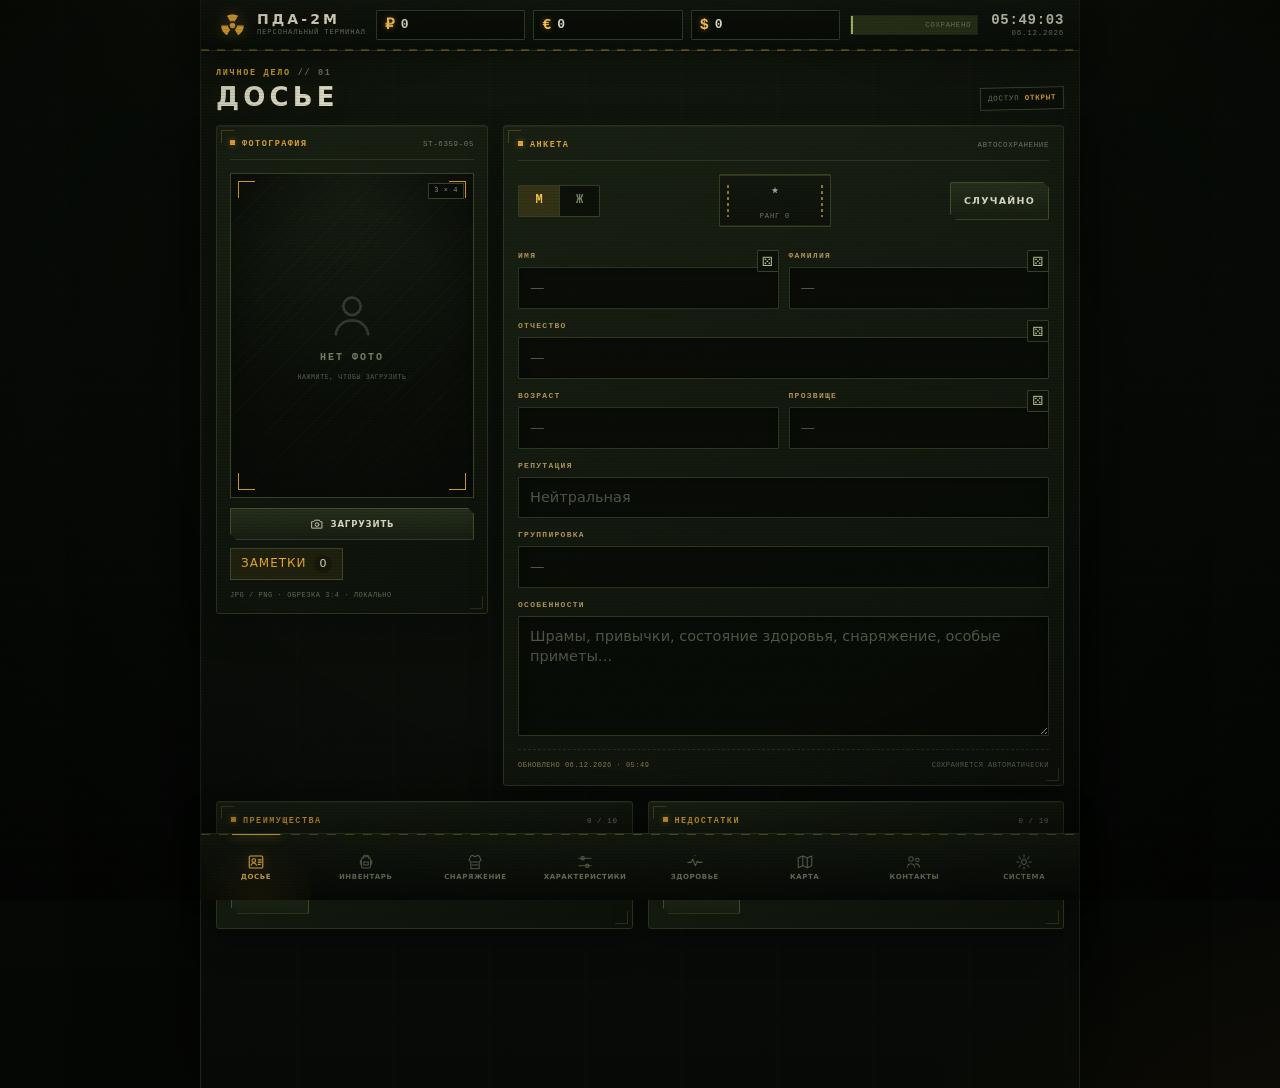
==== index.html @ 0d7818e3 "Add files via upload" ====
<!DOCTYPE html>
<html lang="ru">
<head>
  <meta charset="utf-8">
  <meta name="viewport" content="width=device-width, initial-scale=1, viewport-fit=cover">
  <meta name="theme-color" content="#0b0f08">
  <meta name="color-scheme" content="dark">
  <meta name="description" content="ПДА-2М — полевой терминал сталкера: досье персонажа и инвентарь. Работает офлайн.">
  <meta name="mobile-web-app-capable" content="yes">
  <meta name="apple-mobile-web-app-capable" content="yes">
  <meta name="apple-mobile-web-app-status-bar-style" content="black-translucent">
  <meta name="apple-mobile-web-app-title" content="ПДА Сталкера">
  <title>ПДА-2М // Досье сталкера</title>
  <link rel="manifest" href="manifest.webmanifest">
  <link rel="icon" href="icons/favicon.svg" type="image/svg+xml">
  <link rel="apple-touch-icon" href="icons/apple-touch-icon.png">
  <link rel="stylesheet" href="styles.css">
</head>
<body>

<svg xmlns="http://www.w3.org/2000/svg" class="svg-sprite" aria-hidden="true" focusable="false">
  <symbol id="i-rad" viewBox="0 0 24 24" fill="currentColor">
    <path d="M7 3.34A10 10 0 0 1 17 3.34L14 8.54A4 4 0 0 0 10 8.54Z"/>
    <path d="M7 3.34A10 10 0 0 1 17 3.34L14 8.54A4 4 0 0 0 10 8.54Z" transform="rotate(120 12 12)"/>
    <path d="M7 3.34A10 10 0 0 1 17 3.34L14 8.54A4 4 0 0 0 10 8.54Z" transform="rotate(240 12 12)"/>
    <circle cx="12" cy="12" r="2.4"/>
  </symbol>
  <symbol id="i-stress" viewBox="0 0 24 24" fill="none" stroke="currentColor" stroke-width="1.7" stroke-linecap="round" stroke-linejoin="round">
    <path d="M12 3 2.5 20h19L12 3Z"/>
    <path d="M12 9v5"/>
    <circle cx="12" cy="17.1" r=".9" fill="currentColor" stroke="none"/>
  </symbol>
  <symbol id="i-compass" viewBox="0 0 24 24" fill="none" stroke="currentColor" stroke-width="1" stroke-linecap="round" stroke-linejoin="round">
    <circle cx="12" cy="12" r="9.4" opacity=".8"/>
    <circle cx="12" cy="12" r="6.8" opacity=".35" stroke-dasharray="1 2.2"/>
    <path d="M12 12 12 2.6 13.5 10.5Z" fill="currentColor" stroke="none"/>
    <path d="M12 12 21.4 12 13.5 13.5Z" fill="currentColor" stroke="none" opacity=".8"/>
    <path d="M12 12 12 21.4 10.5 13.5Z" fill="currentColor" stroke="none" opacity=".55"/>
    <path d="M12 12 2.6 12 10.5 10.5Z" fill="currentColor" stroke="none" opacity=".8"/>
    <path d="M12 12 14.4 9.6 18.8 5.2Z" fill="currentColor" stroke="none" opacity=".4"/>
    <path d="M12 12 14.4 14.4 18.8 18.8Z" fill="currentColor" stroke="none" opacity=".4"/>
    <path d="M12 12 9.6 14.4 5.2 18.8Z" fill="currentColor" stroke="none" opacity=".4"/>
    <path d="M12 12 9.6 9.6 5.2 5.2Z" fill="currentColor" stroke="none" opacity=".4"/>
    <circle cx="12" cy="12" r="1.35" fill="currentColor" stroke="none"/>
  </symbol>
  <symbol id="i-snowflake" viewBox="0 0 24 24" fill="none" stroke="currentColor" stroke-width="1.6" stroke-linecap="round" stroke-linejoin="round">
    <path d="M12 2.5v19M3.9 7.25l16.2 9.5M20.1 7.25l-16.2 9.5"/>
    <path d="M9.6 4.2 12 6.3l2.4-2.1M9.6 19.8 12 17.7l2.4 2.1M5.2 9.9l3.1-.3-.7-3M18.8 14.1l-3.1.3.7 3M5.2 14.1l3.1.3-.7 3M18.8 9.9l-3.1-.3.7-3"/>
  </symbol>
  <symbol id="i-star" viewBox="0 0 24 24" fill="currentColor">
    <path d="M12 2.2l2.94 6.02 6.62.96-4.79 4.67 1.13 6.6L12 17.34l-5.9 3.11 1.13-6.6-4.79-4.67 6.62-.96z"/>
  </symbol>
  <symbol id="i-dossier" viewBox="0 0 24 24" fill="none" stroke="currentColor" stroke-width="1.5" stroke-linecap="round" stroke-linejoin="round">
    <rect x="3" y="4" width="18" height="16" rx="1.5"/>
    <circle cx="9" cy="10" r="2.4"/>
    <path d="M5.5 16.2c.6-2 1.9-3 3.5-3s2.9 1 3.5 3"/>
    <path d="M15 9.2h4M15 12.2h4M15 15.2h2.5"/>
  </symbol>
  <symbol id="i-pack" viewBox="0 0 24 24" fill="none" stroke="currentColor" stroke-width="1.5" stroke-linecap="round" stroke-linejoin="round">
    <path d="M8.5 7V5.5A2.5 2.5 0 0 1 11 3h2a2.5 2.5 0 0 1 2.5 2.5V7"/>
    <path d="M6 9a4 4 0 0 1 4-4h4a4 4 0 0 1 4 4v9a2 2 0 0 1-2 2H8a2 2 0 0 1-2-2Z"/>
    <path d="M9 12h6v4H9z"/>
    <path d="M6 10H4.5v5M18 10h1.5v5"/>
  </symbol>
  <symbol id="i-vest" viewBox="0 0 24 24" fill="none" stroke="currentColor" stroke-width="1.5" stroke-linecap="round" stroke-linejoin="round">
    <path d="M7 3.5 4.5 5 4 9.5V20h16V9.5L19.5 5 17 3.5"/>
    <path d="M9.5 3.5 10.5 11M14.5 3.5 13.5 11"/>
    <path d="M4 9.5h16"/>
    <rect x="6" y="12" width="4.5" height="6" rx="1"/>
    <rect x="13.5" y="12" width="4.5" height="6" rx="1"/>
    <path d="M10.5 12.5h3"/>
  </symbol>
  <symbol id="i-pocket" viewBox="0 0 24 24" fill="none" stroke="currentColor" stroke-width="1.5" stroke-linecap="round" stroke-linejoin="round">
    <path d="M5.5 4h13l-1 16h-11Z"/>
    <path d="M8 8.5h8M9.5 12h5"/>
  </symbol>
  <symbol id="i-crate" viewBox="0 0 24 24" fill="none" stroke="currentColor" stroke-width="1.5" stroke-linecap="round" stroke-linejoin="round">
    <path d="M4 7.5 12 3l8 4.5v9L12 21l-8-4.5Z"/>
    <path d="m4 7.5 8 4.5 8-4.5M12 12v9"/>
    <path d="M8 5.2v4.3M16 5.2v4.3"/>
  </symbol>
  <symbol id="i-armor" viewBox="0 0 24 24" fill="none" stroke="currentColor" stroke-width="1.5" stroke-linecap="round" stroke-linejoin="round">
    <path d="M8.5 3 6 4.5 4 10l2.5 1.5V21h11V11.5L20 10l-2-5.5L15.5 3 12 5Z"/>
    <path d="M8.5 12h7M8.5 16h7"/>
  </symbol>
  <symbol id="i-helmet" viewBox="0 0 24 24" fill="none" stroke="currentColor" stroke-width="1.5" stroke-linecap="round" stroke-linejoin="round">
    <path d="M4 14a8 8 0 0 1 16 0v1H4Z"/>
    <path d="M4 15h16v3H4z"/>
    <path d="M9 9.5h6"/>
  </symbol>
  <symbol id="i-rifle" viewBox="0 0 24 24" fill="none" stroke="currentColor" stroke-width="1.5" stroke-linecap="round" stroke-linejoin="round">
    <path d="M2.5 11h11L15 9h6v2h-2l-2 3h-4l-1.5 5H9l1.5-5H6l-1.5 3H2.5l2-3h-2Z"/>
  </symbol>
  <symbol id="i-knife" viewBox="0 0 24 24" fill="none" stroke="currentColor" stroke-width="1.5" stroke-linecap="round" stroke-linejoin="round">
    <path d="M14.5 3 21 9.5l-3 3-6.5-6.5Z"/>
    <path d="m11 8 5 5-7 8-2-2 5-7Z"/>
  </symbol>
  <symbol id="i-health" viewBox="0 0 24 24" fill="none" stroke="currentColor" stroke-width="1.5" stroke-linecap="round" stroke-linejoin="round">
    <path d="M2.5 12.5h4.5l2-4.5 3.5 9 2.5-6 1.5 1.5h5"/>
    <path d="M12 3.5v0"/>
  </symbol>
  <symbol id="i-drop" viewBox="0 0 24 24" fill="none" stroke="currentColor" stroke-width="1.5" stroke-linecap="round" stroke-linejoin="round">
    <path d="M12 3.2c2.6 3.4 5 6 5 9.1a5 5 0 0 1-10 0c0-3.1 2.4-5.7 5-9.1Z"/>
  </symbol>
  <symbol id="i-drop-2" viewBox="0 0 24 24" fill="none" stroke="currentColor" stroke-width="1.5" stroke-linecap="round" stroke-linejoin="round">
    <path d="M14 3.4c2 2.6 3.9 4.8 3.9 7.2a3.9 3.9 0 0 1-7.8 0c0-2.4 1.9-4.6 3.9-7.2Z"/>
    <path d="M7.2 13.2c1.2 1.6 2.4 2.9 2.4 4.4a2.4 2.4 0 0 1-4.8 0c0-1.5 1.2-2.8 2.4-4.4Z"/>
  </symbol>
  <symbol id="i-ripple" viewBox="0 0 24 24" fill="none" stroke="currentColor" stroke-width="1.6" stroke-linecap="round" stroke-linejoin="round">
    <circle cx="12" cy="12" r="9"/>
    <circle cx="12" cy="12" r="5.6"/>
    <circle cx="12" cy="12" r="2.2"/>
  </symbol>
  <symbol id="i-bone" viewBox="0 0 24 24" fill="currentColor" stroke="none">
    <g transform="rotate(-45 12 12)">
      <path d="M9.9 3V11.4L11.3 12.5l1.2-1.3 1.6.9V3Z"/>
      <path d="M9.9 21v-8.3l1.4 1.1 1.2-1.3 1.6.9V21Z"/>
      <circle cx="9.2" cy="3" r="2.5"/>
      <circle cx="14.8" cy="3" r="2.5"/>
      <circle cx="9.2" cy="21" r="2.5"/>
      <circle cx="14.8" cy="21" r="2.5"/>
    </g>
  </symbol>
  <symbol id="i-brain" viewBox="0 0 24 24" fill="none" stroke="currentColor" stroke-width="1.5" stroke-linecap="round" stroke-linejoin="round">
    <path d="M12 20.5V5.8"/>
    <path d="M12 5.8c-1.7-1.7-4.5-1.3-5.6.8-2.2-.1-3.7 1.8-3.2 3.8-1.6 1-2 3.3-.7 4.8-.4 1.9.9 3.7 2.8 3.8.5 1.9 2.5 2.9 4.2 2.1"/>
    <path d="M12 5.8c1.7-1.7 4.5-1.3 5.6.8 2.2-.1 3.7 1.8 3.2 3.8 1.6 1 2 3.3.7 4.8.4 1.9-.9 3.7-2.8 3.8-.5 1.9-2.5 2.9-4.2 2.1"/>
    <path d="M8.6 9.2c1.1-.2 1.9.4 2.2 1.4M15.4 9.2c-1.1-.2-1.9.4-2.2 1.4M8.2 13.8c1.3-.1 2.1.6 2.3 1.7M15.8 13.8c-1.3-.1-2.1.6-2.3 1.7"/>
  </symbol>
  <symbol id="i-stat-class" viewBox="0 0 24 24" fill="none" stroke="currentColor" stroke-width="1.8" stroke-linecap="round" stroke-linejoin="round">
    <path d="M12 3 19 6v5.5c0 4.5-3 7.8-7 9.5-4-1.7-7-5-7-9.5V6Z"/>
  </symbol>
  <symbol id="i-stat-rip" viewBox="0 0 24 24" fill="currentColor" stroke="none">
    <polygon points="12,1.5 14.2,7.5 19.5,4.2 17.2,10.2 23,10.5 16.8,13.2 21.5,19.5 14.8,15.6 14.2,23 11.6,16.8 6.8,22.2 8.8,14.8 1.2,15.5 7.6,12.6 2.4,6.2 9.6,9.8 6.2,2.4 10.6,7.2"/>
  </symbol>
  <symbol id="i-stat-thermal" viewBox="0 0 24 24" fill="none" stroke="currentColor" stroke-width="1.8" stroke-linecap="round" stroke-linejoin="round">
    <path d="M12 3c1.5 3 4.5 4.5 4.5 9a4.5 4.5 0 0 1-9 0c0-2 1-3 1.8-4 .4 1.3 1.1 2 2.2 2.4C11 7.5 11.2 5.5 12 3Z"/>
  </symbol>
  <symbol id="i-stat-electro" viewBox="0 0 24 24" fill="none" stroke="currentColor" stroke-width="1.8" stroke-linecap="round" stroke-linejoin="round">
    <path d="M13 2 5 13.5h6L10 22l8-11.5h-6Z"/>
  </symbol>
  <symbol id="i-stat-chem" viewBox="0 0 24 24" fill="none" stroke="currentColor" stroke-width="1.6" stroke-linecap="round" stroke-linejoin="round">
    <path d="M9.5 3h5M10.5 3v5.5L5.5 17a2.5 2.5 0 0 0 2.2 3.6h8.6a2.5 2.5 0 0 0 2.2-3.6l-5-8.5V3"/>
    <path d="M7.5 15h9" stroke-width="1.4"/>
  </symbol>
  <symbol id="i-stat-psi" viewBox="0 0 24 24" fill="none" stroke="currentColor" stroke-width="1.6" stroke-linecap="round" stroke-linejoin="round">
    <path d="M2.5 12C5 7.5 8.3 5.5 12 5.5S19 7.5 21.5 12C19 16.5 15.7 18.5 12 18.5S5 16.5 2.5 12Z"/>
    <circle cx="12" cy="12" r="3" fill="currentColor"/>
    <circle cx="12" cy="12" r="5.8" stroke-width="1" stroke-dasharray="2 2"/>
  </symbol>
  <symbol id="i-stats" viewBox="0 0 24 24" fill="none" stroke="currentColor" stroke-width="1.5" stroke-linecap="round" stroke-linejoin="round">
    <path d="M4 7h16M4 17h16"/>
    <circle cx="9" cy="7" r="2.2"/>
    <circle cx="15" cy="17" r="2.2"/>
  </symbol>
  <symbol id="i-w-recoil" viewBox="0 0 24 24" fill="none" stroke="currentColor" stroke-width="1.8" stroke-linecap="round" stroke-linejoin="round">
    <path d="M19 12H5"/>
    <path d="m11 6-6 6 6 6"/>
  </symbol>
  <symbol id="i-w-accuracy" viewBox="0 0 24 24" fill="none" stroke="currentColor" stroke-width="1.8" stroke-linecap="round" stroke-linejoin="round">
    <circle cx="12" cy="12" r="7.5"/>
    <circle cx="12" cy="12" r="2.5"/>
    <path d="M12 2.5v3M12 18.5v3M2.5 12h3M18.5 12h3"/>
  </symbol>
  <symbol id="i-w-mag" viewBox="0 0 24 24" fill="none" stroke="currentColor" stroke-width="1.8" stroke-linecap="round" stroke-linejoin="round">
    <path d="M8 4h5l3 3v13H8Z"/>
    <path d="M13 4v3h3"/>
    <path d="M10.5 10h3M10.5 13.5h3M10.5 17h3"/>
  </symbol>
  <symbol id="i-w-rate" viewBox="0 0 24 24" fill="none" stroke="currentColor" stroke-width="1.8" stroke-linecap="round" stroke-linejoin="round">
    <circle cx="12" cy="13" r="7.5"/>
    <path d="M12 13V9.5"/>
    <path d="M12 13l2.5 2"/>
    <path d="M10 3h4"/>
  </symbol>
  <symbol id="i-w-damage" viewBox="0 0 24 24" fill="none" stroke="currentColor" stroke-width="1.8" stroke-linecap="round" stroke-linejoin="round">
    <path d="M14 3 5 14h6l-1 7 8-11h-6Z"/>
  </symbol>
  <symbol id="i-w-ammo" viewBox="0 0 24 24" fill="none" stroke="currentColor" stroke-width="1.6" stroke-linecap="round" stroke-linejoin="round">
    <rect x="5" y="7" width="4.5" height="13" rx="1"/>
    <rect x="9.75" y="7" width="4.5" height="13" rx="1"/>
    <rect x="14.5" y="7" width="4.5" height="13" rx="1"/>
    <path d="M5 10h14"/>
  </symbol>
  <symbol id="i-case" viewBox="0 0 24 24" fill="none" stroke="currentColor" stroke-width="1.5" stroke-linecap="round" stroke-linejoin="round">
    <rect x="3" y="7" width="18" height="13" rx="1.5"/>
    <path d="M9 7V5.5A1.5 1.5 0 0 1 10.5 4h3A1.5 1.5 0 0 1 15 5.5V7"/>
    <path d="M3 12h18M10 12v2h4v-2"/>
  </symbol>
  <symbol id="i-gear" viewBox="0 0 24 24" fill="none" stroke="currentColor" stroke-width="1.5" stroke-linecap="round" stroke-linejoin="round">
    <circle cx="12" cy="12" r="3.2"/>
    <path d="M12 2.5v3M12 18.5v3M2.5 12h3M18.5 12h3M5.3 5.3l2.1 2.1M16.6 16.6l2.1 2.1M18.7 5.3l-2.1 2.1M7.4 16.6l-2.1 2.1"/>
  </symbol>
  <symbol id="i-map" viewBox="0 0 24 24" fill="none" stroke="currentColor" stroke-width="1.5" stroke-linecap="round" stroke-linejoin="round">
    <path d="M3 6.5 9 4l6 2.5 6-2.5v13L15 19.5 9 17 3 19.5Z"/>
    <path d="M9 4v13M15 6.5v13"/>
  </symbol>
  <symbol id="i-camera" viewBox="0 0 24 24" fill="none" stroke="currentColor" stroke-width="1.5" stroke-linecap="round" stroke-linejoin="round">
    <path d="M3.5 8h3L8 5.5h8L17.5 8h3V19h-17Z"/>
    <circle cx="12" cy="13" r="3.2"/>
  </symbol>
  <symbol id="i-trash" viewBox="0 0 24 24" fill="none" stroke="currentColor" stroke-width="1.5" stroke-linecap="round" stroke-linejoin="round">
    <path d="M4 7h16M9 7V4h6v3M6 7l1 13h10l1-13"/>
    <path d="M10 11v5M14 11v5"/>
  </symbol>
  <symbol id="i-close" viewBox="0 0 24 24" fill="none" stroke="currentColor" stroke-width="1.8" stroke-linecap="round">
    <path d="M6 6l12 12M18 6 6 18"/>
  </symbol>
  <symbol id="i-export" viewBox="0 0 24 24" fill="none" stroke="currentColor" stroke-width="1.5" stroke-linecap="round" stroke-linejoin="round">
    <path d="M12 15V3M8 7l4-4 4 4"/>
    <path d="M5 14v6h14v-6"/>
  </symbol>
  <symbol id="i-import" viewBox="0 0 24 24" fill="none" stroke="currentColor" stroke-width="1.5" stroke-linecap="round" stroke-linejoin="round">
    <path d="M12 3v12M8 11l4 4 4-4"/>
    <path d="M5 14v6h14v-6"/>
  </symbol>
  <symbol id="i-group" viewBox="0 0 24 24" fill="none" stroke="currentColor" stroke-width="1.4" stroke-linecap="round" stroke-linejoin="round">
    <circle cx="8" cy="8" r="3"/>
    <circle cx="16.5" cy="9" r="2.4"/>
    <path d="M3 19c.6-3 2.6-4.6 5-4.6s4.4 1.6 5 4.6M13.5 14.6c.5-.1 1-.1 1.5-.1 2.2 0 3.9 1.5 4.5 4.5"/>
  </symbol>
  <symbol id="i-user" viewBox="0 0 24 24" fill="none" stroke="currentColor" stroke-width="1.2" stroke-linecap="round" stroke-linejoin="round">
    <circle cx="12" cy="8" r="4"/>
    <path d="M4.5 21c.5-4 3.6-6.5 7.5-6.5s7 2.5 7.5 6.5"/>
  </symbol>
  <symbol id="i-warn" viewBox="0 0 24 24" fill="none" stroke="currentColor" stroke-width="1.5" stroke-linecap="round" stroke-linejoin="round">
    <path d="M12 3 2.5 20.5h19Z"/>
    <path d="M12 9v5M12 17.3v.2"/>
  </symbol>

  <!-- Иконки группировок (стили) -->
  <symbol id="i-faction-duty" viewBox="0 0 24 24" fill="none" stroke="currentColor" stroke-width="1.5" stroke-linecap="round" stroke-linejoin="round">
    <circle cx="12" cy="12" r="8"/>
    <circle cx="12" cy="12" r="3"/>
    <path d="M12 2.5v4M12 17.5v4M2.5 12h4M17.5 12h4"/>
    <path d="M12 4.5 10.5 7h3Z" fill="currentColor" stroke="none"/>
  </symbol>
  <symbol id="i-faction-freedom" viewBox="0.6 4.3 22.9 19.6" fill="none" stroke="none">
    <defs>
      <path id="i-freedom-leaflet" fill="currentColor" d="M0 0 1.2 -1.8 .5 -2.8 1.8 -4.8 .9 -5.9 2 -7.8 1.1 -8.8 1.7 -10.2 0 -12 -1.7 -10.2 -1.1 -8.8 -2 -7.8 -.9 -5.9 -1.8 -4.8 -.5 -2.8 -1.2 -1.8Z"/>
    </defs>
    <use href="#i-freedom-leaflet" transform="translate(12 21.5) scale(1.4)"/>
    <use href="#i-freedom-leaflet" transform="translate(12 21.5) rotate(-36) scale(1.3)"/>
    <use href="#i-freedom-leaflet" transform="translate(12 21.5) rotate(36) scale(1.3)"/>
    <use href="#i-freedom-leaflet" transform="translate(12 21.5) rotate(-68) scale(.8)"/>
    <use href="#i-freedom-leaflet" transform="translate(12 21.5) rotate(68) scale(.8)"/>
    <path fill="currentColor" d="M11.5 20.5h1v3.2h-1Z"/>
  </symbol>
  <symbol id="i-faction-bandits" viewBox="0 0 24 24" fill="none" stroke="none">
    <path fill="currentColor" fill-rule="evenodd" d="M12 2.2C7.6 2.2 4.6 5.2 4.6 9.3C4.6 11.4 5.5 13.2 7 14.4L7.2 16.8C7.25 17.6 7.9 18.2 8.7 18.2L9.3 18.2L9.3 20.2C9.3 20.9 9.85 21.4 10.5 21.4L13.5 21.4C14.15 21.4 14.7 20.9 14.7 20.2L14.7 18.2L15.3 18.2C16.1 18.2 16.75 17.6 16.8 16.8L17 14.4C18.5 13.2 19.4 11.4 19.4 9.3C19.4 5.2 16.4 2.2 12 2.2ZM6.8 9.3A2.1 2.1 0 1 0 11 9.3A2.1 2.1 0 1 0 6.8 9.3ZM13 9.3A2.1 2.1 0 1 0 17.2 9.3A2.1 2.1 0 1 0 13 9.3ZM12 12.1L10.5 14.8L13.5 14.8ZM10.1 18.4L11 18.4L11 21.4L10.1 21.4ZM11.55 18.4L12.45 18.4L12.45 21.4L11.55 21.4ZM13 18.4L13.9 18.4L13.9 21.4L13 21.4Z"/>
  </symbol>
  <!-- Состояния общего самочувствия -->
  <symbol id="i-cond-inspire" viewBox="0 0 24 24" fill="none" stroke="currentColor" stroke-width="1.6" stroke-linecap="round" stroke-linejoin="round">
    <path d="M12 18V7"/>
    <path d="M7.5 11 12 6.5 16.5 11"/>
    <path d="M6.2 18h11.6"/>
  </symbol>
  <symbol id="i-cond-mood" viewBox="0 0 24 24" fill="none" stroke="currentColor" stroke-width="1.6" stroke-linecap="round" stroke-linejoin="round">
    <circle cx="12" cy="12" r="8.2"/>
    <path d="M8.7 10.2h.01M15.3 10.2h.01"/>
    <path d="M8.4 14.2c1 1.3 2.2 2 3.6 2s2.6-.7 3.6-2"/>
  </symbol>
  <symbol id="i-cond-vigor" viewBox="0 0 24 24" fill="none" stroke="currentColor" stroke-width="1.6" stroke-linecap="round" stroke-linejoin="round">
    <circle cx="12" cy="12" r="3.2"/>
    <path d="M12 2.8v3M12 18.2v3M2.8 12h3M18.2 12h3M5.6 5.6l2.1 2.1M16.3 16.3l2.1 2.1M18.4 5.6l-2.1 2.1M7.7 16.3l-2.1 2.1"/>
  </symbol>
  <symbol id="i-cond-toxin" viewBox="0 0 24 24" fill="none" stroke="currentColor" stroke-width="1.6" stroke-linecap="round" stroke-linejoin="round">
    <path d="M9 3.5h6"/>
    <path d="M10 3.5v4.2L6.7 14a4.2 4.2 0 0 0 3.7 6.2h3.2a4.2 4.2 0 0 0 3.7-6.2L14 7.7V3.5"/>
    <path d="M8.2 13.4h7.6"/>
    <circle cx="10.2" cy="16.2" r=".9" fill="currentColor" stroke="none"/>
    <circle cx="13.5" cy="17.4" r=".7" fill="currentColor" stroke="none"/>
  </symbol>
  <symbol id="i-cond-sleep" viewBox="0 0 24 24" fill="none" stroke="currentColor" stroke-width="1.6" stroke-linecap="round" stroke-linejoin="round">
    <path d="M19 14.8A7.8 7.8 0 1 1 10.2 4a6.2 6.2 0 0 0 8.8 10.8Z"/>
    <path d="M15.8 5.2h3l-3 3h3"/>
  </symbol>
  <symbol id="i-cond-exhaust" viewBox="0 0 24 24" fill="none" stroke="currentColor" stroke-width="1.4" stroke-linecap="round" stroke-linejoin="round">
    <path d="M12 2.2c-4.9 0-8.3 3.2-8.3 7.8 0 2.3.8 4.2 2.4 5.5v2.2c0 .9.7 1.6 1.6 1.6h.8v2.1c0 .5.4.9.9.9h5.2c.5 0 .9-.4.9-.9v-2.1h.8c.9 0 1.6-.7 1.6-1.6v-2.2c1.6-1.3 2.4-3.2 2.4-5.5 0-4.6-3.4-7.8-8.3-7.8Z"/>
    <path d="M6.8 9.2l3.6 2.8M17.2 9.2l-3.6 2.8" stroke-width="1.6"/>
    <path d="M7.2 10.8l2.8-2.2M16.8 10.8l-2.8-2.2" stroke-width="1.6"/>
    <circle cx="8.9" cy="10.8" r=".55" fill="currentColor" stroke="none"/>
    <circle cx="15.1" cy="10.8" r=".55" fill="currentColor" stroke="none"/>
    <path d="M10.2 14.2h3.6"/>
    <path d="M11 13.2v2"/>
    <path d="M13 13.2v2"/>
    <path d="M8.4 16.3h1.7v2.8H8.4zM11.15 16.3h1.7v2.8h-1.7zM13.9 16.3h1.7v2.8h-1.7z" fill="currentColor" stroke="none"/>
    <path d="M12 2.8v2.4M10 5.1l.8.8" stroke-width="1.1"/>
  </symbol>

  <!-- Силуэты здоровья (сталкер в капюшоне, разгрузка) -->
  <g id="fig-m">
    <path id="fig-m-head" d="M97.2 3.2 L92.3 5.3 Q86 8 82.4 13.8 L80.5 16.9 Q76 24 73.8 32.1 L73.2 34.2 Q71 42 71 50.1 L71 53.4 Q71 60 69.2 66.3 L68.3 69.5 Q67 74 65.7 78.5 L65.1 80.2 Q64 84 67.5 85.9 L73.5 89.1 Q77 91 81 90.7 L100 89 L119 90.7 Q123 91 126.5 89.1 L132.5 85.9 Q136 84 134.9 80.2 L134.4 78.5 Q133 74 131.7 69.5 L130.8 66.3 Q129 60 129 53.4 L129 50.1 Q129 42 126.8 34.2 L126.3 32.1 Q124 24 119.5 16.9 L117.6 13.8 Q114 8 107.7 5.3 L102.8 3.2 Q100 2 97.2 3.2 Z"/>
    <path id="fig-m-torso" d="M91 84.5 L100 86 L109 84.5 Q112 84 114.8 84.9 L118.6 86.2 Q124 88 128.7 91.2 L131 92.7 Q136 96 136.4 102 L136.8 107 Q137 110 136.6 113 L136.2 116 Q136 118 136.7 119.9 L138.3 124.1 Q139 126 139 128 L139 145 Q139 147 137.4 148.2 L136.8 148.7 Q135 150 134.7 152.2 L131.4 177 Q131 180 130.7 183 L128.5 202 Q128 206 128.8 209.9 L129.2 212.1 Q130 216 126 216.5 L100 220 L74 216.5 Q70 216 70.8 212.1 L71.2 209.9 Q72 206 71.5 202 L69.3 183 Q69 180 68.6 177 L65.3 152.2 Q65 150 63.2 148.7 L62.6 148.2 Q61 147 61 145 L61 128 Q61 126 61.7 124.1 L63.3 119.9 Q64 118 63.8 116 L63.4 113 Q63 110 63.2 107 L63.6 102 Q64 96 69 92.7 L71.3 91.2 Q76 88 81.4 86.2 L85.2 84.9 Q88 84 91 84.5 Z"/>
    <path id="fig-m-rightArm" d="M69.8 91.8 L65.5 93.6 Q60 96 56.2 100.6 L53.8 103.4 Q50 108 48.2 113.7 L46.2 120.2 Q45 124 44.8 128 L43.2 157 Q43 160 43.1 163 L43.9 197 Q44 200 44.2 203 L44.8 215 Q45 218 45.4 221 L46.4 228 Q47 232 50.2 234.4 L51.8 235.6 Q55 238 57.1 234.6 L58.4 232.5 Q60 230 60.2 227 L60.9 216 Q61 214 61.1 212 L61.9 192 Q62 190 62 188 L62.9 153 Q63 150 63.3 147 L65.7 123 Q66 120 66.9 117.1 L71.1 102.9 Q72 100 72.6 97.1 L73.1 94.5 Q74 90 69.8 91.8 Z"/>
    <path id="fig-m-leftArm" d="M130.2 91.8 L134.5 93.6 Q140 96 143.8 100.6 L146.2 103.4 Q150 108 151.8 113.7 L153.8 120.2 Q155 124 155.2 128 L156.8 157 Q157 160 156.9 163 L156.1 197 Q156 200 155.8 203 L155.2 215 Q155 218 154.6 221 L153.6 228 Q153 232 149.8 234.4 L148.2 235.6 Q145 238 142.9 234.6 L141.6 232.5 Q140 230 139.8 227 L139.1 216 Q139 214 138.9 212 L138.1 192 Q138 190 138 188 L137.1 153 Q137 150 136.7 147 L134.3 123 Q134 120 133.1 117.1 L128.9 102.9 Q128 100 127.4 97.1 L126.9 94.5 Q126 90 130.2 91.8 Z"/>
    <path id="fig-m-leftLeg" d="M124 216.3 L105 217.8 Q102 218 101.7 221 L100 240 L101 297 Q101 300 101.1 303 L102 338 Q102 340 101.9 342 L101.1 367 Q101 370 100.4 372.9 L99.4 378 Q99 380 99 382 L99 392 Q99 395 102 395 L131 395 Q134 395 134.5 392 L135.5 387 Q136 384 135.5 381 L134.3 374 Q134 372 134 370 L134 343 Q134 340 134.1 337 L135.8 304 Q136 300 135.7 296 L132.3 244 Q132 240 131.3 236.1 L128.7 219.9 Q128 216 124 216.3 Z"/>
    <path id="fig-m-rightLeg" d="M76 216.3 L95 217.8 Q98 218 98.3 221 L100 240 L99 297 Q99 300 98.9 303 L98 338 Q98 340 98.1 342 L98.9 367 Q99 370 99.6 372.9 L100.6 378 Q101 380 101 382 L101 392 Q101 395 98 395 L69 395 Q66 395 65.5 392 L64.5 387 Q64 384 64.5 381 L65.7 374 Q66 372 66 370 L66 343 Q66 340 65.9 337 L64.2 304 Q64 300 64.3 296 L67.7 244 Q68 240 68.7 236.1 L71.3 219.9 Q72 216 76 216.3 Z"/>
  </g>
  <mask id="mask-fig-m-head" maskUnits="userSpaceOnUse" x="18" y="2" width="164" height="398"><rect x="18" y="2" width="164" height="398" fill="#fff"/><use href="#fig-m-torso" fill="#000"/><use href="#fig-m-rightArm" fill="#000"/><use href="#fig-m-leftArm" fill="#000"/><use href="#fig-m-leftLeg" fill="#000"/><use href="#fig-m-rightLeg" fill="#000"/></mask>
  <mask id="mask-fig-m-torso" maskUnits="userSpaceOnUse" x="18" y="2" width="164" height="398"><rect x="18" y="2" width="164" height="398" fill="#fff"/><use href="#fig-m-head" fill="#000"/><use href="#fig-m-rightArm" fill="#000"/><use href="#fig-m-leftArm" fill="#000"/><use href="#fig-m-leftLeg" fill="#000"/><use href="#fig-m-rightLeg" fill="#000"/></mask>
  <mask id="mask-fig-m-rightArm" maskUnits="userSpaceOnUse" x="18" y="2" width="164" height="398"><rect x="18" y="2" width="164" height="398" fill="#fff"/><use href="#fig-m-head" fill="#000"/><use href="#fig-m-torso" fill="#000"/><use href="#fig-m-leftArm" fill="#000"/><use href="#fig-m-leftLeg" fill="#000"/><use href="#fig-m-rightLeg" fill="#000"/></mask>
  <mask id="mask-fig-m-leftArm" maskUnits="userSpaceOnUse" x="18" y="2" width="164" height="398"><rect x="18" y="2" width="164" height="398" fill="#fff"/><use href="#fig-m-head" fill="#000"/><use href="#fig-m-torso" fill="#000"/><use href="#fig-m-rightArm" fill="#000"/><use href="#fig-m-leftLeg" fill="#000"/><use href="#fig-m-rightLeg" fill="#000"/></mask>
  <mask id="mask-fig-m-leftLeg" maskUnits="userSpaceOnUse" x="18" y="2" width="164" height="398"><rect x="18" y="2" width="164" height="398" fill="#fff"/><use href="#fig-m-head" fill="#000"/><use href="#fig-m-torso" fill="#000"/><use href="#fig-m-rightArm" fill="#000"/><use href="#fig-m-leftArm" fill="#000"/><use href="#fig-m-rightLeg" fill="#000"/></mask>
  <mask id="mask-fig-m-rightLeg" maskUnits="userSpaceOnUse" x="18" y="2" width="164" height="398"><rect x="18" y="2" width="164" height="398" fill="#fff"/><use href="#fig-m-head" fill="#000"/><use href="#fig-m-torso" fill="#000"/><use href="#fig-m-rightArm" fill="#000"/><use href="#fig-m-leftArm" fill="#000"/><use href="#fig-m-leftLeg" fill="#000"/></mask>
  <g id="fig-f">
    <path id="fig-f-head" d="M97.3 3.3 L93.1 5.3 Q87.4 8 84.3 13.5 L82.5 16.8 Q78.4 24 76.4 32 L75.9 34.1 Q73.9 42 73.9 50.1 L73.9 53.5 Q73.9 60 72.3 66.3 L71.5 69.5 Q70.3 74 69.1 78.5 L68.6 80.1 Q67.6 84 71 86.1 L75.9 88.9 Q79.3 91 83.3 90.6 L100 89 L116.7 90.6 Q120.7 91 124.1 88.9 L129 86.1 Q132.4 84 131.4 80.1 L130.9 78.5 Q129.7 74 128.5 69.5 L127.7 66.3 Q126.1 60 126.1 53.5 L126.1 50.1 Q126.1 42 124.1 34.1 L123.6 32 Q121.6 24 117.6 16.8 L115.7 13.5 Q112.6 8 106.9 5.3 L102.7 3.3 Q100 2 97.3 3.3 Z"/>
    <path id="fig-f-torso" d="M92.1 84.5 L100 86 L107.9 84.5 Q110.8 84 113.6 85 L116.7 86.2 Q121.6 88 125.8 91.1 L127.6 92.4 Q132.4 96 132.8 102 L133.1 107 Q133.3 110 133 113 L132.6 116 Q132.4 118 133 119.9 L134.5 124.1 Q135.1 126 135.1 128 L135.1 145 Q135.1 147 133.6 148.3 L133.1 148.7 Q131.5 150 131.2 152.1 L128.3 177 Q127.9 180 127.6 183 L125.6 202 Q125.2 206 125.9 209.9 L126.3 212.1 Q127 216 123 216.6 L100 220 L77 216.6 Q73 216 73.7 212.1 L74.1 209.9 Q74.8 206 74.4 202 L72.4 183 Q72.1 180 71.7 177 L68.8 152.1 Q68.5 150 66.9 148.7 L66.4 148.3 Q64.9 147 64.9 145 L64.9 128 Q64.9 126 65.5 124.1 L67 119.9 Q67.6 118 67.4 116 L67 113 Q66.7 110 66.9 107 L67.2 102 Q67.6 96 72.4 92.4 L74.2 91.1 Q78.4 88 83.3 86.2 L86.4 85 Q89.2 84 92.1 84.5 Z"/>
    <path id="fig-f-rightArm" d="M72.5 92 L69.4 93.4 Q64 96 60.4 100.8 L58.6 103.2 Q55 108 53.4 113.8 L51.6 120.1 Q50.5 124 50.3 128 L48.8 157 Q48.7 160 48.8 163 L49.5 197 Q49.6 200 49.7 203 L50.4 215 Q50.5 218 50.9 221 L51.8 228 Q52.3 232 55.4 234.6 L56.4 235.4 Q59.5 238 61.5 234.5 L62.5 232.6 Q64 230 64.2 227 L64.8 216 Q64.9 214 65 212 L65.7 192 Q65.8 190 65.8 188 L66.6 153 Q66.7 150 67 147 L69.1 123 Q69.4 120 70.2 117.1 L74 102.9 Q74.8 100 75.3 97 L75.8 94.5 Q76.6 90 72.5 92 Z"/>
    <path id="fig-f-leftArm" d="M127.5 92 L130.6 93.4 Q136 96 139.6 100.8 L141.4 103.2 Q145 108 146.6 113.8 L148.4 120.1 Q149.5 124 149.7 128 L151.2 157 Q151.3 160 151.2 163 L150.5 197 Q150.4 200 150.3 203 L149.6 215 Q149.5 218 149.1 221 L148.2 228 Q147.7 232 144.6 234.6 L143.6 235.4 Q140.5 238 138.5 234.5 L137.5 232.6 Q136 230 135.8 227 L135.2 216 Q135.1 214 135 212 L134.3 192 Q134.2 190 134.2 188 L133.4 153 Q133.3 150 133 147 L130.9 123 Q130.6 120 129.8 117.1 L126 102.9 Q125.2 100 124.7 97 L124.2 94.5 Q123.4 90 127.5 92 Z"/>
    <path id="fig-f-leftLeg" d="M122.3 216.3 L104.9 217.8 Q101.9 218 101.6 221 L100 240 L100.9 297 Q100.9 300 101 303 L101.8 338 Q101.9 340 101.8 342 L101 367 Q100.9 370 100.4 372.9 L99.4 378 Q99.1 380 99.1 382 L99.1 392 Q99.1 395 102.1 395 L129 395 Q132 395 132.5 392 L133.3 387 Q133.8 384 133.4 381 L132.3 374 Q132 372 132 370 L132 343 Q132 340 132.1 337 L133.7 304 Q133.8 300 133.6 296 L130.3 244 Q130.1 240 129.5 236 L126.9 220 Q126.3 216 122.3 216.3 Z"/>
    <path id="fig-f-rightLeg" d="M77.7 216.3 L95.1 217.8 Q98.1 218 98.4 221 L100 240 L99.1 297 Q99.1 300 99 303 L98.2 338 Q98.1 340 98.2 342 L99 367 Q99.1 370 99.6 372.9 L100.6 378 Q100.9 380 100.9 382 L100.9 392 Q100.9 395 97.9 395 L71 395 Q68 395 67.5 392 L66.7 387 Q66.2 384 66.6 381 L67.7 374 Q68 372 68 370 L68 343 Q68 340 67.9 337 L66.3 304 Q66.2 300 66.4 296 L69.7 244 Q69.9 240 70.5 236 L73.1 220 Q73.7 216 77.7 216.3 Z"/>
  </g>
  <mask id="mask-fig-f-head" maskUnits="userSpaceOnUse" x="18" y="2" width="164" height="398"><rect x="18" y="2" width="164" height="398" fill="#fff"/><use href="#fig-f-torso" fill="#000"/><use href="#fig-f-rightArm" fill="#000"/><use href="#fig-f-leftArm" fill="#000"/><use href="#fig-f-leftLeg" fill="#000"/><use href="#fig-f-rightLeg" fill="#000"/></mask>
  <mask id="mask-fig-f-torso" maskUnits="userSpaceOnUse" x="18" y="2" width="164" height="398"><rect x="18" y="2" width="164" height="398" fill="#fff"/><use href="#fig-f-head" fill="#000"/><use href="#fig-f-rightArm" fill="#000"/><use href="#fig-f-leftArm" fill="#000"/><use href="#fig-f-leftLeg" fill="#000"/><use href="#fig-f-rightLeg" fill="#000"/></mask>
  <mask id="mask-fig-f-rightArm" maskUnits="userSpaceOnUse" x="18" y="2" width="164" height="398"><rect x="18" y="2" width="164" height="398" fill="#fff"/><use href="#fig-f-head" fill="#000"/><use href="#fig-f-torso" fill="#000"/><use href="#fig-f-leftArm" fill="#000"/><use href="#fig-f-leftLeg" fill="#000"/><use href="#fig-f-rightLeg" fill="#000"/></mask>
  <mask id="mask-fig-f-leftArm" maskUnits="userSpaceOnUse" x="18" y="2" width="164" height="398"><rect x="18" y="2" width="164" height="398" fill="#fff"/><use href="#fig-f-head" fill="#000"/><use href="#fig-f-torso" fill="#000"/><use href="#fig-f-rightArm" fill="#000"/><use href="#fig-f-leftLeg" fill="#000"/><use href="#fig-f-rightLeg" fill="#000"/></mask>
  <mask id="mask-fig-f-leftLeg" maskUnits="userSpaceOnUse" x="18" y="2" width="164" height="398"><rect x="18" y="2" width="164" height="398" fill="#fff"/><use href="#fig-f-head" fill="#000"/><use href="#fig-f-torso" fill="#000"/><use href="#fig-f-rightArm" fill="#000"/><use href="#fig-f-leftArm" fill="#000"/><use href="#fig-f-rightLeg" fill="#000"/></mask>
  <mask id="mask-fig-f-rightLeg" maskUnits="userSpaceOnUse" x="18" y="2" width="164" height="398"><rect x="18" y="2" width="164" height="398" fill="#fff"/><use href="#fig-f-head" fill="#000"/><use href="#fig-f-torso" fill="#000"/><use href="#fig-f-rightArm" fill="#000"/><use href="#fig-f-leftArm" fill="#000"/><use href="#fig-f-leftLeg" fill="#000"/></mask>
</svg>

<div class="amber-forest" aria-hidden="true">
  <svg class="amber-forest-art" viewBox="0 0 1200 600" preserveAspectRatio="xMidYMin slice">
    <defs>
      <g id="ft-a" fill="none" stroke="#38240f" stroke-linecap="round" stroke-linejoin="round">
        <path d="M0 600 C10 480 -8 400 14 300 C26 240 18 178 8 125" stroke-width="20"/>
        <path d="M8 125 C4 80 -10 40 -24 -10" stroke-width="7"/>
        <path d="M8 125 C22 85 38 45 52 -15" stroke-width="6"/>
        <path d="M-14 55 C-30 30 -44 12 -58 -6" stroke-width="3.5"/>
        <path d="M32 50 C46 28 58 10 70 -8" stroke-width="3.5"/>
        <path d="M5 470 C-35 430 -58 388 -72 335" stroke-width="13"/>
        <path d="M7 430 C48 388 76 348 95 295" stroke-width="12"/>
        <path d="M11 355 C-28 315 -50 272 -64 220" stroke-width="10"/>
        <path d="M14 300 C52 260 80 218 100 170" stroke-width="9"/>
        <path d="M-38 405 C-50 375 -58 352 -66 330" stroke-width="5"/>
        <path d="M-42 360 C-52 332 -60 310 -68 288" stroke-width="4"/>
        <path d="M62 360 C74 332 82 308 90 285" stroke-width="5"/>
        <path d="M-40 270 C-50 245 -58 222 -64 200" stroke-width="4"/>
        <path d="M72 245 C84 218 92 196 98 176" stroke-width="4"/>
        <path d="M-16 205 C-26 180 -34 158 -40 140" stroke-width="3"/>
        <path d="M30 195 C42 170 50 150 56 132" stroke-width="3"/>
      </g>
      <g id="ft-b" fill="none" stroke="#4a3218" stroke-linecap="round" stroke-linejoin="round">
        <path d="M0 600 C-14 490 22 408 6 310 C-6 250 12 190 24 145" stroke-width="18"/>
        <path d="M24 145 C34 95 30 50 22 -12" stroke-width="7"/>
        <path d="M24 145 C8 105 -6 65 -18 -10" stroke-width="6"/>
        <path d="M18 70 C30 45 40 25 50 5" stroke-width="3.5"/>
        <path d="M-8 60 C-20 38 -30 20 -40 2" stroke-width="3.5"/>
        <path d="M-2 470 C-45 432 -66 392 -80 340" stroke-width="12"/>
        <path d="M0 430 C42 390 70 350 88 298" stroke-width="11"/>
        <path d="M4 350 C-34 312 -56 270 -70 218" stroke-width="9"/>
        <path d="M8 300 C46 258 74 216 94 170" stroke-width="8"/>
        <path d="M-48 398 C-60 370 -68 346 -76 322" stroke-width="5"/>
        <path d="M58 368 C70 340 78 316 86 292" stroke-width="5"/>
        <path d="M-46 270 C-58 245 -66 222 -72 200" stroke-width="4"/>
        <path d="M68 240 C80 214 88 192 94 172" stroke-width="4"/>
        <path d="M-10 210 C-20 185 -28 163 -34 145" stroke-width="3"/>
        <path d="M34 200 C46 175 54 155 60 137" stroke-width="3"/>
      </g>
      <g id="ft-c" fill="none" stroke="#50351a" stroke-linecap="round" stroke-linejoin="round">
        <path d="M0 600 C8 505 -6 435 12 360 C24 308 16 255 6 215" stroke-width="16"/>
        <path d="M6 215 C14 160 6 100 -6 30" stroke-width="7"/>
        <path d="M6 215 C-8 165 -20 120 -30 70" stroke-width="6"/>
        <path d="M-18 110 C-30 85 -40 65 -50 45" stroke-width="3.5"/>
        <path d="M16 90 C28 65 38 45 46 25" stroke-width="3.5"/>
        <path d="M4 480 C-32 445 -52 408 -66 360" stroke-width="11"/>
        <path d="M6 440 C44 402 68 365 84 315" stroke-width="10"/>
        <path d="M10 370 C-26 335 -46 298 -58 250" stroke-width="8"/>
        <path d="M12 325 C48 288 72 252 88 210" stroke-width="7"/>
        <path d="M-40 415 C-52 388 -60 365 -68 342" stroke-width="4"/>
        <path d="M56 385 C68 358 76 335 84 312" stroke-width="4"/>
        <path d="M-38 295 C-48 270 -56 248 -62 226" stroke-width="3.5"/>
        <path d="M62 270 C74 245 82 225 88 205" stroke-width="3.5"/>
      </g>
    </defs>
    <g opacity=".95">
      <use href="#ft-a" transform="translate(25 -10) scale(1.08)"/>
      <use href="#ft-b" transform="translate(140 5) scale(.94) rotate(-5 0 600)"/>
      <use href="#ft-c" transform="translate(255 20) scale(1.1) rotate(6 0 600)"/>
      <use href="#ft-a" transform="translate(370 -20) scale(.88) rotate(8 0 600)"/>
      <use href="#ft-b" transform="translate(480 10) scale(1.12) rotate(-7 0 600)"/>
      <use href="#ft-c" transform="translate(600 -5) scale(.96) rotate(4 0 600)"/>
      <use href="#ft-a" transform="translate(715 18) scale(1.04) rotate(-6 0 600)"/>
      <use href="#ft-b" transform="translate(830 -15) scale(.9) rotate(9 0 600)"/>
      <use href="#ft-c" transform="translate(945 8) scale(1.14) rotate(-5 0 600)"/>
      <use href="#ft-a" transform="translate(1065 0) scale(.92) rotate(7 0 600)"/>
      <use href="#ft-b" transform="translate(1175 12) scale(1.02) rotate(-8 0 600)"/>
    </g>
    <g fill="none" stroke="#3b2712" stroke-linecap="round" stroke-linejoin="round" opacity=".78">
      <path d="M20 130 C40 80 90 40 180 6" stroke-width="9"/>
      <path d="M95 45 C120 30 145 24 168 26" stroke-width="4"/>
      <path d="M60 78 C44 56 30 40 12 26" stroke-width="3.5"/>
      <path d="M365 130 C390 78 445 38 540 8" stroke-width="9"/>
      <path d="M445 48 C475 32 505 26 532 30" stroke-width="4"/>
      <path d="M410 80 C392 58 376 44 356 30" stroke-width="3.5"/>
      <path d="M710 130 C735 78 790 38 885 6" stroke-width="9"/>
      <path d="M790 46 C820 30 850 24 878 28" stroke-width="4"/>
      <path d="M755 80 C737 58 721 44 701 30" stroke-width="3.5"/>
      <path d="M1060 130 C1085 78 1140 38 1235 8" stroke-width="9"/>
      <path d="M1140 46 C1170 30 1200 24 1228 28" stroke-width="4"/>
    </g>
    <g fill="none" stroke="#2f1f0e" stroke-linecap="round" stroke-linejoin="round" opacity=".85">
      <path d="M-20 600 C60 510 120 470 190 430 C240 400 280 365 320 330" stroke-width="16"/>
      <path d="M120 470 C160 430 185 400 205 360" stroke-width="9"/>
      <path d="M210 415 C245 380 268 350 285 315" stroke-width="7"/>
      <path d="M1230 600 C1150 520 1090 480 1020 440 C970 410 930 375 890 340" stroke-width="15"/>
      <path d="M1030 470 C990 430 965 400 945 360" stroke-width="9"/>
      <path d="M940 415 C905 380 882 350 865 315" stroke-width="7"/>
      <path d="M520 600 C560 520 610 470 660 435 C700 405 740 375 770 340" stroke-width="12" opacity=".7"/>
    </g>
  </svg>
</div>
<div class="amber-fog" aria-hidden="true"></div>
<div class="amber-sparks" aria-hidden="true"></div>
<div class="fx-noise" aria-hidden="true"></div>
<div class="fx-scanlines" aria-hidden="true"></div>
<div class="fx-particles" aria-hidden="true"></div>

<div class="app-shell">

  <header class="pda-header">
    <div class="brand">
      <span class="brand-mark">
        <svg class="brand-icon" viewBox="0 0 24 24" aria-hidden="true"><use id="brandIconUse" href="#i-rad"/></svg>
      </span>
      <span class="brand-copy">
        <span class="brand-model" id="brandModel">ПДА-2М</span>
        <span class="brand-sub" id="brandSub">ПЕРСОНАЛЬНЫЙ ТЕРМИНАЛ</span>
      </span>
    </div>
    <div class="wallet" id="wallet" role="group" aria-label="Баланс">
      <button type="button" class="wallet-item" data-wallet="rub" aria-label="Рубли">
        <span class="wallet-symbol" aria-hidden="true">₽</span>
        <span class="wallet-amount" id="walletRubAmount">0</span>
      </button>
      <button type="button" class="wallet-item" data-wallet="eur" aria-label="Евро">
        <span class="wallet-symbol" aria-hidden="true">€</span>
        <span class="wallet-amount" id="walletEurAmount">0</span>
      </button>
      <button type="button" class="wallet-item" data-wallet="usd" aria-label="Доллары">
        <span class="wallet-symbol" aria-hidden="true">$</span>
        <span class="wallet-amount" id="walletUsdAmount">0</span>
      </button>
    </div>
    <div class="header-meta">
      <div class="save-state" id="saveState" data-state="idle" aria-live="polite">
        <span class="save-dot" aria-hidden="true"></span>
        <span id="saveStateText">СОХРАНЕНО</span>
      </div>
      <div class="clock">
        <span class="clock-time" id="clockTime">--:--:--</span>
        <span class="clock-date" id="clockDate">--.--.----</span>
        <span class="bandit-note" aria-hidden="true">Иди нахуй</span>
      </div>
    </div>
  </header>

  <main class="pda-main" id="main">

    <div class="azimut-quote">
      <span class="azimut-quote-mark" aria-hidden="true">«</span>
      <span class="azimut-quote-text">Сними-ка свой шлем</span>
      <span class="azimut-quote-mark" aria-hidden="true">»</span>
      <span class="azimut-quote-author">(с) Всеволод Азимут</span>
    </div>

    <!-- ============ ДОСЬЕ ============ -->
    <section class="view" id="view-profile" data-view="profile" role="tabpanel" aria-labelledby="tab-profile">
      <div class="section-head">
        <div>
          <p class="eyebrow">ЛИЧНОЕ ДЕЛО <span class="eyebrow-num">// 01</span></p>
          <h1 class="section-title">ДОСЬЕ</h1>
        </div>
        <div class="section-stamp">ДОСТУП <b>ОТКРЫТ</b></div>
      </div>

      <div class="dossier-grid">
        <article class="panel portrait-panel">
          <div class="panel-label">
            <span>ФОТОГРАФИЯ</span>
            <span class="panel-code" id="profileId">ST-0000-00</span>
          </div>

          <div class="portrait-frame" id="portraitFrame" role="button" tabindex="0" aria-label="Загрузить фотографию персонажа">
            <img id="portraitImg" alt="Портрет персонажа" hidden>
            <div class="portrait-empty" id="portraitEmpty">
              <svg class="portrait-icon" viewBox="0 0 24 24" aria-hidden="true"><use href="#i-user"/></svg>
              <span class="portrait-empty-title">НЕТ ФОТО</span>
              <small>НАЖМИТЕ, ЧТОБЫ ЗАГРУЗИТЬ</small>
            </div>
            <span class="portrait-corner portrait-corner--tl"></span>
            <span class="portrait-corner portrait-corner--tr"></span>
            <span class="portrait-corner portrait-corner--bl"></span>
            <span class="portrait-corner portrait-corner--br"></span>
            <span class="portrait-tag">3 × 4</span>
          </div>

          <input type="file" id="portraitInput" accept="image/*" hidden>
          <div class="portrait-actions">
            <button type="button" class="btn btn-small" id="portraitUploadBtn">
              <svg class="btn-icon" viewBox="0 0 24 24" aria-hidden="true"><use href="#i-camera"/></svg>
              ЗАГРУЗИТЬ
            </button>
            <button type="button" class="btn btn-small btn-danger-ghost" id="portraitRemoveBtn" hidden>
              УДАЛИТЬ
            </button>
          </div>
          <button type="button" class="notes-badge" id="openNotesBtn">ЗАМЕТКИ <span class="notes-badge-count" id="notesBadgeCount">0</span></button>
          <p class="panel-note">JPG / PNG · ОБРЕЗКА 3:4 · ЛОКАЛЬНО</p>
        </article>

        <article class="panel">
          <div class="panel-label">
            <span>АНКЕТА</span>
            <span class="panel-code">АВТОСОХРАНЕНИЕ</span>
          </div>

          <form class="form" id="profileForm" autocomplete="off" novalidate>
            <div class="name-gen">
              <div class="gender-toggle" role="group" aria-label="Пол для генерации имени">
                <button type="button" class="gender-btn" data-gender="m" aria-pressed="true">М</button>
                <button type="button" class="gender-btn" data-gender="f" aria-pressed="false">Ж</button>
              </div>
              <button type="button" class="rank-badge" id="rankBadge" title="Ранг"></button>
              <button type="button" class="btn" id="rollAll">СЛУЧАЙНО</button>
            </div>

            <div class="form-row form-row--2">
              <div class="roll-field">
                <label class="field">
                  <span class="field-label">ИМЯ</span>
                  <input type="text" id="firstName" name="firstName" maxlength="40" placeholder="—" spellcheck="false">
                </label>
                <button type="button" class="dice-btn" data-roll="firstName" aria-label="Случайное имя">⚄</button>
              </div>
              <div class="roll-field">
                <label class="field">
                  <span class="field-label">ФАМИЛИЯ</span>
                  <input type="text" id="lastName" name="lastName" maxlength="40" placeholder="—" spellcheck="false">
                </label>
                <button type="button" class="dice-btn" data-roll="lastName" aria-label="Случайная фамилия">⚄</button>
              </div>
            </div>

            <div class="roll-field">
              <label class="field">
                <span class="field-label">ОТЧЕСТВО</span>
                <input type="text" id="middleName" name="middleName" maxlength="40" placeholder="—" spellcheck="false">
              </label>
              <button type="button" class="dice-btn" data-roll="middleName" aria-label="Случайное отчество">⚄</button>
            </div>

            <div class="form-row form-row--2">
              <label class="field">
                <span class="field-label">ВОЗРАСТ</span>
                <input type="text" id="age" name="age" inputmode="numeric" maxlength="12" placeholder="—" autocomplete="off">
              </label>
              <div class="roll-field">
                <label class="field">
                  <span class="field-label">ПРОЗВИЩЕ</span>
                  <input type="text" id="nickname" name="nickname" maxlength="40" placeholder="—" spellcheck="false">
                </label>
                <button type="button" class="dice-btn" data-roll="nickname" aria-label="Случайное прозвище">⚄</button>
              </div>
            </div>

            <label class="field">
              <span class="field-label">РЕПУТАЦИЯ</span>
              <input type="text" id="reputation" name="reputation" maxlength="80" placeholder="Нейтральная" spellcheck="false">
            </label>

            <label class="field">
              <span class="field-label">ГРУППИРОВКА</span>
              <input type="text" id="faction" name="faction" maxlength="40" placeholder="—" spellcheck="false">
            </label>

            <label class="field">
              <span class="field-label">ОСОБЕННОСТИ</span>
              <textarea id="features" name="features" rows="5" maxlength="1200" placeholder="Шрамы, привычки, состояние здоровья, снаряжение, особые приметы…"></textarea>
            </label>

            <div class="form-footer">
              <span id="profileUpdated">ОБНОВЛЕНО —</span>
              <span>СОХРАНЯЕТСЯ АВТОМАТИЧЕСКИ</span>
            </div>
          </form>
        </article>
      </div>

      <div class="traits-grid">
        <article class="panel">
          <div class="panel-label">
            <span>ПРЕИМУЩЕСТВА</span>
            <span class="panel-code" id="advCount">0 / 10</span>
          </div>
          <div class="trait-list" id="advList"></div>
          <button type="button" class="btn btn-small trait-add" id="advAdd">+ СТРОКА</button>
        </article>

        <article class="panel">
          <div class="panel-label">
            <span>НЕДОСТАТКИ</span>
            <span class="panel-code" id="disCount">0 / 10</span>
          </div>
          <div class="trait-list" id="disList"></div>
          <button type="button" class="btn btn-small trait-add" id="disAdd">+ СТРОКА</button>
        </article>
      </div>
    </section>

    <!-- ============ ИНВЕНТАРЬ ============ -->
    <section class="view" id="view-inventory" data-view="inventory" role="tabpanel" aria-labelledby="tab-inventory" hidden>
      <div class="section-head">
        <div>
          <p class="eyebrow">СНАРЯЖЕНИЕ <span class="eyebrow-num">// 02</span></p>
          <h1 class="section-title">ИНВЕНТАРЬ</h1>
        </div>
        <div class="section-stamp" id="inventoryStamp">0 / 30 СЛОТОВ</div>
      </div>

      <div class="container-tabs" id="containerTabs" role="tablist" aria-label="Контейнеры снаряжения"></div>

      <article class="panel inventory-panel">
        <div class="inv-toolbar">
          <div class="inv-title">
            <span class="inv-icon">
              <svg viewBox="0 0 24 24" aria-hidden="true"><use id="invHeaderIcon" href="#i-pack"/></svg>
            </span>
            <div>
              <h2 id="invContainerName">РЮКЗАК</h2>
              <p id="invContainerSub">12 слотов · 0 занято</p>
              <button type="button" class="btn btn-small rename-btn" id="renameContainerBtn" hidden>ПЕРЕИМЕНОВАТЬ</button>
            </div>
          </div>

          <button type="button" class="btn btn-accent" id="catalogOpenBtn">БАРАХОЛКА</button>

          <div class="slot-config" id="slotConfig">
            <span class="slot-config-label">СЛОТЫ</span>
            <div class="stepper">
              <button type="button" class="stepper-btn" id="slotsMinus" aria-label="Убрать один слот">−</button>
              <input class="slot-count-input" id="slotCountInput" type="number" min="1" max="48" inputmode="numeric" value="12" aria-label="Количество слотов">
              <button type="button" class="stepper-btn" id="slotsPlus" aria-label="Добавить один слот">+</button>
            </div>
          </div>
          <label class="switch-row inv-switch" id="containerSwitchRow" hidden>
            <span class="switch-copy">
              <b>ПКА-1 АКТИВЕН</b>
              <small>Выключенный ПКА-1 нельзя заполнять</small>
            </span>
            <input type="checkbox" class="switch" id="containerSwitch">
          </label>
        </div>

        <div class="inv-grid" id="invGrid"></div>
        <p class="panel-note inv-off-note" id="invOffNote" hidden>ПКА-1 ОТКЛЮЧЁН · ПРЕДМЕТЫ СОХРАНЕНЫ, СЛОТЫ НЕДОСТУПНЫ</p>

        <div class="inv-footer">
          <div class="inv-stat"><span>ЗАНЯТО</span><b id="invUsed">0</b><span>/</span><span id="invTotal">12</span></div>
          <div class="inv-legend"><i class="legend-dot"></i>ПУСТО <i class="legend-dot legend-dot--full"></i>ЗАНЯТО</div>
        </div>
      </article>

      <p class="touch-hint">НАЖМИТЕ НА СЛОТ, ЧТОБЫ ДОБАВИТЬ ИЛИ ИЗМЕНИТЬ ПРЕДМЕТ. НА КОМПЬЮТЕРЕ СЛОТЫ МОЖНО ПЕРЕТАСКИВАТЬ.</p>
    </section>

    <!-- ============ СНАРЯЖЕНИЕ ============ -->
    <section class="view" id="view-equipment" data-view="equipment" role="tabpanel" aria-labelledby="tab-equipment" hidden>
      <div class="section-head">
        <div>
          <p class="eyebrow">ЭКИПИРОВКА <span class="eyebrow-num">// 03</span></p>
          <h1 class="section-title">СНАРЯЖЕНИЕ</h1>
        </div>
        <div class="section-stamp" id="equipmentStamp">0 / 11 СЛОТОВ</div>
      </div>

      <div class="gear-grid">
        <div class="gear-column">
          <article class="panel gear-panel">
            <div class="panel-label">
              <span>БРОНЯ</span>
              <span class="panel-code">01</span>
            </div>
            <div class="gear-cells" id="gearArmor"></div>
          </article>

          <article class="panel gear-panel">
            <div class="panel-label">
              <span>ШЛЕМ</span>
              <span class="panel-code">02</span>
            </div>
            <div class="gear-cells" id="gearHelmet"></div>
          </article>
        </div>

        <div class="gear-column">
          <article class="panel gear-panel">
            <div class="panel-label">
              <span>ОРУЖИЕ 1</span>
              <span class="panel-code">W-01</span>
            </div>
            <div class="gear-cells" id="gearFirearm1"></div>
          </article>

          <article class="panel gear-panel">
            <div class="panel-label">
              <span>ОРУЖИЕ 2</span>
              <span class="panel-code">W-02</span>
            </div>
            <div class="gear-cells" id="gearFirearm2"></div>
          </article>

          <article class="panel gear-panel">
            <div class="panel-label">
              <span>БЛИЖНИЙ БОЙ</span>
              <span class="panel-code">W-03</span>
            </div>
            <div class="gear-cells" id="gearMelee"></div>
          </article>
        </div>

        <article class="panel gear-panel gear-panel--misc">
          <div class="panel-label">
            <span>ПРОЧИЕ ПРЕДМЕТЫ</span>
            <span class="panel-code" id="gearMiscCode">03 // 0/6</span>
          </div>
          <div class="inv-grid inv-grid--gear" id="gearMiscGrid"></div>
          <p class="panel-note">ЗНАЧОК ПОД ЯЧЕЙКОЙ ПЕРЕКЛЮЧАЕТ ЕЁ В «ПРИКЛАДНОЙ КОНТЕЙНЕР»</p>
        </article>
      </div>

      <div class="inv-footer gear-footer">
        <div class="inv-stat"><span>ЗАНЯТО</span><b id="gearUsed">0</b><span>/</span><span id="gearTotal">11</span></div>
        <div class="inv-legend"><i class="legend-dot"></i>ПУСТО <i class="legend-dot legend-dot--full"></i>ЗАНЯТО</div>
      </div>

      <p class="touch-hint">НАЖМИТЕ НА СЛОТ, ЧТОБЫ ДОБАВИТЬ ИЛИ ИЗМЕНИТЬ ПРЕДМЕТ.</p>
    </section>

    <!-- ============ ХАРАКТЕРИСТИКИ ============ -->
    <section class="view" id="view-characteristics" data-view="characteristics" role="tabpanel" aria-labelledby="tab-characteristics" hidden>
      <div class="section-head">
        <div>
          <p class="eyebrow">ПАРАМЕТРЫ <span class="eyebrow-num">// 04</span></p>
          <h1 class="section-title">ХАРАКТЕРИСТИКИ</h1>
        </div>
        <div class="section-stamp">ВОЛЯ <b id="willStampValue">10</b></div>
      </div>

      <div class="char-grid">
        <article class="panel">
          <div class="panel-label">
            <span>АТРИБУТЫ</span>
            <span class="panel-code">1 — 20</span>
          </div>
          <div class="stat-list" id="attrList"></div>
          <p class="panel-note">ВОЛЯ = (ТЕЛОСЛОЖЕНИЕ + ИНТЕЛЛЕКТ) ÷ 2, ОКРУГЛЕНИЕ ВНИЗ</p>
        </article>

        <article class="panel">
          <div class="panel-label">
            <span>НАВЫКИ</span>
            <span class="panel-code" id="skillCount">1 / 10</span>
          </div>
          <div class="skill-list" id="skillList"></div>
          <button type="button" class="btn btn-small skill-add" id="skillAdd">+ СТРОКА</button>
        </article>

        <article class="panel">
          <div class="panel-label">
            <span>ВЛАДЕНИЯ</span>
            <span class="panel-code">0 — 99</span>
          </div>
          <div class="stat-list" id="profList"></div>
        </article>
      </div>
    </section>

    <!-- ============ ЗДОРОВЬЕ ============ -->
    <section class="view" id="view-health" data-view="health" role="tabpanel" aria-labelledby="tab-health" hidden>
      <div class="section-head">
        <div>
          <p class="eyebrow">БИОМЕТРИЯ <span class="eyebrow-num">// 05</span></p>
          <div class="section-title-row">
            <h1 class="section-title">ЗДОРОВЬЕ</h1>
            <button type="button" class="od-ref-btn" id="odRefBtn" title="Затраты ОД" aria-label="Затраты ОД">ОД</button>
          </div>
        </div>
        <div class="section-stamp" id="healthStamp">0 СОСТОЯНИЙ</div>
      </div>

      <div class="health-layout">
        <article class="panel health-needs-panel">
          <div class="panel-label">
            <span>ПОТРЕБНОСТИ</span>
            <span class="panel-code">ЖАЖДА / ГОЛОД</span>
          </div>
          <div class="needs-groups">
            <div class="needs-group">
              <span class="needs-label">ЖАЖДА</span>
              <div class="needs-circles" id="healthThirst" aria-label="Жажда"></div>
            </div>
            <div class="needs-group">
              <span class="needs-label">ГОЛОД</span>
              <div class="needs-circles" id="healthHunger" aria-label="Голод"></div>
            </div>
          </div>
        </article>

        <article class="panel health-needs-panel health-radiation-panel">
          <div class="panel-label">
            <span>РАДИАЦИОННОЕ ЗАРАЖЕНИЕ</span>
            <span class="radiation-head-actions">
              <span class="panel-code">РАД / 30</span>
              <button type="button" class="rad-reset-btn" id="radiationResetBtn" title="Сбросить все жетоны">СБРОС</button>
            </span>
          </div>
          <div class="radiation-group">
            <span class="needs-label">ОБЛУЧЕНИЕ</span>
            <div class="needs-circles needs-circles--rad" id="healthRadiation" aria-label="Радиационное заражение"></div>
          </div>
        </article>

        <article class="panel health-needs-panel health-stress-panel">
          <div class="panel-label">
            <span>СТРЕСС</span>
            <span class="stress-resilience" id="stressResilience">СТРЕССОУСТОЙЧИВОСТЬ +0</span>
            <span class="stress-head-actions">
              <span class="panel-code" id="stressCount">СТРЕСС 0 / 10</span>
              <button type="button" class="stress-penalties-btn" id="stressPenaltiesBtn">ТЕКУЩИЕ ШТРАФЫ</button>
              <button type="button" class="rad-reset-btn stress-reset-btn" id="stressResetBtn" title="Сбросить все жетоны">СБРОС</button>
            </span>
          </div>
          <div class="radiation-group">
            <span class="needs-label">НАПРЯЖЕНИЕ</span>
            <div class="needs-circles needs-circles--rad needs-circles--stress" id="healthStress" aria-label="Жетоны стресса"></div>
          </div>
          <div class="stress-alert-row">
            <span class="stress-alert" id="stressAlert" aria-live="polite" hidden></span>
          </div>
        </article>

        <article class="panel health-general-panel">
          <div class="panel-label">
            <span>ОБЩЕЕ СОСТОЯНИЕ</span>
            <span class="panel-code" id="healthGeneralCount">0 / 10</span>
          </div>
          <div class="health-tiles" id="healthTiles"></div>
          <div class="health-states health-states--general" id="healthGeneral"></div>
        </article>

        <div class="health-parts" id="healthParts"></div>
      </div>
    </section>

    <!-- ===================== КАРТА ===================== -->
    <section class="view" id="view-map" data-view="map" role="tabpanel" aria-labelledby="tab-map" hidden>
      <header class="section-head">
        <div>
          <p class="eyebrow">НАВИГАЦИОННЫЙ МОДУЛЬ</p>
          <h1>Карта местности</h1>
        </div>
        <div class="section-stamp">ZONE MAP</div>
      </header>

      <article class="panel map-panel">
        <div class="map-toolbar">
          <button type="button" class="btn btn-accent" id="mapAddMarker">+ МЕТКА</button>
          <button type="button" class="btn" id="mapCenterPlayer">ЦЕНТР НА СТАЛКЕРЕ</button>
          <p class="panel-note map-hint">ПЕРЕТАСКИВАЙТЕ КАРТУ И МАРКЕР СТАЛКЕРА. НОВАЯ МЕТКА СТАВИТСЯ В ЦЕНТР ЭКРАНА.</p>
        </div>
        <div class="map-layout">
          <div class="map-viewport" id="mapViewport">
            <div class="map-world" id="mapWorld">
              <img id="mapImage" src="map.jpg" alt="Карта Зоны" draggable="false">
              <div class="map-markers" id="mapMarkers"></div>
              <button type="button" class="map-player" id="mapPlayer" aria-label="Маркер персонажа" title="Маркер персонажа"></button>
              <div class="map-grid-overlay" id="mapGridOverlay" aria-hidden="true">
                <div class="map-grid-axis map-grid-axis-x top" id="mapGridTop"></div>
                <div class="map-grid-axis map-grid-axis-y left" id="mapGridLeft"></div>
                <div class="map-grid-cells" id="mapGridCells"></div>
                <div class="map-grid-axis map-grid-axis-y right" id="mapGridRight"></div>
                <div class="map-grid-axis map-grid-axis-x bottom" id="mapGridBottom"></div>
              </div>
            </div>
            <div class="map-crosshair" id="mapCrosshair" aria-hidden="true">
              <span class="map-sector-label" id="mapSectorLabel"></span>
            </div>
          </div>
          <div class="map-zoom">
            <span class="map-zoom-label">ZOOM</span>
            <input type="range" id="mapZoom" class="map-zoom-slider" min="50" max="400" step="1" value="100" orient="vertical" aria-label="Приближение карты">
            <span class="map-zoom-value" id="mapZoomValue">100%</span>
          </div>
        </div>
      </article>
    </section>

    <!-- ============ КОНТАКТЫ ============ -->
    <section class="view" id="view-contacts" data-view="contacts" role="tabpanel" aria-labelledby="tab-contacts" hidden>
      <div class="section-head">
        <div>
          <p class="eyebrow">ДОСЬЕ <span class="eyebrow-num">// 07</span></p>
          <h1 class="section-title">КОНТАКТЫ</h1>
        </div>
        <div class="section-stamp" id="contactsStamp">0 ЗАПИСЕЙ</div>
      </div>

      <article class="panel">
        <div class="panel-label">
          <span>ЗНАКОМЫЕ ПЕРСОНАЖИ</span>
          <span class="panel-code">LOCAL</span>
        </div>
        <p class="panel-note">Список хранится только на этом устройстве. Данные никуда не отправляются.</p>
        <div class="contacts-toolbar">
          <button type="button" class="btn btn-accent" id="contactAddBtn">+ ДОБАВИТЬ КОНТАКТ</button>
        </div>
        <div class="contacts-list" id="contactsList"></div>
      </article>
    </section>

    <!-- ============ СИСТЕМА ============ -->
    <section class="view" id="view-system" data-view="system" role="tabpanel" aria-labelledby="tab-system" hidden>
      <div class="section-head">
        <div>
          <p class="eyebrow">ТЕРМИНАЛ <span class="eyebrow-num">// 06</span></p>
          <h1 class="section-title">СИСТЕМА</h1>
        </div>
        <div class="section-stamp">РЕЖИМ <b>ОФЛАЙН</b></div>
      </div>

      <div class="system-grid">
        <article class="panel">
          <div class="panel-label">
            <span>СОХРАНЕНИЕ</span>
            <span class="panel-code">JSON</span>
          </div>
          <div class="sys-row">
            <div class="sys-copy">
              <b>ЭКСПОРТ ДАННЫХ</b>
              <small>Досье, портрет, инвентарь и настройки в одном файле</small>
            </div>
            <button type="button" class="btn" id="exportBtn">
              <svg class="btn-icon" viewBox="0 0 24 24" aria-hidden="true"><use href="#i-export"/></svg>
              ЭКСПОРТ
            </button>
          </div>
          <div class="sys-row">
            <div class="sys-copy">
              <b>ИМПОРТ ДАННЫХ</b>
              <small>Загрузите ранее сохранённый файл ПДА</small>
            </div>
            <button type="button" class="btn" id="importBtn">
              <svg class="btn-icon" viewBox="0 0 24 24" aria-hidden="true"><use href="#i-import"/></svg>
              ИМПОРТ
            </button>
          </div>
          <input type="file" id="importInput" accept="application/json,.json" hidden>
          <p class="panel-note">ДАННЫЕ НЕ ПОКИДАЮТ УСТРОЙСТВО БЕЗ ЭКСПОРТА</p>
        </article>

        <article class="panel">
          <div class="panel-label">
            <span>ИНТЕРФЕЙС</span>
            <span class="panel-code">UI</span>
          </div>
          <label class="switch-row">
            <span class="switch-copy">
              <b>ЭФФЕКТ СКАНЕРА</b>
              <small>Строки развёртки и помехи на экране</small>
            </span>
            <input type="checkbox" class="switch" id="scanlinesToggle">
          </label>
          <label class="switch-row">
            <span class="switch-copy">
              <b>ВИБРАЦИЯ</b>
              <small>Отклик интерфейса на действия</small>
            </span>
            <input type="checkbox" class="switch" id="vibrationToggle">
          </label>
          <label class="field sound-row">
            <span class="field-label">ГРОМКОСТЬ ЗВУКА <span class="sound-value" id="soundVolumeValue">100%</span></span>
            <input type="range" id="soundVolume" min="0" max="100" step="1" value="100">
          </label>
          <div class="field theme-row">
            <span class="field-label">СТИЛЬ</span>
            <div class="theme-picker" id="themePicker">
              <select id="themeSelect" class="theme-select" tabindex="-1" aria-hidden="true">
                <option value="default">ЯНТАРНЫЙ</option>
                <option value="gray">СЕРЫЙ</option>
                <option value="teal">БИРЮЗОВЫЙ</option>
                <option value="crimson">ТЁМНО-КРАСНЫЙ</option>
                <option value="purple">ФИОЛЕТОВЫЙ</option>
                <option value="military">ВОЕННЫЙ</option>
                <option value="clear">ЧИСТОЕ НЕБО</option>
                <option value="ash">ПЕПЕЛ</option>
                <option value="misery">ЗАБВЕНИЕ</option>
                <option value="duty">ДОЛГ</option>
                <option value="freedom">СВОБОДА</option>
                <option value="bandits">БАНДИТЫ</option>
                <option value="glacier">ЛЕДНИК</option>
                <option value="blowout">ВЫБРОС</option>
                <option value="phosphor">ТЕРМИНАЛ</option>
                <option value="amber-grove">ЯНТАРНАЯ РОЩА</option>
                <option value="azimut">АЗИМУТ</option>
              </select>
              <button type="button" class="theme-trigger" id="themeTrigger" aria-haspopup="listbox" aria-expanded="false" aria-controls="themeMenu">
                <span class="theme-swatch" id="themeSwatch" data-preview="default" aria-hidden="true"></span>
                <span class="theme-trigger-label" id="themeTriggerLabel">ЯНТАРНЫЙ</span>
                <span class="theme-chevron" aria-hidden="true"></span>
              </button>
              <div class="theme-menu" id="themeMenu" role="listbox" aria-label="Стиль интерфейса" hidden></div>
            </div>
          </div>
        </article>

        <article class="panel" id="installPanel">
          <div class="panel-label">
            <span>УСТАНОВКА</span>
            <span class="panel-code">PWA</span>
          </div>
          <p class="sys-copy install-copy">ПДА можно установить на главный экран — приложение откроется без адресной строки и будет работать без сети.</p>
          <button type="button" class="btn btn-primary" id="installBtn" hidden>УСТАНОВИТЬ ПРИЛОЖЕНИЕ</button>
          <p class="panel-note" id="installHint">CHROME → МЕНЮ → «ДОБАВИТЬ НА ГЛАВНЫЙ ЭКРАН»</p>
        </article>

        <article class="panel">
          <div class="panel-label">
            <span>СБРОС</span>
            <span class="panel-code panel-code--danger">ОПАСНО</span>
          </div>
          <div class="sys-row">
            <div class="sys-copy">
              <b>ОЧИСТИТЬ ВСЕ ДАННЫЕ</b>
              <small>Удалить досье, фотографию и инвентарь с устройства</small>
            </div>
            <button type="button" class="btn btn-danger" id="resetBtn">
              <svg class="btn-icon" viewBox="0 0 24 24" aria-hidden="true"><use href="#i-trash"/></svg>
              СБРОС
            </button>
          </div>
        </article>

        <article class="panel about-panel">
          <div class="panel-label">
            <span>О ПРИЛОЖЕНИИ</span>
            <span class="panel-code" id="versionLabel">v1.0.0</span>
          </div>
          <p class="about-copy"><b>ПДА-2М</b> — полевой терминал сталкера. Досье и снаряжение всегда под рукой, даже вне сети. Все записи хранятся только на этом устройстве.</p>
          <div class="about-tags">
            <span>ОФЛАЙН</span>
            <span>ЛОКАЛЬНО</span>
            <span>ANDROID / WEB</span>
          </div>
          <p class="about-sig">// УДАЧНОЙ ОХОТЫ, СТАЛКЕР</p>
        </article>
      </div>
    </section>

  </main>

  <nav class="tabbar" role="tablist" aria-label="Разделы ПДА">
    <span class="tabbar-hazard" aria-hidden="true"></span>
    <button type="button" class="tab is-active" id="tab-profile" data-target="profile" data-label="ДОСЬЕ" role="tab" aria-selected="true" aria-controls="view-profile">
      <svg viewBox="0 0 24 24" aria-hidden="true"><use href="#i-dossier"/></svg>
      <span>ДОСЬЕ</span>
    </button>
    <button type="button" class="tab" id="tab-inventory" data-target="inventory" data-label="ИНВЕНТАРЬ" role="tab" aria-selected="false" aria-controls="view-inventory" tabindex="-1">
      <svg viewBox="0 0 24 24" aria-hidden="true"><use href="#i-pack"/></svg>
      <span>ИНВЕНТАРЬ</span>
    </button>
    <button type="button" class="tab" id="tab-equipment" data-target="equipment" data-label="СНАРЯЖЕНИЕ" role="tab" aria-selected="false" aria-controls="view-equipment" tabindex="-1">
      <svg viewBox="0 0 24 24" aria-hidden="true"><use href="#i-armor"/></svg>
      <span>СНАРЯЖЕНИЕ</span>
    </button>
    <button type="button" class="tab" id="tab-characteristics" data-target="characteristics" data-label="ХАРАКТЕРИСТИКИ" role="tab" aria-selected="false" aria-controls="view-characteristics" tabindex="-1">
      <svg viewBox="0 0 24 24" aria-hidden="true"><use href="#i-stats"/></svg>
      <span>ХАРАКТЕРИСТИКИ</span>
    </button>
    <button type="button" class="tab" id="tab-health" data-target="health" data-label="ЗДОРОВЬЕ" role="tab" aria-selected="false" aria-controls="view-health" tabindex="-1">
      <svg viewBox="0 0 24 24" aria-hidden="true"><use href="#i-health"/></svg>
      <span>ЗДОРОВЬЕ</span>
    </button>
    <button type="button" class="tab" id="tab-map" data-target="map" data-label="КАРТА" role="tab" aria-selected="false" aria-controls="view-map" tabindex="-1">
      <svg viewBox="0 0 24 24" aria-hidden="true"><use href="#i-map"/></svg>
      <span>КАРТА</span>
    </button>
    <button type="button" class="tab" id="tab-contacts" data-target="contacts" data-label="КОНТАКТЫ" role="tab" aria-selected="false" aria-controls="view-contacts" tabindex="-1">
      <svg viewBox="0 0 24 24" aria-hidden="true"><use href="#i-group"/></svg>
      <span>КОНТАКТЫ</span>
    </button>
    <button type="button" class="tab" id="tab-system" data-target="system" data-label="СИСТЕМА" role="tab" aria-selected="false" aria-controls="view-system" tabindex="-1">
      <svg viewBox="0 0 24 24" aria-hidden="true"><use href="#i-gear"/></svg>
      <span>СИСТЕМА</span>
    </button>
  </nav>

</div>

<div class="toast-stack" id="toastStack" aria-live="polite" aria-atomic="false"></div>

<!-- ============ РЕДАКТОР ПРЕДМЕТА ============ -->
<dialog class="sheet catalog-dialog" id="catalogDialog" aria-labelledby="catalogTitle">
  <div class="sheet-inner">
    <header class="sheet-head">
      <div class="sheet-head-main">
        <p class="eyebrow" id="catalogKicker">ИНВЕНТАРЬ</p>
        <h2 id="catalogTitle">БАРАХОЛКА</h2>
      </div>
      <button type="button" class="icon-btn sheet-close" id="catalogClose" aria-label="Закрыть">
        <svg class="ico" aria-hidden="true"><use href="#i-close"></use></svg>
      </button>
    </header>
    <div class="sheet-body">
      <div class="catalog-modes" id="catalogModes" role="group" aria-label="Режим барахолки">
        <button type="button" class="catalog-mode is-active" id="catalogModeBuy" data-catalog-mode="buy">КУПИЛ</button>
        <button type="button" class="catalog-mode" id="catalogModeFind" data-catalog-mode="find">НАШЕЛ</button>
      </div>
      <div class="catalog-tabs" id="catalogTabs"></div>
      <div class="catalog-tabs catalog-subtabs" id="catalogSubtabs" hidden></div>
      <input type="search" id="catalogSearch" class="catalog-search" placeholder="Поиск по барахолке…" autocomplete="off">
      <div class="catalog-list" id="catalogList"></div>
    </div>
  </div>
</dialog>

<!-- ============ ПОДТВЕРЖДЕНИЕ ПОКУПКИ ============ -->
<dialog class="sheet sheet-purchase" id="purchaseDialog" aria-labelledby="purchaseTitle">
  <div class="sheet-inner">
    <header class="sheet-head">
      <div class="sheet-head-main">
        <p class="eyebrow" id="purchaseKicker">БАРАХОЛКА</p>
        <h2 id="purchaseTitle">Приобрести?</h2>
      </div>
      <button type="button" class="icon-btn" id="purchaseClose" aria-label="Закрыть">
        <svg viewBox="0 0 24 24" aria-hidden="true"><use href="#i-close"/></svg>
      </button>
    </header>

    <div class="sheet-body purchase-body">
      <div class="purchase-name" id="purchaseName"></div>
      <div class="purchase-price" id="purchasePrice"></div>
      <label class="field">
        <span class="field-label">СКИДКА / НАЦЕНКА, %</span>
        <input type="text" id="purchasePercent" inputmode="decimal" placeholder="Напр.: -10 или +5" autocomplete="off">
      </label>
      <div class="purchase-total" id="purchaseTotal"></div>
      <div class="purchase-error" id="purchaseError" hidden></div>
    </div>

    <footer class="sheet-foot">
      <button type="button" class="btn" id="purchaseCancel">ОТМЕНА</button>
      <button type="button" class="btn btn-accent" id="purchaseConfirm">КУПИТЬ</button>
    </footer>
  </div>
</dialog>

<dialog class="sheet" id="itemDialog" aria-labelledby="itemDialogTitle">
  <form class="sheet-inner" id="itemForm" novalidate>
    <header class="sheet-head">
      <div class="sheet-head-main">
        <p class="eyebrow" id="itemDialogKicker">РЮКЗАК // СЛОТ 01</p>
        <h2 id="itemDialogTitle">НОВЫЙ ПРЕДМЕТ</h2>
      </div>
      <div class="item-marks-editor" id="itemMarksEditor" hidden></div>
      <button type="button" class="icon-btn" id="itemClose" aria-label="Закрыть">
        <svg viewBox="0 0 24 24" aria-hidden="true"><use href="#i-close"/></svg>
      </button>
    </header>

    <div class="sheet-body">
      <label class="field">
        <span class="field-label">НАЗВАНИЕ</span>
        <input type="text" id="itemName" maxlength="60" placeholder="Напр.: АК-74, аптечка, артефакт…" spellcheck="false">
      </label>
      <p class="form-error" id="itemError" hidden></p>

      <div class="field" id="itemTypeField">
        <span class="field-label">ТИП</span>
        <div class="type-picker" id="itemTypePicker" role="radiogroup" aria-label="Тип предмета"></div>
      </div>

      <div class="item-stats" id="itemStats" hidden></div>

      <div class="item-extra" id="itemSupplyFields" hidden>
        <div class="supply-steppers">
          <div class="field">
            <span class="field-label">УТОЛЕНИЕ ЖАЖДЫ</span>
            <div id="supplyThirst"></div>
          </div>
          <div class="field">
            <span class="field-label">УТОЛЕНИЕ ГОЛОДА</span>
            <div id="supplyHunger"></div>
          </div>
        </div>
        <label class="field">
          <span class="field-label">ПРОЧИЕ ЭФФЕКТЫ</span>
          <textarea id="supplyEffects" rows="3" maxlength="300" placeholder="Бодрость, лечение, побочные эффекты…"></textarea>
        </label>
      </div>

      <div class="item-extra" id="itemMedicineFields" hidden>
        <div class="field">
          <span class="field-label">ВИД</span>
          <div class="med-kind-picker" id="medicineKindPicker" role="radiogroup" aria-label="Вид медицины">
            <button type="button" class="type-chip med-kind-chip is-active" data-kind="medkit" role="radio" aria-checked="true">АПТЕЧКА</button>
            <button type="button" class="type-chip med-kind-chip" data-kind="other" role="radio" aria-checked="false">ПРОЧЕЕ</button>
          </div>
        </div>
        <div id="medicineMedkitFields">
          <div class="panel-note">РЕСУРСЫ (МАКС / ТЕКУЩЕЕ)</div>
          <div class="med-res-list" id="medicineResources"></div>
          <label class="field">
            <span class="field-label">ПРОЧЕЕ ОПИСАНИЕ</span>
            <textarea id="medicineNote" rows="3" maxlength="300" placeholder="Дополнительные свойства…"></textarea>
          </label>
        </div>
        <div id="medicineOtherFields" hidden>
          <label class="field">
            <span class="field-label">ОПИСАНИЕ ЭФФЕКТА</span>
            <textarea id="medicineEffect" rows="3" maxlength="300" placeholder="Эффект применения…"></textarea>
          </label>
        </div>
      </div>

      <div class="item-extra" id="itemArtifactFields" hidden>
        <div class="field">
          <span class="field-label">ТИП АРТЕФАКТА</span>
          <div class="artifact-kind-picker" id="artifactKindPicker" role="radiogroup" aria-label="Тип артефакта"></div>
        </div>
        <div class="field">
          <span class="field-label">РЕДКОСТЬ (1–3)</span>
          <div id="artifactRarity"></div>
        </div>
        <div class="field">
          <span class="field-label">РАДИАЦИОННЫЙ ФОН</span>
          <div id="artifactRadiation"></div>
        </div>
        <label class="field">
          <span class="field-label">ЭФФЕКТ АРТЕФАКТА</span>
          <textarea id="artifactEffect" rows="3" maxlength="300" placeholder="Описание эффекта…"></textarea>
        </label>
      </div>

      <div class="item-extra" id="itemValuableFields" hidden>
        <label class="field">
          <span class="field-label">КАЧЕСТВО</span>
          <input type="number" id="itemQuality" min="0" max="999" step="1" value="0" inputmode="numeric">
        </label>
        <p class="panel-note">1 — серебряная звезда · 5 — золотая · 10 — фиолетовая</p>
      </div>

      <div class="item-extra" id="itemAmmoFields" hidden>
        <div class="field">
          <span class="field-label">ПОДТИП</span>
          <div class="ammo-kind-picker" id="ammoKindPicker" role="radiogroup" aria-label="Подтип амуниции">
            <button type="button" class="type-chip ammo-kind-chip is-active" data-subtype="bullets" role="radio" aria-checked="true">ПАТРОНЫ</button>
            <button type="button" class="type-chip ammo-kind-chip" data-subtype="grenades" role="radio" aria-checked="false">ГРАНАТЫ</button>
          </div>
        </div>
        <label class="field" id="ammoCaliberField">
          <span class="field-label">КАЛИБР</span>
          <input type="text" id="ammoCaliber" maxlength="24" placeholder="Напр.: 5.45×39…" spellcheck="false">
        </label>
        <label class="field">
          <span class="field-label">УРОН</span>
          <input type="text" id="ammoDamage" maxlength="40" placeholder="Напр.: 45, 2d6…" spellcheck="false">
        </label>
        <label class="field" id="ammoPenetrationField">
          <span class="field-label">ПРОБИТИЕ</span>
          <input type="text" id="ammoPenetration" maxlength="40" placeholder="Напр.: 2, высокое…" spellcheck="false">
        </label>
        <label class="field" id="ammoRadiusField" hidden>
          <span class="field-label">РАДИУС ПОРАЖЕНИЯ</span>
          <input type="text" id="ammoRadius" maxlength="40" placeholder="Напр.: 5 м…" spellcheck="false">
        </label>
      </div>

      <div class="item-extra" id="itemWeaponFields" hidden>
        <label class="field">
          <span class="field-label">ТИП ОРУЖИЯ</span>
          <select id="weaponType">
            <option value="assault">ШТУРМОВАЯ ВИНТОВКА</option>
            <option value="shotgun">ДРОБОВИК</option>
            <option value="sniper">СНАЙПЕРСКАЯ ВИНТОВКА</option>
            <option value="pistol">ПИСТОЛЕТ</option>
            <option value="smg">ПИСТОЛЕТ-ПУЛЕМЁТ</option>
            <option value="explosive">ВЗРЫВНОЕ ОРУЖИЕ</option>
          </select>
        </label>
        <div class="item-stats item-stats--weapon" id="weaponStatsFields"></div>
        <div class="panel-note weapon-subhead">ОБВЕСЫ</div>
        <div class="weapon-attachments-editor" id="weaponAttachments"></div>

      </div>

      <div class="item-extra" id="itemMeleeFields" hidden>
        <label class="field">
          <span class="field-label">УРОН</span>
          <input type="text" id="meleeDamage" maxlength="40" placeholder="Напр.: 25, 1d6, высокий…" spellcheck="false">
        </label>
      </div>

      <label class="field" id="itemQtyField">
        <span class="field-label">КОЛИЧЕСТВО</span>
        <span class="qty-control">
          <button type="button" class="stepper-btn" id="qtyMinus" aria-label="Уменьшить количество">−</button>
          <input type="number" id="itemQty" min="1" max="999" inputmode="numeric" value="1">
          <button type="button" class="stepper-btn" id="qtyPlus" aria-label="Увеличить количество">+</button>
        </span>
      </label>

      <label class="field">
        <span class="field-label">ПРИМЕЧАНИЕ</span>
        <textarea id="itemNote" rows="3" maxlength="400" placeholder="Метки, дефекты, содержимое…"></textarea>
      </label>
    </div>

    <footer class="sheet-foot">
      <button type="button" class="btn btn-danger btn-delete" id="itemDelete">УДАЛИТЬ</button>
      <button type="submit" class="btn btn-primary" id="itemSave">СОХРАНИТЬ</button>
    </footer>
  </form>
</dialog>

<!-- ============ СОСТОЯНИЕ ЗДОРОВЬЯ ============ -->
<dialog class="sheet" id="healthDialog" aria-labelledby="healthDialogTitle">
  <form class="sheet-inner" id="healthForm" novalidate>
    <header class="sheet-head">
      <div>
        <p class="eyebrow" id="healthDialogKicker">ГОЛОВА // СЛОТ 01</p>
        <h2 id="healthDialogTitle">НОВОЕ СОСТОЯНИЕ</h2>
      </div>
      <button type="button" class="icon-btn" id="healthClose" aria-label="Закрыть">
        <svg viewBox="0 0 24 24" aria-hidden="true"><use href="#i-close"/></svg>
      </button>
    </header>

    <div class="sheet-body">
      <label class="field">
        <span class="field-label">СОСТОЯНИЕ</span>
        <input type="text" id="healthText" maxlength="40" placeholder="Напр.: ушиб, перелом, кровотечение…" spellcheck="false">
      </label>
      <label class="field" id="healthDescField" hidden>
        <span class="field-label">ОПИСАНИЕ</span>
        <textarea id="healthDescInput" rows="4" maxlength="400" placeholder="Описание травмы…"></textarea>
      </label>
      <div class="field" id="healthIntoxicationField" hidden>
        <span class="field-label">СТЕПЕНЬ ИНТОКСИКАЦИИ</span>
        <div class="severity-picker" id="healthIntoxicationHost"></div>
      </div>
      <div class="field" id="healthSeverityField" hidden>
        <span class="field-label">СТЕПЕНЬ ТЯЖЕСТИ</span>
        <div class="severity-picker" id="healthSeverityHost"></div>
      </div>
      <div class="field" id="healthDaysField" hidden>
        <span class="field-label">ДНЕЙ С ТРАВМЫ</span>
        <div id="healthDaysHost"></div>
      </div>
      <p class="health-desc" id="healthDesc" hidden></p>
      <p class="form-error" id="healthError" hidden></p>
    </div>

    <footer class="sheet-foot">
      <button type="button" class="btn btn-danger btn-delete" id="healthClear">СНЯТЬ</button>
      <button type="submit" class="btn btn-primary" id="healthSave">СОХРАНИТЬ</button>
    </footer>
  </form>
</dialog>

<!-- ============ ВЫБОР СОСТОЯНИЯ (ЧАСТИ ТЕЛА) ============ -->
<dialog class="sheet sheet-presets" id="healthPresetDialog" aria-labelledby="healthPresetTitle">
  <div class="sheet-inner">
    <header class="sheet-head">
      <div>
        <p class="eyebrow" id="healthPresetKicker">ГОЛОВА // СЛОТ 01</p>
        <h2 id="healthPresetTitle">НОВОЕ СОСТОЯНИЕ</h2>
      </div>
      <button type="button" class="icon-btn" id="healthPresetClose" aria-label="Закрыть">
        <svg viewBox="0 0 24 24" aria-hidden="true"><use href="#i-close"/></svg>
      </button>
    </header>

    <div class="sheet-body preset-body">
      <p class="preset-hint">ВЫБЕРИТЕ СОСТОЯНИЕ — ОНО ЗАЙМЁТ ТЕКУЩИЙ СЛОТ</p>
      <div class="preset-list" id="healthPresetList"></div>
    </div>

    <footer class="sheet-foot">
      <button type="button" class="btn" id="healthPresetCancel">ОТМЕНА</button>
    </footer>
  </div>
</dialog>

<!-- ============ ЗАТРАТЫ ОД ============ -->
<dialog class="sheet sheet-od" id="odDialog" aria-labelledby="odDialogTitle">
  <div class="sheet-inner">
    <header class="sheet-head">
      <div>
        <p class="eyebrow">СПРАВОЧНИК // ХОД</p>
        <h2 id="odDialogTitle">ЗАТРАТЫ ОД</h2>
      </div>
      <button type="button" class="icon-btn" id="odClose" aria-label="Закрыть">
        <svg viewBox="0 0 24 24" aria-hidden="true"><use href="#i-close"/></svg>
      </button>
    </header>

    <div class="sheet-body od-body" id="odList"></div>

    <footer class="sheet-foot">
      <button type="button" class="btn" id="odDialogOk">ЗАКРЫТЬ</button>
    </footer>
  </div>
</dialog>

<!-- ============ ШТРАФЫ ЗА СТРЕСС ============ -->
<dialog class="sheet sheet-stress" id="stressDialog" aria-labelledby="stressDialogTitle">
  <div class="sheet-inner">
    <header class="sheet-head">
      <div>
        <p class="eyebrow">ПСИХИКА // НАПРЯЖЕНИЕ</p>
        <h2 id="stressDialogTitle">ТЕКУЩИЕ ШТРАФЫ</h2>
      </div>
      <button type="button" class="icon-btn" id="stressClose" aria-label="Закрыть">
        <svg viewBox="0 0 24 24" aria-hidden="true"><use href="#i-close"/></svg>
      </button>
    </header>

    <div class="sheet-body stress-body">
      <div class="stress-combined" id="stressCombined"></div>
      <p class="stress-hint">ШТРАФЫ УЧИТЫВАЮТ ВСЕ АКТИВНЫЕ ЖЕТОНЫ. ПОДРОБНОСТИ — НИЖЕ.</p>
      <div class="stress-penalty-list" id="stressPenaltyList"></div>
    </div>

    <footer class="sheet-foot">
      <button type="button" class="btn" id="stressDialogOk">ЗАКРЫТЬ</button>
    </footer>
  </div>
</dialog>

<!-- ============ НАЗВАНИЕ КОНТЕЙНЕРА ============ -->
<dialog class="sheet" id="renameDialog" aria-labelledby="renameTitle">
  <form class="sheet-inner" id="renameForm" novalidate>
    <header class="sheet-head">
      <div>
        <p class="eyebrow" id="renameKicker">РЮКЗАК // НАЗВАНИЕ</p>
        <h2 id="renameTitle">НАЗВАНИЕ КОНТЕЙНЕРА</h2>
      </div>
      <button type="button" class="icon-btn" id="renameClose" aria-label="Закрыть">
        <svg viewBox="0 0 24 24" aria-hidden="true"><use href="#i-close"/></svg>
      </button>
    </header>

    <div class="sheet-body">
      <label class="field">
        <span class="field-label">НАЗВАНИЕ</span>
        <input type="text" id="renameInput" maxlength="20" spellcheck="false">
      </label>
      <p class="confirm-text">Пустое поле возвращает стандартное название.</p>
    </div>

    <footer class="sheet-foot">
      <button type="button" class="btn" id="renameReset">СБРОСИТЬ</button>
      <button type="submit" class="btn btn-primary" id="renameSave">СОХРАНИТЬ</button>
    </footer>
  </form>
</dialog>

<!-- ============ ПОДТВЕРЖДЕНИЕ ============ -->
<dialog class="sheet sheet-confirm" id="confirmDialog" aria-labelledby="confirmTitle">
  <form class="sheet-inner" method="dialog">
    <header class="sheet-head">
      <div>
        <p class="eyebrow">ПОДТВЕРЖДЕНИЕ</p>
        <h2 id="confirmTitle">ВЫ УВЕРЕНЫ?</h2>
      </div>
    </header>
    <div class="sheet-body">
      <p class="confirm-text" id="confirmText"></p>
    </div>
    <footer class="sheet-foot">
      <button type="submit" class="btn" value="cancel">ОТМЕНА</button>
      <button type="submit" class="btn btn-danger" id="confirmOk" value="confirm">ПОДТВЕРДИТЬ</button>
    </footer>
  </form>
</dialog>

<!-- Диалог метки карты -->
<dialog class="sheet" id="mapMarkerDialog" aria-labelledby="mapMarkerTitle">
  <form class="sheet-inner" id="mapMarkerForm" novalidate>
    <header class="sheet-head">
      <div class="sheet-head-main">
        <p class="eyebrow" id="mapMarkerKicker">КАРТА // МЕТКА</p>
        <h2 id="mapMarkerTitle">МЕТКА</h2>
      </div>
      <button type="button" class="icon-btn sheet-close" id="mapMarkerClose" aria-label="Закрыть">
        <svg class="ico" aria-hidden="true"><use href="#i-close"></use></svg>
      </button>
    </header>

    <div class="sheet-body">
      <label class="field">
        <span class="field-label">НАЗВАНИЕ</span>
        <input type="text" id="mapMarkerName" maxlength="40" placeholder="Название метки">
      </label>
      <label class="field">
        <span class="field-label">ОПИСАНИЕ</span>
        <textarea id="mapMarkerDesc" rows="4" maxlength="400" placeholder="Описание…"></textarea>
      </label>
      <div class="field">
        <span class="field-label">ТИП МЕТКИ</span>
        <div class="map-type-picker" id="mapMarkerTypes"></div>
      </div>
      <div class="field">
        <span class="field-label">ЦВЕТ МЕТКИ</span>
        <div class="map-color-picker" id="mapMarkerColors"></div>
      </div>
      <p class="map-marker-view-desc" id="mapMarkerViewDesc" hidden></p>
    </div>

    <footer class="sheet-foot">
      <button type="button" class="btn btn-danger btn-delete" id="mapMarkerDelete">УДАЛИТЬ</button>
      <div class="sheet-actions">
        <button type="button" class="btn" id="mapMarkerCancel">ЗАКРЫТЬ</button>
        <button type="submit" class="btn btn-accent" id="mapMarkerSave">СОХРАНИТЬ</button>
      </div>
    </footer>
  </form>
</dialog>

<!-- Заметки досье -->
<dialog class="sheet" id="notesDialog" aria-labelledby="notesDialogTitle">
  <div class="sheet-inner">
    <header class="sheet-head">
      <div class="sheet-head-main">
        <p class="eyebrow">ДОСЬЕ</p>
        <h2 id="notesDialogTitle">ЗАМЕТКИ</h2>
      </div>
      <button type="button" class="icon-btn sheet-close" id="notesClose" aria-label="Закрыть">
        <svg class="ico" aria-hidden="true"><use href="#i-close"></use></svg>
      </button>
    </header>

    <div class="sheet-body notes-body">
      <div class="notes-toolbar">
        <button type="button" class="btn btn-small btn-accent" id="noteAddBtn">+ ЗАМЕТКА</button>
      </div>
      <div class="notes-list" id="notesList"></div>
    </div>
  </div>
</dialog>

<dialog class="sheet" id="noteEditDialog" aria-labelledby="noteEditTitle">
  <form class="sheet-inner" id="noteEditForm" novalidate>
    <header class="sheet-head">
      <div class="sheet-head-main">
        <p class="eyebrow">ЗАМЕТКА</p>
        <h2 id="noteEditTitle">РЕДАКТИРОВАНИЕ</h2>
      </div>
      <button type="button" class="icon-btn sheet-close" id="noteEditClose" aria-label="Закрыть">
        <svg class="ico" aria-hidden="true"><use href="#i-close"></use></svg>
      </button>
    </header>

    <div class="sheet-body">
      <label class="field">
        <span class="field-label">ЗАГОЛОВОК</span>
        <input type="text" id="noteTitleInput" maxlength="80" placeholder="Заголовок заметки" autocomplete="off">
      </label>
      <label class="field">
        <span class="field-label">ТЕКСТ</span>
        <textarea id="noteTextInput" rows="8" maxlength="4000" placeholder="Текст заметки…"></textarea>
      </label>
      <label class="switch-row note-spoiler-row">
        <span class="switch-copy">
          <b>СВЕРНУТЬ</b>
          <small>Скрывать содержимое до раскрытия</small>
        </span>
        <input type="checkbox" class="switch" id="noteSpoilerInput">
      </label>
    </div>

    <footer class="sheet-foot">
      <button type="button" class="btn btn-danger btn-delete" id="noteDeleteBtn">УДАЛИТЬ</button>
      <div class="sheet-actions">
        <button type="button" class="btn" id="noteEditCancel">ОТМЕНА</button>
        <button type="submit" class="btn btn-accent">СОХРАНИТЬ</button>
      </div>
    </footer>
  </form>
</dialog>

<dialog class="sheet" id="traitViewDialog" aria-labelledby="traitViewTitle">
  <div class="sheet-inner">
    <header class="sheet-head">
      <div class="sheet-head-main">
        <p class="eyebrow" id="traitViewKind">ПРЕИМУЩЕСТВО</p>
        <h2 id="traitViewTitle">—</h2>
      </div>
      <button type="button" class="icon-btn sheet-close" id="traitViewClose" aria-label="Закрыть">
        <svg class="ico" aria-hidden="true"><use href="#i-close"></use></svg>
      </button>
    </header>

    <div class="sheet-body">
      <div class="trait-view-value" id="traitViewValue"></div>
      <div class="trait-view-desc" id="traitViewDesc"></div>
    </div>

    <footer class="sheet-foot">
      <button type="button" class="btn btn-accent btn-wide" id="traitViewEdit">РЕДАКТИРОВАТЬ</button>
    </footer>
  </div>
</dialog>

<dialog class="sheet" id="traitEditDialog" aria-labelledby="traitEditTitle">
  <form class="sheet-inner" id="traitEditForm" novalidate>
    <header class="sheet-head">
      <div class="sheet-head-main">
        <p class="eyebrow" id="traitEditKind">ПРЕИМУЩЕСТВО</p>
        <h2 id="traitEditTitle">НОВАЯ ЗАПИСЬ</h2>
      </div>
      <button type="button" class="icon-btn sheet-close" id="traitEditClose" aria-label="Закрыть">
        <svg class="ico" aria-hidden="true"><use href="#i-close"></use></svg>
      </button>
    </header>

    <div class="sheet-body">
      <label class="field">
        <span class="field-label">НАЗВАНИЕ</span>
        <input type="text" id="traitEditName" maxlength="80" placeholder="Название" autocomplete="off">
      </label>
      <label class="field">
        <span class="field-label">ОЧКИ</span>
        <input type="number" id="traitEditValue" min="0" max="99" step="1" value="0" inputmode="numeric">
      </label>
      <label class="field">
        <span class="field-label">ОПИСАНИЕ</span>
        <textarea id="traitEditDesc" rows="6" maxlength="2000" placeholder="Как это работает…"></textarea>
      </label>
    </div>

    <footer class="sheet-foot">
      <button type="button" class="btn btn-danger btn-delete" id="traitEditDelete" hidden>УДАЛИТЬ</button>
      <div class="sheet-actions">
        <button type="button" class="btn" id="traitEditCancel">ОТМЕНА</button>
        <button type="submit" class="btn btn-accent">СОХРАНИТЬ</button>
      </div>
    </footer>
  </form>
</dialog>

<dialog class="sheet" id="contactViewDialog" aria-labelledby="contactViewTitle">
  <div class="sheet-inner">
    <header class="sheet-head">
      <div class="sheet-head-main">
        <p class="eyebrow">КОНТАКТ</p>
        <h2 id="contactViewTitle">—</h2>
      </div>
      <button type="button" class="icon-btn sheet-close" id="contactViewClose" aria-label="Закрыть">
        <svg class="ico" aria-hidden="true"><use href="#i-close"></use></svg>
      </button>
    </header>

    <div class="sheet-body">
      <div class="contact-view-subtitle" id="contactViewMeta"></div>
      <div class="contact-view-records" id="contactViewRecords"></div>
    </div>

  </div>
</dialog>

<dialog class="sheet" id="contactDialog" aria-labelledby="contactDialogTitle">
  <form class="sheet-inner" id="contactForm" novalidate>
    <header class="sheet-head">
      <div class="sheet-head-main">
        <p class="eyebrow">КОНТАКТ</p>
        <h2 id="contactDialogTitle">НОВЫЙ КОНТАКТ</h2>
      </div>
      <button type="button" class="icon-btn sheet-close" id="contactClose" aria-label="Закрыть">
        <svg class="ico" aria-hidden="true"><use href="#i-close"></use></svg>
      </button>
    </header>

    <div class="sheet-body">
      <label class="field">
        <span class="field-label">ИМЯ</span>
        <input type="text" id="contactFirstName" maxlength="40" placeholder="Имя" autocomplete="off">
      </label>
      <label class="field">
        <span class="field-label">ФАМИЛИЯ</span>
        <input type="text" id="contactLastName" maxlength="40" placeholder="Фамилия" autocomplete="off">
      </label>
      <label class="field">
        <span class="field-label">ОТЧЕСТВО</span>
        <input type="text" id="contactMiddleName" maxlength="40" placeholder="Отчество" autocomplete="off">
      </label>
      <label class="field">
        <span class="field-label">ПРОЗВИЩЕ</span>
        <input type="text" id="contactNickname" maxlength="40" placeholder="Прозвище" autocomplete="off">
      </label>
      <div class="field contact-blocks-field">
        <span class="field-label">ОПИСАНИЕ</span>
        <div class="contact-blocks" id="contactBlocks"></div>
        <button type="button" class="btn btn-small" id="contactBlockAdd">+ ДОБАВИТЬ ЗАПИСЬ</button>
      </div>
    </div>

    <footer class="sheet-foot">
      <button type="button" class="btn btn-danger btn-delete" id="contactDeleteBtn" hidden>УДАЛИТЬ</button>
      <div class="sheet-actions">
        <button type="button" class="btn" id="contactCancel">ОТМЕНА</button>
        <button type="submit" class="btn btn-accent">СОХРАНИТЬ</button>
      </div>
    </footer>
  </form>
</dialog>

<!-- Диалог баланса -->
<dialog class="sheet sheet-confirm" id="walletDialog" aria-labelledby="walletTitle">
  <form class="sheet-inner" id="walletForm" novalidate>
    <header class="sheet-head">
      <div class="sheet-head-main">
        <p class="eyebrow" id="walletKicker">БАЛАНС</p>
        <h2 id="walletTitle">ВАЛЮТА</h2>
      </div>
      <button type="button" class="icon-btn sheet-close" id="walletClose" aria-label="Закрыть">
        <svg class="ico" aria-hidden="true"><use href="#i-close"></use></svg>
      </button>
    </header>

    <div class="sheet-body">
      <div class="wallet-current">
        <span class="wallet-current-label">ТЕКУЩИЙ БАЛАНС</span>
        <span class="wallet-current-value" id="walletCurrent">0</span>
      </div>
      <label class="field">
        <span class="field-label">ОПЕРАЦИЯ</span>
        <input type="text" id="walletInput" maxlength="12" inputmode="text" placeholder="+500 или -120" autocomplete="off" spellcheck="false">
      </label>
      <p class="form-error" id="walletError" hidden></p>
      <div class="wallet-preview">
        <span class="wallet-current-label">ИТОГО</span>
        <span class="wallet-current-value" id="walletPreview">0</span>
      </div>
    </div>

    <footer class="sheet-foot">
      <div class="sheet-actions">
        <button type="button" class="btn" id="walletCancel">ОТМЕНА</button>
        <button type="submit" class="btn btn-accent" id="walletSave">ПРИМЕНИТЬ</button>
      </div>
    </footer>
  </form>
</dialog>

<!-- Диалог описания ячейки обвеса -->
<dialog class="sheet" id="attachDescDialog" aria-labelledby="attachDescTitle">
  <form class="sheet-inner" id="attachDescForm" novalidate>
    <header class="sheet-head">
      <div class="sheet-head-main">
        <p class="eyebrow" id="attachDescKicker">ОБВЕС</p>
        <h2 id="attachDescTitle">ОПИСАНИЕ ЯЧЕЙКИ</h2>
      </div>
      <button type="button" class="icon-btn sheet-close" id="attachDescClose" aria-label="Закрыть">
        <svg class="ico" aria-hidden="true"><use href="#i-close"></use></svg>
      </button>
    </header>

    <div class="sheet-body">
      <label class="field">
        <span class="field-label">ВНУТРЕННЕЕ ОПИСАНИЕ</span>
        <textarea id="attachDescText" rows="5" maxlength="400" placeholder="Описание ячейки, совместимость, заметки…"></textarea>
      </label>
    </div>

    <footer class="sheet-foot">
      <div class="sheet-actions">
        <button type="button" class="btn" id="attachDescCancel">ОТМЕНА</button>
        <button type="submit" class="btn btn-accent" id="attachDescSave">СОХРАНИТЬ</button>
      </div>
    </footer>
  </form>
</dialog>

<!-- Диалог описания жетона поломки -->
<dialog class="sheet sheet-confirm" id="breakDescDialog" aria-labelledby="breakDescTitle">
  <div class="sheet-inner">
    <header class="sheet-head">
      <div class="sheet-head-main">
        <p class="eyebrow" id="breakDescKicker">ПОЛОМКА</p>
        <h2 id="breakDescTitle">ЖЕТОН ИЗНОСА</h2>
      </div>
      <button type="button" class="icon-btn sheet-close" id="breakDescClose" aria-label="Закрыть">
        <svg class="ico" aria-hidden="true"><use href="#i-close"></use></svg>
      </button>
    </header>
    <div class="sheet-body">
      <p class="break-desc-text" id="breakDescText"></p>
    </div>
    <footer class="sheet-foot">
      <button type="button" class="btn btn-accent" id="breakDescOk">ПОНЯТНО</button>
    </footer>
  </div>
</dialog>

<script src="app.js"></script>
</body>
</html>
---- styles.css ----
/* ============================================================
   ПДА-2М // полевой терминал сталкера
   ============================================================ */

:root {
  color-scheme: dark;
  --bg: #060906;
  --bg-soft: #0a0e08;
  --panel: #11170e;
  --panel-2: #0d120b;
  --line: #29341f;
  --line-2: #3b482b;
  --text: #d8d9c3;
  --text-dim: #a4aa90;
  --muted: #727b62;
  --amber: #e3a72f;
  --amber-hi: #ffc857;
  --amber-dim: rgba(227, 167, 47, .14);
  --green: #a3c05b;
  --rust: #bd6238;
  --danger: #d26449;
  --danger-dim: rgba(210, 100, 73, .12);
  --mono: "Cascadia Mono", "Consolas", "SFMono-Regular", ui-monospace, monospace;
  --sans: "Roboto", "Segoe UI", system-ui, -apple-system, Tahoma, sans-serif;
  --nav-h: 66px;
  --radius: 3px;
  --safe-bottom: env(safe-area-inset-bottom, 0px);
  --safe-top: env(safe-area-inset-top, 0px);
}

body[data-theme="gray"] {
  --bg: #08090a;
  --bg-soft: #0d0f11;
  --panel: #14171a;
  --panel-2: #101316;
  --line: #2a2f34;
  --line-2: #3a4248;
  --text: #d4d7da;
  --text-dim: #a6adb3;
  --muted: #747c84;
  --amber: #9aa3ad;
  --amber-hi: #c2cad1;
  --amber-dim: rgba(154, 163, 173, .14);
  --green: #8fa3a0;
  --rust: #8c7f76;
}

body[data-theme="teal"] {
  --bg: #060909;
  --bg-soft: #091011;
  --panel: #101819;
  --panel-2: #0c1415;
  --line: #223334;
  --line-2: #314748;
  --text: #d2dbda;
  --text-dim: #9fb0ae;
  --muted: #6f8482;
  --amber: #5f9ea0;
  --amber-hi: #86c5c2;
  --amber-dim: rgba(95, 158, 160, .16);
  --green: #7fa8a0;
  --rust: #8b7f73;
}

body[data-theme="crimson"] {
  --bg: #0a0707;
  --bg-soft: #110d0d;
  --panel: #1a1313;
  --panel-2: #140f0f;
  --line: #382828;
  --line-2: #4a3535;
  --text: #ddd3d1;
  --text-dim: #b3a3a0;
  --muted: #847371;
  --amber: #a95b5b;
  --amber-hi: #d98c88;
  --amber-dim: rgba(169, 91, 91, .16);
  --green: #8a7a74;
  --rust: #a06050;
}

body[data-theme="purple"] {
  --bg: #08070a;
  --bg-soft: #0f0d12;
  --panel: #17141c;
  --panel-2: #120f16;
  --line: #2e2840;
  --line-2: #403755;
  --text: #d8d4de;
  --text-dim: #aba3b8;
  --muted: #7c748a;
  --amber: #8a78aa;
  --amber-hi: #bfaedb;
  --amber-dim: rgba(138, 120, 170, .16);
  --green: #8f86a8;
  --rust: #8a6f7a;
}

body[data-theme="military"] {
  --bg: #070905;
  --bg-soft: #0b0f07;
  --panel: #141a0e;
  --panel-2: #101509;
  --line: #2c3620;
  --line-2: #414f2c;
  --text: #d9dcc0;
  --text-dim: #a9b08a;
  --muted: #79825f;
  --amber: #b7a04b;
  --amber-hi: #e0c96d;
  --amber-dim: rgba(183, 160, 75, .16);
  --green: #8a9e52;
  --rust: #9c7434;
  --danger: #c05b38;
  --danger-dim: rgba(192, 91, 56, .14);
}

body[data-theme="clear"] {
  --bg: #050b0b;
  --bg-soft: #081111;
  --panel: #0d1a1a;
  --panel-2: #0a1515;
  --line: #1f3535;
  --line-2: #2c4a4a;
  --text: #d3e2e0;
  --text-dim: #a2bcb8;
  --muted: #6e8783;
  --amber: #4fb3b8;
  --amber-hi: #8fe3e0;
  --amber-dim: rgba(79, 179, 184, .16);
  --green: #6fbfae;
  --rust: #4a8a96;
  --danger: #cf7452;
  --danger-dim: rgba(207, 116, 82, .14);
}

body[data-theme="ash"] {
  --bg: #0a0908;
  --bg-soft: #111010;
  --panel: #1a1816;
  --panel-2: #141210;
  --line: #34302b;
  --line-2: #4a443c;
  --text: #dad5cc;
  --text-dim: #aaa39a;
  --muted: #7e776f;
  --amber: #c96a2a;
  --amber-hi: #ef9440;
  --amber-dim: rgba(201, 106, 42, .16);
  --green: #948a62;
  --rust: #9a5a30;
  --danger: #c8552f;
  --danger-dim: rgba(200, 85, 47, .16);
}

body[data-theme="misery"] {
  --bg: #090604;
  --bg-soft: #120d08;
  --panel: #1b140e;
  --panel-2: #130f0a;
  --line: #4a311d;
  --line-2: #6a4224;
  --text: #d7c4a4;
  --text-dim: #b88b5a;
  --muted: #7f6243;
  --amber: #c45a1a;
  --amber-hi: #e07a24;
  --amber-dim: rgba(196, 90, 26, .22);
  --green: #7d8a45;
  --rust: #9a3418;
  --danger: #b63b22;
  --danger-dim: rgba(182, 59, 34, .18);
}

body[data-theme="duty"] {
  --bg: #050506;
  --bg-soft: #090a0c;
  --panel: #16181c;
  --panel-2: #111316;
  --line: #30353d;
  --line-2: #444b56;
  --text: #dde1e6;
  --text-dim: #aeb5bf;
  --muted: #7a828e;
  --amber: #b21e1e;
  --amber-hi: #e04545;
  --amber-dim: rgba(178, 30, 30, .18);
  --green: #7a8592;
  --rust: #8a2626;
  --danger: #d64545;
  --danger-dim: rgba(214, 69, 69, .16);
}

body[data-theme="freedom"] {
  --bg: #0a0e08;
  --bg-soft: #11160e;
  --panel: #1b2216;
  --panel-2: #151b11;
  --line: #3f4d2c;
  --line-2: #5d6d42;
  --text: #e7e9d4;
  --text-dim: #bfc4a3;
  --muted: #919a76;
  --amber: #b1c05a;
  --amber-hi: #d7e28a;
  --amber-dim: rgba(177, 192, 90, .18);
  --green: #869c52;
  --rust: #a48d5f;
  --danger: #c8663f;
  --danger-dim: rgba(200, 102, 63, .16);
  --camo-field: url("data:image/svg+xml,%3Csvg xmlns='http://www.w3.org/2000/svg' width='760' height='38' viewBox='0 0 760 38' preserveAspectRatio='none'%3E%3Crect width='760' height='38' fill='%2397a16b'/%3E%3Cpath d='M28 3 64 -2 96 5 108 15 94 26 64 31 36 27 18 17Z' fill='%23b9bb8c'/%3E%3Cpath d='M86 20 116 12 146 15 166 24 160 35 132 41 104 37 88 29Z' fill='%237f9153'/%3E%3Cpath d='M186 0 222 -5 256 1 274 10 266 21 238 27 208 24 190 14Z' fill='%23586c3d'/%3E%3Cpath d='M248 20 278 13 308 16 330 25 324 36 296 42 266 38 250 30Z' fill='%239d8459'/%3E%3Cpath d='M330 2 356 -3 376 3 380 12 362 19 340 15 328 8Z' fill='%2343512f'/%3E%3Cpath d='M386 4 414 -2 444 1 466 9 472 20 450 29 420 31 396 24 382 14Z' fill='%23b9bb8c'/%3E%3Cpath d='M430 24 458 17 486 20 508 29 500 39 470 44 442 40 428 32Z' fill='%237f9153'/%3E%3Cpath d='M506 1 538 -5 568 0 590 9 584 20 556 27 528 24 512 15Z' fill='%23586c3d'/%3E%3Cpath d='M568 20 596 13 626 16 646 25 640 36 612 42 584 38 568 30Z' fill='%239d8459'/%3E%3Cpath d='M642 3 668 -3 692 2 710 11 704 22 678 28 654 24 640 14Z' fill='%23b9bb8c'/%3E%3Cpath d='M700 20 724 14 744 18 756 27 748 37 722 42 702 37Z' fill='%2343512f'/%3E%3Cpath d='M6 24 28 18 46 21 52 30 38 38 18 39 4 33Z' fill='%239d8459'/%3E%3Cpath d='M152 2 172 -3 190 1 194 8 180 14 162 12 150 7Z' fill='%237f9153'/%3E%3Cpath d='M296 24 314 19 330 23 332 31 318 37 302 34Z' fill='%2343512f'/%3E%3Cpath d='M676 22 694 17 708 21 710 29 698 35 682 32Z' fill='%239d8459'/%3E%3C/svg%3E");
}

body[data-theme="glacier"] {
  --bg: #05080b;
  --bg-soft: #0a1016;
  --panel: #101820;
  --panel-2: #0c131a;
  --line: #23323f;
  --line-2: #34495a;
  --text: #d6e3ec;
  --text-dim: #a3b7c4;
  --muted: #70859a;
  --amber: #7fb3cf;
  --amber-hi: #bfe2f5;
  --amber-dim: rgba(127, 179, 207, .15);
  --green: #8fb5a6;
  --rust: #7d8fa0;
}

body[data-theme="glacier"] {
  background:
    radial-gradient(1100px 620px at 50% -12%, rgba(150, 205, 235, .12), transparent 62%),
    radial-gradient(720px 420px at 106% 106%, rgba(90, 140, 175, .10), transparent 65%),
    linear-gradient(180deg, #071018 0%, #05090e 55%, #040709 100%);
}

body[data-theme="glacier"] .panel {
  background:
    radial-gradient(150px 100px at 0% 0%, rgba(190, 228, 245, .12), transparent 72%),
    radial-gradient(130px 90px at 100% 100%, rgba(120, 170, 200, .10), transparent 72%),
    linear-gradient(160deg, rgba(20, 31, 40, .97), rgba(11, 18, 25, .98));
  border-color: #2b3f4f;
  box-shadow: inset 0 1px 0 rgba(200, 235, 250, .12), 0 0 0 1px rgba(127, 179, 207, .05);
}

body[data-theme="glacier"] .panel-label {
  border-bottom-color: rgba(160, 210, 235, .45);
  background: linear-gradient(90deg, rgba(127, 179, 207, .16), rgba(127, 179, 207, .03) 70%, transparent);
}

body[data-theme="glacier"] .pda-header {
  background:
    radial-gradient(260px 90px at 0% 0%, rgba(190, 228, 245, .16), transparent 70%),
    linear-gradient(180deg, rgba(22, 34, 44, .96), rgba(10, 16, 22, .98));
  border-bottom-color: #2b3f4f;
}

body[data-theme="glacier"] .tabbar {
  background:
    radial-gradient(160px 60px at 8% 0%, rgba(190, 228, 245, .14), transparent 72%),
    radial-gradient(160px 60px at 92% 100%, rgba(120, 170, 200, .12), transparent 72%),
    linear-gradient(180deg, rgba(18, 28, 36, .98), rgba(8, 13, 18, .99));
  border-top-color: #34495a;
}

body[data-theme="glacier"] .btn {
  border-color: #34495a;
  background: linear-gradient(180deg, rgba(30, 46, 58, .9), rgba(16, 26, 34, .95));
}

body[data-theme="glacier"] .field input,
body[data-theme="glacier"] .field textarea,
body[data-theme="glacier"] .field select {
  border-color: #2b3f4f;
  background: rgba(4, 9, 13, .7);
}

body[data-theme="glacier"] .switch {
  border-color: #34495a;
}

/* Ледяной иней по краям экрана */
body[data-theme="glacier"]::before {
  content: "";
  position: fixed;
  inset: 0;
  z-index: 39;
  pointer-events: none;
  background:
    radial-gradient(60% 22% at 0% 0%, rgba(205, 238, 250, .16), transparent 72%),
    radial-gradient(60% 22% at 100% 0%, rgba(205, 238, 250, .14), transparent 72%),
    radial-gradient(70% 20% at 50% 100%, rgba(205, 238, 250, .12), transparent 75%),
    radial-gradient(ellipse at 50% 50%, transparent 60%, rgba(2, 8, 14, .45) 100%);
}

/* Медленно падающий снег */
body[data-theme="glacier"]::after {
  content: "";
  position: fixed;
  inset: -200px 0 0 0;
  z-index: 38;
  pointer-events: none;
  background-image:
    radial-gradient(1.5px 1.5px at 12% 18%, rgba(225, 245, 255, .85), transparent 70%),
    radial-gradient(1px 1px at 47% 62%, rgba(225, 245, 255, .7), transparent 70%),
    radial-gradient(2px 2px at 81% 35%, rgba(225, 245, 255, .6), transparent 70%),
    radial-gradient(1px 1px at 63% 88%, rgba(225, 245, 255, .75), transparent 70%),
    radial-gradient(1.5px 1.5px at 29% 46%, rgba(225, 245, 255, .6), transparent 70%);
  background-size: 260px 260px;
  opacity: .5;
  animation: glacierSnow 14s linear infinite;
}

@keyframes glacierSnow {
  from { transform: translate3d(0, 0, 0); }
  to { transform: translate3d(-18px, 260px, 0); }
}

@media (prefers-reduced-motion: reduce) {
  body[data-theme="glacier"]::after {
    animation: none;
  }
}

body[data-theme="blowout"] {
  --bg: #0a0508;
  --bg-soft: #150910;
  --panel: #1d1020;
  --panel-2: #150c18;
  --line: #5a2f46;
  --line-2: #8a4356;
  --text: #fff0e8;
  --text-dim: #e0b9c4;
  --muted: #b38ca0;
  --amber: #ff9b52;
  --amber-hi: #ffc46b;
  --amber-dim: rgba(255, 155, 82, .18);
  --green: #c9e07a;
  --rust: #e2572f;
  --danger: #ff4757;
  --danger-dim: rgba(255, 71, 87, .18);
}

body[data-theme="bandits"] {
  --bg: #0a0908;
  --bg-soft: #121010;
  --panel: #1a1817;
  --panel-2: #141211;
  --line: #3c3733;
  --line-2: #57514b;
  --text: #ece8e1;
  --text-dim: #bbb4a9;
  --muted: #8b8378;
  --amber: #ded8cc;
  --amber-hi: #ffffff;
  --amber-dim: rgba(222, 216, 204, .14);
  --green: #9c9488;
  --rust: #6d4a33;
  --danger: #bd5a3c;
  --danger-dim: rgba(189, 90, 60, .16);
  --concrete: url("data:image/svg+xml,%3Csvg xmlns='http://www.w3.org/2000/svg' width='220' height='220'%3E%3Cdefs%3E%3Cfilter id='n'%3E%3CfeTurbulence type='fractalNoise' baseFrequency='.9' numOctaves='4' stitchTiles='stitch'/%3E%3CfeColorMatrix type='saturate' values='0'/%3E%3C/filter%3E%3C/defs%3E%3Crect width='220' height='220' fill='%23191716'/%3E%3Crect width='220' height='220' filter='url(%23n)' opacity='.3'/%3E%3C/svg%3E");
}

*,
*::before,
*::after {
  box-sizing: border-box;
}

html {
  -webkit-text-size-adjust: 100%;
  scrollbar-color: #3b482b #0a0e08;
}

body {
  margin: 0;
  min-height: 100vh;
  min-height: 100dvh;
  background:
    radial-gradient(1100px 620px at 50% -12%, rgba(126, 154, 76, .10), transparent 62%),
    radial-gradient(720px 420px at 106% 106%, rgba(174, 93, 43, .07), transparent 65%),
    linear-gradient(180deg, #090d07 0%, #060906 55%, #050704 100%);
  color: var(--text);
  font-family: var(--sans);
  font-size: 16px;
  line-height: 1.4;
  overflow-x: hidden;
  -webkit-font-smoothing: antialiased;
}

body[data-theme="gray"] {
  background:
    radial-gradient(1100px 620px at 50% -12%, rgba(150, 160, 170, .08), transparent 62%),
    radial-gradient(720px 420px at 106% 106%, rgba(120, 130, 140, .05), transparent 65%),
    linear-gradient(180deg, #0c0e10 0%, #08090a 55%, #060708 100%);
}

body[data-theme="teal"] {
  background:
    radial-gradient(1100px 620px at 50% -12%, rgba(90, 150, 150, .10), transparent 62%),
    radial-gradient(720px 420px at 106% 106%, rgba(70, 120, 120, .06), transparent 65%),
    linear-gradient(180deg, #0b1212 0%, #060909 55%, #050707 100%);
}

body[data-theme="crimson"] {
  background:
    radial-gradient(1100px 620px at 50% -12%, rgba(150, 80, 80, .10), transparent 62%),
    radial-gradient(720px 420px at 106% 106%, rgba(120, 60, 60, .06), transparent 65%),
    linear-gradient(180deg, #120d0d 0%, #0a0707 55%, #070505 100%);
}

body[data-theme="purple"] {
  background:
    radial-gradient(1100px 620px at 50% -12%, rgba(130, 110, 160, .10), transparent 62%),
    radial-gradient(720px 420px at 106% 106%, rgba(100, 80, 130, .06), transparent 65%),
    linear-gradient(180deg, #100d14 0%, #08070a 55%, #060508 100%);
}

body[data-theme="military"] {
  background:
    radial-gradient(760px 520px at 12% 8%, rgba(76, 92, 44, .18), transparent 62%),
    radial-gradient(620px 440px at 88% 22%, rgba(60, 50, 28, .16), transparent 64%),
    radial-gradient(560px 420px at 30% 88%, rgba(52, 66, 32, .16), transparent 62%),
    radial-gradient(680px 480px at 94% 84%, rgba(74, 84, 40, .12), transparent 66%),
    linear-gradient(180deg, #0c1007 0%, #070905 55%, #050704 100%);
}

body[data-theme="clear"] {
  background:
    radial-gradient(900px 620px at 18% 0%, rgba(90, 190, 190, .16), transparent 62%),
    radial-gradient(700px 520px at 82% 18%, rgba(70, 150, 190, .13), transparent 64%),
    radial-gradient(760px 560px at 30% 96%, rgba(50, 120, 110, .16), transparent 64%),
    radial-gradient(640px 480px at 92% 88%, rgba(74, 92, 52, .10), transparent 66%),
    radial-gradient(520px 380px at 8% 62%, rgba(88, 78, 48, .08), transparent 68%),
    linear-gradient(180deg, #081414 0%, #061010 52%, #040a0a 100%);
}

body[data-theme="misery"] {
  background:
    radial-gradient(900px 520px at 18% 12%, rgba(150, 70, 20, .2), transparent 60%),
    radial-gradient(700px 420px at 88% 78%, rgba(120, 45, 15, .18), transparent 62%),
    radial-gradient(520px 360px at 70% 16%, rgba(96, 128, 58, .1), transparent 60%),
    radial-gradient(600px 400px at 12% 86%, rgba(86, 116, 52, .1), transparent 62%),
    linear-gradient(135deg, rgba(90, 45, 18, .1), transparent 35%, rgba(60, 35, 15, .12) 70%, transparent),
    repeating-linear-gradient(115deg, rgba(130, 78, 34, .05) 0 2px, transparent 2px 9px),
    repeating-linear-gradient(90deg, rgba(255, 255, 255, .012) 0 1px, transparent 1px 4px),
    linear-gradient(180deg, #181008 0%, #0b0805 45%, #070503 100%);
}

body[data-theme="ash"] {
  background:
    radial-gradient(900px 540px at 50% -8%, rgba(190, 184, 172, .09), transparent 62%),
    radial-gradient(760px 460px at 102% 104%, rgba(190, 82, 26, .13), transparent 66%),
    radial-gradient(560px 380px at -4% 92%, rgba(150, 62, 22, .08), transparent 68%),
    radial-gradient(620px 420px at 78% 34%, rgba(120, 112, 100, .05), transparent 66%),
    linear-gradient(180deg, #141312 0%, #0a0908 52%, #060505 100%);
}

body[data-theme="duty"] {
  background:
    linear-gradient(180deg,
      transparent 0 18%,
      rgba(190, 30, 30, .028) 21%,
      rgba(214, 45, 45, .07) 25% 29%,
      rgba(190, 30, 30, .028) 33%,
      transparent 36% 41%,
      rgba(190, 30, 30, .028) 44%,
      rgba(214, 45, 45, .07) 48% 52%,
      rgba(190, 30, 30, .028) 56%,
      transparent 59% 64%,
      rgba(190, 30, 30, .028) 67%,
      rgba(214, 45, 45, .07) 71% 75%,
      rgba(190, 30, 30, .028) 79%,
      transparent 82% 100%),
    repeating-linear-gradient(180deg,
      transparent 0 74px,
      rgba(140, 150, 165, .04) 74px 166px,
      transparent 166px 248px),
    radial-gradient(900px 520px at 50% -10%, rgba(120, 130, 145, .08), transparent 64%),
    linear-gradient(180deg, #0a0a0c 0%, #050506 55%, #030304 100%);
}

body[data-theme="freedom"] {
  background:
    radial-gradient(340px 260px at 12% 16%, rgba(151, 161, 107, .26), transparent 68%),
    radial-gradient(300px 220px at 82% 10%, rgba(88, 108, 61, .26), transparent 70%),
    radial-gradient(360px 280px at 70% 46%, rgba(185, 187, 140, .16), transparent 70%),
    radial-gradient(280px 240px at 22% 62%, rgba(127, 145, 83, .22), transparent 70%),
    radial-gradient(320px 260px at 88% 82%, rgba(157, 132, 89, .14), transparent 70%),
    radial-gradient(300px 240px at 34% 92%, rgba(67, 81, 47, .28), transparent 72%),
    linear-gradient(180deg, #0f140c 0%, #0a0e08 55%, #070a06 100%);
}

body[data-theme="bandits"] {
  background:
    radial-gradient(560px 320px at 20% 16%, rgba(132, 120, 106, .10), transparent 70%),
    radial-gradient(460px 280px at 84% 72%, rgba(109, 74, 51, .13), transparent 72%),
    radial-gradient(380px 240px at 54% 96%, rgba(96, 90, 84, .09), transparent 74%),
    linear-gradient(180deg, rgba(11, 10, 9, .76), rgba(7, 6, 6, .9)),
    var(--concrete);
  background-size: auto, auto, auto, auto, 220px 220px;
  background-repeat: no-repeat, no-repeat, no-repeat, no-repeat, repeat;
}

body::before {
  content: "";
  position: fixed;
  inset: 0;
  z-index: 4;
  pointer-events: none;
  background: radial-gradient(ellipse at 50% 45%, transparent 52%, rgba(0, 0, 0, .42) 100%);
}

::selection {
  background: var(--amber);
  color: #0a0d07;
}

::-webkit-scrollbar {
  width: 8px;
  height: 8px;
}
::-webkit-scrollbar-track {
  background: #080b06;
}
::-webkit-scrollbar-thumb {
  background: #2f3a24;
  border-radius: 4px;
}
::-webkit-scrollbar-thumb:hover {
  background: #4b5a37;
}

svg {
  display: block;
}

.svg-sprite {
  position: absolute;
  width: 0;
  height: 0;
  overflow: hidden;
}

button,
input,
textarea,
select {
  font: inherit;
  color: inherit;
}

button {
  touch-action: manipulation;
}

:focus-visible {
  outline: 2px solid var(--amber);
  outline-offset: 2px;
}

[hidden] {
  display: none !important;
}

/* ------------------------------------------------------------
   Экранные эффекты
   ------------------------------------------------------------ */

.fx-noise {
  position: fixed;
  inset: 0;
  z-index: 90;
  pointer-events: none;
  opacity: .05;
  mix-blend-mode: overlay;
  background-image: url("data:image/svg+xml,%3Csvg xmlns='http://www.w3.org/2000/svg' width='160' height='160'%3E%3Cfilter id='n'%3E%3CfeTurbulence type='fractalNoise' baseFrequency='0.9' numOctaves='2' stitchTiles='stitch'/%3E%3C/filter%3E%3Crect width='160' height='160' filter='url(%23n)' opacity='0.65'/%3E%3C/svg%3E");
}

.fx-scanlines {
  position: fixed;
  inset: 0;
  z-index: 89;
  pointer-events: none;
  overflow: hidden;
  opacity: .28;
  background: repeating-linear-gradient(
    0deg,
    rgba(0, 0, 0, .32) 0px,
    rgba(0, 0, 0, .32) 1px,
    transparent 1px,
    transparent 3px
  );
}

.fx-scanlines::after {
  content: "";
  position: absolute;
  left: 0;
  right: 0;
  top: -35%;
  height: 32%;
  background: linear-gradient(180deg, transparent, rgba(178, 214, 119, .055), transparent);
  animation: scanSweep 11s linear infinite;
}

body.no-scanlines .fx-scanlines {
  display: none;
}

.fx-particles {
  display: none;
  position: fixed;
  inset: 0;
  z-index: 91;
  pointer-events: none;
  overflow: hidden;
}

body[data-theme="misery"] .fx-noise {
  opacity: .16;
  mix-blend-mode: soft-light;
  animation: miseryNoise .18s steps(2, end) infinite;
}

body[data-theme="misery"] .fx-scanlines {
  display: block !important;
  opacity: .48;
  background:
    repeating-linear-gradient(0deg, rgba(0,0,0,.42) 0px, rgba(0,0,0,.42) 1px, transparent 1px, transparent 3px),
    repeating-linear-gradient(90deg, rgba(80,50,20,.04) 0px, rgba(80,50,20,.04) 1px, transparent 1px, transparent 4px);
  animation: miseryFlicker 2.8s infinite;
}

body[data-theme="misery"] .fx-scanlines::after {
  height: 38%;
  background: linear-gradient(180deg, transparent, rgba(190,120,40,.12), rgba(120,70,20,.06), transparent);
  animation: scanSweep 5.5s linear infinite, miseryRipple 1.6s ease-in-out infinite;
}

/* Ржавое железо и плесень на поверхностях */
body[data-theme="misery"] .pda-header {
  background:
    radial-gradient(120px 70px at 88% 18%, rgba(100, 134, 60, .16), transparent 70%),
    radial-gradient(90px 54px at 12% 86%, rgba(90, 122, 54, .12), transparent 72%),
    radial-gradient(160px 90px at 20% 10%, rgba(150, 70, 22, .3), transparent 70%),
    radial-gradient(140px 80px at 78% 88%, rgba(120, 45, 15, .26), transparent 72%),
    repeating-linear-gradient(102deg, rgba(140, 84, 36, .06) 0 2px, transparent 2px 8px),
    linear-gradient(180deg, rgba(36, 24, 16, .98), rgba(12, 8, 6, .96));
}

body[data-theme="misery"] .pda-header::after {
  background: repeating-linear-gradient(90deg, #c45a1a 0 8px, transparent 8px 16px);
  opacity: .26;
}

body[data-theme="misery"] .panel {
  background:
    radial-gradient(90px 60px at 78% 12%, rgba(104, 138, 62, .14), transparent 70%),
    radial-gradient(70px 50px at 18% 78%, rgba(94, 126, 56, .11), transparent 72%),
    radial-gradient(140px 90px at 24% 18%, rgba(150, 70, 22, .22), transparent 70%),
    radial-gradient(160px 100px at 82% 82%, rgba(120, 45, 15, .2), transparent 72%),
    repeating-linear-gradient(115deg, rgba(120, 70, 30, .05) 0 2px, transparent 2px 9px),
    linear-gradient(158deg, rgba(32, 22, 15, .97), rgba(14, 10, 7, .98));
}

body[data-theme="misery"] .panel-label {
  border-bottom-color: rgba(92, 108, 52, .5);
  background:
    radial-gradient(46px 20px at 10% 130%, rgba(108, 142, 64, .18), transparent 70%),
    radial-gradient(38px 16px at 84% -10%, rgba(96, 128, 58, .14), transparent 72%),
    linear-gradient(90deg, rgba(96, 62, 28, .14), transparent 58%);
}

body[data-theme="misery"] .tabbar {
  background:
    radial-gradient(110px 60px at 8% 0%, rgba(104, 138, 62, .14), transparent 72%),
    radial-gradient(120px 60px at 52% 100%, rgba(120, 45, 15, .2), transparent 72%),
    radial-gradient(110px 60px at 92% 0%, rgba(150, 70, 22, .22), transparent 72%),
    repeating-linear-gradient(102deg, rgba(140, 84, 36, .05) 0 2px, transparent 2px 8px),
    linear-gradient(180deg, rgba(30, 20, 13, .98), rgba(9, 6, 4, .99));
}

/* Радиационный фон: мелкие летающие частицы */
body[data-theme="misery"] .fx-particles {
  display: block;
}

.fx-particle {
  position: absolute;
  left: var(--x, 50%);
  bottom: -12px;
  width: var(--size, 2px);
  height: var(--size, 2px);
  border-radius: 50%;
  background: radial-gradient(circle, rgba(230, 255, 172, .95) 0 30%, rgba(160, 225, 80, .5) 55%, transparent 72%);
  box-shadow: 0 0 6px rgba(170, 230, 80, .5), 0 0 12px rgba(120, 200, 50, .22);
  opacity: 0;
  will-change: transform, opacity;
  animation: particleDrift var(--dur, 16s) linear var(--delay, 0s) infinite;
}

@keyframes particleDrift {
  0% {
    transform: translate3d(0, 0, 0) scale(.55);
    opacity: 0;
  }
  8% {
    opacity: var(--alpha, .6);
  }
  50% {
    transform: translate3d(var(--sway, 24px), -52vh, 0) scale(1);
    opacity: var(--alpha, .6);
  }
  92% {
    opacity: calc(var(--alpha, .6) * .5);
  }
  100% {
    transform: translate3d(calc(var(--sway, 24px) * -1), -106vh, 0) scale(.65);
    opacity: 0;
  }
}

@media (prefers-reduced-motion: reduce) {
  body[data-theme="misery"] .fx-particles {
    display: none;
  }
}

@keyframes scanSweep {
  from { transform: translateY(0); }
  to { transform: translateY(420%); }
}

@keyframes miseryNoise {
  0% { transform: translate(0, 0); }
  25% { transform: translate(-1px, 1px); }
  50% { transform: translate(1px, 0); }
  75% { transform: translate(0, -1px); }
  100% { transform: translate(0, 0); }
}

@keyframes miseryFlicker {
  0%, 100% { opacity: .48; }
  8% { opacity: .36; }
  9% { opacity: .52; }
  30% { opacity: .44; }
  31% { opacity: .56; }
  70% { opacity: .46; }
}

@keyframes miseryRipple {
  0%, 100% { filter: none; transform: translateY(0); }
  50% { filter: blur(.3px); transform: translateY(1px); }
}

/* ------------------------------------------------------------
   ВОЕННЫЙ: камуфляжные вставки и акценты
   ------------------------------------------------------------ */

body[data-theme="military"] .brand-mark {
  color: #c0442e;
  filter: drop-shadow(0 0 7px rgba(192, 68, 46, .5));
}

body[data-theme="duty"] .brand-mark {
  color: #e04545;
  filter: drop-shadow(0 0 8px rgba(224, 69, 69, .45));
}

body[data-theme="freedom"] .brand-mark {
  color: #a6c95e;
  filter: drop-shadow(0 0 8px rgba(166, 201, 94, .5));
  width: 38px;
  height: 38px;
  margin: -3px 0;
}

body[data-theme="freedom"] .brand-mark svg {
  width: 36px;
  height: 36px;
}

body[data-theme="bandits"] .brand-mark {
  color: #f4f1ea;
  filter: drop-shadow(0 0 8px rgba(244, 241, 234, .5));
}

body[data-theme="military"] .app-shell {
  background:
    radial-gradient(140px 90px at 14% 10%, rgba(74, 90, 42, .15), transparent 70%),
    radial-gradient(120px 78px at 78% 34%, rgba(58, 48, 26, .13), transparent 72%),
    radial-gradient(160px 100px at 38% 76%, rgba(48, 62, 30, .13), transparent 70%),
    radial-gradient(130px 84px at 92% 92%, rgba(70, 80, 38, .12), transparent 72%),
    linear-gradient(180deg, rgba(19, 25, 13, .82), rgba(8, 11, 6, .7));
}

body[data-theme="military"] .pda-header {
  background:
    radial-gradient(120px 72px at 10% 18%, rgba(78, 94, 46, .5), transparent 70%),
    radial-gradient(96px 62px at 40% 96%, rgba(78, 64, 34, .4), transparent 72%),
    radial-gradient(120px 70px at 72% 8%, rgba(48, 62, 30, .55), transparent 70%),
    radial-gradient(90px 58px at 96% 82%, rgba(88, 74, 40, .34), transparent 72%),
    linear-gradient(180deg, rgba(25, 32, 17, .98), rgba(10, 14, 8, .96));
}

body[data-theme="military"] .pda-header::after {
  background: repeating-linear-gradient(90deg, #8a9e52 0 10px, #3b3420 10px 16px, #b7a04b 16px 22px, transparent 22px 30px);
  opacity: .42;
}

body[data-theme="military"] .panel {
  background:
    radial-gradient(140px 84px at 12% 6%, rgba(74, 90, 42, .24), transparent 70%),
    radial-gradient(120px 76px at 86% 26%, rgba(66, 54, 30, .2), transparent 72%),
    radial-gradient(150px 92px at 44% 94%, rgba(44, 58, 28, .22), transparent 70%),
    linear-gradient(158deg, rgba(23, 30, 17, .97), rgba(12, 16, 9, .98));
}

body[data-theme="military"] .panel-label {
  margin: -4px -4px 12px;
  padding: 7px 8px 8px;
  border-bottom: 1px solid rgba(78, 94, 50, .5);
  background:
    repeating-linear-gradient(135deg, rgba(86, 102, 50, .16) 0 9px, rgba(30, 38, 20, .2) 9px 18px),
    linear-gradient(90deg, rgba(58, 72, 34, .22), rgba(38, 32, 18, .12));
}

body[data-theme="military"] .tabbar {
  background:
    radial-gradient(110px 60px at 8% 0%, rgba(74, 90, 42, .35), transparent 72%),
    radial-gradient(120px 60px at 52% 100%, rgba(70, 58, 32, .3), transparent 72%),
    radial-gradient(110px 60px at 92% 0%, rgba(48, 62, 30, .38), transparent 72%),
    linear-gradient(180deg, rgba(22, 29, 15, .98), rgba(7, 10, 6, .99));
}

/* ------------------------------------------------------------
   ЧИСТОЕ НЕБО: туман и болотные тона
   ------------------------------------------------------------ */

body[data-theme="clear"] .app-shell {
  background:
    radial-gradient(180px 130px at 12% 8%, rgba(90, 180, 180, .12), transparent 70%),
    radial-gradient(160px 110px at 82% 30%, rgba(70, 150, 180, .1), transparent 72%),
    radial-gradient(200px 140px at 40% 78%, rgba(52, 110, 96, .12), transparent 70%),
    linear-gradient(180deg, rgba(10, 22, 22, .82), rgba(5, 12, 12, .72));
}

body[data-theme="clear"] .pda-header {
  background:
    radial-gradient(140px 80px at 18% 12%, rgba(90, 190, 190, .3), transparent 72%),
    radial-gradient(120px 76px at 76% 92%, rgba(70, 150, 190, .22), transparent 72%),
    radial-gradient(100px 64px at 96% 10%, rgba(70, 120, 110, .24), transparent 72%),
    linear-gradient(180deg, rgba(12, 27, 27, .98), rgba(6, 14, 14, .96));
}

body[data-theme="clear"] .pda-header::after {
  background: repeating-linear-gradient(90deg, #4fb3b8 0 8px, transparent 8px 16px);
  opacity: .34;
}

body[data-theme="clear"] .panel {
  background:
    radial-gradient(150px 90px at 12% 8%, rgba(90, 180, 180, .14), transparent 70%),
    radial-gradient(130px 80px at 86% 28%, rgba(70, 150, 190, .11), transparent 72%),
    radial-gradient(160px 100px at 44% 94%, rgba(48, 104, 92, .13), transparent 70%),
    linear-gradient(158deg, rgba(14, 27, 27, .97), rgba(7, 16, 16, .98));
}

body[data-theme="clear"] .panel-label {
  border-bottom-color: rgba(60, 120, 118, .5);
}

body[data-theme="clear"] .tabbar {
  background:
    radial-gradient(120px 60px at 10% 0%, rgba(90, 180, 180, .22), transparent 72%),
    radial-gradient(120px 60px at 88% 100%, rgba(70, 150, 190, .18), transparent 72%),
    linear-gradient(180deg, rgba(11, 24, 24, .98), rgba(5, 11, 11, .99));
}

body[data-theme="clear"] .fx-noise {
  opacity: .07;
  mix-blend-mode: soft-light;
}

body[data-theme="clear"]:not(.no-scanlines) .fx-scanlines {
  opacity: .7;
  background:
    radial-gradient(65% 42% at 18% 28%, rgba(150, 225, 225, .1), transparent 70%),
    radial-gradient(55% 38% at 82% 62%, rgba(120, 200, 220, .09), transparent 72%),
    radial-gradient(75% 46% at 50% 104%, rgba(90, 170, 170, .09), transparent 72%);
  filter: blur(1px);
  mix-blend-mode: screen;
  animation: clearFogPulse 9s ease-in-out infinite alternate;
}

body[data-theme="clear"] .fx-scanlines::after {
  top: -48%;
  height: 48%;
  background: linear-gradient(180deg, transparent, rgba(150, 225, 225, .1) 45%, transparent);
  filter: blur(10px);
  animation: clearMist 24s linear infinite;
}

@keyframes clearFogPulse {
  from { opacity: .45; }
  to { opacity: .8; }
}

@keyframes clearMist {
  from { transform: translateY(0); }
  to { transform: translateY(320%); }
}

/* ------------------------------------------------------------
   ПЕПЕЛ: остывший костёр, тлеющие угли и падающий пепел
   ------------------------------------------------------------ */

body[data-theme="ash"] .app-shell {
  background:
    radial-gradient(200px 140px at 14% 8%, rgba(158, 151, 140, .08), transparent 70%),
    radial-gradient(180px 120px at 84% 24%, rgba(132, 126, 116, .06), transparent 72%),
    radial-gradient(220px 150px at 46% 98%, rgba(176, 78, 24, .08), transparent 70%),
    linear-gradient(90deg, rgba(255, 255, 255, .012) 1px, transparent 1px) 0 0 / 96px 100%,
    linear-gradient(180deg, rgba(20, 19, 18, .78), rgba(9, 8, 8, .62));
}

body[data-theme="ash"] .pda-header {
  background:
    radial-gradient(140px 80px at 16% 16%, rgba(158, 151, 140, .12), transparent 72%),
    radial-gradient(130px 74px at 84% 92%, rgba(196, 92, 30, .2), transparent 72%),
    repeating-linear-gradient(104deg, rgba(152, 143, 130, .035) 0 2px, transparent 2px 8px),
    linear-gradient(180deg, rgba(27, 25, 23, .98), rgba(10, 9, 8, .96));
}

body[data-theme="ash"] .pda-header::after {
  background: repeating-linear-gradient(90deg, #ef9440 0 7px, transparent 7px 15px);
  opacity: .28;
}

body[data-theme="ash"] .panel {
  background:
    radial-gradient(150px 92px at 12% 8%, rgba(158, 150, 138, .1), transparent 70%),
    radial-gradient(130px 80px at 86% 30%, rgba(132, 124, 112, .07), transparent 72%),
    radial-gradient(160px 100px at 52% 108%, rgba(184, 80, 26, .13), transparent 72%),
    repeating-linear-gradient(118deg, rgba(160, 150, 138, .022) 0 2px, transparent 2px 10px),
    linear-gradient(158deg, rgba(29, 27, 25, .97), rgba(13, 12, 11, .98));
}

body[data-theme="ash"] .panel-label {
  border-bottom-color: rgba(152, 132, 98, .45);
  background:
    linear-gradient(90deg, rgba(152, 94, 46, .14), transparent 62%);
}

body[data-theme="ash"] .tabbar {
  background:
    radial-gradient(130px 62px at 10% 0%, rgba(158, 151, 140, .12), transparent 72%),
    radial-gradient(140px 64px at 88% 100%, rgba(190, 84, 26, .16), transparent 72%),
    repeating-linear-gradient(104deg, rgba(152, 143, 130, .03) 0 2px, transparent 2px 8px),
    linear-gradient(180deg, rgba(25, 23, 21, .98), rgba(8, 7, 7, .99));
}

/* DUTY: стальной интерфейс с красными акцентами */
body[data-theme="duty"] .tabbar {
  background:
    linear-gradient(180deg, rgba(38, 42, 48, .98), rgba(10, 11, 13, .99));
  border-top-color: #343a44;
}

body[data-theme="duty"] .tab {
  color: #7f8894;
}

body[data-theme="duty"] .tab svg {
  color: #9aa4b0;
  opacity: .9;
}

body[data-theme="duty"] .tab:hover {
  color: #bcc5d1;
  background: rgba(120, 130, 145, .08);
}

body[data-theme="duty"] .tab.is-active {
  color: #eef2f6;
  background: linear-gradient(180deg, rgba(178, 30, 30, .10), rgba(178, 30, 30, .02));
}

body[data-theme="duty"] .tab.is-active svg {
  color: #d7dee7;
  opacity: 1;
  filter: drop-shadow(0 0 4px rgba(224, 69, 69, .25));
}

body[data-theme="duty"] .panel {
  background:
    linear-gradient(158deg, rgba(40, 44, 50, .96), rgba(18, 20, 24, .98));
  border-color: #343a44;
  box-shadow:
    inset 0 1px 0 rgba(255, 255, 255, .04),
    0 14px 34px rgba(0, 0, 0, .35);
}

body[data-theme="duty"] .panel::before {
  border-top-color: rgba(174, 182, 194, .38);
  border-left-color: rgba(174, 182, 194, .38);
}

body[data-theme="duty"] .panel::after {
  border-right-color: rgba(174, 182, 194, .24);
  border-bottom-color: rgba(174, 182, 194, .24);
}

body[data-theme="duty"] .panel-label {
  border-bottom-color: rgba(120, 130, 145, .42);
  background:
    repeating-linear-gradient(90deg, rgba(255, 255, 255, .03) 0 1px, transparent 1px 4px),
    linear-gradient(180deg, rgba(38, 43, 50, .96), rgba(22, 25, 30, .94));
  color: #e04545;
  text-shadow: 0 0 10px rgba(224, 69, 69, .18);
  box-shadow: inset 0 1px 0 rgba(255, 255, 255, .05);
  margin: -14px -14px 13px;
  padding: 10px 14px 9px;
}

body[data-theme="duty"] .panel-label .panel-code {
  color: #9aa3ae;
}

/* DUTY: лёгкий дым в нижней части экрана */
body[data-theme="duty"]::after {
  content: "";
  position: fixed;
  left: -12%;
  right: -12%;
  bottom: -8%;
  height: 44vh;
  z-index: 3;
  pointer-events: none;
  background:
    radial-gradient(58% 78% at 16% 92%, rgba(168, 178, 194, .13), transparent 70%),
    radial-gradient(50% 70% at 44% 104%, rgba(146, 156, 172, .11), transparent 72%),
    radial-gradient(56% 76% at 74% 96%, rgba(168, 178, 194, .10), transparent 70%),
    radial-gradient(90% 62% at 50% 112%, rgba(198, 206, 220, .09), transparent 74%);
  filter: blur(14px);
  mix-blend-mode: screen;
  opacity: .38;
  animation: dutySmoke 24s ease-in-out infinite alternate;
  will-change: transform, opacity;
}

@keyframes dutySmoke {
  0% { transform: translate3d(-1.5%, 10px, 0) scale(1.02); opacity: .3; }
  50% { transform: translate3d(1.5%, -8px, 0) scale(1.07); opacity: .46; }
  100% { transform: translate3d(-1%, -20px, 0) scale(1.12); opacity: .34; }
}

@media (prefers-reduced-motion: reduce) {
  body[data-theme="duty"]::after {
    animation: none;
  }
}

body[data-theme="duty"] .panel-label > span:first-child::before {
  background: #e04545;
  box-shadow: 0 0 6px rgba(224, 69, 69, .45);
}

/* ------------------------------------------------------------
   БАНДИТЫ: чёрный, белый, тёмно-коричневый и старый бетон
   ------------------------------------------------------------ */

body[data-theme="bandits"] .app-shell {
  background:
    linear-gradient(180deg, rgba(13, 12, 11, .82), rgba(8, 7, 7, .88)),
    var(--concrete);
  background-size: auto, 240px 240px;
  background-repeat: no-repeat, repeat;
}

body[data-theme="bandits"] .panel {
  background:
    radial-gradient(150px 96px at 18% 12%, rgba(120, 112, 102, .12), transparent 72%),
    radial-gradient(140px 90px at 84% 78%, rgba(109, 74, 51, .12), transparent 72%),
    linear-gradient(158deg, rgba(27, 25, 24, .94), rgba(15, 14, 13, .97)),
    var(--concrete);
  background-size: auto, auto, auto, 190px 190px;
  background-repeat: no-repeat, no-repeat, no-repeat, repeat;
  border-color: rgba(87, 81, 75, .55);
}

body[data-theme="bandits"] .panel-label {
  background-image:
    linear-gradient(180deg, rgba(48, 43, 39, .72), rgba(24, 22, 21, .84)),
    var(--concrete);
  background-size: auto, 170px 170px;
  background-repeat: no-repeat, repeat;
  border-bottom-color: rgba(87, 81, 75, .7);
  color: #f4f0e9;
  text-shadow: 0 1px 2px rgba(0, 0, 0, .8);
}

body[data-theme="bandits"] .pda-header {
  background-image:
    linear-gradient(180deg, rgba(22, 20, 19, .84), rgba(10, 9, 9, .93)),
    var(--concrete);
  background-size: auto, 220px 220px;
  background-repeat: no-repeat, repeat;
  background-position: 0 0, 0 0;
  border-bottom-color: #514942;
}

body[data-theme="bandits"] .tabbar {
  background:
    linear-gradient(180deg, rgba(24, 22, 21, .97), rgba(8, 7, 7, .99)),
    var(--concrete);
  background-size: auto, 200px 200px;
  background-repeat: no-repeat, repeat;
  border-top-color: #514942;
}

/* Записка на клочке старой бумаги поверх часов */
.bandit-note {
  display: none;
}

body[data-theme="bandits"] .clock {
  position: relative;
}

body[data-theme="bandits"] .wallet-item {
  border-color: rgba(87, 81, 75, .62);
  background: rgba(11, 10, 9, .42);
}

body[data-theme="bandits"] .save-state {
  margin-right: 22px;
  border-color: rgba(87, 81, 75, .55);
  background: rgba(9, 8, 8, .58);
}

body[data-theme="bandits"] .save-state[data-state="idle"] .save-dot {
  background: rgba(222, 216, 204, .12);
  box-shadow: inset 2px 0 0 #d8d2c6;
}

body[data-theme="bandits"] .bandit-note {
  position: absolute;
  right: 0;
  top: 50%;
  z-index: 3;
  display: grid;
  place-items: center;
  width: 104px;
  padding: 7px 8px 9px;
  transform: translateY(-50%) rotate(-4deg);
  background:
    radial-gradient(58% 46% at 18% 24%, rgba(122, 92, 52, .28), transparent 70%),
    radial-gradient(46% 42% at 84% 78%, rgba(96, 68, 38, .24), transparent 72%),
    radial-gradient(30% 26% at 62% 34%, rgba(148, 118, 74, .18), transparent 70%),
    linear-gradient(158deg, #e9ddbd 0%, #dac9a1 52%, #c7b384 100%);
  clip-path: polygon(3% 8%, 13% 2%, 31% 6%, 52% 1%, 72% 6%, 88% 1%, 98% 7%, 100% 27%, 95% 47%, 100% 71%, 94% 96%, 73% 100%, 52% 96%, 31% 100%, 12% 95%, 2% 89%, 0 65%, 4% 43%, 0 21%);
  filter: drop-shadow(0 7px 12px rgba(0, 0, 0, .7));
  font-family: Georgia, 'Times New Roman', serif;
  font-size: 13.5px;
  font-weight: 700;
  font-style: italic;
  line-height: 1.1;
  letter-spacing: .02em;
  color: #2b1c0f;
  text-align: center;
  text-shadow: 0 1px 0 rgba(255, 250, 235, .28);
  pointer-events: none;
  user-select: none;
}

body[data-theme="bandits"] .bandit-note::after {
  content: "";
  position: absolute;
  top: 1px;
  left: 50%;
  width: 46px;
  height: 12px;
  transform: translateX(-50%) rotate(3deg);
  background: linear-gradient(180deg, rgba(244, 240, 226, .38), rgba(226, 220, 200, .24));
  border: 1px solid rgba(255, 255, 255, .18);
  box-shadow: 0 1px 3px rgba(0, 0, 0, .2);
}

/* Бандитские названия разделов: без переносов с дефисами */
body[data-theme="bandits"] .tab span {
  hyphens: none;
  overflow-wrap: break-word;
}

/* ------------------------------------------------------------
   СВОБОДА: камуфляж, зелёно-хаки тона и сигаретный дым
   ------------------------------------------------------------ */

body[data-theme="freedom"] .app-shell {
  background:
    radial-gradient(200px 150px at 14% 12%, rgba(151, 161, 107, .16), transparent 68%),
    radial-gradient(180px 140px at 84% 8%, rgba(88, 108, 61, .17), transparent 70%),
    radial-gradient(220px 170px at 66% 44%, rgba(185, 187, 140, .11), transparent 70%),
    radial-gradient(180px 150px at 20% 66%, rgba(127, 145, 83, .14), transparent 70%),
    radial-gradient(200px 160px at 88% 84%, rgba(157, 132, 89, .10), transparent 70%),
    radial-gradient(190px 150px at 30% 94%, rgba(67, 81, 47, .17), transparent 72%),
    linear-gradient(180deg, rgba(27, 34, 22, .74), rgba(10, 14, 9, .62));
}

body[data-theme="freedom"] .panel {
  background:
    radial-gradient(140px 90px at 16% 10%, rgba(151, 161, 107, .13), transparent 72%),
    radial-gradient(120px 80px at 82% 24%, rgba(185, 187, 140, .08), transparent 72%),
    radial-gradient(150px 100px at 38% 92%, rgba(88, 108, 61, .14), transparent 72%),
    linear-gradient(158deg, rgba(31, 39, 24, .97), rgba(17, 23, 14, .98));
}

body[data-theme="freedom"] .panel-label {
  border-bottom-color: rgba(163, 178, 116, .55);
  background-image:
    linear-gradient(180deg, rgba(14, 18, 10, .62), rgba(10, 13, 8, .74)),
    var(--camo-field);
  background-size: 100% 100%, 100% 100%;
  background-repeat: no-repeat, no-repeat;
  background-position: 0 0, 0 0;
  color: #f2f5d2;
  text-shadow: 0 1px 2px rgba(0, 0, 0, .92), 0 0 7px rgba(0, 0, 0, .5);
}

body[data-theme="freedom"] .pda-header {
  background-image:
    linear-gradient(180deg, rgba(14, 18, 10, .58), rgba(10, 13, 8, .7)),
    var(--camo-field);
  background-size: 100% 100%, 100% 100%;
  background-repeat: no-repeat, no-repeat;
  background-position: 0 0, 0 0;
}

body[data-theme="freedom"] .tabbar {
  background:
    radial-gradient(120px 58px at 10% 0%, rgba(151, 161, 107, .16), transparent 72%),
    radial-gradient(130px 60px at 88% 100%, rgba(88, 108, 61, .18), transparent 72%),
    linear-gradient(180deg, rgba(26, 33, 20, .98), rgba(9, 13, 7, .99));
  border-top-color: #3a4a28;
}

/* Сигаретный дым поднимается снизу */
body[data-theme="freedom"]::after {
  content: "";
  position: fixed;
  left: -10%;
  right: -10%;
  bottom: -6%;
  height: 64vh;
  z-index: 3;
  pointer-events: none;
  background:
    radial-gradient(11% 58% at 28% 106%, rgba(168, 166, 136, .2), transparent 72%),
    radial-gradient(8% 48% at 36% 112%, rgba(152, 150, 122, .17), transparent 74%),
    radial-gradient(12% 56% at 50% 108%, rgba(164, 162, 132, .18), transparent 72%),
    radial-gradient(9% 46% at 62% 114%, rgba(150, 148, 120, .15), transparent 74%),
    radial-gradient(13% 50% at 76% 104%, rgba(168, 166, 136, .16), transparent 72%),
    radial-gradient(80% 46% at 50% 118%, rgba(156, 154, 126, .11), transparent 76%);
  filter: blur(16px);
  mix-blend-mode: screen;
  opacity: .4;
  animation: freedomSmoke 12s linear infinite;
  will-change: transform, opacity;
}

@keyframes freedomSmoke {
  0% {
    transform: translate3d(-4%, 42px, 0) rotate(-1.6deg) scale(1.02);
    opacity: 0;
  }
  16% {
    opacity: .4;
  }
  50% {
    transform: translate3d(3%, -50px, 0) rotate(1.3deg) scale(1.1);
    opacity: .34;
  }
  82% {
    opacity: .14;
  }
  100% {
    transform: translate3d(-2%, -168px, 0) rotate(-.8deg) scale(1.24);
    opacity: 0;
  }
}

@media (prefers-reduced-motion: reduce) {
  body[data-theme="freedom"]::after {
    animation: none;
  }
}

/* Лёгкая дымка по углам и у нижнего края — появляется время от времени.
   Слой перекрывает и шапку, и нижнюю навигацию, но остаётся еле заметным. */
body[data-theme="freedom"]::before {
  content: "";
  position: fixed;
  inset: -8px;
  z-index: 45;
  pointer-events: none;
  background:
    radial-gradient(38% 26% at 0% 2%, rgba(228, 234, 214, .18), transparent 72%),
    radial-gradient(34% 24% at 100% 0%, rgba(220, 228, 208, .15), transparent 74%),
    radial-gradient(46% 24% at 100% 100%, rgba(232, 238, 218, .17), transparent 74%),
    radial-gradient(48% 26% at 0% 100%, rgba(232, 238, 218, .15), transparent 74%),
    radial-gradient(88% 24% at 50% 108%, rgba(234, 240, 220, .16), transparent 78%),
    radial-gradient(ellipse at 50% 45%, transparent 52%, rgba(0, 0, 0, .42) 100%);
  opacity: 0;
  animation: freedomHaze 26s ease-in-out infinite;
  filter: saturate(.6);
  will-change: opacity, transform;
}

@keyframes freedomHaze {
  0% {
    opacity: 0;
    transform: translate3d(0, 10px, 0) scale(1.02);
  }
  10% {
    opacity: .04;
  }
  22% {
    opacity: .5;
    transform: translate3d(-1.5%, -4px, 0) scale(1.04);
  }
  34% {
    opacity: .18;
  }
  48% {
    opacity: .56;
    transform: translate3d(1.5%, -12px, 0) scale(1.06);
  }
  62% {
    opacity: .06;
  }
  78% {
    opacity: .44;
    transform: translate3d(-1%, 2px, 0) scale(1.03);
  }
  92% {
    opacity: .02;
  }
  100% {
    opacity: 0;
    transform: translate3d(0, 10px, 0) scale(1.02);
  }
}

@media (prefers-reduced-motion: reduce) {
  body[data-theme="freedom"]::before {
    animation: none;
    opacity: .3;
  }
}

body[data-theme="ash"] .fx-noise {
  opacity: .11;
  mix-blend-mode: soft-light;
}

/* Пепел падает сверху, редкие искры поднимаются снизу */
body[data-theme="ash"] .fx-particles {
  display: block;
}

body[data-theme="ash"] .fx-particle {
  top: -14px;
  bottom: auto;
  height: calc(var(--size, 2px) * 1.4);
  border-radius: 45% 55% 50% 50% / 62% 42% 58% 38%;
  background: radial-gradient(circle at 40% 35%, rgba(228, 224, 216, .95) 0 34%, rgba(166, 160, 150, .52) 60%, transparent 76%);
  box-shadow: 0 0 4px rgba(212, 206, 196, .18);
  animation-name: ashFall;
}

body[data-theme="ash"] .fx-particle:nth-child(7n) {
  top: auto;
  bottom: -14px;
  width: calc(var(--size, 2px) * 1.15);
  height: calc(var(--size, 2px) * 1.15);
  border-radius: 50%;
  background: radial-gradient(circle, rgba(255, 218, 156, .95) 0 30%, rgba(232, 112, 32, .62) 55%, transparent 76%);
  box-shadow: 0 0 7px rgba(255, 142, 44, .55), 0 0 15px rgba(208, 78, 18, .26);
  animation-name: ashEmberRise;
}

@keyframes ashFall {
  0% {
    transform: translate3d(0, -4vh, 0) rotate(0deg) scale(.7);
    opacity: 0;
  }
  10% {
    opacity: var(--alpha, .6);
  }
  50% {
    transform: translate3d(var(--sway, 24px), 56vh, 0) rotate(140deg) scale(1);
    opacity: var(--alpha, .6);
  }
  90% {
    opacity: calc(var(--alpha, .6) * .5);
  }
  100% {
    transform: translate3d(calc(var(--sway, 24px) * -1), 114vh, 0) rotate(300deg) scale(.8);
    opacity: 0;
  }
}

@keyframes ashEmberRise {
  0% {
    transform: translate3d(0, 0, 0) scale(.55);
    opacity: 0;
  }
  12% {
    opacity: var(--alpha, .6);
  }
  55% {
    transform: translate3d(var(--sway, 24px), -54vh, 0) scale(1);
    opacity: calc(var(--alpha, .6) * .9);
  }
  100% {
    transform: translate3d(calc(var(--sway, 24px) * -1), -108vh, 0) scale(.5);
    opacity: 0;
  }
}

/* Тлеющая кромка внизу экрана */
body[data-theme="ash"]::after {
  content: "";
  position: fixed;
  left: 0;
  right: 0;
  bottom: 0;
  height: 34vh;
  z-index: 3;
  pointer-events: none;
  background:
    radial-gradient(120% 100% at 50% 122%, rgba(255, 128, 38, .24), rgba(178, 62, 16, .1) 46%, transparent 72%);
  mix-blend-mode: screen;
  animation: ashEmberPulse 7s ease-in-out infinite;
}

@keyframes ashEmberPulse {
  0%, 100% {
    opacity: .5;
    transform: translateY(0) scaleY(1);
  }
  50% {
    opacity: .88;
    transform: translateY(-7px) scaleY(1.06);
  }
}

@media (prefers-reduced-motion: reduce) {
  body[data-theme="ash"] .fx-particles {
    display: none;
  }
  body[data-theme="ash"]::after {
    animation: none;
    opacity: .7;
  }
}

/* ------------------------------------------------------------
   Каркас
   ------------------------------------------------------------ */

.app-shell {
  position: relative;
  z-index: 2;
  display: flex;
  flex-direction: column;
  width: 100%;
  max-width: 880px;
  min-height: 100vh;
  min-height: 100dvh;
  margin: 0 auto;
  background:
    linear-gradient(90deg, rgba(255, 255, 255, .012) 1px, transparent 1px) 0 0 / 96px 100%,
    linear-gradient(180deg, rgba(17, 23, 14, .72), rgba(8, 11, 7, .55));
  box-shadow: 0 0 90px rgba(0, 0, 0, .55);
}

@media (min-width: 900px) {
  .app-shell {
    border-left: 1px solid #1c2415;
    border-right: 1px solid #1c2415;
  }
}

/* ------------------------------------------------------------
   Шапка
   ------------------------------------------------------------ */

.pda-header {
  position: sticky;
  top: 0;
  z-index: 30;
  display: grid;
  grid-template-columns: auto minmax(0, 1fr);
  grid-template-areas:
    "brand meta"
    "wallet wallet";
  align-items: center;
  gap: 8px 10px;
  padding: calc(9px + var(--safe-top)) 15px 9px;
  background:
    linear-gradient(180deg, rgba(17, 23, 14, .98), rgba(9, 13, 8, .94));
  border-bottom: 1px solid #28331e;
  box-shadow: 0 8px 24px rgba(0, 0, 0, .35);
  backdrop-filter: blur(10px);
}

.pda-header::after {
  content: "";
  position: absolute;
  left: 0;
  right: 0;
  bottom: -1px;
  height: 2px;
  background: repeating-linear-gradient(90deg, var(--amber) 0 8px, transparent 8px 16px);
  opacity: .3;
}

.brand {
  grid-area: brand;
  display: flex;
  align-items: center;
  gap: 9px;
  min-width: 0;
}

.header-meta {
  grid-area: meta;
  justify-self: end;
}

/* Фиксированная ширина, чтобы баланс не сдвигался при сохранении и смене сумм */
.header-meta .save-state {
  width: 128px;
  justify-content: flex-end;
  white-space: nowrap;
}

/* Баланс персонажа: всегда на виду в шапке */
.wallet {
  grid-area: wallet;
  display: flex;
  align-items: stretch;
  justify-content: space-between;
  gap: 6px;
  min-width: 0;
}

.wallet-item {
  display: flex;
  align-items: center;
  gap: 6px;
  flex: 1 1 0;
  min-width: 0;
  padding: 5px 8px;
  border: 1px solid #2f3b24;
  border-radius: 1px;
  background: rgba(0, 0, 0, .28);
  color: var(--text);
  cursor: pointer;
  transition: border-color .14s, background .14s;
}

.wallet-item:hover {
  border-color: #4b5b36;
  background: rgba(0, 0, 0, .4);
}

.wallet-symbol {
  flex: 0 0 auto;
  font-family: var(--mono);
  font-size: 15px;
  font-weight: 700;
  line-height: 1;
  color: var(--amber-hi);
  text-shadow: 0 0 6px color-mix(in srgb, var(--amber) 45%, transparent);
}

.wallet-amount {
  min-width: 0;
  overflow: hidden;
  font-family: var(--mono);
  font-size: 13px;
  font-weight: 700;
  color: #e2e0c8;
  white-space: nowrap;
  text-overflow: ellipsis;
  font-variant-numeric: tabular-nums;
}

.wallet-current,
.wallet-preview {
  display: flex;
  align-items: baseline;
  justify-content: space-between;
  gap: 10px;
  padding: 10px 12px;
  border: 1px solid #2f3b24;
  border-radius: 1px;
  background: rgba(0, 0, 0, .25);
}

.wallet-preview {
  margin-top: 12px;
}

.wallet-current-label {
  font-family: var(--mono);
  font-size: 8px;
  font-weight: 700;
  letter-spacing: .12em;
  color: #7c8668;
}

.wallet-current-value {
  font-family: var(--mono);
  font-size: 18px;
  font-weight: 700;
  color: #e2e0c8;
  font-variant-numeric: tabular-nums;
}

@media (min-width: 620px) {
  .pda-header {
    grid-template-columns: auto minmax(0, 1fr) auto;
    grid-template-areas: "brand wallet meta";
  }

  .wallet {
    justify-content: center;
    gap: 8px;
  }

  .wallet-item {
    flex: 1 1 0;
    width: auto;
    min-width: 0;
    max-width: 150px;
  }
}

.brand-mark {
  display: grid;
  place-items: center;
  width: 32px;
  height: 32px;
  flex: 0 0 auto;
  color: var(--amber);
  filter: drop-shadow(0 0 7px rgba(227, 167, 47, .38));
}

.brand-mark svg {
  grid-area: 1 / 1;
  width: 27px;
  height: 27px;
}

.brand-copy {
  display: flex;
  flex-direction: column;
  gap: 1px;
  min-width: 0;
}

.brand-model {
  font-size: 14px;
  font-weight: 800;
  line-height: 1.05;
  letter-spacing: .22em;
  color: #e7e4cd;
  text-shadow: 0 0 18px rgba(227, 167, 47, .14);
}

.brand-sub {
  font-family: var(--mono);
  font-size: 7px;
  letter-spacing: .14em;
  color: var(--muted);
  white-space: nowrap;
}

.header-meta {
  display: flex;
  align-items: center;
  gap: 13px;
  flex: 0 0 auto;
}

.save-state {
  position: relative;
  display: flex;
  align-items: center;
  gap: 5px;
  padding: 4px 6px;
  border: 1px solid rgba(76, 92, 56, .34);
  background: rgba(6, 9, 5, .5);
  font-family: var(--mono);
  font-size: 7.5px;
  letter-spacing: .08em;
  color: var(--muted);
  white-space: nowrap;
  overflow: hidden;
}

.save-state > span:not(.save-dot) {
  position: relative;
  z-index: 1;
}

/* Прямоугольник заполняет всё поле статуса */
.save-dot {
  position: absolute;
  left: 0;
  top: 0;
  bottom: 0;
  width: 100%;
  background: rgba(163, 192, 91, .2);
  transform-origin: left center;
  transform: scaleX(1);
  box-shadow: inset 2px 0 0 var(--green);
}

.save-state[data-state="saving"] .save-dot {
  background: rgba(227, 167, 47, .26);
  box-shadow: inset 2px 0 0 var(--amber);
  animation: saveFill .7s ease-in-out infinite alternate;
}

.save-state[data-state="error"] .save-dot {
  background: rgba(210, 100, 73, .3);
  box-shadow: inset 2px 0 0 var(--danger);
  transform: scaleX(1);
}

@keyframes saveFill {
  from { transform: scaleX(.15); }
  to { transform: scaleX(1); }
}

.clock {
  display: flex;
  flex-direction: column;
  align-items: flex-end;
  line-height: 1.1;
}

.clock-time {
  font-family: var(--mono);
  font-size: 14px;
  font-weight: 600;
  letter-spacing: .05em;
  color: #cfd1b9;
}

.clock-date {
  font-family: var(--mono);
  font-size: 7.5px;
  letter-spacing: .1em;
  color: var(--muted);
}

/* ------------------------------------------------------------
   Основная область и заголовки разделов
   ------------------------------------------------------------ */

.pda-main {
  flex: 1;
  padding: 17px 15px calc(var(--nav-h) + var(--safe-bottom) + 26px);
}

.view {
  animation: viewIn .24s ease-out;
}

@keyframes viewIn {
  from { opacity: 0; transform: translateY(7px); }
  to { opacity: 1; transform: translateY(0); }
}

.section-head {
  display: flex;
  align-items: flex-end;
  justify-content: space-between;
  gap: 12px;
  margin-bottom: 15px;
}

.eyebrow {
  margin: 0 0 5px;
  font-family: var(--mono);
  font-size: 8.5px;
  font-weight: 600;
  letter-spacing: .2em;
  color: var(--amber);
  text-transform: uppercase;
}

.eyebrow-num {
  color: var(--muted);
}

.section-title {
  margin: 0;
  font-size: 26px;
  font-weight: 800;
  line-height: .95;
  letter-spacing: .16em;
  color: #e2e0c8;
  text-transform: uppercase;
  text-shadow: 0 0 26px rgba(227, 167, 47, .1);
}

.section-title-row {
  display: flex;
  align-items: center;
  gap: 8px;
}

.od-ref-btn {
  flex: 0 0 auto;
  display: inline-flex;
  align-items: center;
  justify-content: center;
  width: 24px;
  height: 24px;
  padding: 0;
  border: 1px solid #5b4a24;
  border-radius: 1px;
  background: linear-gradient(180deg, rgba(227, 167, 47, .18), rgba(227, 167, 47, .04));
  font-family: var(--mono);
  font-size: 9px;
  font-weight: 700;
  line-height: 1;
  letter-spacing: .02em;
  color: var(--amber-hi);
  cursor: pointer;
  transition: border-color .14s, background .14s, color .14s;
}

.od-ref-btn:hover,
.od-ref-btn:focus-visible {
  border-color: var(--amber);
  background: linear-gradient(180deg, rgba(227, 167, 47, .32), rgba(227, 167, 47, .1));
  color: #fff0c0;
}

.od-ref-btn:active {
  transform: translateY(1px);
}

.sheet-od {
  width: min(460px, calc(100% - 22px));
}

.od-body {
  gap: 12px;
}

.od-group {
  border: 1px solid color-mix(in srgb, var(--line) 85%, #2b3620);
  border-radius: 1px;
  background: linear-gradient(180deg, rgba(29, 38, 21, .42), rgba(10, 15, 8, .6));
}

.od-group-head {
  display: flex;
  align-items: center;
  justify-content: space-between;
  gap: 10px;
  padding: 8px 10px;
  border-bottom: 1px dashed color-mix(in srgb, var(--line) 80%, transparent);
}

.od-group-cost {
  font-family: var(--mono);
  font-size: 13px;
  font-weight: 700;
  line-height: 1;
  letter-spacing: .08em;
  color: var(--amber-hi);
}

.od-group-note {
  font-family: var(--mono);
  font-size: 7.5px;
  font-weight: 700;
  line-height: 1;
  letter-spacing: .1em;
  color: var(--muted);
  text-transform: uppercase;
}

.od-list {
  display: grid;
  gap: 6px;
  margin: 0;
  padding: 10px 12px 11px;
  list-style: none;
}

.od-list li {
  position: relative;
  padding-left: 12px;
  font-family: var(--sans);
  font-size: 10.5px;
  line-height: 1.35;
  color: var(--text);
}

.od-list li::before {
  content: '';
  position: absolute;
  left: 0;
  top: .55em;
  width: 4px;
  height: 4px;
  background: var(--amber);
  opacity: .8;
}

.section-stamp {
  flex: 0 0 auto;
  padding: 5px 7px;
  border: 1px solid #38452a;
  font-family: var(--mono);
  font-size: 7.5px;
  letter-spacing: .1em;
  color: var(--muted);
  text-transform: uppercase;
  transform: rotate(-1.4deg);
  background: rgba(10, 14, 8, .55);
}

.section-stamp b {
  font-weight: 700;
  color: var(--amber);
}

/* ------------------------------------------------------------
   Панели
   ------------------------------------------------------------ */

.panel {
  position: relative;
  padding: 14px;
  background:
    linear-gradient(158deg, rgba(25, 33, 19, .96), rgba(12, 17, 10, .98));
  border: 1px solid var(--line);
  border-radius: var(--radius);
  box-shadow:
    inset 0 1px 0 rgba(255, 255, 255, .035),
    0 14px 34px rgba(0, 0, 0, .28);
}

.panel::before,
.panel::after {
  content: "";
  position: absolute;
  width: 13px;
  height: 13px;
  pointer-events: none;
  opacity: .55;
}

.panel::before {
  top: 4px;
  left: 4px;
  border-top: 1px solid rgba(227, 167, 47, .46);
  border-left: 1px solid rgba(227, 167, 47, .46);
}

.panel::after {
  right: 4px;
  bottom: 4px;
  border-right: 1px solid rgba(227, 167, 47, .34);
  border-bottom: 1px solid rgba(227, 167, 47, .34);
}

.panel-label {
  display: flex;
  align-items: center;
  justify-content: space-between;
  gap: 10px;
  margin-bottom: 13px;
  padding-bottom: 9px;
  border-bottom: 1px solid rgba(67, 82, 49, .46);
  font-family: var(--mono);
  font-size: 8.5px;
  font-weight: 700;
  letter-spacing: .17em;
  color: var(--amber);
  text-transform: uppercase;
}

.panel-label > span:first-child::before {
  content: "";
  display: inline-block;
  width: 5px;
  height: 5px;
  margin-right: 7px;
  background: var(--amber);
  transform: translateY(-1px);
  box-shadow: 0 0 6px rgba(227, 167, 47, .5);
}

.panel-code {
  font-family: var(--mono);
  font-size: 7.5px;
  font-weight: 500;
  letter-spacing: .08em;
  color: var(--muted);
  white-space: nowrap;
}

.panel-code--danger {
  color: #a8664f;
}

.panel-note {
  margin: 10px 0 0;
  font-family: var(--mono);
  font-size: 7px;
  letter-spacing: .08em;
  line-height: 1.5;
  color: #626b53;
  text-transform: uppercase;
}

/* ------------------------------------------------------------
   Кнопки
   ------------------------------------------------------------ */

.btn {
  --cut: 6px;
  display: inline-flex;
  align-items: center;
  justify-content: center;
  gap: 7px;
  min-height: 38px;
  padding: 0 13px;
  border: 1px solid #40502d;
  border-radius: 1px;
  background: linear-gradient(180deg, #242e1b, #161d11);
  color: var(--text);
  font-family: var(--sans);
  font-size: 9.5px;
  font-weight: 700;
  letter-spacing: .13em;
  line-height: 1;
  text-transform: uppercase;
  text-decoration: none;
  cursor: pointer;
  clip-path: polygon(0 0, calc(100% - var(--cut)) 0, 100% var(--cut), 100% 100%, var(--cut) 100%, 0 calc(100% - var(--cut)));
  transition: border-color .15s, color .15s, background .15s, transform .08s, filter .15s;
}

.btn:hover {
  border-color: #6b7e4c;
  color: var(--amber-hi);
  background: linear-gradient(180deg, #2a3520, #192212);
}

.btn:active {
  transform: translateY(1px);
  filter: brightness(.94);
}

.btn:disabled {
  opacity: .4;
  cursor: default;
  transform: none;
}

/* clip-path обрезает outline, поэтому рисуем фокус внутри кнопки */
.btn:focus-visible {
  outline: none;
  box-shadow: inset 0 0 0 2px var(--amber-hi), inset 0 0 14px rgba(227, 167, 47, .2);
}

.btn-primary:focus-visible {
  box-shadow: inset 0 0 0 2px #0a0d07, inset 0 0 0 3px #fff3cd;
}

.btn-icon {
  width: 14px;
  height: 14px;
  flex: 0 0 auto;
}

.btn-primary {
  border-color: #f0ba45;
  background: linear-gradient(180deg, var(--amber-hi), var(--amber));
  color: #0a0d07;
  box-shadow: 0 0 22px rgba(227, 167, 47, .16);
  text-shadow: 0 1px 0 rgba(255, 255, 255, .18);
}

.btn-primary:hover {
  border-color: #ffd06b;
  color: #050703;
  background: linear-gradient(180deg, #ffd36b, #eab037);
  filter: brightness(1.04);
}

.btn-danger {
  border-color: #5b3025;
  background: linear-gradient(180deg, #2b1913, #1b100c);
  color: #e08a72;
}

.btn-danger:hover {
  border-color: #8a4633;
  background: linear-gradient(180deg, #3a1f17, #24120d);
  color: #ffa98e;
}

.btn-danger-ghost {
  border-color: #39432b;
  background: rgba(12, 16, 9, .6);
  color: var(--muted);
}

.btn-danger-ghost:hover {
  border-color: #70412f;
  color: #df8a72;
  background: rgba(38, 20, 15, .65);
}

.btn-small {
  min-height: 32px;
  padding: 0 10px;
  font-size: 8.5px;
  letter-spacing: .1em;
}

.icon-btn {
  display: inline-grid;
  place-items: center;
  width: 34px;
  height: 34px;
  flex: 0 0 auto;
  padding: 0;
  border: 1px solid #38442a;
  border-radius: 1px;
  background: #12180e;
  color: var(--muted);
  cursor: pointer;
  transition: border-color .15s, color .15s, background .15s;
}

.icon-btn svg {
  width: 17px;
  height: 17px;
}

.icon-btn:hover {
  border-color: var(--amber);
  color: var(--amber-hi);
  background: #1a2212;
}

/* ------------------------------------------------------------
   Досье
   ------------------------------------------------------------ */

.dossier-grid {
  display: grid;
  grid-template-columns: 1fr;
  gap: 13px;
}

@media (min-width: 720px) {
  .dossier-grid {
    grid-template-columns: 272px minmax(0, 1fr);
    align-items: start;
    gap: 15px;
  }

  .portrait-panel {
    position: sticky;
    top: 82px;
  }
}

.portrait-panel {
  padding: 13px;
}

.portrait-frame {
  position: relative;
  aspect-ratio: 3 / 4;
  width: 100%;
  overflow: hidden;
  border: 1px solid #3a472a;
  background:
    repeating-linear-gradient(135deg, rgba(255, 255, 255, .017) 0 1px, transparent 1px 9px),
    radial-gradient(120% 100% at 50% 0%, #171f12, #090d07 72%);
  cursor: pointer;
  will-change: transform;
  transition: border-color .18s, box-shadow .18s;
}

.portrait-frame:hover {
  border-color: #5a6b3e;
}

.portrait-frame:focus-visible {
  outline: 2px solid var(--amber);
  outline-offset: 2px;
}

.portrait-frame::before {
  content: "";
  position: absolute;
  inset: 0;
  z-index: 2;
  pointer-events: none;
  background: repeating-linear-gradient(
    0deg,
    rgba(0, 0, 0, .16) 0,
    rgba(0, 0, 0, .16) 1px,
    transparent 1px,
    transparent 3px
  );
  opacity: .5;
}

.portrait-frame::after {
  content: "";
  position: absolute;
  inset: 0;
  z-index: 2;
  pointer-events: none;
  background:
    linear-gradient(180deg, rgba(6, 9, 5, .1), transparent 25%, transparent 70%, rgba(6, 9, 5, .46)),
    radial-gradient(ellipse at center, transparent 55%, rgba(0, 0, 0, .34));
}

.portrait-frame img {
  position: absolute;
  inset: 0;
  width: 100%;
  height: 100%;
  object-fit: cover;
  filter: saturate(.86) contrast(1.04);
  animation: portraitIn .3s ease-out;
}

@keyframes portraitIn {
  from { opacity: 0; transform: scale(1.025); }
  to { opacity: 1; transform: scale(1); }
}

.portrait-empty {
  position: absolute;
  inset: 0;
  display: flex;
  flex-direction: column;
  align-items: center;
  justify-content: center;
  gap: 8px;
  padding: 20px;
  text-align: center;
  color: #59654a;
}

.portrait-icon {
  width: 52px;
  height: 52px;
  opacity: .5;
  margin-bottom: 2px;
}

.portrait-empty-title {
  font-family: var(--mono);
  font-size: 10px;
  font-weight: 700;
  letter-spacing: .2em;
  color: #7b8667;
}

.portrait-empty small {
  max-width: 150px;
  font-family: var(--mono);
  font-size: 6.5px;
  letter-spacing: .1em;
  line-height: 1.5;
  color: #596350;
}

.portrait-corner {
  position: absolute;
  z-index: 3;
  width: 17px;
  height: 17px;
  pointer-events: none;
  opacity: .9;
}

.portrait-corner--tl { top: 7px; left: 7px; border-top: 1px solid var(--amber); border-left: 1px solid var(--amber); }
.portrait-corner--tr { top: 7px; right: 7px; border-top: 1px solid var(--amber); border-right: 1px solid var(--amber); }
.portrait-corner--bl { bottom: 7px; left: 7px; border-bottom: 1px solid var(--amber); border-left: 1px solid var(--amber); }
.portrait-corner--br { bottom: 7px; right: 7px; border-bottom: 1px solid var(--amber); border-right: 1px solid var(--amber); }

.portrait-tag {
  position: absolute;
  z-index: 3;
  right: 9px;
  top: 9px;
  padding: 2px 5px;
  border: 1px solid rgba(92, 108, 67, .55);
  background: rgba(6, 9, 5, .62);
  font-family: var(--mono);
  font-size: 7px;
  letter-spacing: .08em;
  color: #899373;
}

.portrait-actions {
  display: flex;
  gap: 7px;
  margin-top: 9px;
}

.portrait-actions .btn {
  flex: 1;
  min-width: 0;
}

.portrait-actions .btn-danger-ghost {
  flex: 0 1 auto;
}

/* ---- форма ---- */

.form {
  display: flex;
  flex-direction: column;
  gap: 11px;
}

.form-row {
  display: grid;
  gap: 10px;
}

.form-row--2 {
  grid-template-columns: repeat(2, minmax(0, 1fr));
}

.field {
  display: flex;
  flex-direction: column;
  gap: 6px;
  min-width: 0;
}

.field-label {
  font-family: var(--mono);
  font-size: 8px;
  font-weight: 700;
  letter-spacing: .16em;
  color: #b19655;
  text-transform: uppercase;
}

.field input,
.field textarea,
.field select {
  width: 100%;
  min-height: 40px;
  padding: 10px 11px;
  border: 1px solid #2b3620;
  border-radius: 1px;
  background: rgba(5, 8, 4, .72);
  color: var(--text);
  font-family: var(--sans);
  font-size: 14.5px;
  line-height: 1.35;
  box-shadow: inset 0 1px 8px rgba(0, 0, 0, .42);
  transition: border-color .15s, box-shadow .15s, background .15s;
}

.field input:hover,
.field textarea:hover,
.field select:hover {
  border-color: #3d4b2c;
}

.field input:focus,
.field textarea:focus,
.field select:focus {
  outline: none;
  border-color: var(--amber);
  background: rgba(8, 12, 6, .9);
  box-shadow:
    0 0 0 2px rgba(227, 167, 47, .11),
    inset 0 0 18px rgba(227, 167, 47, .035);
}

.field input::placeholder,
.field textarea::placeholder {
  color: #4e5745;
  opacity: 1;
}

.field textarea {
  min-height: 96px;
  resize: vertical;
}

.field select {
  appearance: none;
  background-image:
    linear-gradient(45deg, transparent 50%, #8a946f 50%),
    linear-gradient(135deg, #8a946f 50%, transparent 50%);
  background-position:
    calc(100% - 15px) calc(50% - 2px),
    calc(100% - 10px) calc(50% - 2px);
  background-size: 5px 5px, 5px 5px;
  background-repeat: no-repeat;
  padding-right: 30px;
}

.field input[type="number"] {
  -moz-appearance: textfield;
  appearance: textfield;
}

.field input[type="number"]::-webkit-outer-spin-button,
.field input[type="number"]::-webkit-inner-spin-button {
  -webkit-appearance: none;
  margin: 0;
}

.form-footer {
  display: flex;
  flex-wrap: wrap;
  align-items: center;
  justify-content: space-between;
  gap: 5px 12px;
  margin-top: 2px;
  padding-top: 10px;
  border-top: 1px dashed rgba(76, 90, 58, .4);
  font-family: var(--mono);
  font-size: 7px;
  letter-spacing: .07em;
  line-height: 1.5;
  color: #5d6650;
  text-transform: uppercase;
}

#profileUpdated {
  color: #8a7c51;
}

/* ------------------------------------------------------------
   Инвентарь
   ------------------------------------------------------------ */

.container-tabs {
  display: flex;
  gap: 6px;
  margin-bottom: 11px;
  padding-bottom: 2px;
  overflow-x: auto;
  scrollbar-width: none;
  -webkit-overflow-scrolling: touch;
}

.container-tabs::-webkit-scrollbar {
  display: none;
}

.chip {
  display: inline-flex;
  align-items: center;
  gap: 7px;
  flex: 0 0 auto;
  min-height: 36px;
  padding: 0 10px;
  border: 1px solid #303c25;
  border-radius: 1px;
  background: rgba(17, 23, 13, .82);
  color: #8d967c;
  font-family: var(--sans);
  font-size: 9px;
  font-weight: 700;
  letter-spacing: .1em;
  text-transform: uppercase;
  cursor: pointer;
  transition: border-color .15s, color .15s, background .15s;
}

.chip svg {
  width: 15px;
  height: 15px;
  opacity: .85;
}

.chip small {
  font-family: var(--mono);
  font-size: 7.5px;
  font-weight: 500;
  letter-spacing: 0;
  opacity: .7;
}

.chip:hover {
  border-color: #53643c;
  color: var(--text-dim);
}

.chip.is-active {
  border-color: #f1b83e;
  background: linear-gradient(180deg, var(--amber-hi), var(--amber));
  color: #0a0d07;
  box-shadow: 0 0 18px rgba(227, 167, 47, .18);
}

.chip.is-active svg {
  opacity: 1;
}

.chip.is-active small {
  opacity: .72;
}

.inventory-panel {
  padding: 13px;
}

.inv-toolbar {
  position: relative;
  display: flex;
  flex-wrap: wrap;
  align-items: center;
  justify-content: space-between;
  gap: 10px 12px;
  margin-bottom: 12px;
  padding-bottom: 11px;
  border-bottom: 1px solid rgba(67, 82, 49, .42);
}

.inv-title {
  display: flex;
  align-items: center;
  gap: 9px;
  min-width: 0;
}

.inv-icon {
  display: grid;
  place-items: center;
  width: 38px;
  height: 38px;
  flex: 0 0 auto;
  border: 1px solid #465331;
  background: rgba(227, 167, 47, .055);
  color: var(--amber);
  box-shadow: inset 0 0 16px rgba(227, 167, 47, .045);
}

.inv-icon svg {
  width: 21px;
  height: 21px;
}

.inv-title h2 {
  margin: 0;
  font-size: 15px;
  font-weight: 800;
  letter-spacing: .13em;
  line-height: 1.1;
  color: #e0dfc7;
  text-transform: uppercase;
}

.inv-title p {
  margin: 3px 0 0;
  font-family: var(--mono);
  font-size: 7.5px;
  letter-spacing: .06em;
  color: var(--muted);
  text-transform: uppercase;
}

.slot-config {
  display: flex;
  align-items: center;
  gap: 8px;
  margin-left: auto;
}

.slot-config.nudge {
  animation: slotNudge .32s cubic-bezier(.36, .07, .19, .97);
}

.slot-config.nudge .stepper {
  border-color: var(--danger);
  box-shadow: 0 0 0 1px rgba(210, 100, 73, .35), 0 0 14px rgba(210, 100, 73, .22);
}

@keyframes slotNudge {
  10%, 90% { transform: translateX(-2px); }
  20%, 80% { transform: translateX(3px); }
  30%, 50%, 70% { transform: translateX(-5px); }
  40%, 60% { transform: translateX(5px); }
}

.slot-config-label {
  font-family: var(--mono);
  font-size: 7px;
  letter-spacing: .12em;
  color: #6d765d;
}

.stepper {
  display: flex;
  align-items: stretch;
  border: 1px solid #37442a;
  background: #080c06;
}

.stepper-btn {
  display: grid;
  place-items: center;
  width: 30px;
  min-height: 30px;
  padding: 0;
  border: 0;
  background: transparent;
  color: #979f83;
  font-family: var(--mono);
  font-size: 17px;
  line-height: 1;
  cursor: pointer;
  transition: color .12s, background .12s;
}

.stepper-btn:hover {
  color: var(--amber-hi);
  background: rgba(227, 167, 47, .09);
}

.stepper-btn:disabled {
  color: #39412f;
  cursor: default;
  background: transparent;
}

.stepper-btn:first-child {
  border-right: 1px solid #2a3320;
}

.stepper-btn:last-child {
  border-left: 1px solid #2a3320;
}

.slot-count-input {
  width: 42px;
  min-height: 30px;
  padding: 0 2px;
  border: 0;
  background: transparent;
  color: var(--amber-hi);
  font-family: var(--mono);
  font-size: 13px;
  font-weight: 700;
  text-align: center;
  -moz-appearance: textfield;
  appearance: textfield;
}

.slot-count-input::-webkit-outer-spin-button,
.slot-count-input::-webkit-inner-spin-button {
  -webkit-appearance: none;
  margin: 0;
}

.slot-count-input:focus {
  outline: none;
  background: rgba(227, 167, 47, .1);
}

#catalogOpenBtn { position: absolute; left: 50%; transform: translateX(-50%); top: 50%; margin-top: -19px; z-index: 2; }

/* На узких экранах плашка каталога идёт отдельной строкой и не перекрывает заголовок */
@media (max-width: 620px) {
  #catalogOpenBtn {
    position: static;
    transform: none;
    top: auto;
    left: auto;
    margin-top: 0;
    flex: 1 1 100%;
    width: 100%;
    order: 3;
    font-size: 10px;
    padding: 8px 6px;
  }
}
.catalog-dialog { width: min(760px, calc(100% - 24px)); }
.catalog-dialog .sheet-inner { max-height: 86vh; }
.catalog-modes { display: flex; gap: 5px; margin-bottom: 10px; padding-bottom: 9px; border-bottom: 1px solid var(--line); }
.catalog-mode { flex: 1 1 0; padding: 8px 10px; border: 1px solid var(--line); background: rgba(0,0,0,.25); color: var(--dim); cursor: pointer; font: 11px var(--mono); font-weight: 700; letter-spacing: .1em; }
.catalog-mode:hover { border-color: var(--line-2); color: var(--text); }
.catalog-mode.is-active { border-color: var(--amber); color: var(--amber-hi); background: var(--amber-dim); }
.catalog-tabs { display: flex; flex-wrap: wrap; gap: 5px; margin-bottom: 10px; }
.catalog-tab { padding: 6px 10px; border: 1px solid var(--line); background: rgba(0,0,0,.25); color: var(--dim); cursor: pointer; font: 10px var(--mono); letter-spacing: .06em; }
.catalog-tab:hover { border-color: var(--line-2); color: var(--text); }
.catalog-tab.is-active { border-color: var(--amber); color: var(--amber-hi); background: var(--amber-dim); }
.catalog-subtabs { margin-top: -4px; padding-top: 6px; border-top: 1px solid var(--line); }
.catalog-search { width: 100%; height: 34px; padding: 0 10px; margin-bottom: 10px; background: rgba(0,0,0,.35); border: 1px solid var(--line); color: var(--text); font: 13px var(--mono); }
.catalog-search:focus { outline: none; border-color: var(--amber); }
.catalog-list { display: grid; grid-template-columns: repeat(auto-fill, minmax(200px, 1fr)); gap: 8px; max-height: 58vh; overflow-y: auto; padding-right: 4px; }
.catalog-item { border: 1px solid var(--line); background: var(--panel); padding: 9px; cursor: pointer; }
.catalog-item:hover { border-color: var(--amber); }
.catalog-item-name { font-size: 12px; font-weight: 700; color: var(--amber-hi); }
.catalog-item-price { font: 11px var(--mono); color: var(--green); margin-top: 3px; }
.catalog-item-desc { font-size: 11px; color: var(--text-dim); margin-top: 4px; line-height: 1.35; display: -webkit-box; -webkit-line-clamp: 2; -webkit-box-orient: vertical; overflow: hidden; }
.catalog-marks { display: flex; flex-wrap: wrap; gap: 4px; margin-top: 6px; }
.catalog-mark { font: 10px var(--mono); padding: 1px 4px; border: 1px solid var(--line); }
.mark-hunger { color: #e3a72f; border-color: #e3a72f; }
.mark-thirst-blue { color: #4aa3d8; border-color: #4aa3d8; }
.mark-thirst-red { color: #d2644a; border-color: #d2644a; }
.mark-mood { color: #d6b04a; border-color: #d6b04a; }
.mark-vigor { color: #f0c040; border-color: #f0c040; }
.mark-alert { color: #5fb8d6; border-color: #5fb8d6; }
.mark-uses { color: var(--dim); }
.mark-heavy { color: var(--red); border-color: var(--red); }
.mark-rad { color: #f2d04b; border-color: #f2d04b; }
.slot-detail { position: absolute; left: 3px; right: 3px; bottom: 2px; display: flex; flex-wrap: wrap; gap: 2px; justify-content: center; pointer-events: none; }
.slot-detail-mark { font: 8px var(--mono); line-height: 1; }
.sd-hunger { color: #e3a72f; }
.sd-thirst-blue { color: #4aa3d8; }
.sd-thirst-red { color: #d2644a; }
.sd-mood { color: #d6b04a; }
.sd-vigor { color: #f0c040; }
.sd-alert { color: #5fb8d6; }
.sd-uses { color: var(--dim); }
.sd-heavy { color: var(--red); }
.sd-rad { color: #f2d04b; }
.sd-star-silver { color: #c9cfd6; }
.sd-star-gold { color: #f0c040; }
.sd-star-purple { color: #b07cff; }
.inv-slot { position: relative; }
.catalog-empty { grid-column: 1 / -1; padding: 16px 0; font: 11px var(--mono); color: var(--muted); text-align: center; }

dialog.sheet.sheet-purchase { width: min(380px, calc(100% - 22px)); }
.sheet-purchase #purchaseTitle { text-transform: none; letter-spacing: .04em; }
.purchase-body { gap: 11px; }
.purchase-name { font-size: 13px; font-weight: 700; color: var(--amber-hi); line-height: 1.3; }
.purchase-price { font: 12px var(--mono); color: var(--green); }
.purchase-body .field { display: grid; gap: 5px; }
.purchase-body .field input { width: 100%; height: 36px; padding: 0 10px; background: rgba(0,0,0,.35); border: 1px solid var(--line); color: var(--text); font: 13px var(--mono); }
.purchase-body .field input:focus { outline: none; border-color: var(--amber); }
.purchase-total { padding: 8px 10px; border: 1px solid color-mix(in srgb, var(--line) 80%, #2b3620); background: rgba(0,0,0,.25); font: 12px var(--mono); color: var(--text); }
.purchase-total strong { color: var(--amber-hi); font-weight: 700; }
.purchase-error { font: 10px var(--mono); color: var(--red); line-height: 1.4; }

.inv-grid {
  display: grid;
  grid-template-columns: repeat(auto-fill, minmax(66px, 1fr));
  gap: 7px;
}

#gearMiscGrid {
  grid-template-columns: repeat(auto-fit, 66px);
  justify-content: center;
}

.misc-cell {
  display: flex;
  flex-direction: column;
  gap: 4px;
  min-width: 0;
}

.misc-cell-toggle {
  display: flex;
  align-items: center;
  justify-content: center;
  width: 100%;
  height: 20px;
  padding: 0;
  border: 1px solid #334024;
  border-radius: 1px;
  background: #0b1008;
  color: #7c8668;
  cursor: pointer;
}

.misc-cell-toggle:hover {
  border-color: #4b5b36;
  color: #b7c08f;
}

.misc-cell-toggle[aria-pressed="true"] {
  border-color: var(--amber);
  background: var(--amber-dim);
  color: var(--amber-hi);
}

.misc-cell-toggle-icon {
  width: 12px;
  height: 12px;
}

@media (min-width: 560px) {
  .inv-grid {
    grid-template-columns: repeat(auto-fill, minmax(76px, 1fr));
    gap: 8px;
  }

  #gearMiscGrid {
    grid-template-columns: repeat(auto-fit, 76px);
  }
}

.inv-slot {
  position: relative;
  display: flex;
  flex-direction: column;
  align-items: center;
  justify-content: center;
  gap: 2px;
  width: 100%;
  aspect-ratio: 1 / 1;
  min-height: 58px;
  padding: 8px 5px 11px;
  overflow: hidden;
  border: 1px solid #26301c;
  border-radius: 1px;
  background:
    radial-gradient(120% 110% at 50% 0%, rgba(34, 44, 25, .55), transparent 70%),
    linear-gradient(180deg, #0b1008, #070a05);
  color: var(--text-dim);
  text-align: center;
  cursor: pointer;
  transition: border-color .14s, background .14s, box-shadow .14s, transform .08s;
}

.inv-slot::before {
  content: "";
  position: absolute;
  inset: 3px;
  border: 1px dashed rgba(116, 132, 86, .13);
  pointer-events: none;
}

.inv-slot:hover {
  border-color: #4b5b36;
  background:
    radial-gradient(120% 110% at 50% 0%, rgba(44, 56, 32, .6), transparent 70%),
    linear-gradient(180deg, #0d1309, #080b06);
}

.inv-slot:active {
  transform: scale(.985);
}

.inv-slot.is-filled {
  border-color: #3c4a2b;
  background:
    radial-gradient(125% 110% at 50% 0%, rgba(50, 62, 34, .5), transparent 72%),
    linear-gradient(180deg, #12180d, #090d07);
  box-shadow: inset 0 0 22px rgba(0, 0, 0, .36);
}

.inv-slot.is-filled::before {
  border-style: solid;
  border-color: transparent;
}

.slot-index {
  position: absolute;
  top: 4px;
  left: 5px;
  z-index: 1;
  font-family: var(--mono);
  font-size: 6.5px;
  line-height: 1;
  letter-spacing: .03em;
  color: rgba(168, 178, 140, .4);
}

.slot-plus {
  font-family: var(--mono);
  font-size: 19px;
  font-weight: 300;
  line-height: 1;
  color: rgba(145, 160, 112, .22);
  transition: color .15s;
}

.inv-slot:hover .slot-plus {
  color: rgba(255, 200, 87, .6);
}

.slot-name {
  position: relative;
  z-index: 1;
  display: -webkit-box;
  max-width: 100%;
  margin-bottom: 9px;
  overflow: hidden;
  -webkit-box-orient: vertical;
  -webkit-line-clamp: 3;
  font-family: var(--sans);
  font-size: 9.5px;
  font-weight: 600;
  line-height: 1.16;
  letter-spacing: .015em;
  color: #d2d2ba;
  overflow-wrap: anywhere;
}

.slot-qty {
  position: absolute;
  top: 3px;
  right: 5px;
  z-index: 2;
  font-family: var(--mono);
  font-size: 11px;
  line-height: 1;
  font-weight: 700;
  color: var(--amber-hi);
  text-shadow: 0 1px 2px rgba(0, 0, 0, .7);
}

.ammo-kind-picker {
  display: flex;
  flex-wrap: wrap;
  gap: 6px;
}

.ammo-kind-chip {
  --type: #dedbcf;
  flex: 1 1 auto;
  justify-content: center;
  font-size: 7.5px;
  padding: 6px 7px;
}

.slot-ammo-caliber {
  position: absolute;
  top: 13px;
  left: 50%;
  transform: translateX(-50%);
  z-index: 1;
  max-width: calc(100% - 14px);
  overflow: hidden;
  text-overflow: ellipsis;
  white-space: nowrap;
  font-family: var(--mono);
  font-size: 8.5px;
  font-weight: 700;
  line-height: 1;
  color: #e0d9c4;
  text-shadow: 0 1px 2px rgba(0, 0, 0, .75);
}

.slot-ammo-damage,
.slot-ammo-side {
  position: absolute;
  bottom: 3px;
  z-index: 2;
  max-width: 46%;
  overflow: hidden;
  text-overflow: ellipsis;
  white-space: nowrap;
  font-family: var(--mono);
  font-size: 9px;
  font-weight: 700;
  line-height: 1;
  text-shadow: 0 1px 2px rgba(0, 0, 0, .8);
}

.slot-ammo-damage {
  right: 4px;
  text-align: right;
  color: #ff1f12;
  text-shadow: 0 0 5px rgba(255, 31, 18, .55), 0 1px 2px rgba(0, 0, 0, .85);
}

.slot-ammo-side {
  left: 4px;
  text-align: left;
  color: #d7c9a6;
}

.inv-slot.has-ammo .slot-name { margin-top: 8px; }
.inv-slot.has-ammo .slot-detail { bottom: 14px; }

.inv-slot.has-qty .slot-badge {
  right: 28px;
}

.slot-name--xl {
  font-size: 15px;
  line-height: 1.1;
}

.slot-name--l {
  font-size: 13px;
  line-height: 1.12;
}

.slot-name--m {
  font-size: 11px;
  line-height: 1.14;
}

.inv-slot.is-dragging {
  opacity: .35;
}

.inv-slot.is-drop {
  border-color: var(--amber);
  box-shadow: inset 0 0 0 1px rgba(227, 167, 47, .55), 0 0 16px rgba(227, 167, 47, .12);
}

.inv-slot.is-source {
  border-color: rgba(227, 167, 47, .72);
  box-shadow: inset 0 0 0 1px rgba(227, 167, 47, .22);
}

.inv-slot.is-source .slot-index {
  color: var(--amber);
}

.inv-footer {
  display: flex;
  flex-wrap: wrap;
  align-items: center;
  gap: 8px 16px;
  margin-top: 13px;
  padding-top: 11px;
  border-top: 1px solid rgba(67, 82, 49, .42);
  font-family: var(--mono);
  font-size: 7px;
  letter-spacing: .08em;
  color: var(--muted);
  text-transform: uppercase;
}

.inv-stat {
  display: flex;
  align-items: baseline;
  gap: 4px;
}

.inv-stat b {
  font-size: 12px;
  font-weight: 700;
  color: #c8b26f;
}

.inv-legend {
  display: flex;
  align-items: center;
  gap: 4px;
  margin-left: auto;
  font-size: 6.5px;
}

.legend-dot {
  display: inline-block;
  width: 5px;
  height: 5px;
  margin-left: 4px;
  border: 1px dashed #5c6849;
}

.legend-dot--full {
  border: 1px solid var(--amber);
  background: rgba(227, 167, 47, .25);
}

/* ------------------------------------------------------------
   Инвентарь на мобильных (приложение для телефона)
   ------------------------------------------------------------ */
@media (max-width: 620px) {
  .inv-slot { min-height: 66px; }
  .slot-index {
    top: 5px;
    left: 6px;
    font-size: 8px;
    font-weight: 700;
    letter-spacing: .04em;
    color: var(--amber-hi);
  }
  .slot-name { font-size: 11px; }
  .slot-qty { font-size: 13px; }
  .slot-plus { font-size: 22px; }
  .inv-slot:hover .slot-plus { color: var(--amber-hi); }
  .inv-slot.has-qty .slot-badge { right: 30px; }
  .slot-badge { width: 20px; height: 20px; }
  .slot-badge-icon { width: 12px; height: 12px; }
  .slot-config .stepper-btn { width: 34px; min-height: 34px; font-size: 20px; }
  .slot-config-label { font-size: 9px; letter-spacing: .07em; }
  .container-tabs { gap: 5px; margin-bottom: 9px; }
  .chip { min-height: 40px; gap: 9px; }
  .chip svg { width: 18px; height: 18px; }
  .chip small { font-size: 8.5px; }
  .inv-switch { margin-top: 12px; }
  .switch-copy b { font-size: 11.5px; }
  .switch-copy small { font-size: 9px; line-height: 1.4; }
  .switch-row { padding: 14px 0; }
  .inv-footer { justify-content: center; }
  .inv-stat b { font-size: 13px; }
  .inv-legend { font-size: 8px; }
  .touch-hint { font-size: 8px; }
  .stress-head-actions { gap: 10px; }
  .stress-penalties-btn { padding: 5px 8px; font-size: 8px; }
  .stress-reset-btn { padding: 5px 8px; font-size: 8px; }
  .need-circle.is-stress { width: 22px; height: 22px; }
  dialog.sheet { width: min(360px, calc(100% - 22px)); }
  dialog.sheet.sheet-stress { width: min(360px, calc(100% - 22px)); }
  .stress-combined-line { font-size: 12px; }
  .stress-penalty { grid-template-columns: 50px minmax(0, 1fr); padding: 10px; }
  .stress-penalty-label { font-size: 12px; }
  .stress-penalty-detail { font-size: 11px; }

  /* Каталог (Барахолка): крупные карточки и удобные кнопки на телефоне */
  .catalog-dialog { width: min(360px, calc(100% - 22px)); }
  .catalog-dialog .sheet-inner { max-height: 92vh; }
  .catalog-modes { gap: 8px; padding-bottom: 11px; margin-bottom: 12px; }
  .catalog-mode { padding: 10px 8px; font-size: 12px; }
  dialog.sheet.sheet-purchase { width: min(340px, calc(100% - 22px)); }
  .purchase-body .field input { height: 42px; font-size: 14px; }
  .catalog-tabs { gap: 6px; margin-bottom: 12px; }
  .catalog-tab { padding: 9px 11px; font-size: 11px; letter-spacing: .06em; }
  .catalog-search { height: 42px; font-size: 14px; padding: 0 12px; }
  .catalog-list { grid-template-columns: repeat(auto-fill, minmax(128px, 1fr)); gap: 9px; max-height: 62vh; padding-right: 6px; }
  .catalog-item { padding: 13px; }
  .catalog-item-name { font-size: 14px; }
  .catalog-item-price { font-size: 12px; }
  .catalog-item-desc { font-size: 11px; line-height: 1.4; margin-top: 5px; }
  .catalog-mark { font-size: 11px; padding: 2px 5px; }
  .catalog-empty { font-size: 12px; }
}

/* ------------------------------------------------------------
   Снаряжение
   ------------------------------------------------------------ */

.gear-grid {
  display: grid;
  gap: 10px;
}

.gear-column {
  display: flex;
  flex-direction: column;
  gap: 10px;
  min-width: 0;
}

.gear-column .gear-cells {
  grid-template-columns: minmax(0, 1fr);
}

.weapon-row {
  display: flex;
  flex-direction: column;
  gap: 6px;
  width: 100%;
  min-height: 40px;
  padding: 7px 9px;
  border: 1px solid #2f3b24;
  border-radius: 1px;
  background: linear-gradient(180deg, #0b1008, #070a05);
  color: #d2d2ba;
  font-family: var(--sans);
  transition: border-color .14s, background .14s;
}

.weapon-row:hover {
  border-color: #4b5b36;
}

.weapon-row.is-filled {
  border-color: #3c4a2b;
}

.weapon-row.is-drop {
  border-color: var(--amber);
  box-shadow: inset 0 0 0 1px rgba(227, 167, 47, .55);
}

.weapon-row.is-dragging {
  opacity: .35;
}

.weapon-main {
  display: flex;
  flex-direction: column;
  gap: 5px;
  cursor: pointer;
  outline: none;
}

.weapon-main:focus-visible {
  box-shadow: 0 0 0 1px var(--amber);
}

.weapon-row-top {
  display: flex;
  align-items: flex-start;
  justify-content: space-between;
  gap: 8px;
}

.weapon-name {
  min-width: 0;
  overflow: hidden;
  font-size: 14px;
  font-weight: 700;
  white-space: nowrap;
  text-overflow: ellipsis;
}

.weapon-stats {
  display: flex;
  flex-wrap: wrap;
  gap: 4px 10px;
  padding-top: 4px;
  border-top: 1px solid #25301b;
}

.weapon-chip {
  display: inline-flex;
  align-items: center;
  gap: 5px;
  font-family: var(--mono);
  font-size: 12px;
  font-weight: 700;
  color: #e2e0c8;
}

.weapon-chip-icon {
  width: 16px;
  height: 16px;
  color: #b7c08f;
}

.weapon-ammo {
  display: grid;
  gap: 4px;
  padding-top: 6px;
  border-top: 1px solid #25301b;
}

.weapon-ammo-head {
  display: flex;
  align-items: center;
  gap: 8px;
  flex-wrap: wrap;
}

.weapon-ammo-icon {
  width: 16px;
  height: 16px;
  color: #8f9a75;
}

.weapon-ammo-label {
  font-family: var(--mono);
  font-size: 8px;
  font-weight: 700;
  letter-spacing: .12em;
  color: #7c8668;
}

.weapon-ammo-stepper {
  margin-left: auto;
}

.weapon-row--melee .weapon-name {
  font-size: 16px;
  letter-spacing: .02em;
}

.melee-panel {
  display: grid;
  grid-template-columns: minmax(0, 1fr) minmax(0, 1.15fr);
  gap: 8px;
  padding-top: 6px;
  border-top: 1px solid #25301b;
}

.melee-damage {
  display: flex;
  flex-direction: column;
  justify-content: center;
  gap: 2px;
  min-width: 0;
  padding: 5px 7px;
  border: 1px solid #2f3b24;
  border-radius: 1px;
  background: rgba(0, 0, 0, .25);
}

.melee-damage-label {
  display: flex;
  align-items: center;
  gap: 5px;
  font-family: var(--mono);
  font-size: 8px;
  font-weight: 700;
  letter-spacing: .12em;
  color: #7c8668;
}

.melee-damage-icon {
  width: 13px;
  height: 13px;
  color: #8f9a75;
}

.melee-damage-input {
  width: 100%;
  min-width: 0;
  padding: 0 0 2px;
  border: 0;
  border-bottom: 1px solid #3b482b;
  background: transparent;
  color: var(--amber-hi);
  font-family: var(--mono);
  font-size: 20px;
  font-weight: 700;
  line-height: 1.15;
}

.melee-damage-input::placeholder {
  color: #4f5a3f;
}

.melee-damage-input:focus {
  outline: none;
  border-bottom-color: var(--amber);
}

.melee-traits {
  display: grid;
  grid-template-columns: repeat(2, minmax(0, 1fr));
  gap: 4px;
}

.melee-trait {
  position: relative;
  display: flex;
  align-items: center;
  gap: 6px;
  min-width: 0;
  padding: 4px 6px;
  border: 1px solid #2f3b24;
  border-radius: 1px;
  background: rgba(0, 0, 0, .2);
  font-family: var(--mono);
  font-size: 9px;
  font-weight: 700;
  letter-spacing: .06em;
  color: #9aa585;
  cursor: pointer;
  user-select: none;
}

.melee-trait:hover {
  border-color: #4b5b36;
}

.melee-trait.is-on {
  border-color: var(--amber);
  background: var(--amber-dim);
  color: var(--amber-hi);
}

.melee-trait-input {
  position: absolute;
  width: 1px;
  height: 1px;
  opacity: 0;
  margin: 0;
}

.melee-trait-box {
  position: relative;
  flex: 0 0 auto;
  width: 12px;
  height: 12px;
  border: 1px solid #4b5b36;
  border-radius: 1px;
  background: #0b1008;
}

.melee-trait-box::after {
  content: "";
  position: absolute;
  left: 3px;
  top: 0;
  width: 4px;
  height: 7px;
  border: solid #0a0d07;
  border-width: 0 2px 2px 0;
  transform: rotate(45deg);
  opacity: 0;
}

.melee-trait-input:checked + .melee-trait-box {
  border-color: var(--amber);
  background: var(--amber);
}

.melee-trait-input:checked + .melee-trait-box::after {
  opacity: 1;
}

.melee-trait-input:focus-visible + .melee-trait-box {
  outline: 2px solid var(--amber);
  outline-offset: 2px;
}

.weapon-ammo-caliber {
  flex: 0 1 110px;
  min-width: 0;
  width: 110px;
  height: 24px;
  padding: 0 6px;
  border: 1px solid #2f3b24;
  border-radius: 1px;
  background: rgba(0,0,0,.3);
  color: var(--text);
  font-family: var(--mono);
  font-size: 11px;
  font-weight: 700;
  text-transform: uppercase;
}

.weapon-ammo-caliber::placeholder {
  color: #5b644b;
  text-transform: none;
  font-weight: 400;
}

.weapon-ammo-caliber:focus {
  outline: none;
  border-color: var(--amber);
}

.weapon-ammo-fields {
  display: grid;
  grid-template-columns: 1fr 1fr;
  gap: 4px;
}

.weapon-ammo-input--wide {
  grid-column: 1 / -1;
}

.weapon-ammo-input {
  width: 100%;
  min-width: 0;
  height: 26px;
  padding: 0 8px;
  border: 1px solid #2f3b24;
  border-radius: 1px;
  background: rgba(0,0,0,.3);
  color: var(--text);
  font-family: var(--sans);
  font-size: 12px;
}

.weapon-ammo-input::placeholder {
  color: #5b644b;
}

.weapon-ammo-input:focus {
  outline: none;
  border-color: var(--amber);
}

.weapon-attachments {
  display: grid;
  grid-template-columns: repeat(2, minmax(0, 1fr));
  gap: 4px;
  padding-top: 6px;
  border-top: 1px solid #25301b;
}

.weapon-attachment {
  display: flex;
  flex-direction: column;
  gap: 3px;
  min-width: 0;
  padding: 4px;
  border: 1px solid #2f3b24;
  border-radius: 1px;
  background: rgba(0,0,0,.22);
}

.weapon-attachment.is-locked {
  border-color: #3a3420;
  background: rgba(30, 24, 10, .35);
}

.weapon-attachment-head {
  display: flex;
  align-items: center;
  justify-content: space-between;
  gap: 4px;
  min-width: 0;
}

.weapon-attachment-label {
  min-width: 0;
  overflow: hidden;
  font-family: var(--mono);
  font-size: 8px;
  font-weight: 700;
  letter-spacing: .08em;
  line-height: 1.2;
  color: #8f9a75;
  white-space: nowrap;
  text-overflow: ellipsis;
}

.weapon-attachment-input {
  width: 100%;
  min-width: 0;
  padding: 2px 5px;
  border: 1px solid #273019;
  border-radius: 1px;
  background: rgba(0,0,0,.25);
  color: var(--text);
  font-family: var(--sans);
  font-size: 10.5px;
  line-height: 1.2;
}

.weapon-attachment-actions {
  display: flex;
  align-items: center;
  gap: 4px;
  flex: 0 0 auto;
}

.weapon-attachment-desc-btn,
.weapon-attachment-lock {
  flex: 0 0 auto;
  width: 18px;
  height: 18px;
  padding: 0;
  border: 1px solid #334024;
  border-radius: 1px;
  background: #0b1008;
  color: #c8cfb0;
  font-size: 10px;
  line-height: 1;
  cursor: pointer;
}

.weapon-attachment-desc-btn:hover,
.weapon-attachment-lock:hover {
  border-color: #4b5b36;
}

.weapon-attach-actions {
  display: flex;
  align-items: center;
  gap: 4px;
}

.weapon-attach-desc-btn {
  flex: 0 0 auto;
  width: 24px;
  height: 24px;
  padding: 0;
  border: 1px solid #334024;
  border-radius: 1px;
  background: #0b1008;
  color: #d2d2ba;
  font-size: 12px;
  line-height: 1;
  cursor: pointer;
}

.weapon-attachment-input:disabled {
  opacity: .55;
  color: #8b917d;
}

.weapon-attachment-input:focus {
  outline: none;
  border-color: var(--amber);
}

.weapon-attachments-editor {
  display: grid;
  grid-template-columns: repeat(2, minmax(0, 1fr));
  gap: 8px;
  margin-bottom: 12px;
}

.weapon-attach-cell {
  display: flex;
  flex-direction: column;
  gap: 6px;
  aspect-ratio: 1 / 1;
  padding: 8px;
  border: 1px solid #2f3b24;
  border-radius: 1px;
  background: rgba(0,0,0,.22);
}

.weapon-attach-cell.is-locked {
  border-color: #3a3420;
  background: rgba(30, 24, 10, .35);
}

.weapon-attach-head {
  display: flex;
  align-items: center;
  justify-content: space-between;
  gap: 6px;
}

.weapon-attach-label {
  font-family: var(--mono);
  font-size: 9px;
  font-weight: 700;
  letter-spacing: .1em;
  color: #9aa585;
}

.weapon-attach-lock {
  flex: 0 0 auto;
  width: 24px;
  height: 24px;
  padding: 0;
  border: 1px solid #334024;
  border-radius: 1px;
  background: #0b1008;
  color: #d2d2ba;
  font-size: 12px;
  line-height: 1;
  cursor: pointer;
}

.weapon-attach-input {
  flex: 1 1 auto;
  width: 100%;
  min-width: 0;
  padding: 6px;
  border: 1px solid #273019;
  border-radius: 1px;
  background: rgba(0,0,0,.25);
  color: var(--text);
  font-family: var(--sans);
  font-size: 12px;
}

.weapon-attachments-editor {
  grid-template-columns: repeat(2, minmax(0, 1fr));
  align-items: start;
  gap: 5px;
}

.weapon-attachments-editor .weapon-attach-cell {
  display: flex;
  flex-direction: column;
  align-self: start;
  aspect-ratio: auto;
  gap: 3px;
  min-width: 0;
  padding: 4px 5px;
}

.weapon-attachments-editor .weapon-attach-head {
  display: flex;
  align-items: center;
  gap: 4px;
  min-width: 0;
}

.weapon-attachments-editor .weapon-attach-label {
  flex: 1 1 auto;
  min-width: 0;
  overflow: hidden;
  white-space: nowrap;
  text-overflow: ellipsis;
}

.weapon-attachments-editor .weapon-attach-actions {
  flex: 0 0 auto;
}

.weapon-attach-toggle {
  flex: 0 0 auto;
  width: 14px;
  height: 14px;
  padding: 0;
  border: 0;
  background: none;
  color: #8f9a75;
  font-size: 10px;
  line-height: 1;
  cursor: pointer;
}

.weapon-attach-body[hidden] {
  display: none;
}

.weapon-attach-input:disabled {
  opacity: .55;
}

.weapon-attach-input:focus {
  outline: none;
  border-color: var(--amber);
}

.weapon-marks {
  display: flex;
  flex-wrap: wrap;
  justify-content: flex-end;
  gap: 4px;
  flex: 0 0 auto;
}

.weapon-mark {
  width: 9px;
  height: 9px;
  border: 1px solid rgba(0,0,0,.4);
}

.weapon-mark.is-green,
.mark-toggle.is-green {
  background: #56c271;
}

.weapon-mark.is-red,
.mark-toggle.is-red {
  background: #d45a4a;
}

.weapon-plus {
  font-family: var(--mono);
  font-size: 9px;
  font-weight: 700;
  letter-spacing: .14em;
  color: #6f7a58;
}

.weapon-row:hover .weapon-plus {
  color: #ffc857;
}

@media (min-width: 760px) {
  .gear-grid {
    grid-template-columns: 1fr 1fr;
    align-items: stretch;
  }

  .gear-column > .gear-panel {
    flex: 1 1 0;
  }

  .gear-panel--misc {
    grid-column: 1 / -1;
  }
}

.gear-cells {
  display: grid;
  grid-template-columns: repeat(2, minmax(0, 1fr));
  gap: 10px;
}

.gear-cells--weapons {
  grid-template-columns: repeat(3, minmax(0, 1fr));
}

.gear-cell-head {
  display: flex;
  align-items: center;
  gap: 5px;
  margin-bottom: 5px;
  font-family: var(--mono);
  font-size: 6.5px;
  font-weight: 700;
  letter-spacing: .1em;
  line-height: 1.2;
  color: #7c8668;
  text-transform: uppercase;
}

.gear-cell-icon {
  width: 12px;
  height: 12px;
  flex: 0 0 auto;
  color: #8f9a75;
}

.gear-slot-host .inv-slot {
  aspect-ratio: 4 / 3;
  min-height: 74px;
}

.gear-cell--stats .gear-slot-host .inv-slot {
  aspect-ratio: 16 / 7;
  min-height: 48px;
}

.gear-footer {
  margin-top: 13px;
}

.gear-body {
  display: grid;
  grid-template-columns: minmax(0, 1fr) auto;
  align-items: stretch;
  gap: 10px;
}

.gear-body--stats {
  grid-template-columns: minmax(0, 1fr);
  gap: 8px;
}

.gear-body .gear-slot-host {
  min-width: 0;
}

.gear-stats {
  display: grid;
  align-content: center;
  gap: 5px;
}

.gear-body--stats .gear-stats {
  display: flex;
  flex-wrap: wrap;
  justify-content: space-evenly;
  align-items: center;
  gap: 6px 10px;
}

.gear-stat {
  display: flex;
  align-items: center;
  justify-content: flex-end;
  gap: 5px;
  min-width: 44px;
}

.gear-body--stats .gear-stat {
  justify-content: center;
  min-width: 0;
  flex: 1 1 44px;
}

.gear-stat-icon {
  width: 18px;
  height: 18px;
  flex: 0 0 auto;
  color: var(--stat-color, #a3ad84);
  filter: drop-shadow(0 0 3px rgba(0, 0, 0, .6));
}

.gear-stat-value {
  font-family: var(--mono);
  font-size: 13px;
  font-weight: 700;
  color: var(--stat-color, #e2e0c8);
  text-shadow: 0 1px 2px rgba(0, 0, 0, .8);
}

.gear-cell--stats .gear-slot-host .inv-slot {
  padding-bottom: 30px;
}

.gear-cell--stats .gear-slot-host .inv-slot .gear-stats {
  position: absolute;
  left: 4px;
  right: 4px;
  bottom: 4px;
  display: flex;
  flex-wrap: wrap;
  justify-content: space-evenly;
  align-items: center;
  gap: 2px 6px;
  padding: 3px 4px;
  background: rgba(0, 0, 0, .55);
  border-top: 1px solid rgba(255, 255, 255, .08);
  pointer-events: none;
}

.gear-cell--stats .gear-slot-host .inv-slot .gear-stat {
  flex: 0 0 auto;
  min-width: 0;
  gap: 3px;
}

.gear-cell--stats .gear-slot-host .inv-slot .gear-stat-icon {
  width: 13px;
  height: 13px;
  filter: none;
}

.gear-cell--stats .gear-slot-host .inv-slot .gear-stat-value {
  font-size: 10px;
  text-shadow: none;
}

.gear-cell.is-locked .gear-slot-host .inv-slot {
  opacity: .42;
}

.gear-cell.is-locked .inv-slot {
  cursor: not-allowed;
}

.gear-locked-note {
  margin: 8px 0 0;
  font-family: var(--mono);
  font-size: 7px;
  letter-spacing: .1em;
  color: #a8664f;
  text-transform: uppercase;
}

.gear-switch {
  margin-top: 10px;
}

/* Генератор имён в «Досье» */
.name-gen {
  display: flex;
  align-items: center;
  justify-content: space-between;
  gap: 10px;
  margin-bottom: 12px;
}

.break-tokens {
  display: flex;
  align-items: center;
  flex-wrap: wrap;
  justify-content: flex-end;
  gap: 3px;
  margin-left: auto;
  flex: 0 1 auto;
  min-width: 0;
}

.break-info-btn {
  width: 20px;
  height: 20px;
  padding: 0;
  margin-right: 2px;
  border: 1px solid #6d5a2c;
  border-radius: 50%;
  background: rgba(0, 0, 0, .35);
  color: var(--amber);
  font-family: var(--mono);
  font-size: 12px;
  font-weight: 700;
  line-height: 1;
  cursor: pointer;
}

.break-info-btn:hover {
  border-color: var(--amber-hi);
  color: var(--amber-hi);
}

.break-token {
  width: 20px;
  height: 20px;
  padding: 0;
  border: 1px solid #4b4a3a;
  border-radius: 3px;
  background: rgba(0, 0, 0, .35);
  color: #9a9a86;
  font-family: var(--mono);
  font-size: 11px;
  font-weight: 700;
  line-height: 1;
  cursor: pointer;
}

.break-token:hover {
  border-color: #c47a3a;
}

.break-token.is-active {
  border-color: #e2572f;
  background: rgba(226, 87, 47, .55);
  color: #fff0dc;
  box-shadow: 0 0 5px rgba(226, 87, 47, .45);
}

.break-token.is-last {
  border-color: #7a2920;
}

@media (max-width: 480px) {
  .break-info-btn {
    width: 18px;
    height: 18px;
    font-size: 11px;
  }
  .break-token {
    width: 18px;
    height: 18px;
    font-size: 10px;
  }
}

.gear-stat.is-degraded .gear-stat-value,
.weapon-chip.is-degraded {
  color: #e2572f;
  text-shadow: 0 0 6px rgba(226, 87, 47, .25);
}

.weapon-damage-effective {
  margin-top: 4px;
  font-family: var(--mono);
  font-size: 8px;
  letter-spacing: .06em;
  color: #e2572f;
}

.break-desc-text {
  margin: 0;
  white-space: pre-line;
  font-family: var(--mono);
  font-size: 12px;
  line-height: 1.6;
  color: var(--text-dim);
}

.rank-badge {
  position: relative;
  display: inline-flex;
  flex-direction: column;
  align-items: center;
  gap: 2px;
  min-width: 112px;
  padding: 5px 22px 4px;
  border: 1px solid #334024;
  border-radius: 1px;
  background: linear-gradient(180deg, rgba(0, 0, 0, .18), rgba(0, 0, 0, .4));
  box-shadow: inset 0 1px 0 rgba(230, 184, 74, .16), inset 0 -1px 0 rgba(230, 184, 74, .1);
  color: var(--text);
  cursor: pointer;
  font: inherit;
}

.rank-badge::before,
.rank-badge::after {
  content: "";
  position: absolute;
  top: 18%;
  bottom: 18%;
  width: 2px;
  background: repeating-linear-gradient(to bottom, rgba(230, 184, 74, .6) 0 3px, transparent 3px 6px);
  pointer-events: none;
}

.rank-badge::before {
  left: 7px;
}

.rank-badge::after {
  right: 7px;
}

.rank-badge {
  -webkit-touch-callout: none;
  -webkit-user-select: none;
  user-select: none;
}

.rank-badge:hover {
  border-color: #4b5b36;
}

.health-desc {
  margin: 0;
  padding: 8px 10px;
  border-left: 2px solid var(--line-2);
  background: rgba(0, 0, 0, .25);
  font-size: 12px;
  line-height: 1.5;
  color: var(--text-dim);
  white-space: pre-line;
}

.severity-picker {
  display: grid;
  grid-template-columns: repeat(5, minmax(0, 1fr));
  gap: 4px;
}

.severity-btn {
  min-width: 0;
  padding: 7px 2px;
  border: 1px solid #334024;
  border-left: 3px solid var(--sev);
  border-radius: 1px;
  background: rgba(0, 0, 0, .3);
  color: var(--text-dim);
  font-family: var(--mono);
  font-size: 8px;
  font-weight: 700;
  letter-spacing: .04em;
  line-height: 1.2;
  cursor: pointer;
}

.severity-btn.is-selected {
  background: color-mix(in srgb, var(--sev) 28%, #0a0e07);
  border-color: var(--sev);
  color: #f2f2e0;
  box-shadow: 0 0 8px color-mix(in srgb, var(--sev) 45%, transparent);
}

#healthText.is-locked {
  opacity: .75;
  cursor: default;
}

/* Группа ПДА */
.stat-row.is-degraded .slot-count-input {
  color: #e2572f;
  border-color: #7a2920;
}

.stat-penalty {
  position: absolute;
  left: 9px;
  bottom: 2px;
  max-width: calc(100% - 120px);
  overflow: hidden;
  text-overflow: ellipsis;
  white-space: nowrap;
  font-family: var(--mono);
  font-size: 7px;
  line-height: 1.1;
  letter-spacing: .02em;
  text-align: left;
  color: #e2572f;
  pointer-events: none;
}

.stat-row {
  position: relative;
  padding-bottom: 12px;
}

.stat-penalty[hidden] {
  display: none;
}

.derived-box .stat-penalty {
  position: static;
  max-width: none;
  margin: 2px 0;
}

/* Карточки контактов и список */
.group-grid {
  display: grid;
  grid-template-columns: repeat(auto-fill, minmax(150px, 1fr));
  gap: 10px;
  margin-top: 12px;
}

.group-card {
  display: grid;
  gap: 6px;
  padding: 8px;
  border: 1px solid var(--line);
  background: rgba(0, 0, 0, .25);
}

.group-card-portrait {
  display: grid;
  place-items: center;
  aspect-ratio: 3 / 4;
  overflow: hidden;
  border: 1px solid var(--line-2);
  background: #0a0e08;
  color: var(--muted);
  font-family: var(--mono);
  font-size: 22px;
}

.group-card-portrait img {
  width: 100%;
  height: 100%;
  object-fit: cover;
}

.group-card-name {
  font-size: 13px;
  font-weight: 700;
  color: var(--text);
  overflow: hidden;
  text-overflow: ellipsis;
  white-space: nowrap;
}

.group-card-nick {
  font-family: var(--mono);
  font-size: 10px;
  color: var(--amber-hi);
  overflow: hidden;
  text-overflow: ellipsis;
  white-space: nowrap;
}

.group-card-rank {
  font-family: var(--mono);
  font-size: 9px;
  letter-spacing: .12em;
  color: var(--muted);
}

@media (max-width: 600px) {
  .group-grid {
    grid-template-columns: repeat(auto-fill, minmax(104px, 1fr));
    gap: 8px;
  }

  .group-card {
    padding: 6px;
    gap: 4px;
  }

  .group-card-portrait {
    aspect-ratio: 1 / 1;
    font-size: 16px;
  }

  .group-card-name {
    font-size: 12px;
  }
}

.contacts-toolbar {
  display: flex;
  justify-content: flex-end;
  margin: 10px 0 4px;
}

.contacts-list {
  display: grid;
  gap: 10px;
}

.contacts-grid {
  display: grid;
  grid-template-columns: repeat(auto-fill, minmax(180px, 1fr));
  gap: 10px;
}

.contact-card {
  display: flex;
  flex-direction: column;
  gap: 5px;
  padding: 10px;
  border: 1px solid var(--line);
  background: rgba(0, 0, 0, .25);
  cursor: pointer;
}

.contact-card:hover {
  border-color: var(--line-2);
}

.contact-card-name {
  font-size: 14px;
  font-weight: 700;
  color: var(--text);
  overflow: hidden;
  text-overflow: ellipsis;
  white-space: nowrap;
}

.contact-card-meta {
  font-family: var(--mono);
  font-size: 10px;
  color: var(--amber-hi);
  overflow: hidden;
  text-overflow: ellipsis;
  white-space: nowrap;
}

.contact-card-preview {
  font-size: 12px;
  line-height: 1.4;
  color: var(--text-dim);
  overflow: hidden;
  text-overflow: ellipsis;
  white-space: nowrap;
}

.contact-card-more {
  font-family: var(--mono);
  font-size: 9px;
  letter-spacing: .08em;
  color: var(--muted);
}

.contact-actions {
  display: flex;
  justify-content: center;
  margin-top: auto;
  padding-top: 4px;
}

.btn-wide {
  display: block;
  width: 100%;
  margin-left: auto;
  margin-right: auto;
  text-align: center;
}

.sheet-foot .btn-wide {
  width: 100%;
}

.contact-view-subtitle {
  font-family: var(--mono);
  font-size: 11px;
  color: var(--amber-hi);
  margin-bottom: 10px;
}

.contact-view-records {
  display: grid;
  gap: 10px;
}

.contact-view-record {
  padding: 10px;
  border: 1px solid var(--line);
  background: rgba(0, 0, 0, .2);
}

.contact-view-record-title {
  display: flex;
  align-items: center;
  gap: 6px;
  width: 100%;
  padding: 0;
  border: 0;
  background: none;
  text-align: left;
  cursor: pointer;
  font-family: var(--mono);
  font-size: 11px;
  letter-spacing: .08em;
  color: var(--amber);
}

.contact-view-record-title::before {
  content: '▾';
  font-size: 10px;
  color: var(--muted);
}

.contact-view-record.is-collapsed .contact-view-record-title::before {
  content: '▸';
}

.contact-view-record.is-collapsed .contact-view-record-text {
  display: none;
}

.contact-view-record-text {
  font-size: 13px;
  line-height: 1.5;
  color: var(--text);
  white-space: pre-wrap;
  overflow-wrap: anywhere;
}

.contact-view-empty {
  font-family: var(--mono);
  font-size: 10px;
  letter-spacing: .1em;
  color: var(--muted);
  padding: 12px 0;
}

.contact-blocks {
  display: grid;
  gap: 10px;
  margin-bottom: 8px;
}

.contact-block {
  display: grid;
  gap: 5px;
  padding: 8px;
  border: 1px solid var(--line);
  background: rgba(0, 0, 0, .2);
}

.contact-block-head {
  display: flex;
  align-items: center;
  justify-content: space-between;
  font-family: var(--mono);
  font-size: 10px;
  letter-spacing: .1em;
  color: var(--muted);
}

.contact-block-remove {
  font-size: 18px;
  line-height: 1;
  padding: 0 6px;
}

.contact-block-title,
.contact-block-text {
  width: 100%;
  box-sizing: border-box;
}

.contact-block-text {
  resize: vertical;
}

.group-empty {
  padding: 12px 0;
  font-family: var(--mono);
  font-size: 10px;
  letter-spacing: .1em;
  color: var(--muted);
}

.group-rank-block {
  margin-bottom: 16px;
}

.group-rank-block:last-child {
  margin-bottom: 0;
}

.group-rank-head {
  padding: 6px 0;
  margin-bottom: 8px;
  border-bottom: 1px dashed var(--line-2);
  font-family: var(--mono);
  font-size: 9px;
  font-weight: 700;
  letter-spacing: .12em;
  color: var(--amber-hi);
}

.group-chat-btn {
  width: 100%;
  position: relative;
}

.group-chat-btn.has-unread::after {
  content: "";
  position: absolute;
  top: -4px;
  right: -4px;
  width: 9px;
  height: 9px;
  border-radius: 50%;
  background: #ffd23f;
  box-shadow: 0 0 7px rgba(255, 210, 63, .8), 0 0 0 1px rgba(0, 0, 0, .55);
  pointer-events: none;
}

.chat-panel {
  display: flex;
  flex-direction: column;
  gap: 10px;
}

.chat-log {
  display: flex;
  flex-direction: column;
  gap: 8px;
  min-height: 240px;
  max-height: 60vh;
  overflow-y: auto;
  padding: 8px;
  border: 1px solid var(--line);
  background: rgba(0, 0, 0, .25);
}

.chat-empty {
  margin: auto;
  font-family: var(--mono);
  font-size: 10px;
  letter-spacing: .1em;
  color: var(--muted);
}

.chat-line {
  max-width: 80%;
  padding: 6px 8px;
  border: 1px solid var(--line-2);
  border-radius: 3px;
  background: rgba(255, 255, 255, .03);
}

.chat-line.is-own {
  align-self: flex-end;
  border-color: var(--amber);
  background: var(--amber-dim);
}

.chat-line-who {
  font-family: var(--mono);
  font-size: 8px;
  letter-spacing: .1em;
  color: var(--muted);
}

.chat-line.is-own .chat-line-who {
  color: var(--amber-hi);
}

.chat-line-text {
  margin-top: 3px;
  font-size: 12px;
  line-height: 1.4;
  word-break: break-word;
}

.chat-form {
  display: flex;
  gap: 8px;
}

.chat-form input {
  flex: 1 1 auto;
  min-width: 0;
  height: 36px;
  padding: 0 8px;
  border: 1px solid var(--line-2);
  background: rgba(0, 0, 0, .3);
  color: var(--text);
  font: inherit;
}

.chat-form .btn {
  flex: 0 0 auto;
}

/* Экранная клавиатура приложения */
.vkb {
  display: grid;
  gap: 5px;
  padding: 6px 6px calc(6px + var(--safe-bottom, 0px));
  background: linear-gradient(180deg, var(--panel), var(--panel-2));
  border-top: 1px solid var(--line-2);
  box-shadow: 0 -10px 30px rgba(0, 0, 0, .5);
  user-select: none;
  -webkit-user-select: none;
  touch-action: manipulation;
  flex: 0 0 auto;
}

.vkb--fixed {
  position: fixed;
  left: 0;
  right: 0;
  bottom: 0;
  z-index: 400;
}

body.vkb-open {
  padding-bottom: 210px;
}

.vkb-row {
  display: flex;
  gap: 4px;
  justify-content: center;
}

.vkb-key {
  flex: 1 1 0;
  min-width: 0;
  height: 36px;
  padding: 0;
  border: 1px solid var(--line-2);
  border-radius: 3px;
  background: rgba(0, 0, 0, .3);
  color: var(--text);
  font-family: var(--mono);
  font-size: 15px;
  font-weight: 700;
  cursor: pointer;
}

.vkb-key:active {
  background: var(--amber-dim);
  border-color: var(--amber);
  color: var(--amber-hi);
}

.vkb-key.is-on {
  background: var(--amber-dim);
  border-color: var(--amber);
  color: var(--amber-hi);
}

.vkb-key--wide {
  flex: 1.6 1 0;
  font-size: 12px;
  letter-spacing: .06em;
}

.vkb-key--square {
  flex: 1 1 0;
  height: auto;
  aspect-ratio: 1 / 1;
  font-size: 13px;
}

.vkb-key--space {
  flex: 5 1 0;
  font-size: 11px;
  letter-spacing: .12em;
}

.rank-tip {
  position: fixed;
  z-index: 80;
  padding: 9px 11px;
  border: 1px solid var(--line-2);
  border-left: 2px solid #e6b84a;
  background: rgba(10, 14, 8, .97);
  box-shadow: 0 12px 30px rgba(0, 0, 0, .55);
  color: var(--text);
  font-size: 11px;
  line-height: 1.5;
  letter-spacing: .02em;
  white-space: pre-line;
  pointer-events: none;
}

.rank-tip[hidden] {
  display: none;
}

.rank-insignia {
  width: 30px;
  height: 30px;
}

.rank-star {
  fill: #e6b84a;
  filter: drop-shadow(0 0 3px rgba(230, 184, 74, .45));
}

.rank-star.is-gray {
  fill: #9aa0a6;
  filter: none;
}

.rank-chevron {
  fill: none;
  stroke: #e6b84a;
  stroke-width: 3;
  stroke-linecap: round;
  stroke-linejoin: round;
  filter: drop-shadow(0 0 3px rgba(230, 184, 74, .35));
}

.rank-caption {
  font-family: var(--mono);
  font-size: 7px;
  letter-spacing: .12em;
  color: var(--muted);
}

.gender-toggle {
  display: inline-flex;
  border: 1px solid #334024;
  border-radius: 1px;
  overflow: hidden;
}

.gender-btn {
  min-width: 40px;
  height: 30px;
  padding: 0 10px;
  border: 0;
  background: #0b1008;
  color: #7c8668;
  font-family: var(--mono);
  font-size: 12px;
  font-weight: 700;
  cursor: pointer;
}

.gender-btn + .gender-btn {
  border-left: 1px solid #334024;
}

.gender-btn.is-on {
  background: var(--amber-dim);
  color: var(--amber-hi);
}

.roll-field {
  position: relative;
  min-width: 0;
}

.dice-btn {
  position: absolute;
  top: 0;
  right: 0;
  width: 22px;
  height: 22px;
  padding: 0;
  border: 1px solid #334024;
  border-radius: 1px;
  background: #0b1008;
  color: #b7c08f;
  font-size: 13px;
  line-height: 1;
  cursor: pointer;
}

.dice-btn:hover {
  border-color: var(--amber);
  color: var(--amber-hi);
}

/* Выбор стиля в «Система» */
.field.theme-row {
  display: flex;
  flex-direction: row;
  align-items: center;
  justify-content: flex-start;
  gap: 10px;
  margin-top: 12px;
}

.field.theme-row .field-label {
  flex: 0 0 auto;
}

.theme-picker {
  position: relative;
  flex: 0 0 auto;
  width: 150px;
}

/* Нативный select остаётся источником значения, но не показывается */
.theme-select {
  position: absolute;
  width: 1px;
  height: 1px;
  padding: 0;
  border: 0;
  opacity: 0;
  pointer-events: none;
}

.theme-trigger {
  display: flex;
  align-items: center;
  gap: 7px;
  width: 100%;
  height: 30px;
  padding: 0 8px;
  border: 1px solid var(--line-2);
  border-radius: 1px;
  background:
    linear-gradient(180deg, rgba(255, 255, 255, .05), transparent 44%),
    repeating-linear-gradient(135deg, rgba(255, 255, 255, .03) 0 1px, transparent 1px 6px),
    var(--panel-2);
  color: var(--text);
  cursor: pointer;
  box-shadow: inset 0 1px 0 rgba(255, 255, 255, .04);
  transition: border-color .16s, box-shadow .16s;
}

.theme-trigger:hover,
.theme-picker.is-open .theme-trigger {
  border-color: var(--amber);
  box-shadow:
    inset 0 1px 0 rgba(255, 255, 255, .05),
    0 0 0 1px color-mix(in srgb, var(--amber) 24%, transparent),
    0 0 16px color-mix(in srgb, var(--amber) 16%, transparent);
}

.theme-trigger:focus-visible {
  outline: 2px solid var(--amber);
  outline-offset: 2px;
}

.theme-swatch {
  position: relative;
  flex: 0 0 auto;
  width: 16px;
  height: 16px;
  border: 1px solid rgba(255, 255, 255, .22);
  border-radius: 2px;
  overflow: hidden;
  background: linear-gradient(135deg, #ffc857 0 36%, #e3a72f 36% 60%, #7d9a3e 60% 82%, #11170e 82%);
  box-shadow: inset 0 0 0 1px rgba(0, 0, 0, .4), 0 0 7px rgba(0, 0, 0, .45);
}

.theme-swatch::after {
  content: "";
  position: absolute;
  inset: 0;
  background: linear-gradient(115deg, transparent 0 45%, rgba(255, 255, 255, .2) 45% 49%, transparent 49% 100%);
}

.theme-swatch[data-preview="default"] { background: linear-gradient(135deg, #ffc857 0 36%, #e3a72f 36% 60%, #7d9a3e 60% 82%, #11170e 82%); }
.theme-swatch[data-preview="gray"] { background: linear-gradient(135deg, #c2cad1 0 36%, #9aa3ad 36% 60%, #4a545c 60% 82%, #14171a 82%); }
.theme-swatch[data-preview="teal"] { background: linear-gradient(135deg, #86c5c2 0 36%, #5f9ea0 36% 60%, #31595a 60% 82%, #101819 82%); }
.theme-swatch[data-preview="crimson"] { background: linear-gradient(135deg, #b56a68 0 36%, #8c4a4a 36% 60%, #5a3535 60% 82%, #1a1313 82%); }
.theme-swatch[data-preview="purple"] { background: linear-gradient(135deg, #a38fc0 0 36%, #7a6898 36% 60%, #4a3f62 60% 82%, #17141c 82%); }
.theme-swatch[data-preview="military"] { background: linear-gradient(135deg, #e0c96d 0 36%, #8a9e52 36% 60%, #4e5a34 60% 82%, #141a0e 82%); }
.theme-swatch[data-preview="clear"] { background: linear-gradient(135deg, #8fe3e0 0 36%, #4fb3b8 36% 60%, #2a6b6b 60% 82%, #0d1a1a 82%); }
.theme-swatch[data-preview="ash"] { background: linear-gradient(135deg, #ef9440 0 34%, #c96a2a 34% 58%, #6f675d 58% 80%, #121110 80%); }
.theme-swatch[data-preview="misery"] { background: linear-gradient(135deg, #e07a24 0 32%, #c45a1a 32% 56%, #7d8a45 56% 80%, #1b140e 80%); }
.theme-swatch[data-preview="duty"] { background: linear-gradient(180deg, #111318 0 24%, #b21e1e 24% 31%, #111318 31% 48%, #b21e1e 48% 55%, #111318 55% 72%, #b21e1e 72% 79%, #111318 79% 100%); }
.theme-swatch[data-preview="freedom"] { background: radial-gradient(6px 5px at 24% 26%, #b9bb8c 0 62%, transparent 64%), radial-gradient(7px 5px at 70% 18%, #7f9153 0 60%, transparent 62%), radial-gradient(7px 6px at 84% 62%, #9d8459 0 58%, transparent 60%), radial-gradient(7px 5px at 34% 76%, #586c3d 0 60%, transparent 62%), radial-gradient(6px 5px at 58% 48%, #a9b07c 0 58%, transparent 60%), #97a16b; }
.theme-swatch[data-preview="phosphor"] { background: linear-gradient(180deg, #0b140d 0%, #163c1f 52%, #0b140d 52%, #0b140d 100%), repeating-linear-gradient(0deg, rgba(0,0,0,.6) 0 2px, transparent 2px 4px); }
.theme-swatch[data-preview="amber-grove"] { background: radial-gradient(2px 2px at 22% 30%, #ff2a1e 0 22%, rgba(255, 42, 30, .6) 32% 58%, transparent 78%), radial-gradient(2px 2px at 62% 64%, #ff2a1e 0 22%, rgba(255, 42, 30, .6) 32% 58%, transparent 78%), radial-gradient(3px 2px at 82% 24%, #ff2a1e 0 22%, rgba(255, 42, 30, .6) 32% 58%, transparent 78%), repeating-linear-gradient(90deg, transparent 0 7px, rgba(110,72,34,.6) 7px 9px, transparent 9px 15px), linear-gradient(180deg, #3a3d42, #171a1e); }
.theme-swatch[data-preview="azimut"] { background: linear-gradient(180deg, #1a1e99 0 24%, #f3f1e6 24% 68%, #4284d0 68% 72%, #1a1e99 72% 84%, #f3f1e6 84%); }
.theme-swatch[data-preview="blowout"] { background: radial-gradient(circle at 50% 45%, #fff2c4 0%, #ff9b52 22%, #e2572f 50%, #1d1020 100%); }
.theme-swatch[data-preview="glacier"] { background: linear-gradient(135deg, #d6ecf7 0 36%, #7fb3cf 36% 60%, #34495a 60% 82%, #0c131a 82%); }
.theme-swatch[data-preview="bandits"] { background: linear-gradient(135deg, #f0ece4 0 24%, #6d4a33 24% 52%, #3b3633 52% 76%, #0b0a09 76%); }

.theme-trigger-label {
  flex: 1 1 auto;
  min-width: 0;
  overflow: hidden;
  font-family: var(--mono);
  font-size: 9.5px;
  font-weight: 700;
  letter-spacing: .04em;
  text-transform: uppercase;
  text-align: left;
  white-space: nowrap;
  text-overflow: ellipsis;
}

.theme-chevron {
  flex: 0 0 auto;
  width: 0;
  height: 0;
  border-left: 3.5px solid transparent;
  border-right: 3.5px solid transparent;
  border-top: 4.5px solid var(--amber);
  transition: transform .16s;
}

.theme-picker.is-open .theme-chevron {
  transform: rotate(180deg);
}

.theme-menu {
  position: absolute;
  top: calc(100% + 6px);
  right: 0;
  z-index: 60;
  width: 224px;
  max-height: min(340px, 56vh);
  overflow-y: auto;
  padding: 5px;
  border: 1px solid var(--line-2);
  border-radius: 2px;
  background:
    linear-gradient(180deg, rgba(255, 255, 255, .04), transparent 26%),
    var(--panel);
  box-shadow:
    0 18px 40px rgba(0, 0, 0, .58),
    0 0 0 1px rgba(0, 0, 0, .42),
    inset 0 1px 0 rgba(255, 255, 255, .04);
  animation: themeMenuIn .14s ease-out;
}

@media (max-width: 600px) {
  .theme-menu {
    right: auto;
    left: 0;
  }
}

.theme-menu::before {
  content: "";
  position: sticky;
  top: 0;
  display: block;
  height: 2px;
  margin: -5px -5px 5px;
  background: repeating-linear-gradient(90deg, var(--amber) 0 7px, transparent 7px 14px);
  opacity: .45;
  pointer-events: none;
}

.theme-group + .theme-group {
  margin-top: 7px;
  padding-top: 7px;
  border-top: 1px solid var(--line);
}

.theme-group-title {
  padding: 3px 7px 5px;
  font-family: var(--mono);
  font-size: 8px;
  font-weight: 700;
  letter-spacing: .16em;
  text-transform: uppercase;
  color: var(--muted);
}

.theme-option {
  display: flex;
  align-items: center;
  gap: 9px;
  width: 100%;
  padding: 6px 7px;
  border: 1px solid transparent;
  border-radius: 1px;
  background: transparent;
  color: var(--text-dim);
  font-family: var(--mono);
  font-size: 9.5px;
  font-weight: 700;
  letter-spacing: .05em;
  text-transform: uppercase;
  text-align: left;
  cursor: pointer;
}

.theme-option:hover,
.theme-option:focus-visible {
  outline: none;
  border-color: var(--line-2);
  background: rgba(255, 255, 255, .045);
  color: var(--text);
}

.theme-option.is-selected {
  border-color: color-mix(in srgb, var(--amber) 62%, transparent);
  background: var(--amber-dim);
  color: var(--amber-hi);
  box-shadow: inset 2px 0 0 var(--amber);
}

.theme-option .theme-swatch {
  width: 18px;
  height: 18px;
}

.theme-option-label {
  flex: 1 1 auto;
  min-width: 0;
  overflow: hidden;
  white-space: nowrap;
  text-overflow: ellipsis;
}

.theme-option-check {
  flex: 0 0 auto;
  width: 9px;
  height: 9px;
  border-right: 2px solid var(--amber-hi);
  border-bottom: 2px solid var(--amber-hi);
  opacity: 0;
  transform: rotate(45deg) translate(-1px, -2px);
}

.theme-option.is-selected .theme-option-check {
  opacity: 1;
}

@keyframes themeMenuIn {
  from {
    opacity: 0;
    transform: translateY(-4px);
  }
  to {
    opacity: 1;
    transform: translateY(0);
  }
}

/* Карта */
.map-panel {
  display: flex;
  flex-direction: column;
  gap: 10px;
}

.map-toolbar {
  display: flex;
  flex-wrap: wrap;
  align-items: center;
  gap: 8px;
}

.map-hint {
  flex: 1 1 220px;
  margin: 0;
}

/* Карта на весь рабочий экран (высота задаётся из JS) */
body.map-screen .pda-main {
  padding-bottom: 0;
}

#view-map:not(.map-rotate) {
  display: flex;
  flex-direction: column;
  overflow: hidden;
}

#view-map:not(.map-rotate) .section-head {
  display: none;
}

#view-map:not(.map-rotate) .map-panel {
  flex: 1 1 auto;
  min-height: 0;
  gap: 6px;
  padding: 8px;
}

#view-map:not(.map-rotate) .map-hint {
  display: none;
}

#view-map:not(.map-rotate) .map-layout {
  flex: 1 1 auto;
  min-height: 0;
  grid-template-rows: minmax(0, 1fr);
}

#view-map:not(.map-rotate) .map-viewport {
  height: 100%;
  min-height: 0;
}

#view-map:not(.map-rotate) .map-zoom-slider {
  min-height: 0;
  height: 100%;
}

/* Телефон в портрете: раздел карты поворачивается в горизонталь */
#view-map.map-rotate {
  position: fixed;
  z-index: 35;
  left: 50%;
  top: calc((100vh - var(--nav-h) - var(--safe-bottom)) / 2);
  width: calc(100vh - var(--nav-h) - var(--safe-bottom));
  height: 100vw;
  margin: 0;
  padding: 6px 8px;
  transform: translate(-50%, -50%) rotate(90deg);
  background: var(--bg);
  overflow: hidden;
  display: flex;
  flex-direction: column;
}

#view-map.map-rotate .section-head {
  display: none;
}

#view-map.map-rotate .map-panel {
  flex: 1 1 auto;
  min-height: 0;
  gap: 6px;
  padding: 8px;
}

#view-map.map-rotate .map-hint {
  display: none;
}

#view-map.map-rotate .map-layout {
  flex: 1 1 auto;
  min-height: 0;
  grid-template-rows: minmax(0, 1fr);
}

#view-map.map-rotate .map-viewport {
  height: 100%;
  min-height: 0;
}

#view-map.map-rotate .map-zoom-slider {
  min-height: 0;
  height: 100%;
}

.map-layout {
  display: grid;
  grid-template-columns: 1fr auto;
  gap: 8px;
  align-items: stretch;
}

.map-viewport {
  position: relative;
  width: 100%;
  height: min(70vh, 620px);
  min-height: 360px;
  overflow: hidden;
  border: 1px solid #2f3b24;
  border-radius: 1px;
  background: #050705;
  touch-action: none;
  cursor: grab;
}

.map-viewport:active {
  cursor: grabbing;
}

.map-world {
  position: absolute;
  left: 0;
  top: 0;
  transform-origin: 0 0;
  user-select: none;
}

.map-world img {
  display: block;
  width: 100%;
  height: 100%;
  pointer-events: none;
  user-select: none;
}

.map-grid-overlay {
  position: absolute;
  inset: 0;
  display: grid;
  grid-template-columns: 24px 1fr 24px;
  grid-template-rows: 24px 1fr 24px;
  pointer-events: none;
}

.map-grid-axis {
  display: grid;
  font-family: var(--mono);
  font-size: 16px;
  line-height: 1;
  color: rgba(227, 167, 47, .85);
  text-align: center;
  align-content: center;
  background: rgba(4, 7, 4, .75);
}

.map-grid-axis-x {
  grid-template-columns: repeat(29, 1fr);
}

.map-grid-axis-y {
  grid-template-rows: repeat(29, 1fr);
}

.map-grid-axis-x.top { grid-column: 2; grid-row: 1; }
.map-grid-axis-x.bottom { grid-column: 2; grid-row: 3; }
.map-grid-axis-y.left { grid-column: 1; grid-row: 2; }
.map-grid-axis-y.right { grid-column: 3; grid-row: 2; }

.map-grid-axis > span {
  display: block;
  overflow: hidden;
  text-align: center;
  align-self: center;
}

.map-grid-cells {
  grid-column: 2;
  grid-row: 2;
  background-image:
    linear-gradient(to right, rgba(227, 167, 47, .16) 1px, transparent 1px),
    linear-gradient(to bottom, rgba(227, 167, 47, .16) 1px, transparent 1px);
  background-size: calc(100% / 29) calc(100% / 29);
  border: 1px solid rgba(227, 167, 47, .18);
}

.map-crosshair {
  position: absolute;
  left: 50%;
  top: 50%;
  width: 22px;
  height: 22px;
  transform: translate(-50%, -50%);
  pointer-events: none;
  z-index: 6;
  will-change: left, top;
}

.map-crosshair::before,
.map-crosshair::after {
  content: '';
  position: absolute;
  left: 50%;
  top: 50%;
  background: rgba(227, 167, 47, .95);
  box-shadow: 0 0 4px rgba(227, 167, 47, .6), 0 0 0 1px rgba(0,0,0,.6);
  transform: translate(-50%, -50%);
}

.map-crosshair::before {
  width: 2px;
  height: 22px;
}

.map-crosshair::after {
  width: 22px;
  height: 2px;
}

.map-sector-label {
  position: absolute;
  left: 50%;
  top: -16px;
  transform: translateX(-50%);
  white-space: nowrap;
  font-family: var(--mono);
  font-size: 8px;
  font-weight: 700;
  letter-spacing: .04em;
  color: var(--amber-hi);
  background: rgba(4, 7, 4, .8);
  border: 1px solid rgba(227, 167, 47, .45);
  padding: 1px 3px;
  text-shadow: 0 0 5px rgba(227, 167, 47, .5);
}

.map-markers {
  position: absolute;
  inset: 0;
  pointer-events: none;
}

.map-marker {
  position: absolute;
  transform: translate(-50%, -50%) scale(var(--mk-scale, 1));
  display: flex;
  flex-direction: column;
  align-items: center;
  gap: 2px;
  padding: 0;
  border: 0;
  background: transparent;
  color: inherit;
  cursor: pointer;
  pointer-events: auto;
}

.map-marker-pin {
  position: relative;
  display: flex;
  align-items: center;
  justify-content: center;
  width: 18px;
  height: 18px;
  border: 1px solid var(--marker-color, #e3a72f);
  border-radius: 2px;
  background: linear-gradient(180deg, rgba(12,16,9,.92), rgba(6,8,5,.96));
  box-shadow: 0 0 0 1px rgba(0,0,0,.7), 0 0 6px color-mix(in srgb, var(--marker-color, #e3a72f) 35%, transparent), inset 0 0 0 1px rgba(255,255,255,.04);
}

.map-marker-icon {
  font-size: 11px;
  line-height: 1;
  color: var(--marker-color, #e3a72f);
  text-shadow: 0 0 6px color-mix(in srgb, var(--marker-color, #e3a72f) 50%, transparent);
}

.map-marker--radiation .map-marker-pin {
  border-radius: 50%;
  background: radial-gradient(circle, rgba(40,38,10,.95), rgba(10,10,6,.98));
}

.map-marker--stash .map-marker-pin {
  border-radius: 1px;
}

.map-marker--base .map-marker-pin {
  clip-path: polygon(50% 0%, 100% 38%, 100% 100%, 0% 100%, 0% 38%);
  border: none;
  background: var(--marker-color, #4aa3d8);
}

.map-marker--base .map-marker-icon {
  color: #041018;
  text-shadow: none;
  font-size: 13px;
  margin-top: 4px;
}

.map-marker--anomaly .map-marker-pin,
.map-marker--enemy .map-marker-pin {
  transform: rotate(45deg);
  width: 14px;
  height: 14px;
  margin: 2px;
}

.map-marker--anomaly .map-marker-icon,
.map-marker--enemy .map-marker-icon {
  transform: rotate(-45deg);
}

.map-marker--quest .map-marker-pin {
  border-radius: 50%;
}

.map-marker-name {
  max-width: 90px;
  padding: 0 3px;
  border: 1px solid rgba(70,85,50,.6);
  border-radius: 1px;
  background: rgba(5,7,5,.82);
  font-family: var(--mono);
  font-size: 8px;
  font-weight: 700;
  line-height: 1.2;
  color: #e8e8d8;
  white-space: nowrap;
  overflow: hidden;
  text-overflow: ellipsis;
  text-shadow: 0 1px 2px #000;
}

.map-marker-name[hidden] {
  display: none;
}

.map-player {
  position: absolute;
  transform: translate(-50%, -50%);
  width: 22px;
  height: 22px;
  padding: 0;
  border: 2px solid #e8f7ff;
  border-radius: 50%;
  background: radial-gradient(circle at 35% 35%, #8ff0ff, #1d89b8 70%);
  box-shadow: 0 0 0 3px rgba(29,137,184,.35), 0 0 14px rgba(80,220,255,.7);
  cursor: grab;
  z-index: 5;
  touch-action: none;
}

.map-player::after {
  content: '';
  position: absolute;
  inset: 4px;
  border-radius: 50%;
  background: #eaffff;
}

.map-player:active {
  cursor: grabbing;
}

.map-zoom {
  display: flex;
  flex-direction: column;
  align-items: center;
  gap: 6px;
  padding: 6px 4px;
  border: 1px solid #2f3b24;
  border-radius: 1px;
  background: linear-gradient(180deg, #0b1008, #070a05);
}

.map-zoom-label,
.map-zoom-value {
  font-family: var(--mono);
  font-size: 8px;
  font-weight: 700;
  letter-spacing: .1em;
  color: #8f9a75;
}

.map-zoom-slider {
  writing-mode: bt-lr;
  -webkit-appearance: slider-vertical;
  appearance: slider-vertical;
  width: 28px;
  height: 100%;
  min-height: 220px;
  padding: 0;
  margin: 0;
  background: transparent;
  cursor: pointer;
  touch-action: none;
  user-select: none;
  -webkit-user-select: none;
}

/* Окно метки на телефоне в портрете: поворачивается в горизонталь, как и карта */
dialog.sheet.is-rotated[open] {
  position: fixed;
  left: 50%;
  top: 50%;
  width: calc(100vh - 16px);
  max-width: none;
  height: calc(100vw - 16px);
  max-height: none;
  margin: 0;
  transform: translate(-50%, -50%) rotate(90deg);
  animation: none;
}

dialog.sheet.is-rotated .sheet-inner {
  height: 100%;
  max-height: none;
}

.map-color-picker {
  display: flex;
  flex-wrap: nowrap;
  gap: 6px;
}

.map-color-swatch {
  flex: 0 0 auto;
  width: 18px;
  height: 18px;
  padding: 0;
  border: 2px solid #2f3b24;
  border-radius: 50%;
  background: var(--swatch, #e3a72f);
  cursor: pointer;
}

.map-color-swatch.is-selected {
  border-color: #f4f4e6;
  box-shadow: 0 0 0 2px rgba(255,255,255,.15);
}

.map-type-picker {
  display: grid;
  grid-template-columns: repeat(5, minmax(0, 1fr));
  gap: 6px;
}

.map-type-option {
  display: flex;
  flex-direction: column;
  align-items: center;
  justify-content: center;
  gap: 4px;
  min-height: 56px;
  padding: 6px 2px;
  border: 1px solid #2f3b24;
  border-radius: 1px;
  background: linear-gradient(180deg, #0b1008, #070a05);
  color: #c8cfb0;
  cursor: pointer;
}

.map-type-option:hover {
  border-color: #4b5b36;
}

.map-type-option.is-selected {
  border-color: var(--marker-color, #e3a72f);
  box-shadow: inset 0 0 0 1px color-mix(in srgb, var(--marker-color, #e3a72f) 40%, transparent), 0 0 10px color-mix(in srgb, var(--marker-color, #e3a72f) 20%, transparent);
}

.map-type-icon {
  font-size: 18px;
  line-height: 1;
  color: var(--marker-color, #e3a72f);
  text-shadow: 0 0 6px color-mix(in srgb, var(--marker-color, #e3a72f) 45%, transparent);
}

.map-type-label {
  font-family: var(--mono);
  font-size: 7px;
  font-weight: 700;
  letter-spacing: .06em;
  color: #9aa585;
  text-align: center;
  line-height: 1.1;
}

.map-marker-view-desc {
  margin: 0;
  padding: 10px;
  border: 1px solid #2f3b24;
  border-radius: 1px;
  background: rgba(0,0,0,.25);
  font-size: 13px;
  line-height: 1.5;
  color: #d8dcc8;
  white-space: pre-wrap;
}

/* Броня/шлем: увеличенный шрифт */
#gearArmor .gear-cell-head,
#gearHelmet .gear-cell-head {
  font-size: 13px;
  gap: 8px;
  margin-bottom: 8px;
}

#gearArmor .gear-cell-icon,
#gearHelmet .gear-cell-icon {
  width: 24px;
  height: 24px;
}

#gearArmor .gear-cell--stats .gear-slot-host .inv-slot,
#gearHelmet .gear-cell--stats .gear-slot-host .inv-slot {
  aspect-ratio: 16 / 8;
  min-height: 72px;
}

#gearArmor .slot-name,
#gearHelmet .slot-name {
  font-size: 28px;
  line-height: 1.15;
  -webkit-line-clamp: 2;
  margin-bottom: 14px;
}

#gearArmor .gear-cell--stats .gear-slot-host .inv-slot,
#gearHelmet .gear-cell--stats .gear-slot-host .inv-slot {
  min-height: 88px;
}

#gearArmor .slot-meta,
#gearHelmet .slot-meta {
  font-size: 13px;
}

#gearArmor .slot-qty,
#gearHelmet .slot-qty {
  font-size: 13px;
}

#gearArmor .slot-plus,
#gearHelmet .slot-plus {
  font-size: 36px;
}

#gearArmor .gear-cell--stats .gear-slot-host .inv-slot .gear-stat-icon,
#gearHelmet .gear-cell--stats .gear-slot-host .inv-slot .gear-stat-icon {
  width: 15px;
  height: 15px;
}

#gearArmor .gear-cell--stats .gear-slot-host .inv-slot .gear-stat-value,
#gearHelmet .gear-cell--stats .gear-slot-host .inv-slot .gear-stat-value {
  font-size: 12px;
}

#gearArmor .gear-cell--stats .gear-slot-host .inv-slot .gear-stat,
#gearHelmet .gear-cell--stats .gear-slot-host .inv-slot .gear-stat {
  gap: 3px;
}

#gearArmor .gear-locked-note,
#gearHelmet .gear-locked-note {
  font-size: 14px;
}

#gearArmor .gear-switch .switch-copy b,
#gearHelmet .gear-switch .switch-copy b {
  font-size: 14px;
}

.inv-slot.is-utility {
  border-color: #6d5a2c;
  box-shadow:
    inset 0 0 0 1px rgba(227, 167, 47, .16),
    inset 0 0 22px rgba(0, 0, 0, .36);
}

.inv-slot.is-utility::before {
  border-style: solid;
  border-color: rgba(227, 167, 47, .26);
}

/* ------------------------------------------------------------
   Характеристики
   ------------------------------------------------------------ */

.char-grid {
  display: grid;
  gap: 10px;
}

.stat-list,
.skill-list {
  display: grid;
  gap: 7px;
}

.stat-row {
  display: flex;
  align-items: center;
  justify-content: space-between;
  gap: 10px;
  min-height: 46px;
  padding: 6px 9px;
  border: 1px solid #26301c;
  background: linear-gradient(180deg, #0b1008, #070a05);
}

.stat-row.is-derived {
  border-style: dashed;
}

.stat-hint {
  display: inline-block;
  margin-left: 6px;
  padding: 1px 4px;
  border: 1px solid #7a2920;
  font-family: var(--mono);
  font-size: 7px;
  font-weight: 700;
  letter-spacing: .08em;
  color: #e2572f;
  vertical-align: middle;
  white-space: nowrap;
}

.stat-name {
  min-width: 0;
  font-family: var(--mono);
  font-size: 8.5px;
  font-weight: 700;
  letter-spacing: .12em;
  line-height: 1.3;
  color: #c3c9ab;
  text-transform: uppercase;
}

.stat-row .stepper {
  flex: 0 0 auto;
}

.stat-derived {
  min-width: 56px;
  padding-right: 4px;
  font-family: var(--mono);
  font-size: 16px;
  font-weight: 700;
  text-align: right;
  color: #c8b26f;
}

.skill-row {
  position: relative;
  display: grid;
  grid-template-columns: minmax(0, 1fr) auto auto;
  align-items: center;
  gap: 6px;
  padding-bottom: 10px;
}

.skill-row .stat-penalty {
  left: 9px;
  max-width: calc(100% - 120px);
}

.skill-name {
  width: 100%;
  min-width: 0;
  height: 36px;
  padding: 0 9px;
  border: 1px solid #3a4628;
  border-radius: 1px;
  background: rgba(0, 0, 0, .35);
  color: var(--text);
  font-family: var(--sans);
  font-size: 13.5px;
  transition: border-color .15s, background .15s;
}

.skill-name::placeholder {
  color: #5b644b;
}

.skill-name:hover {
  border-color: #4b5b36;
}

.skill-name:focus {
  outline: none;
  border-color: var(--amber);
  background: rgba(227, 167, 47, .08);
}

.skill-row .stepper {
  flex: 0 0 auto;
}

.skill-remove {
  flex: 0 0 auto;
}

.skill-add {
  justify-self: start;
  margin-top: 10px;
}

.traits-grid {
  display: grid;
  grid-template-columns: 1fr;
  gap: 13px;
  margin-top: 13px;
}

@media (min-width: 720px) {
  .traits-grid {
    grid-template-columns: repeat(2, minmax(0, 1fr));
    align-items: start;
    gap: 15px;
    margin-top: 15px;
  }
}

.trait-list {
  display: grid;
  gap: 7px;
}

.trait-list:empty::before {
  content: 'НЕТ ЗАПИСЕЙ';
  padding: 10px 2px;
  font-family: var(--mono);
  font-size: 8px;
  letter-spacing: .12em;
  color: var(--muted);
}

.trait-card {
  display: flex;
  align-items: center;
  justify-content: space-between;
  gap: 8px;
  width: 100%;
  min-height: 36px;
  padding: 7px 9px;
  border: 1px solid #3a4628;
  border-radius: 1px;
  background: rgba(0, 0, 0, .35);
  color: var(--text);
  text-align: left;
  cursor: pointer;
  font-family: var(--sans);
  font-size: 13.5px;
}

.trait-card:hover {
  border-color: var(--amber);
}

.trait-card-name {
  min-width: 0;
  overflow: hidden;
  text-overflow: ellipsis;
  white-space: nowrap;
}

.trait-card-value {
  flex: 0 0 auto;
  font-family: var(--mono);
  font-size: 14px;
  font-weight: 700;
}

.trait-card-value.is-bonus,
.trait-view-value.is-bonus {
  color: #a3c05b;
}

.trait-card-value.is-penalty,
.trait-view-value.is-penalty {
  color: #d2644a;
}

.trait-view-value {
  font-family: var(--mono);
  font-size: 20px;
  font-weight: 700;
  margin-bottom: 12px;
}

.trait-view-desc {
  font-size: 13px;
  line-height: 1.5;
  color: var(--text-dim);
  white-space: pre-wrap;
  overflow-wrap: anywhere;
}
.chip.is-off {
  opacity: .5;
  border-style: dashed;
}

.type-picker {
  display: flex;
  flex-wrap: wrap;
  gap: 6px;
}

.type-chip {
  display: inline-flex;
  align-items: center;
  gap: 6px;
  padding: 6px 8px;
  border: 1px solid #3a4628;
  border-radius: 1px;
  background: rgba(0, 0, 0, .3);
  color: var(--text-dim);
  font-family: var(--mono);
  font-size: 8.5px;
  font-weight: 700;
  letter-spacing: .08em;
  text-transform: uppercase;
  cursor: pointer;
  transition: border-color .15s, background .15s, color .15s;
}

.type-chip:hover {
  border-color: var(--type);
}

.type-chip.is-active {
  border-color: var(--type);
  background: color-mix(in srgb, var(--type) 18%, transparent);
  color: var(--text);
  box-shadow: inset 0 0 0 1px color-mix(in srgb, var(--type) 40%, transparent);
}

.type-dot {
  flex: 0 0 auto;
  width: 8px;
  height: 8px;
  background: var(--type);
  box-shadow: 0 0 4px color-mix(in srgb, var(--type) 60%, transparent);
}

.supply-steppers {
  display: grid;
  grid-template-columns: 1fr 1fr;
  gap: 12px;
}

.slot-supply {
  position: absolute;
  left: 5px;
  right: 5px;
  bottom: 5px;
  display: flex;
  flex-wrap: wrap;
  gap: 3px;
  pointer-events: none;
}

.supply-drop {
  width: 7px;
  height: 7px;
  border-radius: 50% 50% 50% 0;
  background: #4fa3ff;
  transform: rotate(-45deg);
  box-shadow: 0 0 4px rgba(79, 163, 255, .6);
}

.supply-ring {
  width: 7px;
  height: 7px;
  border: 2px solid #ff8a1f;
  border-radius: 50%;
  box-sizing: border-box;
  box-shadow: 0 0 4px rgba(255, 138, 31, .5);
}

.med-kind-picker {
  display: flex;
  gap: 6px;
}

.med-kind-chip {
  --type: #d88a84;
  flex: 1 1 0;
  justify-content: center;
}

.med-res-list {
  display: grid;
  gap: 8px;
  margin: 8px 0 10px;
}

.med-res-row {
  display: grid;
  gap: 4px;
  padding: 6px 7px;
  border: 1px solid #26301c;
  background: rgba(0, 0, 0, .22);
}

.med-res-name {
  font-family: var(--mono);
  font-size: 7.5px;
  font-weight: 700;
  letter-spacing: .08em;
  color: var(--text-dim);
}

.med-res-triple {
  display: grid;
  grid-template-columns: repeat(2, 1fr);
  gap: 6px;
}

.med-res-field {
  display: grid;
  gap: 2px;
}

.med-res-field > span {
  font-family: var(--mono);
  font-size: 6.5px;
  letter-spacing: .08em;
  color: var(--muted);
}

.med-res-input {
  width: 100%;
  height: 30px;
  padding: 0 4px;
  border: 1px solid #3a4628;
  border-radius: 1px;
  background: rgba(0, 0, 0, .35);
  color: var(--text);
  font-family: var(--mono);
  font-size: 12px;
  font-weight: 700;
  text-align: center;
}

.slot-med-health {
  position: absolute;
  top: 14px;
  left: 50%;
  transform: translateX(-50%);
  z-index: 1;
  font-family: var(--mono);
  font-size: 10px;
  font-weight: 700;
  color: #9ee08a;
  text-shadow: 0 1px 2px rgba(0, 0, 0, .7);
  white-space: nowrap;
}

.slot-medicine {
  position: absolute;
  left: 3px;
  right: 3px;
  bottom: 3px;
  display: grid;
  grid-template-columns: 1fr 1fr;
  justify-items: center;
  gap: 2px 3px;
  pointer-events: none;
}

.med-tag {
  display: inline-flex;
  align-items: baseline;
  gap: 2px;
  font-family: var(--mono);
  font-size: 8.5px;
  font-weight: 700;
  line-height: 1;
  color: #c8d0be;
}

.med-tag small {
  font-size: 7px;
  color: var(--muted);
  font-weight: 700;
}

.artifact-kind-picker {
  display: flex;
  flex-wrap: wrap;
  gap: 6px;
}

.art-kind-chip {
  --type: #cca08e;
  flex: 1 1 auto;
  justify-content: center;
  font-size: 7.5px;
  padding: 6px 7px;
}

.artifact-rarity-fixed {
  display: inline-flex;
  align-items: center;
  min-height: 36px;
  padding: 0 10px;
  border: 1px solid #5a3f6b;
  background: rgba(138, 76, 180, .14);
  font-family: var(--mono);
  font-size: 10px;
  font-weight: 700;
  letter-spacing: .08em;
  color: #c9a6ff;
}

.slot-art-rarity {
  position: absolute;
  top: 14px;
  left: 50%;
  transform: translateX(-50%);
  z-index: 1;
  font-family: var(--mono);
  font-size: 10px;
  font-weight: 700;
  line-height: 1;
  letter-spacing: 1px;
  color: #ffd36a;
  text-shadow: 0 1px 2px rgba(0, 0, 0, .7);
}

.slot-art-rarity.is-unique {
  color: #c77dff;
  text-shadow: 0 0 6px rgba(199, 125, 255, .6), 0 1px 2px rgba(0, 0, 0, .7);
}

.slot-art-rad {
  position: absolute;
  left: 3px;
  right: 3px;
  bottom: 3px;
  display: flex;
  flex-wrap: wrap;
  justify-content: center;
  gap: 2px;
  pointer-events: none;
}

.slot-rad-icon {
  width: 10px;
  height: 10px;
  color: #ffe066;
  filter: drop-shadow(0 0 2px rgba(255, 224, 102, .45));
}

.inv-slot.has-type {
  background-image: linear-gradient(180deg, color-mix(in srgb, var(--type) 20%, transparent), color-mix(in srgb, var(--type) 6%, transparent));
  box-shadow: inset 3px 0 0 var(--type), inset 0 0 0 1px var(--type-edge, rgba(255, 255, 255, .14));
}

.inv-switch {
  margin-top: 10px;
}

.inv-off-note {
  margin-top: 12px;
}

.derived-box-row {
  display: grid;
  grid-template-columns: 1fr 1fr;
  gap: 7px;
  margin-top: 2px;
}

.derived-box {
  display: flex;
  flex-direction: column;
  align-items: center;
  gap: 2px;
  min-height: 46px;
  padding: 8px 6px 7px;
  border: 1px solid #26301c;
  background: linear-gradient(180deg, #0b1008, #070a05);
  text-align: center;
}

.derived-box-name {
  font-family: var(--mono);
  font-size: 7.5px;
  font-weight: 700;
  letter-spacing: .12em;
  line-height: 1.25;
  color: #c3c9ab;
  text-transform: uppercase;
}

.derived-box-value {
  font-family: var(--mono);
  font-size: 20px;
  font-weight: 700;
  line-height: 1;
  color: #c8b26f;
}

.derived-mod {
  display: inline-flex;
  align-items: center;
  gap: 3px;
  margin-top: 4px;
}

.derived-mod-side {
  font-family: var(--mono);
  font-size: 6.5px;
  font-weight: 700;
  letter-spacing: .06em;
  color: #6b7458;
  text-transform: uppercase;
}

.derived-mod-btn {
  display: inline-flex;
  align-items: center;
  justify-content: center;
  width: 22px;
  height: 22px;
  padding: 0;
  border: 1px solid #3a4628;
  border-radius: 1px;
  background: linear-gradient(180deg, #11170d, #090c06);
  color: #c3c9ab;
  font-family: var(--mono);
  font-size: 14px;
  font-weight: 700;
  line-height: 1;
  cursor: pointer;
  transition: border-color .14s, background .14s, transform .08s;
}

.derived-mod-btn:hover {
  border-color: #5b6b40;
  color: #e2e0c8;
}

.derived-mod-btn:active {
  transform: scale(.94);
}

.derived-mod-value {
  min-width: 28px;
  font-family: var(--mono);
  font-size: 11px;
  font-weight: 700;
  color: #d9c889;
  text-align: center;
}

/* ------------------------------------------------------------
   Здоровье
   ------------------------------------------------------------ */

.health-layout {
  display: grid;
  grid-template-columns: minmax(0, 1fr) minmax(0, 1.25fr);
  gap: 10px;
  align-items: start;
}

.health-layout > .panel {
  padding: 12px;
}

.health-needs-panel {
  grid-column: 1 / -1;
}

.radiation-head-actions {
  display: inline-flex;
  align-items: center;
  gap: 10px;
}

.rad-reset-btn {
  padding: 2px 7px;
  border: 1px solid var(--line-2);
  background: rgba(0, 0, 0, .3);
  color: var(--text-dim);
  font-family: var(--mono);
  font-size: 7px;
  font-weight: 700;
  letter-spacing: .1em;
  cursor: pointer;
}

.rad-reset-btn:hover {
  border-color: #e8d24a;
  color: var(--amber-hi);
}

.radiation-group {
  display: flex;
  flex-direction: column;
  gap: 7px;
}

.radiation-group .needs-label {
  min-width: 0;
}

.needs-circles--rad {
  display: grid;
  grid-template-columns: repeat(10, minmax(0, 1fr));
  gap: 5px 4px;
  justify-items: center;
}

.need-circle.is-radiation {
  width: 20px;
  height: 20px;
  border: 0;
  border-radius: 0;
  background: none;
  box-shadow: none;
  opacity: 1;
}

.need-circle.is-radiation:active {
  transform: scale(0.9);
}

.need-rad-icon {
  display: block;
  width: 100%;
  height: 100%;
  color: #7c8836;
  opacity: 0.85;
  transition: color 0.12s ease, opacity 0.12s ease, filter 0.12s ease;
}

.need-circle.is-radiation.is-active .need-rad-icon {
  color: #ffd23f;
  opacity: 1;
  filter: drop-shadow(0 0 5px rgba(255, 210, 63, .7));
}

.health-stress-panel .panel-label {
  justify-content: flex-start;
  gap: 8px;
}

.health-stress-panel .stress-head-actions {
  margin-left: auto;
}

.stress-resilience {
  display: inline-block;
  padding: 1px 5px;
  border: 1px solid #3f7a4f;
  font-family: var(--mono);
  font-size: 7px;
  font-weight: 700;
  letter-spacing: .08em;
  line-height: 1.4;
  white-space: nowrap;
  color: #7fd36b;
}

.stress-head-actions {
  display: inline-flex;
  align-items: center;
  justify-content: flex-end;
  flex-wrap: wrap;
  gap: 8px;
}

.stress-penalties-btn {
  padding: 2px 7px;
  border: 1px solid var(--line-2);
  background: rgba(0, 0, 0, .3);
  color: var(--text-dim);
  font-family: var(--mono);
  font-size: 7px;
  font-weight: 700;
  letter-spacing: .1em;
  cursor: pointer;
}

.stress-penalties-btn:hover,
.stress-penalties-btn:focus-visible {
  border-color: #e8d24a;
  color: var(--amber-hi);
}

.needs-circles--stress {
  grid-template-columns: repeat(10, minmax(0, 1fr));
}

.need-circle.is-stress {
  width: 20px;
  height: 20px;
  border: 0;
  border-radius: 0;
  background: none;
  box-shadow: none;
  opacity: 1;
}

.need-circle.is-stress:active {
  transform: scale(.9);
}

.need-stress-icon {
  display: block;
  width: 100%;
  height: 100%;
  color: #6b3d3d;
  opacity: .75;
  transition: color .12s ease, opacity .12s ease, filter .12s ease;
}

.need-circle.is-stress.is-active .need-stress-icon {
  color: #ff5a4a;
  opacity: 1;
  filter: drop-shadow(0 0 5px rgba(255, 90, 74, .65));
}

dialog.sheet.sheet-stress {
  width: min(460px, calc(100% - 22px));
}

.stress-body {
  gap: 10px;
}

.stress-combined {
  padding: 10px 11px;
  border: 1px solid color-mix(in srgb, var(--line) 80%, #2b3620);
  background: rgba(0, 0, 0, .3);
}

.stress-combined-title {
  margin-bottom: 7px;
  font: 8px var(--mono);
  font-weight: 700;
  letter-spacing: .14em;
  text-transform: uppercase;
  color: var(--muted);
}

.stress-combined-list {
  display: grid;
  gap: 6px;
}

.stress-combined-line {
  padding-left: 9px;
  border-left: 2px solid var(--amber);
  font: 11px/1.35 var(--mono);
  color: var(--text);
}

.stress-combined-empty {
  font: 11px var(--mono);
  color: var(--muted);
}

.stress-alert-row {
  display: flex;
  align-items: center;
  justify-content: space-between;
  gap: 8px;
  min-height: 11px;
  margin: 9px 0 0;
}

.stress-alert {
  font-family: var(--mono);
  font-size: 8.5px;
  font-weight: 700;
  line-height: 1.3;
  letter-spacing: .17em;
  text-transform: uppercase;
  text-align: right;
}

/* Место под предупреждение зарезервировано — панель не меняет высоту. */
.stress-alert[hidden] {
  display: block !important;
  visibility: hidden;
}

.stat-bonus {
  display: inline-block;
  margin-left: 6px;
  padding: 1px 4px;
  border: 1px solid #3f7a4f;
  font-family: var(--mono);
  font-size: 7px;
  font-weight: 700;
  letter-spacing: .08em;
  white-space: nowrap;
  color: #7fd36b;
}

.stress-alert.is-warning {
  color: #ff9512;
  text-shadow: 0 0 10px rgba(255, 149, 18, .35);
}

.stress-alert.is-danger {
  color: #ff3b30;
  text-shadow: 0 0 10px rgba(255, 59, 48, .4);
}

.stress-alert.is-critical {
  color: #ff2418;
  text-shadow: 0 0 12px rgba(255, 36, 24, .5);
}

.stress-hint {
  margin: 0;
  font: 8px var(--mono);
  line-height: 1.4;
  letter-spacing: .05em;
  color: var(--muted);
  text-transform: uppercase;
}

.stress-penalty-list {
  display: grid;
  gap: 6px;
}

.stress-penalty {
  display: grid;
  grid-template-columns: 42px minmax(0, 1fr);
  gap: 9px;
  padding: 8px 9px;
  border: 1px solid color-mix(in srgb, var(--line) 80%, #2b3620);
  background: rgba(10, 15, 8, .5);
  opacity: .42;
}

.stress-penalty.is-active {
  opacity: 1;
  border-color: #8a3a32;
  background: linear-gradient(180deg, rgba(80, 28, 24, .4), rgba(10, 15, 8, .6));
}

.stress-penalty-threshold {
  font: 11px var(--mono);
  font-weight: 700;
  color: var(--muted);
}

.stress-penalty.is-active .stress-penalty-threshold {
  color: #ff7a68;
}

.stress-penalty-label {
  font-size: 11px;
  font-weight: 700;
  color: var(--text);
}

.stress-penalty-detail {
  margin-top: 2px;
  font-size: 10px;
  line-height: 1.35;
  color: var(--text-dim);
}

.needs-groups {
  display: grid;
  grid-template-columns: minmax(0, 1fr);
  gap: 8px;
}

.needs-group {
  display: grid;
  grid-template-columns: 64px minmax(0, 1fr);
  align-items: center;
  gap: 12px;
}

.needs-group:last-child {
  margin-bottom: 2px;
}

.needs-label {
  font-size: 12px;
  letter-spacing: 0.08em;
  color: var(--text-dim);
  min-width: 56px;
}

.needs-circles {
  display: flex;
  gap: 8px;
  flex-wrap: wrap;
}

.need-circle {
  width: 20px;
  height: 20px;
  border-radius: 50%;
  border: 2px solid var(--line-2);
  background: rgba(255, 255, 255, 0.02);
  padding: 0;
  cursor: pointer;
  transition: transform 0.08s ease, background 0.12s ease, border-color 0.12s ease, box-shadow 0.12s ease, opacity 0.12s ease;
  opacity: 0.85;
}

.need-circle:active {
  transform: scale(0.92);
}

.need-circle.is-thirst {
  width: 20px;
  height: 20px;
  border: 0;
  border-radius: 0;
  background: none;
  box-shadow: none;
  margin: 0;
  opacity: 1;
}

.need-drop {
  display: block;
  width: 100%;
  height: 100%;
  overflow: visible;
}

.need-circle.is-thirst .need-drop path {
  stroke-width: 1.5;
  transition: fill 0.12s ease, stroke 0.12s ease;
}

.need-circle.is-thirst.is-active .need-drop path {
  fill: rgba(79, 195, 247, 0.55);
  stroke: rgba(129, 212, 250, 0.75);
}

.need-circle.is-thirst.is-passive .need-drop path {
  fill: rgba(79, 195, 247, 0.06);
  stroke: rgba(79, 195, 247, 0.22);
}

.need-circle.is-hunger.is-active {
  background: rgba(255, 183, 77, 0.5);
  border-color: rgba(255, 209, 128, 0.7);
  box-shadow: 0 0 4px rgba(255, 183, 77, 0.16);
}

.need-circle.is-hunger.is-passive {
  border-color: rgba(255, 183, 77, 0.22);
  background: rgba(255, 183, 77, 0.05);
}

.health-layout .panel-label {
  margin-bottom: 10px;
  padding-bottom: 7px;
}

.health-general-panel .health-states {
  margin-top: 2px;
}

.health-parts,
.health-general-panel {
  grid-column: 1 / -1;
}

.health-general-panel .panel-label > span:first-child {
  font-family: var(--sans);
  font-size: 14px;
  font-weight: 800;
  letter-spacing: .14em;
  color: #e2e0c8;
}

.health-tiles {
  display: grid;
  grid-template-columns: repeat(6, minmax(0, 1fr));
  gap: 6px;
  margin-bottom: 12px;
}

.health-tile {
  display: flex;
  flex-direction: column;
  align-items: center;
  justify-content: center;
  gap: 4px;
  min-height: 160px;
  min-width: 0;
  padding: 6px 4px 4px;
  border: 1px solid var(--line);
  border-radius: 1px;
  background: linear-gradient(180deg, var(--panel-2), var(--bg-soft));
  cursor: pointer;
  transition: border-color .14s, transform .08s;
}

.health-tile:hover,
.health-tile:focus-visible {
  border-color: var(--amber);
  outline: none;
}

.health-tile:active {
  transform: scale(.97);
}

.health-tile.is-ok {
  border-color: #4a5c2c;
}

.health-tile.is-warn {
  border-color: #7d6125;
}

.health-tile.is-crit {
  border-color: #7e3a2e;
}

.health-tile-body {
  --tile-fig-h: clamp(120px, 17vw, 150px);
  position: relative;
  display: flex;
  align-items: center;
  justify-content: center;
  width: 100%;
  height: var(--tile-fig-h);
  flex: 0 0 auto;
  min-height: 0;
  box-sizing: border-box;
  padding-left: 22px;
  padding-right: 10px;
}

.health-tile-figure {
  flex: 0 1 auto;
  height: 100%;
  width: auto;
  aspect-ratio: 164 / 398;
  min-width: 0;
  min-height: 0;
  margin-inline: auto;
  background:
    radial-gradient(52% 44% at 50% 30%, color-mix(in srgb, var(--green) 7%, transparent), transparent 72%);
}

/* Жетоны состояний — у правого края плитки, сверху вниз */
.health-tile-states {
  position: absolute;
  top: 1px;
  bottom: 1px;
  right: 2px;
  display: flex;
  flex-direction: column;
  align-items: center;
  justify-content: flex-start;
  gap: 1px;
  width: 13px;
  pointer-events: none;
}

.tile-token {
  display: inline-flex;
  align-items: center;
  justify-content: center;
  flex: 0 0 auto;
  width: 13px;
  height: 13px;
  border: 1px solid color-mix(in srgb, var(--cond) 58%, transparent);
  border-radius: 1px;
  background: color-mix(in srgb, var(--cond) 24%, #080b06);
  color: color-mix(in srgb, var(--cond) 58%, #f5efd6);
  box-shadow: inset 0 -1px 0 color-mix(in srgb, var(--cond) 80%, transparent);
}

.tile-token svg {
  width: 9px;
  height: 9px;
}

@media (max-width: 520px) {
  .health-tiles {
    grid-template-columns: repeat(3, minmax(0, 1fr));
  }
}

.health-tile-label {
  font-family: var(--mono);
  font-size: 6px;
  font-weight: 700;
  line-height: 1.15;
  letter-spacing: .02em;
  text-align: center;
  text-transform: uppercase;
  color: var(--text-dim);
  overflow-wrap: anywhere;
}

.tile-base {
  fill: color-mix(in srgb, var(--green) 16%, #0a0d07);
}

.tile-hl {
  fill: color-mix(in srgb, var(--hl-color, var(--green)) 58%, transparent);
  filter: drop-shadow(0 0 3px color-mix(in srgb, var(--hl-color, var(--green)) 50%, transparent));
}

.health-parts {
  display: grid;
  gap: 10px;
}

.part-card {
  transition: box-shadow .3s, border-color .3s;
}

.part-card.is-flash {
  box-shadow: 0 0 0 1px var(--amber), 0 0 22px rgba(227, 167, 47, .3);
}

.part-counter {
  display: flex;
  align-items: center;
  justify-content: space-between;
  gap: 10px;
  margin-bottom: 9px;
}

.part-counter-label {
  font-family: var(--mono);
  font-size: 8px;
  font-weight: 700;
  letter-spacing: .12em;
  color: #c3c9ab;
}

.part-meter {
  height: 5px;
  margin-bottom: 11px;
  border: 1px solid #26301c;
  background: #0a0f07;
}

.part-meter-fill {
  height: 100%;
  width: 100%;
  background: #8ba64a;
  transition: width .2s, background .2s;
}

.part-card.is-warn .part-meter-fill {
  background: #d9a52f;
}

.part-card.is-crit .part-meter-fill {
  background: #e0483c;
}

.health-states {
  display: flex;
  flex-wrap: wrap;
  gap: 5px;
}

.health-states--general {
  justify-content: center;
  gap: 6px;
}

.health-states--general .health-cell {
  width: 26px;
  height: 26px;
  font-size: 11px;
}

.health-cell {
  display: inline-flex;
  align-items: center;
  justify-content: center;
  width: 22px;
  height: 22px;
  padding: 0;
  border: 1px dashed #3d4a2e;
  border-radius: 1px;
  background: linear-gradient(180deg, #0b1008, #070a05);
  color: #5d6748;
  font-family: var(--sans);
  font-size: 10px;
  font-weight: 800;
  line-height: 1;
  cursor: pointer;
  transition: border-color .14s, background .14s, transform .08s;
}

.health-cell:hover {
  border-color: #6b7a4f;
  color: #a9b38b;
}

.health-cell:active {
  transform: scale(.94);
}

.health-cell.is-filled {
  border: 1px solid var(--cond);
  background: color-mix(in srgb, var(--cond) 26%, #080b06);
  color: #f1ead0;
  box-shadow: inset 0 -2px 0 var(--cond);
}

.health-cell-icon {
  width: 13px;
  height: 13px;
  color: color-mix(in srgb, var(--cond) 62%, #f5efd6);
  pointer-events: none;
}

.health-cell:focus-visible {
  outline: 2px solid var(--amber);
  outline-offset: 2px;
}

/* Выбор состояния для части тела: список жетонов */
.preset-body {
  gap: 9px;
}

.preset-hint {
  margin: 0;
  font-family: var(--mono);
  font-size: 8px;
  line-height: 1.4;
  letter-spacing: .05em;
  text-transform: uppercase;
  color: var(--text-dim);
}

.preset-list {
  display: grid;
  gap: 6px;
}

.preset-group {
  margin: 6px 0 0;
  padding: 4px 2px 2px;
  font-family: var(--mono);
  font-size: 8px;
  font-weight: 700;
  letter-spacing: .12em;
  text-transform: uppercase;
  color: var(--text-dim);
  border-bottom: 1px dashed color-mix(in srgb, var(--line) 80%, transparent);
}

.preset-group:first-child {
  margin-top: 0;
}

.preset-token {
  display: flex;
  align-items: center;
  gap: 9px;
  width: 100%;
  padding: 7px 9px;
  border: 1px solid color-mix(in srgb, var(--cond) 38%, #2b3620);
  border-left: 3px solid var(--cond);
  border-radius: 1px;
  background: linear-gradient(90deg, color-mix(in srgb, var(--cond) 15%, #0a0f07), #0a0f07 64%);
  color: var(--text);
  text-align: left;
  cursor: pointer;
  transition: border-color .14s, background .14s, transform .08s;
}

.preset-token:hover,
.preset-token:focus-visible {
  border-color: var(--cond);
  outline: none;
  background: linear-gradient(90deg, color-mix(in srgb, var(--cond) 27%, #0d1309), #0d1309 68%);
}

.preset-token:active {
  transform: scale(.99);
}

.preset-glyph {
  display: inline-flex;
  align-items: center;
  justify-content: center;
  flex: 0 0 auto;
  width: 26px;
  height: 26px;
  border: 1px solid color-mix(in srgb, var(--cond) 45%, transparent);
  background: color-mix(in srgb, var(--cond) 12%, #070b05);
  color: var(--cond);
}

.preset-glyph svg {
  width: 15px;
  height: 15px;
}

.preset-main {
  display: flex;
  flex-direction: column;
  gap: 2px;
  flex: 1 1 auto;
  min-width: 0;
}

.preset-name {
  font-family: var(--sans);
  font-size: 11px;
  font-weight: 800;
  line-height: 1.15;
  letter-spacing: .05em;
  text-transform: uppercase;
  color: #e6e2c8;
}

.preset-note {
  font-family: var(--mono);
  font-size: 7.5px;
  line-height: 1.3;
  letter-spacing: .03em;
  text-transform: uppercase;
  color: var(--text-dim);
}

.part-max {
  font-family: var(--mono);
  font-size: 9px;
  font-weight: 700;
  color: var(--muted);
  white-space: nowrap;
}


.slot-badge {
  position: absolute;
  top: 4px;
  right: 4px;
  z-index: 2;
  display: flex;
  align-items: center;
  justify-content: center;
  width: 15px;
  height: 15px;
  border: 1px solid rgba(227, 167, 47, .55);
  background: rgba(227, 167, 47, .14);
  color: var(--amber-hi);
}

.slot-badge-icon {
  width: 9px;
  height: 9px;
}

.touch-hint {
  display: flex;
  align-items: flex-start;
  gap: 6px;
  margin: 11px 0 0;
  padding: 0 2px;
  font-family: var(--mono);
  font-size: 6.5px;
  line-height: 1.6;
  letter-spacing: .07em;
  color: #626b54;
  text-transform: uppercase;
}

.touch-hint svg {
  width: 11px;
  height: 11px;
  flex: 0 0 auto;
  margin-top: 1px;
  color: #8b7750;
}

/* ------------------------------------------------------------
   Система
   ------------------------------------------------------------ */

.system-grid {
  display: grid;
  grid-template-columns: 1fr;
  gap: 13px;
}

@media (min-width: 720px) {
  .system-grid {
    grid-template-columns: repeat(2, minmax(0, 1fr));
    align-items: start;
    gap: 15px;
  }

  .about-panel {
    grid-column: 1 / -1;
  }
}

.sys-row {
  display: flex;
  align-items: center;
  justify-content: space-between;
  gap: 14px;
  padding: 10px 0;
  border-bottom: 1px dashed rgba(75, 90, 57, .36);
}

.sys-row:last-of-type {
  border-bottom: 0;
  padding-bottom: 2px;
}

.sys-copy {
  min-width: 0;
  margin: 0;
  font-size: 10px;
  line-height: 1.4;
  letter-spacing: .04em;
  color: var(--text-dim);
}

.sys-copy b {
  display: block;
  font-family: var(--sans);
  font-size: 10.5px;
  font-weight: 700;
  letter-spacing: .09em;
  color: #d1d2ba;
  text-transform: uppercase;
}

.sys-copy small {
  display: block;
  margin-top: 3px;
  font-family: var(--sans);
  font-size: 8.5px;
  line-height: 1.45;
  letter-spacing: .015em;
  color: #707962;
}

.install-copy {
  margin-bottom: 12px;
  font-size: 10px;
  line-height: 1.6;
  color: #929a7e;
}

#installPanel .btn-primary {
  width: 100%;
}

.switch-row {
  display: flex;
  align-items: center;
  justify-content: space-between;
  gap: 16px;
  padding: 11px 0;
  border-bottom: 1px dashed rgba(75, 90, 57, .36);
  cursor: pointer;
}

.switch-row:last-child {
  border-bottom: 0;
  padding-bottom: 2px;
}

.sound-row .field-label {
  display: flex;
  align-items: center;
  justify-content: space-between;
  width: 100%;
}

.sound-value {
  color: var(--amber);
  font-weight: 700;
}

#soundVolume {
  width: 100%;
  accent-color: var(--amber);
}

.switch-copy {
  min-width: 0;
}

.switch-copy b {
  display: block;
  font-size: 10.5px;
  font-weight: 700;
  letter-spacing: .09em;
  color: #d1d2ba;
  text-transform: uppercase;
}

.switch-copy small {
  display: block;
  margin-top: 3px;
  font-size: 8.5px;
  line-height: 1.45;
  color: #707962;
}

.switch {
  position: relative;
  flex: 0 0 auto;
  width: 43px;
  height: 24px;
  appearance: none;
  margin: 0;
  border: 1px solid #41502f;
  border-radius: 999px;
  background: #080c06;
  cursor: pointer;
  transition: border-color .16s, background .16s;
}

.switch::after {
  content: "";
  position: absolute;
  top: 3px;
  left: 3px;
  width: 16px;
  height: 16px;
  border-radius: 50%;
  background: #6c7758;
  transition: left .16s, background .16s, box-shadow .16s;
}

.switch:checked {
  border-color: #9c782f;
  background: rgba(227, 167, 47, .16);
}

.switch:checked::after {
  left: 22px;
  background: var(--amber-hi);
  box-shadow: 0 0 9px rgba(227, 167, 47, .62);
}

.about-copy {
  margin: 0 0 12px;
  font-size: 10px;
  line-height: 1.65;
  color: #929a7e;
}

.about-copy b {
  color: #d8d6bc;
  letter-spacing: .06em;
}

.about-tags {
  display: flex;
  flex-wrap: wrap;
  gap: 6px;
}

.about-tags span {
  padding: 3px 6px;
  border: 1px solid #35422a;
  font-family: var(--mono);
  font-size: 7px;
  letter-spacing: .1em;
  color: #8e9978;
  background: rgba(9, 13, 7, .45);
}

.about-sig {
  margin: 13px 0 0;
  font-family: var(--mono);
  font-size: 8px;
  letter-spacing: .12em;
  color: #8b774b;
}



/* Фосфор: зелёный терминал, жёсткие сканлайны и свечение текста */
body[data-theme="phosphor"] {
  --bg: #030703;
  --bg-soft: #071109;
  --panel: #0a1b0d;
  --panel-2: #071307;
  --line: #1d5228;
  --line-2: #2c7a37;
  --text: #a8ffb4;
  --text-dim: #6fd97f;
  --muted: #3e9a4c;
  --amber: #57ff73;
  --amber-hi: #b6ffc2;
  --amber-dim: rgba(87, 255, 115, .16);
  --green: #57ff73;
  --rust: #6fd97f;
  --danger: #ff7a55;
  --danger-dim: rgba(255, 122, 85, .16);
  --mono: "Cascadia Mono", "Consolas", "SFMono-Regular", ui-monospace, monospace;
  font-family: var(--mono);
}

body[data-theme="phosphor"] {
  background:
    radial-gradient(900px 540px at 50% 0%, rgba(87, 255, 115, .1), transparent 64%),
    linear-gradient(180deg, #071109 0%, #030703 60%, #020502 100%);
}

body[data-theme="phosphor"] .panel {
  background:
    radial-gradient(160px 100px at 0% 0%, rgba(87, 255, 115, .08), transparent 72%),
    linear-gradient(160deg, rgba(12, 34, 14, .96), rgba(5, 15, 6, .98));
  border-color: #1d5228;
  box-shadow: inset 0 0 24px rgba(87, 255, 115, .04);
}

body[data-theme="phosphor"] .panel-label {
  border-bottom-color: rgba(87, 255, 115, .4);
  background: linear-gradient(90deg, rgba(87, 255, 115, .14), transparent 75%);
  text-shadow: 0 0 6px rgba(87, 255, 115, .5);
}

body[data-theme="phosphor"] .pda-header {
  background: linear-gradient(180deg, rgba(11, 32, 14, .97), rgba(5, 14, 7, .98));
  border-bottom-color: #1d5228;
}

body[data-theme="phosphor"] .tabbar {
  background: linear-gradient(180deg, rgba(10, 28, 12, .98), rgba(3, 9, 4, .99));
  border-top-color: #2c7a37;
}

body[data-theme="phosphor"] .brand-mark,
body[data-theme="phosphor"] .section-title,
body[data-theme="phosphor"] .stat-derived,
body[data-theme="phosphor"] .derived-box-value {
  text-shadow: 0 0 8px rgba(87, 255, 115, .55);
}

body[data-theme="phosphor"] input,
body[data-theme="phosphor"] textarea,
body[data-theme="phosphor"] select {
  color: #b6ffc2;
}

body[data-theme="phosphor"] .fx-noise {
  opacity: .1;
  mix-blend-mode: screen;
  animation: phosphorNoise .3s steps(3, end) infinite;
}

@keyframes phosphorNoise {
  0% { background-position: 0 0; }
  33% { background-position: 8px 0; }
  66% { background-position: -6px 0; }
  100% { background-position: 4px 0; }
}

body[data-theme="phosphor"] .fx-scanlines {
  opacity: .65;
  background: repeating-linear-gradient(0deg, rgba(0, 0, 0, .5) 0 1px, transparent 1px 3px);
}

body[data-theme="phosphor"] .fx-scanlines::after {
  height: 22%;
  top: -30%;
  background: linear-gradient(180deg, transparent, rgba(120, 255, 140, .1), transparent);
  animation-duration: 6s;
}

/* Медленное мерцание люминофора */
body[data-theme="phosphor"] .app-shell {
  animation: phosphorFlicker 7s steps(1, end) infinite;
}

@keyframes phosphorFlicker {
  0%, 96%, 100% { filter: brightness(1); }
  97% { filter: brightness(1.06); }
  98% { filter: brightness(.96); }
  99% { filter: brightness(1.03); }
}

/* Мигающий курсор в шапке */
body[data-theme="phosphor"] .header-meta::after {
  content: "█";
  margin-left: 3px;
  font-family: var(--mono);
  font-size: 11px;
  color: #57ff73;
  animation: phosphorCursor 1s steps(1, end) infinite;
}

@keyframes phosphorCursor {
  0%, 50% { opacity: 1; }
  51%, 100% { opacity: 0; }
}

@media (prefers-reduced-motion: reduce) {
  body[data-theme="phosphor"] .app-shell,
  body[data-theme="phosphor"] .fx-noise,
  body[data-theme="phosphor"] .header-meta::after {
    animation: none;
  }
}

/* Выброс: аномальная вспышка и постоянная рябь «не ловящего» экрана */
body[data-theme="blowout"] {
  background:
    radial-gradient(520px 300px at 18% 12%, rgba(255, 155, 82, .2), transparent 68%),
    radial-gradient(440px 260px at 84% 28%, rgba(255, 71, 87, .18), transparent 70%),
    radial-gradient(600px 340px at 62% 78%, rgba(179, 140, 255, .16), transparent 68%),
    radial-gradient(380px 220px at 8% 92%, rgba(255, 196, 107, .12), transparent 72%),
    linear-gradient(180deg, #1a0a12 0%, #0c050c 55%, #060308 100%);
}

body[data-theme="blowout"] .panel {
  background:
    radial-gradient(150px 90px at 8% 0%, rgba(255, 155, 82, .14), transparent 72%),
    radial-gradient(130px 80px at 92% 100%, rgba(179, 140, 255, .12), transparent 72%),
    linear-gradient(160deg, rgba(40, 19, 32, .96), rgba(18, 10, 22, .98));
  border-color: #5a2f46;
  box-shadow: inset 0 1px 0 rgba(255, 196, 107, .12);
}

body[data-theme="blowout"] .panel-label {
  border-bottom-color: rgba(255, 155, 82, .45);
  background: linear-gradient(90deg, rgba(255, 155, 82, .2), transparent 75%);
}

body[data-theme="blowout"] .pda-header {
  background:
    radial-gradient(260px 90px at 18% 0%, rgba(255, 155, 82, .2), transparent 70%),
    radial-gradient(240px 90px at 82% 0%, rgba(255, 71, 87, .14), transparent 70%),
    linear-gradient(180deg, rgba(38, 18, 28, .96), rgba(12, 6, 14, .98));
  border-bottom-color: #5a2f46;
}

body[data-theme="blowout"] .tabbar {
  background: linear-gradient(180deg, rgba(32, 16, 26, .98), rgba(10, 5, 12, .99));
  border-top-color: #8a4356;
}

/* Выброс: нет сигнала вместо времени/даты и карты */
body[data-theme="blowout"] .clock-time,
body[data-theme="blowout"] .clock-date {
  display: none;
}

body[data-theme="blowout"] .clock::after {
  content: "NO SIGNAL";
  font-family: var(--mono);
  font-size: 10px;
  font-weight: 700;
  letter-spacing: .1em;
  color: #ff6a4d;
  text-shadow: 0 0 8px rgba(255, 71, 87, .5);
}

body[data-theme="blowout"] #view-map .map-panel,
body[data-theme="blowout"] #view-map .map-viewport {
  position: relative;
}

body[data-theme="blowout"] #view-map .map-toolbar,
body[data-theme="blowout"] #view-map .map-zoom,
body[data-theme="blowout"] #view-map .map-world,
body[data-theme="blowout"] #view-map .map-crosshair {
  display: none !important;
}

body[data-theme="blowout"] #view-map .map-layout {
  grid-template-columns: minmax(0, 1fr);
}

body[data-theme="blowout"] #view-map .map-viewport {
  min-height: 320px;
  background: #000;
  border-color: #1c1017;
  cursor: default;
  touch-action: auto;
}

body[data-theme="blowout"] #view-map .map-viewport::after {
  content: "No signal";
  position: absolute;
  inset: 0;
  display: grid;
  place-items: center;
  font-family: var(--mono);
  font-size: clamp(18px, 5vw, 34px);
  font-weight: 700;
  letter-spacing: .18em;
  color: #9a9a9a;
  text-shadow: 0 0 10px rgba(255, 255, 255, .12);
}

/* Потеря сигнала: крупный «снег» с горизонтальным сдвигом */
body[data-theme="blowout"] .fx-noise {
  opacity: .38;
  mix-blend-mode: overlay;
  background-image: url("data:image/svg+xml,%3Csvg xmlns='http://www.w3.org/2000/svg' width='160' height='160'%3E%3Cfilter id='n'%3E%3CfeTurbulence type='fractalNoise' baseFrequency='1' numOctaves='4' stitchTiles='stitch'/%3E%3C/filter%3E%3Crect width='160' height='160' filter='url(%23n)' opacity='0.9'/%3E%3C/svg%3E");
  background-size: 190px 190px;
  animation: blowoutSnow .1s steps(4, end) infinite;
}

@keyframes blowoutSnow {
  0% { background-position: 0 0; opacity: .34; }
  25% { background-position: -28px 0; opacity: .42; }
  50% { background-position: 19px 0; opacity: .3; }
  75% { background-position: -11px 0; opacity: .4; }
  100% { background-position: 31px 0; opacity: .34; }
}

/* Строки изображения, рвущиеся и смещающиеся по горизонтали */
body[data-theme="blowout"] .fx-scanlines {
  opacity: .55;
  background: repeating-linear-gradient(
    0deg,
    rgba(0, 0, 0, .5) 0px,
    rgba(0, 0, 0, .5) 2px,
    rgba(255, 255, 255, .05) 2px,
    rgba(255, 255, 255, .05) 3px,
    transparent 3px,
    transparent 6px
  );
}

body[data-theme="blowout"] .fx-scanlines::after {
  top: -40%;
  height: 38%;
  background: linear-gradient(180deg, transparent, rgba(0, 0, 0, .3), rgba(120, 40, 30, .16), rgba(0, 0, 0, .28), transparent);
  animation: blowoutBand 3.2s linear infinite;
}

@keyframes blowoutBand {
  from { transform: translateY(0); }
  to { transform: translateY(390%); }
}

/* Рвущиеся горизонтальные полосы — как при пропаже сигнала */
body[data-theme="blowout"] .fx-particles {
  display: block;
  z-index: 92;
  background:
    repeating-linear-gradient(0deg, transparent 0 13px, rgba(180, 170, 160, .09) 13px 14px, transparent 14px 27px, rgba(0, 0, 0, .5) 27px 30px, transparent 30px 44px);
  background-size: 100% 132px;
  animation: blowoutTear .22s steps(3, end) infinite;
  opacity: .5;
}

@keyframes blowoutTear {
  0% { background-position: 0 0; transform: translateX(0); opacity: .45; }
  33% { background-position: 17px 0; transform: translateX(-4px); opacity: .55; }
  66% { background-position: -12px 0; transform: translateX(5px); opacity: .4; }
  100% { background-position: 8px 0; transform: translateX(-2px); opacity: .5; }
}

/* Хаотичные засветы аномалии в разных точках экрана */
body[data-theme="blowout"] .fx-particles::before {
  content: "";
  position: absolute;
  inset: -20%;
  background:
    radial-gradient(6% 9% at 13% 24%, rgba(255, 224, 138, .36), transparent 70%),
    radial-gradient(8% 6% at 78% 17%, rgba(255, 92, 66, .32), transparent 72%),
    radial-gradient(5% 11% at 46% 63%, rgba(255, 160, 80, .29), transparent 70%),
    radial-gradient(9% 7% at 88% 76%, rgba(199, 140, 255, .26), transparent 72%),
    radial-gradient(7% 5% at 27% 88%, rgba(255, 71, 87, .28), transparent 70%),
    radial-gradient(4% 8% at 62% 38%, rgba(255, 240, 200, .32), transparent 72%);
  mix-blend-mode: soft-light;
  animation: blowoutFlares 3.7s steps(4, end) infinite;
}

@keyframes blowoutFlares {
  0% { opacity: .6; transform: translateX(0); }
  25% { opacity: .95; transform: translateX(-1%); }
  50% { opacity: .5; transform: translateX(1%); }
  75% { opacity: .85; transform: translateX(-.5%); }
  100% { opacity: .6; transform: translateX(0); }
}

@media (prefers-reduced-motion: reduce) {
  body[data-theme="blowout"] .fx-noise,
  body[data-theme="blowout"] .fx-scanlines::after,
  body[data-theme="blowout"] .fx-particles,
  body[data-theme="blowout"] .fx-particles::before {
    animation: none;
  }
}

/* Янтарная роща: серый туман, янтарный лес и светящиеся глаза */
body[data-theme="amber-grove"] {
  --bg: #15171a;
  --bg-soft: #1b1e22;
  --panel: #22262b;
  --panel-2: #1a1d21;
  --line: #4a4640;
  --line-2: #6c6355;
  --text: #e6e1d6;
  --text-dim: #b9b3a6;
  --muted: #8b8579;
  --amber: #ff9a3c;
  --amber-hi: #ffc27a;
  --amber-dim: rgba(255, 154, 60, .18);
  --green: #a8b58a;
  --rust: #c98a4b;
  --danger: #ff4a3a;
  --danger-dim: rgba(255, 74, 58, .18);
}

body[data-theme="amber-grove"] {
  background:
    radial-gradient(1100px 620px at 50% -8%, rgba(255, 174, 92, .1), transparent 66%),
    linear-gradient(180deg, #25282d 0%, #16191d 55%, #0e1012 100%);
}

/* Другой лес: отдельные деревья с ветвями и оранжевые листья */
.amber-forest,
.amber-fog { display: none; }

body[data-theme="amber-grove"] .amber-forest {
  display: block;
  position: fixed;
  inset: 0;
  z-index: 0;
  pointer-events: none;
  opacity: .9;
  filter: blur(1.2px);
  background:
    radial-gradient(120px 65px at 4% 8%, rgba(190, 106, 38, .32), transparent 74%),
    radial-gradient(170px 90px at 8% 2%, rgba(214, 122, 42, .45), transparent 72%),
    radial-gradient(140px 75px at 19% -4%, rgba(236, 150, 60, .3), transparent 74%),
    radial-gradient(210px 110px at 34% -2%, rgba(236, 150, 60, .45), transparent 72%),
    radial-gradient(150px 80px at 46% 6%, rgba(182, 104, 38, .3), transparent 74%),
    radial-gradient(190px 100px at 63% 1%, rgba(190, 106, 38, .45), transparent 72%),
    radial-gradient(140px 75px at 76% -3%, rgba(222, 134, 48, .3), transparent 74%),
    radial-gradient(220px 115px at 90% 4%, rgba(222, 134, 48, .42), transparent 72%),
    radial-gradient(130px 70px at 98% 12%, rgba(190, 106, 38, .28), transparent 74%);
  -webkit-mask-image: linear-gradient(180deg, #000 0%, rgba(0, 0, 0, .85) 45%, transparent 100%);
  mask-image: linear-gradient(180deg, #000 0%, rgba(0, 0, 0, .85) 45%, transparent 100%);
}

body[data-theme="amber-grove"] .amber-forest-art {
  position: absolute;
  inset: 0;
  width: 100%;
  height: 100%;
  opacity: .9;
}

body[data-theme="amber-grove"] .amber-forest::after {
  content: '';
  position: absolute;
  inset: 0;
  background:
    radial-gradient(ellipse 12px 7px at 9% 9%, #ff9a3c 0 58%, transparent 61%),
    radial-gradient(ellipse 10px 6px at 15% 16%, #ffb35c 0 58%, transparent 61%),
    radial-gradient(ellipse 13px 7px at 21% 7%, #e8762a 0 58%, transparent 61%),
    radial-gradient(ellipse 11px 6px at 28% 14%, #ff9a3c 0 58%, transparent 61%),
    radial-gradient(ellipse 14px 8px at 34% 6%, #ffc27a 0 58%, transparent 61%),
    radial-gradient(ellipse 10px 6px at 40% 17%, #e8762a 0 58%, transparent 61%),
    radial-gradient(ellipse 12px 7px at 46% 10%, #ff9a3c 0 58%, transparent 61%),
    radial-gradient(ellipse 11px 6px at 52% 18%, #ffb35c 0 58%, transparent 61%),
    radial-gradient(ellipse 13px 8px at 58% 7%, #e8762a 0 58%, transparent 61%),
    radial-gradient(ellipse 10px 6px at 64% 15%, #ff9a3c 0 58%, transparent 61%),
    radial-gradient(ellipse 12px 7px at 70% 9%, #ffc27a 0 58%, transparent 61%),
    radial-gradient(ellipse 11px 6px at 76% 17%, #e8762a 0 58%, transparent 61%),
    radial-gradient(ellipse 13px 7px at 82% 6%, #ff9a3c 0 58%, transparent 61%),
    radial-gradient(ellipse 10px 6px at 88% 15%, #ffb35c 0 58%, transparent 61%),
    radial-gradient(ellipse 12px 7px at 94% 9%, #e8762a 0 58%, transparent 61%),
    radial-gradient(ellipse 9px 5px at 12% 25%, #ff9a3c 0 58%, transparent 61%),
    radial-gradient(ellipse 9px 5px at 31% 27%, #ffb35c 0 58%, transparent 61%),
    radial-gradient(ellipse 9px 5px at 49% 25%, #ff9a3c 0 58%, transparent 61%),
    radial-gradient(ellipse 9px 5px at 68% 28%, #e8762a 0 58%, transparent 61%),
    radial-gradient(ellipse 9px 5px at 86% 26%, #ff9a3c 0 58%, transparent 61%),
    radial-gradient(ellipse 11px 6px at 5% 20%, #e8762a 0 58%, transparent 61%),
    radial-gradient(ellipse 8px 5px at 18% 22%, #ffc27a 0 58%, transparent 61%),
    radial-gradient(ellipse 12px 7px at 25% 11%, #ff9a3c 0 58%, transparent 61%),
    radial-gradient(ellipse 8px 5px at 37% 22%, #ffb35c 0 58%, transparent 61%),
    radial-gradient(ellipse 11px 6px at 43% 12%, #e8762a 0 58%, transparent 61%),
    radial-gradient(ellipse 9px 5px at 55% 23%, #ff9a3c 0 58%, transparent 61%),
    radial-gradient(ellipse 12px 7px at 61% 11%, #ffc27a 0 58%, transparent 61%),
    radial-gradient(ellipse 8px 5px at 73% 22%, #ffb35c 0 58%, transparent 61%),
    radial-gradient(ellipse 11px 6px at 79% 12%, #e8762a 0 58%, transparent 61%),
    radial-gradient(ellipse 9px 5px at 91% 22%, #ff9a3c 0 58%, transparent 61%),
    radial-gradient(ellipse 7px 4px at 22% 33%, #e8762a 0 58%, transparent 61%),
    radial-gradient(ellipse 7px 4px at 57% 34%, #ffb35c 0 58%, transparent 61%),
    radial-gradient(ellipse 7px 4px at 82% 33%, #ff9a3c 0 58%, transparent 61%),
    radial-gradient(ellipse 9px 5px at 6% 14%, #ffb35c 0 58%, transparent 61%),
    radial-gradient(ellipse 8px 5px at 16% 30%, #e8762a 0 58%, transparent 61%),
    radial-gradient(ellipse 10px 6px at 27% 20%, #ff9a3c 0 58%, transparent 61%),
    radial-gradient(ellipse 8px 5px at 38% 33%, #ffc27a 0 58%, transparent 61%),
    radial-gradient(ellipse 9px 5px at 50% 15%, #e8762a 0 58%, transparent 61%),
    radial-gradient(ellipse 10px 6px at 60% 30%, #ffb35c 0 58%, transparent 61%),
    radial-gradient(ellipse 8px 5px at 71% 20%, #ff9a3c 0 58%, transparent 61%),
    radial-gradient(ellipse 9px 5px at 80% 34%, #ffc27a 0 58%, transparent 61%),
    radial-gradient(ellipse 10px 6px at 92% 18%, #e8762a 0 58%, transparent 61%),
    radial-gradient(ellipse 8px 5px at 3% 40%, #ff9a3c 0 58%, transparent 61%),
    radial-gradient(ellipse 8px 5px at 64% 42%, #ffb35c 0 58%, transparent 61%),
    radial-gradient(ellipse 8px 5px at 96% 38%, #ff9a3c 0 58%, transparent 61%);
  /* Анимация листьев убрана: полноэкранная маска с фильтром перерисовывалась
     каждый кадр и тормозила интерфейс. */
  -webkit-mask-image: linear-gradient(180deg, transparent 0 95px, #000 150px);
  mask-image: linear-gradient(180deg, transparent 0 95px, #000 150px);
}

body[data-theme="amber-grove"] .amber-fog {
  display: block;
  position: fixed;
  inset: 0;
  z-index: 1;
  pointer-events: none;
  opacity: .8;
  background:
    radial-gradient(900px 260px at 20% 42%, rgba(206, 212, 218, .2), transparent 72%),
    radial-gradient(1000px 300px at 78% 64%, rgba(190, 198, 206, .18), transparent 74%),
    radial-gradient(1200px 420px at 50% 114%, rgba(126, 166, 206, .46), transparent 72%),
    linear-gradient(0deg, rgba(74, 110, 150, .42), rgba(96, 128, 162, .18) 30%, transparent 52%),
    linear-gradient(180deg, rgba(180, 188, 196, .05), rgba(160, 168, 176, .1) 60%, rgba(150, 158, 166, .14));
  animation: amberFogPulse 22s ease-in-out infinite alternate;
  will-change: opacity;
}

body[data-theme="amber-grove"] .amber-fog::after {
  content: '';
  position: absolute;
  left: -10%;
  right: -10%;
  bottom: -16%;
  height: 56%;
  background:
    radial-gradient(ellipse 62% 58% at 25% 66%, rgba(168, 194, 218, .42), transparent 74%),
    radial-gradient(ellipse 58% 52% at 70% 76%, rgba(132, 164, 198, .38), transparent 76%),
    radial-gradient(ellipse 72% 46% at 50% 100%, rgba(94, 134, 180, .48), transparent 74%),
    radial-gradient(ellipse 80% 30% at 50% 96%, rgba(190, 208, 224, .2), transparent 78%);
  filter: blur(20px);
  /* Дрейф нижнего тумана убран: blur(20px) на анимированном слое
     перерисовывал весь экран каждый кадр. Осталась пульсация
     основного слоя тумана. */
}

@keyframes amberFogPulse {
  0% { opacity: .58; }
  100% { opacity: .78; }
}

body[data-theme="amber-grove"] .app-shell {
  background: linear-gradient(180deg, rgba(18, 20, 23, .54), rgba(12, 14, 16, .62));
}

body[data-theme="amber-grove"] .panel {
  background:
    radial-gradient(180px 110px at 0% 0%, rgba(255, 154, 60, .1), transparent 72%),
    linear-gradient(160deg, rgba(34, 38, 43, .94), rgba(22, 25, 29, .96));
  border-color: rgba(255, 154, 60, .28);
}

body[data-theme="amber-grove"] .panel-label {
  border-bottom-color: rgba(255, 154, 60, .38);
  background: linear-gradient(90deg, rgba(255, 154, 60, .14), transparent 76%);
}

body[data-theme="amber-grove"] .pda-header {
  background: linear-gradient(180deg, rgba(38, 41, 46, .72), rgba(20, 23, 27, .8));
  border-bottom-color: rgba(255, 154, 60, .32);
}

body[data-theme="amber-grove"] .tabbar {
  background: linear-gradient(180deg, rgba(34, 37, 42, .98), rgba(16, 18, 21, .99));
  border-top-color: rgba(255, 154, 60, .34);
}

/* Оранжевые сияющие акценты */
body[data-theme="amber-grove"] .brand-mark {
  color: var(--amber);
  filter: drop-shadow(0 0 9px rgba(255, 154, 60, .8));
}

body[data-theme="amber-grove"] .brand-model,
body[data-theme="amber-grove"] .brand-sub,
body[data-theme="amber-grove"] .section-title,
body[data-theme="amber-grove"] .eyebrow,
body[data-theme="amber-grove"] .panel-label,
body[data-theme="amber-grove"] .field-label,
body[data-theme="amber-grove"] .derived-box-value,
body[data-theme="amber-grove"] .stat-derived,
body[data-theme="amber-grove"] .catalog-item-name,
body[data-theme="amber-grove"] .catalog-tab.is-active {
  color: var(--amber-hi);
  text-shadow: 0 0 12px rgba(255, 154, 60, .55);
}

/* Денежные значки — в тон красному значку радиации */
body[data-theme="amber-grove"] .wallet-symbol {
  color: #ff2a1e;
  text-shadow: 0 0 8px rgba(255, 42, 30, .7), 0 0 16px rgba(200, 16, 8, .4);
}

/* Хаотично мигающие красные точки на заднем фоне */
.amber-sparks { display: none; }
body[data-theme="amber-grove"] .amber-sparks {
  display: block;
  position: fixed;
  inset: 0;
  z-index: 1;
  pointer-events: none;
}
body[data-theme="amber-grove"] .amber-sparks::before,
body[data-theme="amber-grove"] .amber-sparks::after {
  content: '';
  position: absolute;
  inset: 0;
  filter: blur(1.2px) brightness(1.4) drop-shadow(0 0 6px rgba(255, 50, 35, .95)) drop-shadow(0 0 12px rgba(230, 20, 10, .75)) drop-shadow(0 0 20px rgba(190, 10, 5, .45)) drop-shadow(0 0 28px rgba(160, 8, 4, .22));
}
body[data-theme="amber-grove"] .amber-sparks::before {
  background:
    radial-gradient(3px 3px at 6% 12%, #ff2a1e 0 22%, rgba(255, 42, 30, .6) 32% 58%, transparent 78%),
    radial-gradient(2px 2px at 14% 31%, #ff3d2a 0 22%, rgba(255, 61, 42, .6) 32% 58%, transparent 78%),
    radial-gradient(4px 4px at 21% 18%, #ff2a1e 0 22%, rgba(255, 42, 30, .6) 32% 58%, transparent 78%),
    radial-gradient(2px 2px at 29% 44%, #c81008 0 22%, rgba(200, 16, 8, .6) 32% 58%, transparent 78%),
    radial-gradient(3px 3px at 36% 9%, #ff3d2a 0 22%, rgba(255, 61, 42, .6) 32% 58%, transparent 78%),
    radial-gradient(2px 2px at 44% 36%, #ff2a1e 0 22%, rgba(255, 42, 30, .6) 32% 58%, transparent 78%),
    radial-gradient(4px 4px at 52% 21%, #c81008 0 22%, rgba(200, 16, 8, .6) 32% 58%, transparent 78%),
    radial-gradient(2px 2px at 59% 48%, #ff2a1e 0 22%, rgba(255, 42, 30, .6) 32% 58%, transparent 78%),
    radial-gradient(3px 3px at 67% 14%, #ff3d2a 0 22%, rgba(255, 61, 42, .6) 32% 58%, transparent 78%),
    radial-gradient(2px 2px at 74% 39%, #c81008 0 22%, rgba(200, 16, 8, .6) 32% 58%, transparent 78%),
    radial-gradient(4px 4px at 82% 24%, #ff2a1e 0 22%, rgba(255, 42, 30, .6) 32% 58%, transparent 78%),
    radial-gradient(2px 2px at 89% 51%, #ff3d2a 0 22%, rgba(255, 61, 42, .6) 32% 58%, transparent 78%),
    radial-gradient(3px 3px at 95% 17%, #c81008 0 22%, rgba(200, 16, 8, .6) 32% 58%, transparent 78%),
    radial-gradient(2px 2px at 10% 62%, #ff2a1e 0 22%, rgba(255, 42, 30, .6) 32% 58%, transparent 78%),
    radial-gradient(3px 3px at 33% 73%, #ff3d2a 0 22%, rgba(255, 61, 42, .6) 32% 58%, transparent 78%),
    radial-gradient(2px 2px at 56% 66%, #c81008 0 22%, rgba(200, 16, 8, .6) 32% 58%, transparent 78%),
    radial-gradient(4px 4px at 78% 78%, #ff2a1e 0 22%, rgba(255, 42, 30, .6) 32% 58%, transparent 78%);
  animation: amberSparkBlinkA 11s ease-in-out infinite;
}
body[data-theme="amber-grove"] .amber-sparks::after {
  background:
    radial-gradient(2px 2px at 4% 26%, #c81008 0 22%, rgba(200, 16, 8, .6) 32% 58%, transparent 78%),
    radial-gradient(3px 3px at 18% 55%, #ff2a1e 0 22%, rgba(255, 42, 30, .6) 32% 58%, transparent 78%),
    radial-gradient(2px 2px at 25% 82%, #ff3d2a 0 22%, rgba(255, 61, 42, .6) 32% 58%, transparent 78%),
    radial-gradient(4px 4px at 39% 28%, #ff2a1e 0 22%, rgba(255, 42, 30, .6) 32% 58%, transparent 78%),
    radial-gradient(2px 2px at 47% 59%, #c81008 0 22%, rgba(200, 16, 8, .6) 32% 58%, transparent 78%),
    radial-gradient(3px 3px at 54% 87%, #ff3d2a 0 22%, rgba(255, 61, 42, .6) 32% 58%, transparent 78%),
    radial-gradient(2px 2px at 63% 33%, #ff2a1e 0 22%, rgba(255, 42, 30, .6) 32% 58%, transparent 78%),
    radial-gradient(4px 4px at 71% 67%, #c81008 0 22%, rgba(200, 16, 8, .6) 32% 58%, transparent 78%),
    radial-gradient(2px 2px at 80% 41%, #ff3d2a 0 22%, rgba(255, 61, 42, .6) 32% 58%, transparent 78%),
    radial-gradient(3px 3px at 87% 85%, #ff2a1e 0 22%, rgba(255, 42, 30, .6) 32% 58%, transparent 78%),
    radial-gradient(2px 2px at 93% 56%, #c81008 0 22%, rgba(200, 16, 8, .6) 32% 58%, transparent 78%),
    radial-gradient(3px 3px at 12% 90%, #ff2a1e 0 22%, rgba(255, 42, 30, .6) 32% 58%, transparent 78%),
    radial-gradient(2px 2px at 45% 6%, #ff3d2a 0 22%, rgba(255, 61, 42, .6) 32% 58%, transparent 78%),
    radial-gradient(3px 3px at 68% 94%, #c81008 0 22%, rgba(200, 16, 8, .6) 32% 58%, transparent 78%),
    radial-gradient(2px 2px at 97% 74%, #ff2a1e 0 22%, rgba(255, 42, 30, .6) 32% 58%, transparent 78%);
  animation: amberSparkBlinkB 16s ease-in-out infinite;
}

@keyframes amberSparkBlinkA {
  0%, 100% { opacity: .35; }
  15% { opacity: .95; }
  30% { opacity: .4; }
  45% { opacity: 1; }
  60% { opacity: .3; }
  75% { opacity: .85; }
  90% { opacity: .45; }
}
@keyframes amberSparkBlinkB {
  0%, 100% { opacity: .25; }
  12% { opacity: .8; }
  28% { opacity: .3; }
  42% { opacity: 1; }
  57% { opacity: .35; }
  70% { opacity: .9; }
  85% { opacity: .28; }
}

@media (prefers-reduced-motion: reduce) {
  body[data-theme="amber-grove"] .amber-fog,
  body[data-theme="amber-grove"] .amber-sparks::before,
  body[data-theme="amber-grove"] .amber-sparks::after {
    animation: none;
    will-change: auto;
  }
  body[data-theme="amber-grove"] .amber-sparks::before,
  body[data-theme="amber-grove"] .amber-sparks::after {
    opacity: .6;
  }
}

/* Знак радиации — красный; надписи — янтарные; иконки вкладок — красные */
body[data-theme="amber-grove"] .brand-mark {
  color: #ff2a1e;
  filter: drop-shadow(0 0 9px rgba(255, 42, 30, .9)) drop-shadow(0 0 18px rgba(200, 16, 8, .5));
}

body[data-theme="amber-grove"] .section-title,
body[data-theme="amber-grove"] .tab span,
body[data-theme="amber-grove"] .tab.is-active span {
  color: var(--amber-hi);
  text-shadow: 0 0 10px rgba(255, 154, 60, .45);
}

body[data-theme="amber-grove"] .tab svg,
body[data-theme="amber-grove"] .tab.is-active svg {
  color: #ff2a1e;
  filter: drop-shadow(0 0 6px rgba(255, 42, 30, .7));
}

/* Редкий текстовый сбой: буквы на мгновение меняются или пропадают */
body[data-theme="amber-grove"] .is-glitched {
  color: var(--danger);
  text-shadow: 0 0 6px rgba(255, 74, 58, .85);
}

/* ------------------------------------------------------------
   Нижняя навигация
   ------------------------------------------------------------ */

.tabbar {
  position: sticky;
  bottom: 0;
  z-index: 40;
  display: flex;
  flex-wrap: nowrap;
  overflow-x: auto;
  overscroll-behavior-x: contain;
  -webkit-overflow-scrolling: touch;
  scrollbar-width: none;
  padding-bottom: var(--safe-bottom);
  background:
    linear-gradient(180deg, rgba(20, 27, 16, .98), rgba(7, 10, 6, .99));
  border-top: 1px solid #2c3722;
  box-shadow: 0 -12px 30px rgba(0, 0, 0, .32);
  backdrop-filter: blur(10px);
}

.tabbar-hazard {
  position: absolute;
  top: -1px;
  left: 0;
  right: 0;
  height: 2px;
  background: repeating-linear-gradient(90deg, var(--amber) 0 9px, transparent 9px 18px);
  opacity: .32;
  pointer-events: none;
}

.tabbar::-webkit-scrollbar {
  display: none;
}

.tab {
  position: relative;
  flex: 1 0 56px;
  min-width: 56px;
  display: flex;
  flex-direction: column;
  align-items: center;
  justify-content: center;
  gap: 3px;
  min-height: var(--nav-h);
  padding: 8px 2px 6px;
  border: 0;
  background: transparent;
  color: #727c60;
  font-family: var(--sans);
  font-size: 7px;
  font-weight: 700;
  letter-spacing: .08em;
  text-transform: uppercase;
  cursor: pointer;
  transition: color .16s, background .16s;
}

.tab svg {
  width: 18px;
  height: 18px;
  opacity: .78;
  transition: opacity .16s, filter .16s, transform .16s;
}

.tab span {
  max-width: 100%;
  hyphens: auto;
  overflow-wrap: anywhere;
  text-align: center;
  line-height: 1.1;
}

.tab::before {
  content: "";
  position: absolute;
  top: -1px;
  left: 28%;
  right: 28%;
  height: 2px;
  background: transparent;
  transition: background .16s, box-shadow .16s;
}

.tab:hover {
  color: #b6bda2;
  background: rgba(227, 167, 47, .035);
}

.tab:active svg {
  transform: scale(.92);
}

.tab.is-active {
  color: var(--amber-hi);
  background: radial-gradient(90% 120% at 50% 100%, rgba(227, 167, 47, .1), transparent 70%);
}

.tab.is-active::before {
  background: var(--amber);
  box-shadow: 0 0 12px rgba(227, 167, 47, .75);
}

.tab.is-active svg {
  opacity: 1;
  filter: drop-shadow(0 0 7px rgba(227, 167, 47, .42));
}

/* ------------------------------------------------------------
   Диалоги
   ------------------------------------------------------------ */

dialog.sheet {
  width: min(540px, calc(100% - 22px));
  max-height: min(88dvh, 780px);
  margin: auto;
  padding: 0;
  overflow: hidden;
  border: 1px solid #465533;
  border-radius: 3px;
  background: #10160d;
  color: var(--text);
  box-shadow:
    0 30px 90px rgba(0, 0, 0, .8),
    0 0 0 1px rgba(0, 0, 0, .6),
    inset 0 1px 0 rgba(255, 255, 255, .035);
}

dialog.sheet[open] {
  animation: dialogIn .17s ease-out;
}

@keyframes dialogIn {
  from { opacity: 0; transform: translateY(9px) scale(.99); }
  to { opacity: 1; transform: translateY(0) scale(1); }
}

dialog.sheet::backdrop {
  background: rgba(2, 4, 1, .78);
  backdrop-filter: blur(3px);
}

.sheet-inner {
  display: flex;
  flex-direction: column;
  min-height: 0;
  max-height: inherit;
}

.sheet-head {
  display: flex;
  align-items: flex-start;
  justify-content: space-between;
  gap: 12px;
  flex: 0 0 auto;
  padding: 15px 15px 11px;
  border-bottom: 1px solid #2d3922;
  background:
    linear-gradient(180deg, rgba(29, 38, 21, .72), rgba(15, 21, 11, .8));
}

.sheet-head .eyebrow {
  margin-bottom: 4px;
  font-size: 7.5px;
}

.sheet-head h2 {
  margin: 0;
  font-size: 17px;
  font-weight: 800;
  line-height: 1.1;
  letter-spacing: .13em;
  color: #e3e1c9;
  text-transform: uppercase;
}

.sheet-body {
  flex: 1 1 auto;
  display: grid;
  gap: 11px;
  min-height: 0;
  padding: 14px 15px;
  overflow-y: auto;
  overscroll-behavior: contain;
}

.sheet-foot {
  display: flex;
  flex-wrap: wrap;
  align-items: center;
  justify-content: flex-end;
  gap: 7px;
  flex: 0 0 auto;
  padding: 11px 15px calc(11px + var(--safe-bottom));
  border-top: 1px solid #2d3922;
  background: rgba(8, 12, 6, .7);
}

.btn-delete {
  margin-right: auto;
}

.form-error {
  margin: -3px 0 0;
  padding: 6px 8px;
  border-left: 2px solid var(--danger);
  background: var(--danger-dim);
  font-family: var(--mono);
  font-size: 8px;
  line-height: 1.45;
  letter-spacing: .03em;
  color: #e99a81;
}

.qty-control {
  display: flex;
  align-items: stretch;
  min-height: 40px;
  border: 1px solid #2b3620;
  background: rgba(5, 8, 4, .72);
}

.qty-control .stepper-btn {
  width: 36px;
}

.qty-control .stepper-btn:first-child {
  border-right: 1px solid #2b3620;
}

.qty-control .stepper-btn:last-child {
  border-left: 1px solid #2b3620;
}

.qty-control input {
  flex: 1;
  width: 100%;
  min-width: 0;
  min-height: 40px;
  padding: 0 4px;
  border: 0;
  background: transparent;
  box-shadow: none;
  font-family: var(--mono);
  font-size: 14px;
  text-align: center;
  -moz-appearance: textfield;
  appearance: textfield;
}

.qty-control input::-webkit-outer-spin-button,
.qty-control input::-webkit-inner-spin-button {
  -webkit-appearance: none;
  margin: 0;
}

.qty-control input:focus {
  outline: none;
  box-shadow: none;
  background: rgba(227, 167, 47, .06);
}

.rename-btn {
  margin-top: 9px;
}

.sheet-head {
  flex-wrap: wrap;
}

.sheet-head-main {
  flex: 1 1 auto;
  min-width: 0;
}

.item-marks-editor {
  display: flex;
  flex-wrap: wrap;
  justify-content: flex-end;
  gap: 4px;
  margin-left: auto;
}

.mark-toggle,
.mark-add {
  position: relative;
  width: 16px;
  height: 16px;
  padding: 0;
  border: 1px solid rgba(0,0,0,.5);
  cursor: pointer;
}

.mark-toggle {
  overflow: visible;
}

.mark-remove {
  position: absolute;
  top: -6px;
  right: -6px;
  width: 12px;
  height: 12px;
  padding: 0;
  border: 0;
  border-radius: 50%;
  background: #2a120f;
  color: #f0d9d4;
  font-size: 9px;
  line-height: 12px;
  cursor: pointer;
  opacity: 0;
}

.mark-toggle:hover .mark-remove,
.mark-toggle:focus-within .mark-remove {
  opacity: 1;
}

.mark-add {
  border: 1px dashed #4b5b36;
  background: transparent;
  color: #8f9a75;
  font-size: 12px;
  line-height: 14px;
}

.weapon-mods {
  display: grid;
  gap: 8px;
  margin-bottom: 12px;
}

.weapon-mod-input {
  width: 100%;
}

.weapon-subhead {
  margin: 4px 0 8px;
}

.item-extra {
  display: grid;
  gap: 0;
}

.item-stats {
  display: grid;
  grid-template-columns: repeat(2, minmax(0, 1fr));
  gap: 12px;
  margin-bottom: 12px;
}

@media (max-width: 350px) {
  .item-stats {
    grid-template-columns: minmax(0, 1fr);
  }
}

.confirm-text {
  margin: 0;
  font-size: 11.5px;
  line-height: 1.65;
  color: #b5b9a3;
}

.confirm-text.is-loud {
  font-family: var(--mono);
  font-size: 30px;
  font-weight: 900;
  line-height: 1.1;
  letter-spacing: .04em;
  text-align: center;
  text-transform: uppercase;
  color: #ff5a3c;
  text-shadow: 0 0 1px #ff5a3c, 0 0 14px rgba(255, 90, 60, .55), 2px 2px 0 #4a0f06;
  padding: 8px 0 14px;
}

.sheet-confirm {
  width: min(410px, calc(100% - 26px));
}

/* ------------------------------------------------------------
   Тосты
   ------------------------------------------------------------ */

.toast-stack {
  position: fixed;
  left: 50%;
  bottom: calc(var(--nav-h) + var(--safe-bottom) + 16px);
  z-index: 100;
  display: flex;
  flex-direction: column;
  gap: 7px;
  width: min(410px, calc(100% - 28px));
  transform: translateX(-50%);
  pointer-events: none;
}

.toast {
  display: flex;
  align-items: center;
  gap: 10px;
  padding: 10px 12px;
  border: 1px solid #3e4b2d;
  border-left: 3px solid var(--amber);
  background: rgba(18, 25, 13, .97);
  box-shadow: 0 12px 30px rgba(0, 0, 0, .55);
  font-family: var(--mono);
  font-size: 8px;
  font-weight: 600;
  line-height: 1.45;
  letter-spacing: .06em;
  color: #c7c9b1;
  text-transform: uppercase;
  pointer-events: auto;
  animation: toastIn .2s ease-out;
}

.toast.is-ok {
  border-left-color: var(--green);
}

.toast.is-error {
  border-left-color: var(--danger);
}

.toast-action {
  margin-left: auto;
  padding: 4px 7px;
  border: 1px solid #5e4b2c;
  background: rgba(227, 167, 47, .08);
  color: var(--amber-hi);
  font-family: var(--mono);
  font-size: 7.5px;
  font-weight: 700;
  letter-spacing: .08em;
  text-transform: uppercase;
  cursor: pointer;
  white-space: nowrap;
}

.toast-action:hover {
  border-color: var(--amber);
  background: rgba(227, 167, 47, .16);
}

@keyframes toastIn {
  from { opacity: 0; transform: translateY(8px); }
  to { opacity: 1; transform: translateY(0); }
}

/* ------------------------------------------------------------
   Адаптив
   ------------------------------------------------------------ */

@media (max-width: 420px) {
  .brand-sub {
    display: none;
  }

  .tab {
    font-size: 7.5px;
    letter-spacing: .1em;
    padding-left: 2px;
    padding-right: 2px;
  }

  .tab svg {
    width: 19px;
    height: 19px;
  }

  .header-meta {
    gap: 9px;
  }

  .save-state {
    padding: 4px 5px;
  }

  .save-state span:last-child {
    display: none;
  }

  .header-meta .save-state {
    width: 22px;
    justify-content: center;
  }

  .section-head {
    flex-wrap: wrap;
  }

  .section-title {
    font-size: 23px;
    letter-spacing: .08em;
  }

  .section-stamp {
    font-size: 6.5px;
    padding: 4px 5px;
  }

  .pda-main {
    padding-left: 12px;
    padding-right: 12px;
  }

  .sheet-foot .btn {
    font-size: 8.5px;
    padding: 0 10px;
  }

  .form-row--2 {
    gap: 8px;
  }

  .slot-config {
    margin-left: 0;
  }
}

@media (max-width: 639px) {
  dialog.sheet {
    width: 100%;
    max-width: none;
    max-height: 92dvh;
    margin: auto 0 0;
    border-left: 0;
    border-right: 0;
    border-bottom: 0;
    border-radius: 9px 9px 0 0;
    animation: sheetUp .2s ease-out;
  }

  @keyframes sheetUp {
    from { opacity: .6; transform: translateY(26px); }
    to { opacity: 1; transform: translateY(0); }
  }

  .sheet-inner {
    max-height: 92dvh;
  }

  .toast-stack {
    bottom: calc(var(--nav-h) + var(--safe-bottom) + 10px);
  }
}

@media (max-width: 350px) {
  .field input,
  .field textarea,
  .field select {
    font-size: 13.5px;
    padding-left: 9px;
    padding-right: 9px;
  }

  .inv-grid {
    gap: 6px;
  }

  .gear-cells--weapons {
    grid-template-columns: repeat(2, minmax(0, 1fr));
  }

  .portrait-actions {
    flex-direction: column;
  }

  .portrait-actions .btn-danger-ghost {
    flex: 1;
  }
}

/* ------------------------------------------------------------
   Доступность / движение
   ------------------------------------------------------------ */

@media (prefers-reduced-motion: reduce) {
  *,
  *::before,
  *::after {
    animation-duration: .01ms !important;
    animation-iteration-count: 1 !important;
    scroll-behavior: auto !important;
    transition-duration: .01ms !important;
  }
}

/* ------------------------------------------------------------
   ������� �����
   ------------------------------------------------------------ */
.notes-badge {
  display: inline-flex;
  align-items: center;
  justify-content: center;
  gap: 8px;
  margin-top: 8px;
  padding: 6px 10px;
  border: 1px solid var(--line-2);
  background: rgba(227, 167, 47, 0.08);
  color: var(--amber);
  font: inherit;
  font-size: 12px;
  letter-spacing: 0.08em;
  cursor: pointer;
}
.notes-badge:hover {
  background: rgba(227, 167, 47, 0.14);
}
.notes-badge-count {
  display: inline-flex;
  align-items: center;
  justify-content: center;
  min-width: 18px;
  height: 18px;
  padding: 0 5px;
  border-radius: 9px;
  background: rgba(0,0,0,0.25);
  color: var(--text);
  font-size: 11px;
}
.notes-body {
  display: grid;
  gap: 12px;
}
.notes-toolbar {
  display: flex;
  justify-content: flex-start;
}
.notes-list {
  display: grid;
  gap: 10px;
}
.notes-empty {
  color: var(--muted);
  font-size: 13px;
  padding: 8px 0;
}
.note-item {
  border: 1px solid var(--line);
  background: rgba(255,255,255,0.02);
  padding: 10px;
  position: relative;
}
.note-head {
  display: flex;
  align-items: flex-start;
  justify-content: space-between;
  gap: 8px;
}
.note-title-btn {
  flex: 1;
  text-align: left;
  background: none;
  border: none;
  color: var(--text);
  font: inherit;
  font-size: 14px;
  font-weight: 700;
  padding: 0;
  cursor: pointer;
}
.note-actions {
  display: flex;
  gap: 6px;
  flex-shrink: 0;
}
.note-action-btn {
  border: 1px solid var(--line-2);
  background: rgba(255,255,255,0.03);
  color: var(--text-dim);
  font: inherit;
  font-size: 10px;
  letter-spacing: 0.06em;
  padding: 3px 6px;
  cursor: pointer;
}
.note-body {
  margin-top: 8px;
}
.note-text {
  white-space: pre-wrap;
  word-break: break-word;
  color: var(--text-dim);
  font-size: 13px;
  line-height: 1.45;
}
.note-item.is-collapsed .note-body {
  display: none;
}
.note-spoiler-cover {
  display: none;
  width: 100%;
  margin-top: 8px;
  padding: 10px;
  border: 1px dashed rgba(227, 167, 47, 0.4);
  background: rgba(227, 167, 47, 0.06);
  color: var(--amber);
  font: inherit;
  font-size: 12px;
  cursor: pointer;
}
.note-item.is-spoiler .note-body {
  display: none;
}
.note-item.is-spoiler .note-spoiler-cover {
  display: block;
}
.note-item.is-spoiler.is-revealed .note-spoiler-cover {
  display: none;
}
.note-item.is-spoiler.is-revealed .note-body {
  display: block;
}
.note-item.is-spoiler.is-revealed.is-collapsed .note-body {
  display: none;
}
.note-spoiler-row {
  margin-top: 8px;
}
.note-item.is-spoiler:not(.is-revealed) {
  padding: 6px 10px;
}
.note-item.is-spoiler:not(.is-revealed) .note-title-btn {
  color: var(--amber);
  font-size: 13px;
}

/* ============================================================
   Азимут: этикетка сгущёнки с цитатой «Сними-ка свой шлем»
   #1a1e99 — тёмно-синий, #4284d0 — светло-синий, #f3f1e6 — белый.
   ============================================================ */

body[data-theme="azimut"] {
  color-scheme: light;
  --bg: #4284d0;
  --bg-soft: #5b92d2;
  --panel: #f3f1e6;
  --panel-2: #eae8da;
  --line: #1a1e99;
  --line-2: #4284d0;
  --text: #1a1e99;
  --text-dim: rgba(26, 30, 153, .8);
  --muted: rgba(26, 30, 153, .6);
  --amber: #1a1e99;
  --amber-hi: #4284d0;
  --amber-dim: rgba(66, 132, 208, .14);
  --green: #3f7a68;
  --rust: #4284d0;
  --danger: #b3261e;
  --danger-dim: rgba(179, 38, 30, .12);
  scrollbar-color: #1a1e99 #f3f1e6;
  background-color: #4284d0;
  background-image:
    linear-gradient(135deg, rgba(243, 241, 230, .32) 25%, transparent 25%),
    linear-gradient(225deg, rgba(243, 241, 230, .32) 25%, transparent 25%),
    linear-gradient(315deg, rgba(26, 30, 153, .1) 25%, transparent 25%),
    linear-gradient(45deg, rgba(26, 30, 153, .1) 25%, transparent 25%);
  background-position: 0 0;
  background-size: 40px 40px;
}

body[data-theme="azimut"]::before {
  background: radial-gradient(ellipse at 50% 45%, transparent 55%, rgba(26, 30, 153, .22) 100%);
}

body[data-theme="azimut"]::-webkit-scrollbar-track { background: #f3f1e6; }
body[data-theme="azimut"]::-webkit-scrollbar-thumb { background: #1a1e99; }
body[data-theme="azimut"]::-webkit-scrollbar-thumb:hover { background: #4284d0; }

body[data-theme="azimut"] ::selection {
  background: #1a1e99;
  color: #f3f1e6;
}

body[data-theme="azimut"] .fx-scanlines { opacity: .05; }
body[data-theme="azimut"] .fx-noise { opacity: .03; }

/* Поле этикетки: диагональные подложки поверх голубого */
body[data-theme="azimut"] .app-shell {
  background-color: rgba(243, 241, 230, .38);
  background-image:
    linear-gradient(135deg, rgba(243, 241, 230, .55) 25%, transparent 25%),
    linear-gradient(225deg, rgba(243, 241, 230, .55) 25%, transparent 25%),
    linear-gradient(315deg, rgba(26, 30, 153, .08) 25%, transparent 25%),
    linear-gradient(45deg, rgba(26, 30, 153, .08) 25%, transparent 25%);
  background-position: 0 0;
  background-size: 40px 40px;
  box-shadow: 0 0 60px rgba(26, 30, 153, .2);
}

@media (min-width: 900px) {
  body[data-theme="azimut"] .app-shell {
    border-left: 1px solid #f3f1e6;
    border-right: 1px solid #f3f1e6;
  }
}

/* Верхняя лента: ровный светло-синий + белые шевроны */
body[data-theme="azimut"] .pda-header {
  background: #4284d0;
  border-bottom: 2px solid #1a1e99;
  box-shadow: 0 6px 18px rgba(26, 30, 153, .18);
}

body[data-theme="azimut"] .pda-header::after {
  height: 9px;
  bottom: -2px;
  opacity: 1;
  background:
    linear-gradient(135deg, #f3f1e6 25%, transparent 25%) 0 0 / 14px 14px,
    linear-gradient(225deg, #f3f1e6 25%, transparent 25%) 0 0 / 14px 14px,
    linear-gradient(315deg, #1a1e99 25%, transparent 25%) 0 0 / 14px 14px,
    linear-gradient(45deg, #1a1e99 25%, transparent 25%) 0 0 / 14px 14px;
}

body[data-theme="azimut"] .brand-mark {
  color: #f3f1e6;
  filter: none;
}

body[data-theme="azimut"] .brand-model { color: #f3f1e6; text-shadow: none; }
body[data-theme="azimut"] .brand-sub { color: rgba(243, 241, 230, .88); }

body[data-theme="azimut"] .wallet-item {
  border-color: rgba(243, 241, 230, .8);
  background: #1a1e99;
  color: #f3f1e6;
}

body[data-theme="azimut"] .wallet-item:hover {
  border-color: #f3f1e6;
  background: #252ad0;
}

body[data-theme="azimut"] .wallet-symbol {
  color: #f3f1e6;
  text-shadow: none;
}

/* Крупная белая типографика этикетки */
body[data-theme="azimut"] .section-title,
body[data-theme="azimut"] .panel-label,
body[data-theme="azimut"] .brand-model,
body[data-theme="azimut"] .sheet-head h2 {
  font-family: "Arial Narrow", "Roboto Condensed", "Segoe UI", Arial, sans-serif;
  font-weight: 800;
  text-transform: uppercase;
}

body[data-theme="azimut"] .section-title {
  font-size: 32px;
  line-height: .9;
  letter-spacing: .06em;
  color: #f3f1e6;
  text-shadow: none;
}

body[data-theme="azimut"] .eyebrow,
body[data-theme="azimut"] .section-stamp {
  color: rgba(243, 241, 230, .85);
}

body[data-theme="azimut"] .eyebrow-num { color: rgba(243, 241, 230, .6); }

body[data-theme="azimut"] .section-stamp {
  border-color: rgba(243, 241, 230, .8);
  background: rgba(243, 241, 230, .12);
  font-family: var(--mono);
}

body[data-theme="azimut"] .section-stamp b { color: #f3f1e6; }

/* Цитата — отдельная строка только в теме «Азимут» */
.azimut-quote { display: none; }

body[data-theme="azimut"] .azimut-quote {
  display: flex;
  align-items: baseline;
  gap: 8px;
  margin: -3px 0 12px;
  padding: 8px 11px 9px;
  background: #1a1e99;
  border: 1px solid #f3f1e6;
  color: #f3f1e6;
  box-shadow: 3px 3px 0 rgba(26, 30, 153, .28);
}

body[data-theme="azimut"] .azimut-quote-mark {
  flex: 0 0 auto;
  font-family: Georgia, "Times New Roman", serif;
  font-size: 24px;
  line-height: .7;
  color: #f3f1e6;
}

body[data-theme="azimut"] .azimut-quote-text {
  font-family: "Arial Narrow", "Roboto Condensed", "Segoe UI", Arial, sans-serif;
  font-size: 15px;
  font-weight: 800;
  line-height: 1.1;
  letter-spacing: .02em;
  color: #f3f1e6;
}

body[data-theme="azimut"] .azimut-quote-author {
  margin-left: auto;
  flex: 0 0 auto;
  font-family: var(--mono);
  font-size: 8px;
  letter-spacing: .06em;
  white-space: nowrap;
  color: rgba(243, 241, 230, .85);
}

/* Заголовок раздела — тёмно-синий щит с белой каймой */
body[data-theme="azimut"] .section-head {
  align-items: center;
  margin-bottom: 16px;
  padding: 12px 14px 15px;
  border: 2px solid #f3f1e6;
  background: #1a1e99;
  box-shadow: inset 0 0 0 3px #1a1e99, inset 0 0 0 4px rgba(243, 241, 230, .55), 0 5px 0 rgba(26, 30, 153, .2);
}

/* Панели — белые плашки с синей рамкой */
body[data-theme="azimut"] .panel {
  border: 2px solid #1a1e99;
  background: #f3f1e6;
  box-shadow:
    inset 0 0 0 3px #f3f1e6,
    inset 0 0 0 4px rgba(26, 30, 153, .3),
    0 6px 0 rgba(26, 30, 153, .14);
  color: #1a1e99;
}

body[data-theme="azimut"] .panel::before,
body[data-theme="azimut"] .panel::after {
  border-color: #1a1e99;
  opacity: .8;
}

body[data-theme="azimut"] .panel-label {
  margin-bottom: 12px;
  padding: 7px 9px;
  border-bottom: 0;
  background: #1a1e99;
  font-size: 10px;
  letter-spacing: .09em;
  color: #f3f1e6;
}

body[data-theme="azimut"] .panel-label > span:first-child::before {
  width: 0;
  height: 0;
  margin-right: 8px;
  background: none;
  border-left: 6px solid #f3f1e6;
  border-top: 4px solid transparent;
  border-bottom: 4px solid transparent;
  box-shadow: none;
  transform: none;
}

body[data-theme="azimut"] .panel-code { color: rgba(26, 30, 153, .6); }
body[data-theme="azimut"] .panel-label .panel-code { color: rgba(243, 241, 230, .8); }
body[data-theme="azimut"] .panel-note { color: rgba(26, 30, 153, .65); }

/* Кнопки */
body[data-theme="azimut"] .btn {
  border-color: #1a1e99;
  background: #f3f1e6;
  color: #1a1e99;
  box-shadow: none;
  text-shadow: none;
}

body[data-theme="azimut"] .btn:hover {
  border-color: #1a1e99;
  background: #ffffff;
  color: #1a1e99;
}

body[data-theme="azimut"] .btn-primary {
  border-color: #1a1e99;
  background: #1a1e99;
  color: #f3f1e6;
  box-shadow: none;
}

body[data-theme="azimut"] .btn-primary:hover {
  border-color: #4284d0;
  background: #252ad0;
  color: #f3f1e6;
  filter: none;
}

body[data-theme="azimut"] .btn-danger {
  border-color: #8e1f19;
  background: linear-gradient(180deg, #c94a3c, #a32a20);
  color: #f3f1e6;
}

body[data-theme="azimut"] .btn-danger:hover {
  border-color: #e06a5e;
  background: linear-gradient(180deg, #dc5a4a, #b63227);
  color: #f3f1e6;
}

body[data-theme="azimut"] .btn-danger-ghost {
  border-color: rgba(26, 30, 153, .6);
  background: rgba(255, 255, 255, .8);
  color: #b3261e;
}

body[data-theme="azimut"] .btn-danger-ghost:hover {
  border-color: #b3261e;
  color: #8e1f19;
  background: #ffffff;
}

/* Поля */
body[data-theme="azimut"] .field-label { color: #1a1e99; }

body[data-theme="azimut"] .field input,
body[data-theme="azimut"] .field textarea,
body[data-theme="azimut"] .field select {
  border-color: #4284d0;
  background: #ffffff;
  color: #1a1e99;
  box-shadow: none;
}

body[data-theme="azimut"] .field input::placeholder,
body[data-theme="azimut"] .field textarea::placeholder { color: rgba(26, 30, 153, .42); }

body[data-theme="azimut"] .field input:hover,
body[data-theme="azimut"] .field textarea:hover,
body[data-theme="azimut"] .field select:hover { border-color: #1a1e99; }

body[data-theme="azimut"] .field input:focus,
body[data-theme="azimut"] .field textarea:focus,
body[data-theme="azimut"] .field select:focus {
  border-color: #1a1e99;
  background: #ffffff;
  box-shadow: 0 0 0 2px rgba(66, 132, 208, .25);
}

body[data-theme="azimut"] .chip {
  border-color: #4284d0;
  background: #ffffff;
  color: #1a1e99;
}

body[data-theme="azimut"] .chip:hover,
body[data-theme="azimut"] .chip.is-active {
  border-color: #1a1e99;
  color: #f3f1e6;
  background: #1a1e99;
}

/* Нижняя лента — шевроны этикетки */
body[data-theme="azimut"] .tabbar {
  background:
    linear-gradient(135deg, #f3f1e6 25%, transparent 25%) 0 0 / 16px 16px repeat-x,
    linear-gradient(225deg, #f3f1e6 25%, transparent 25%) 0 0 / 16px 16px repeat-x,
    linear-gradient(315deg, #1a1e99 25%, transparent 25%) 0 0 / 16px 16px repeat-x,
    linear-gradient(45deg, #1a1e99 25%, transparent 25%) 0 0 / 16px 16px repeat-x,
    #1a1e99;
  border-top: 2px solid #f3f1e6;
  box-shadow: 0 -8px 20px rgba(26, 30, 153, .22);
}

body[data-theme="azimut"] .tabbar-hazard {
  top: -11px;
  height: 10px;
  opacity: 1;
  background:
    linear-gradient(135deg, #f3f1e6 25%, transparent 25%) 0 0 / 16px 16px,
    linear-gradient(225deg, #f3f1e6 25%, transparent 25%) 0 0 / 16px 16px,
    linear-gradient(315deg, #1a1e99 25%, transparent 25%) 0 0 / 16px 16px,
    linear-gradient(45deg, #1a1e99 25%, transparent 25%) 0 0 / 16px 16px;
}

body[data-theme="azimut"] .tab { color: rgba(243, 241, 230, .8); }
body[data-theme="azimut"] .tab:hover {
  color: #f3f1e6;
  background: rgba(243, 241, 230, .12);
}

body[data-theme="azimut"] .tab.is-active {
  color: #1a1e99;
  background: #f3f1e6;
}

body[data-theme="azimut"] .tab.is-active::before {
  background: #1a1e99;
  box-shadow: none;
}

body[data-theme="azimut"] .tab.is-active svg { filter: none; }

/* Окна */
body[data-theme="azimut"] dialog.sheet {
  border: 2px solid #1a1e99;
  background: #f3f1e6;
  color: #1a1e99;
  box-shadow: inset 0 0 0 3px #f3f1e6, inset 0 0 0 4px rgba(26, 30, 153, .3), 0 20px 50px rgba(12, 16, 80, .4);
}

body[data-theme="azimut"] dialog.sheet::backdrop {
  background: rgba(12, 16, 80, .5);
}

body[data-theme="azimut"] .sheet-head {
  border-bottom-color: #1a1e99;
  background: #1a1e99;
}

body[data-theme="azimut"] .sheet-head h2 { color: #f3f1e6; }
body[data-theme="azimut"] .sheet-head .eyebrow { color: rgba(243, 241, 230, .8); }

body[data-theme="azimut"] .sheet-foot {
  border-top-color: rgba(26, 30, 153, .5);
  background: #eae8da;
}

/* Внутренние блоки */
body[data-theme="azimut"] .derived-box,
body[data-theme="azimut"] .catalog-item,
body[data-theme="azimut"] .note-item,
body[data-theme="azimut"] .inv-slot,
body[data-theme="azimut"] .health-cell,
body[data-theme="azimut"] .group-card {
  border-color: #4284d0;
  background: #ffffff;
  color: #1a1e99;
}

body[data-theme="azimut"] .derived-box-name,
body[data-theme="azimut"] .catalog-item-name,
body[data-theme="azimut"] .note-title-btn {
  color: #1a1e99;
}

body[data-theme="azimut"] .need-circle {
  border-color: #1a1e99;
  background: #ffffff;
}

body[data-theme="azimut"] .need-circle.is-thirst,
body[data-theme="azimut"] .need-circle.is-hunger {
  border-color: #1a1e99;
}

body[data-theme="azimut"] .od-ref-btn {
  border-color: #4284d0;
  background: #ffffff;
  color: #1a1e99;
}

body[data-theme="azimut"] .od-ref-btn:hover,
body[data-theme="azimut"] .od-ref-btn:focus-visible {
  border-color: #1a1e99;
  background: #f3f1e6;
  color: #1a1e99;
}

body[data-theme="azimut"] .rad-reset-btn,
body[data-theme="azimut"] .stress-penalties-btn {
  border-color: #4284d0;
  background: #ffffff;
  color: #1a1e99;
}

body[data-theme="azimut"] .rad-reset-btn:hover,
body[data-theme="azimut"] .stress-penalties-btn:hover,
body[data-theme="azimut"] .stress-penalties-btn:focus-visible {
  border-color: #1a1e99;
  color: #1a1e99;
}

body[data-theme="azimut"] .stress-combined {
  border-color: #4284d0;
  background: #ffffff;
}

body[data-theme="azimut"] .stress-combined-title { color: rgba(26, 30, 153, .6); }

body[data-theme="azimut"] .stress-combined-line {
  border-left-color: #1a1e99;
  color: #1a1e99;
}

body[data-theme="azimut"] .stress-combined-empty { color: rgba(26, 30, 153, .6); }

body[data-theme="azimut"] .stress-hint { color: rgba(26, 30, 153, .6); }

body[data-theme="azimut"] .stress-resilience,
body[data-theme="azimut"] .stat-bonus {
  border-color: #3f7a4f;
  color: #2f6b3a;
}

body[data-theme="azimut"] .stress-penalty {
  border-color: #4284d0;
  background: #ffffff;
}

body[data-theme="azimut"] .stress-penalty.is-active {
  border-color: #1a1e99;
  background: #e7eefb;
}

body[data-theme="azimut"] .stress-penalty-threshold { color: rgba(26, 30, 153, .6); }
body[data-theme="azimut"] .stress-penalty.is-active .stress-penalty-threshold { color: #1a1e99; }
body[data-theme="azimut"] .stress-penalty-label { color: #1a1e99; }
body[data-theme="azimut"] .stress-penalty-detail { color: rgba(26, 30, 153, .8); }

body[data-theme="azimut"] .part-meter-track {
  background: rgba(26, 30, 153, .15);
}
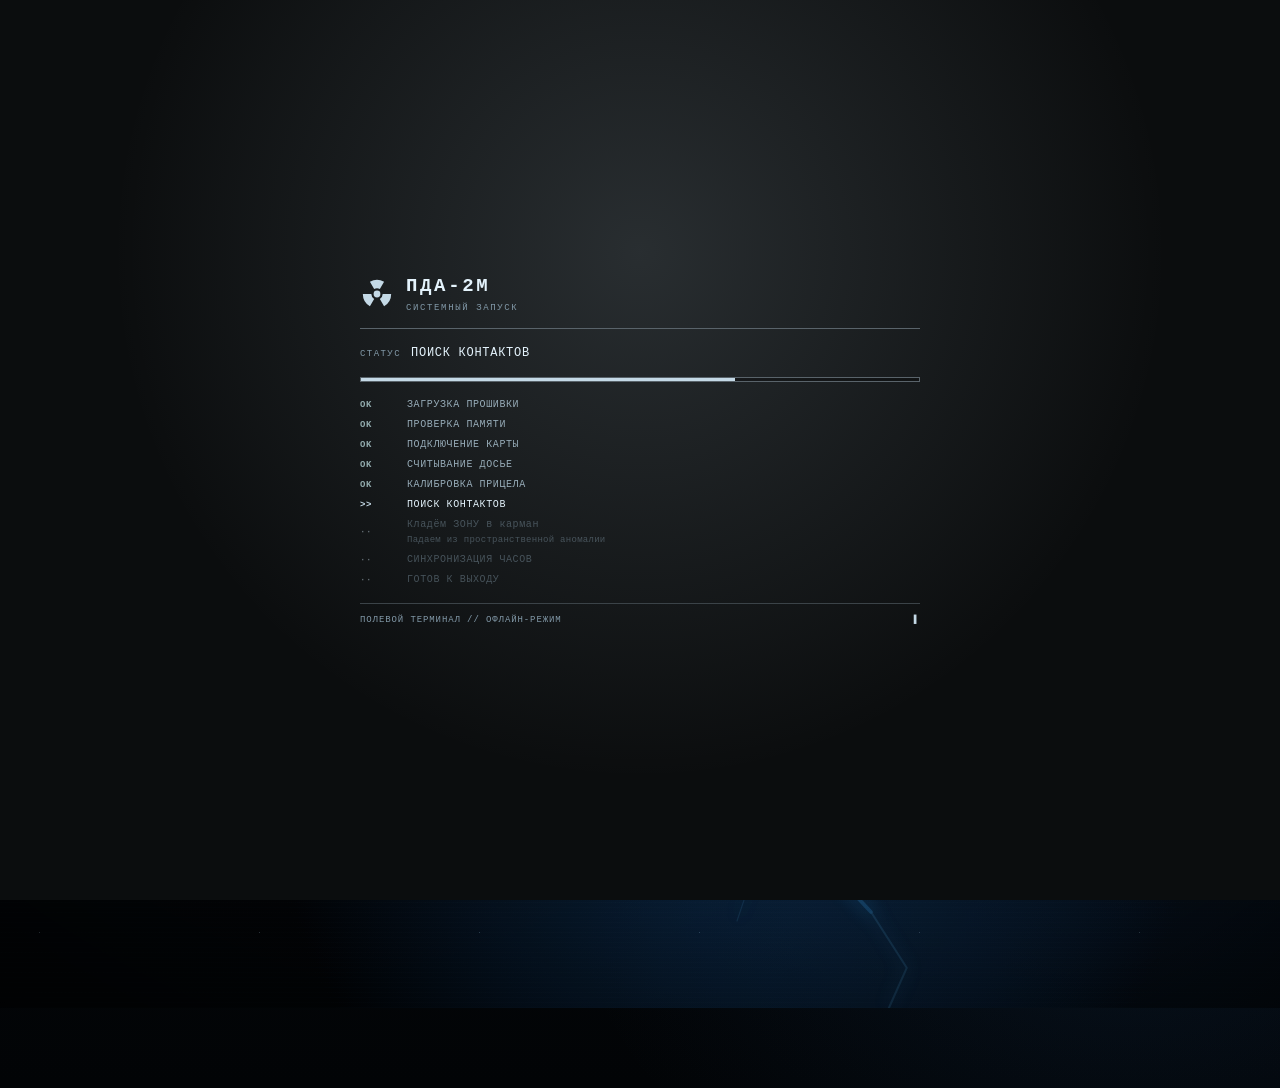
==== commit 19551db5: "Add files via upload" ====
--- a/index.html
+++ b/index.html
@@ -16,9 +16,21 @@
   <link rel="apple-touch-icon" href="icons/apple-touch-icon.png">
   <link rel="stylesheet" href="styles.css">
 </head>
-<body>
+<body data-stage="boot">
 
 <svg xmlns="http://www.w3.org/2000/svg" class="svg-sprite" aria-hidden="true" focusable="false">
+  <defs>
+    <filter id="electraClockRipple" x="-25%" y="-60%" width="150%" height="220%" color-interpolation-filters="sRGB">
+      <feTurbulence type="turbulence" baseFrequency="0.012 0.08" numOctaves="1" seed="7" result="electraNoise">
+        <animate attributeName="baseFrequency" dur="0.38s" values="0.012 0.08;0.032 0.16;0.012 0.08" repeatCount="indefinite"/>
+      </feTurbulence>
+      <feDisplacementMap in="SourceGraphic" in2="electraNoise" scale="4" xChannelSelector="R" yChannelSelector="G"/>
+    </filter>
+    <filter id="chemFlashBlob" x="-20%" y="-20%" width="140%" height="140%" color-interpolation-filters="sRGB">
+      <feTurbulence type="fractalNoise" baseFrequency="0.008 0.012" numOctaves="1" seed="17" result="chemBlobNoise"/>
+      <feDisplacementMap in="SourceGraphic" in2="chemBlobNoise" scale="45" xChannelSelector="R" yChannelSelector="G"/>
+    </filter>
+  </defs>
   <symbol id="i-rad" viewBox="0 0 24 24" fill="currentColor">
     <path d="M7 3.34A10 10 0 0 1 17 3.34L14 8.54A4 4 0 0 0 10 8.54Z"/>
     <path d="M7 3.34A10 10 0 0 1 17 3.34L14 8.54A4 4 0 0 0 10 8.54Z" transform="rotate(120 12 12)"/>
@@ -43,6 +55,12 @@
     <path d="M12 12 9.6 9.6 5.2 5.2Z" fill="currentColor" stroke="none" opacity=".4"/>
     <circle cx="12" cy="12" r="1.35" fill="currentColor" stroke="none"/>
   </symbol>
+  <symbol id="i-cigarette" viewBox="0 0 24 24" fill="none" stroke="currentColor" stroke-width="1.4" stroke-linecap="round" stroke-linejoin="round">
+    <path d="M3.5 17.5 13.5 7.5l3 3-10 10z"/>
+    <path d="M13.5 7.5 15 6" stroke-width="2"/>
+    <circle cx="15.5" cy="5.5" r="1.4" fill="currentColor" stroke="none"/>
+    <path d="M16 4c1.2-1.4-.8-2.3.3-3.6M19 4.5c.9-1-.5-1.7.4-2.7" opacity=".55"/>
+  </symbol>
   <symbol id="i-snowflake" viewBox="0 0 24 24" fill="none" stroke="currentColor" stroke-width="1.6" stroke-linecap="round" stroke-linejoin="round">
     <path d="M12 2.5v19M3.9 7.25l16.2 9.5M20.1 7.25l-16.2 9.5"/>
     <path d="M9.6 4.2 12 6.3l2.4-2.1M9.6 19.8 12 17.7l2.4 2.1M5.2 9.9l3.1-.3-.7-3M18.8 14.1l-3.1.3.7 3M5.2 14.1l3.1.3-.7 3M18.8 9.9l-3.1-.3.7-3"/>
@@ -213,6 +231,13 @@
   <symbol id="i-import" viewBox="0 0 24 24" fill="none" stroke="currentColor" stroke-width="1.5" stroke-linecap="round" stroke-linejoin="round">
     <path d="M12 3v12M8 11l4 4 4-4"/>
     <path d="M5 14v6h14v-6"/>
+  </symbol>
+  <symbol id="i-move" viewBox="0 0 24 24" fill="none" stroke="currentColor" stroke-width="1.5" stroke-linecap="round" stroke-linejoin="round">
+    <path d="M4 8h13m0 0-4-4m4 4-4 4"/>
+    <path d="M20 16H7m0 0 4-4m-4 4 4 4"/>
+  </symbol>
+  <symbol id="i-plus" viewBox="0 0 24 24" fill="none" stroke="currentColor" stroke-width="1.5" stroke-linecap="round">
+    <path d="M12 5v14M5 12h14"/>
   </symbol>
   <symbol id="i-group" viewBox="0 0 24 24" fill="none" stroke="currentColor" stroke-width="1.4" stroke-linecap="round" stroke-linejoin="round">
     <circle cx="8" cy="8" r="3"/>
@@ -286,6 +311,16 @@
     <path d="M13 13.2v2"/>
     <path d="M8.4 16.3h1.7v2.8H8.4zM11.15 16.3h1.7v2.8h-1.7zM13.9 16.3h1.7v2.8h-1.7z" fill="currentColor" stroke="none"/>
     <path d="M12 2.8v2.4M10 5.1l.8.8" stroke-width="1.1"/>
+  </symbol>
+  <symbol id="i-gm" viewBox="0 0 24 24" fill="none" stroke="currentColor" stroke-width="1.4" stroke-linecap="round" stroke-linejoin="round">
+    <path d="M12 2.4 20.4 7.2v9.6L12 21.6 3.6 16.8V7.2Z"/>
+    <path d="M12 2.4v6.1M20.4 7.2l-5.1 2.9M20.4 16.8l-5.1-2.9M12 21.6v-6.1M3.6 16.8l5.1-2.9M3.6 7.2l5.1 2.9"/>
+    <path d="m12 8.5 1.55 3.2 3.5.5-2.53 2.48.6 3.5L12 16.5l-3.12 1.68.6-3.5-2.53-2.48 3.5-.5Z" fill="currentColor" stroke="none"/>
+  </symbol>
+  <symbol id="i-notes" viewBox="0 0 24 24" fill="none" stroke="currentColor" stroke-width="1.5" stroke-linecap="round" stroke-linejoin="round">
+    <path d="M5 3.5h11l3 3V20.5H5Z"/>
+    <path d="M15.7 3.7v3.1h3"/>
+    <path d="M8 10h8M8 13.2h8M8 16.4h5.5"/>
   </symbol>
 
   <!-- Силуэты здоровья (сталкер в капюшоне, разгрузка) -->
@@ -415,6 +450,67 @@
 <div class="fx-noise" aria-hidden="true"></div>
 <div class="fx-scanlines" aria-hidden="true"></div>
 <div class="fx-particles" aria-hidden="true"></div>
+<div class="chem-flash" aria-hidden="true"></div>
+<div class="chem-edge-cover" aria-hidden="true"></div>
+
+<!-- ============ ЭКРАН ЗАГРУЗКИ ============ -->
+<div class="boot-screen" id="bootScreen" role="status" aria-live="polite" aria-label="Загрузка терминала">
+  <div class="boot-inner">
+    <div class="boot-brand">
+      <svg class="boot-brand-icon" viewBox="0 0 24 24" aria-hidden="true"><use href="#i-rad"/></svg>
+      <div class="boot-brand-copy">
+        <span class="boot-brand-model">ПДА-2М</span>
+        <span class="boot-brand-sub">СИСТЕМНЫЙ ЗАПУСК</span>
+      </div>
+    </div>
+
+    <div class="boot-status">
+      <span class="boot-status-label">СТАТУС</span>
+      <span class="boot-status-text" id="bootStatusText">ИНИЦИАЛИЗАЦИЯ…</span>
+    </div>
+    <div class="boot-progress" aria-hidden="true"><span class="boot-progress-fill" id="bootProgressFill"></span></div>
+
+    <ul class="boot-log" id="bootLog">
+      <li class="boot-line is-active"><span class="boot-line-mark">&gt;&gt;</span><span class="boot-line-content"><span class="boot-line-text">Кладём ЗОНУ в карман</span><span class="boot-line-joke">Снимаем-ка свой шлем</span></span></li>
+    </ul>
+
+    <div class="boot-foot">
+      <span>ПОЛЕВОЙ ТЕРМИНАЛ // ОФЛАЙН-РЕЖИМ</span>
+      <span class="boot-cursor" aria-hidden="true">▌</span>
+    </div>
+  </div>
+</div>
+
+<!-- ============ ВЫБОР ПРОФИЛЯ ============ -->
+<div class="profile-screen" id="profileScreen" hidden aria-label="Выбор профиля">
+  <div class="profile-screen-inner">
+    <header class="profile-screen-head">
+      <div class="profile-screen-brand">
+        <svg class="profile-screen-icon" viewBox="0 0 24 24" aria-hidden="true"><use href="#i-dossier"/></svg>
+        <span>ПДА-2М</span>
+      </div>
+      <div class="profile-screen-title-row">
+        <h1 class="profile-screen-title">ВЫБОР ПРОФИЛЯ</h1>
+        <button type="button" class="gm-profile-btn" id="gmProfileBtn" aria-label="Войти в профиль ведущего" aria-pressed="false" title="Профиль ведущего">
+          <svg viewBox="0 0 24 24" aria-hidden="true"><use href="#i-gm"/></svg>
+        </button>
+      </div>
+      <p class="profile-screen-sub">ВЫБЕРИТЕ ДОСЬЕ, С КОТОРЫМ БУДЕТЕ РАБОТАТЬ</p>
+    </header>
+
+    <div class="profile-grid" id="profileGrid">
+      <button type="button" class="profile-card profile-card--add" id="profileAddBtn">
+        <span class="profile-card-plus" aria-hidden="true"><svg viewBox="0 0 24 24"><use href="#i-plus"/></svg></span>
+        <span class="profile-card-add-text">НОВЫЙ ПРОФИЛЬ</span>
+      </button>
+    </div>
+
+    <footer class="profile-screen-foot">
+      <span>МОЖНО СОЗДАТЬ НЕСКОЛЬКО ПРОФИЛЕЙ — ДАННЫЕ ХРАНЯТСЯ ОТДЕЛЬНО</span>
+      <span class="profile-screen-version" id="profileScreenVersion"></span>
+    </footer>
+  </div>
+</div>
 
 <div class="app-shell">
 
@@ -462,6 +558,77 @@
       <span class="azimut-quote-text">Сними-ка свой шлем</span>
       <span class="azimut-quote-mark" aria-hidden="true">»</span>
       <span class="azimut-quote-author">(с) Всеволод Азимут</span>
+    </div>
+
+    <div class="azimut-stamps" aria-hidden="true">
+      <span class="azimut-stamp azimut-stamp--main">
+        <b>ГОСТ</b><small>СССР</small><i>2903-78</i>
+      </span>
+      <span class="azimut-stamp azimut-stamp--small">
+        <b>ГОСТ</b><small>из цельного молока</small>
+      </span>
+    </div>
+
+    <div class="vitalya-quote">
+      <span class="vitalya-quote-mark" aria-hidden="true">«</span>
+      <span class="vitalya-quote-text">Ух, ёпт...</span>
+      <span class="vitalya-quote-mark" aria-hidden="true">»</span>
+      <span class="vitalya-quote-author">(с) Виталий Талалаев</span>
+    </div>
+
+    <div class="hudozhnik-quote">
+      <span class="hudozhnik-quote-mark" aria-hidden="true">«</span>
+      <span class="hudozhnik-quote-text">Букетик это больно, особенно в моих руках</span>
+      <span class="hudozhnik-quote-mark" aria-hidden="true">»</span>
+      <span class="hudozhnik-quote-author">(с) Варя Художник</span>
+    </div>
+
+    <div class="vitalya-decor" aria-hidden="true">
+      <span class="vitalya-graffiti">СВОБОДА</span>
+      <span class="vitalya-anarchy">Ⓐ</span>
+      <span class="vitalya-poster">ОБЪЯВЛЕНИЕ:<br>ПОСЛЕДНИЙ НА ТОЧКЕ<br>ПЛАТИТ ЗА ПАПИРОСЫ</span>
+      <span class="vitalya-scribble">ПРАВИЛА</span>
+      <span class="vitalya-cross">✗</span>
+      <span class="vitalya-tagline">ВСЁ РАВНО ПРИЕХАЛ</span>
+      <span class="vitalya-graffiti vitalya-graffiti--2">АНАРХИЯ</span>
+      <span class="vitalya-graffiti vitalya-graffiti--3">NO FUTURE</span>
+      <span class="vitalya-graffiti vitalya-graffiti--4">НЕ ПАРИСЬ</span>
+      <span class="vitalya-graffiti vitalya-graffiti--5">СЖИГАЙ МОСТЫ</span>
+      <span class="vitalya-anarchy vitalya-anarchy--2">Ⓐ</span>
+      <span class="vitalya-scribble vitalya-scribble--2">НЕ ХОЧУ</span>
+      <span class="vitalya-cross vitalya-cross--2">✗</span>
+      <span class="vitalya-tagline vitalya-tagline--2">МИР БЕЗ ПРАВИЛ</span>
+    </div>
+
+    <div class="hudozhnik-decor" aria-hidden="true">
+      <svg width="0" height="0" style="position:absolute" aria-hidden="true">
+        <symbol id="hud-spray" viewBox="0 0 100 100" fill="currentColor">
+          <path d="M50 42 C54 41 57 44 58 48 C60 52 57 56 53 56 C49 58 45 55 45 51 C43 47 46 43 50 42 Z"/><circle cx="27.1" cy="50.2" r="0.95"/><circle cx="47.6" cy="37.2" r="0.63"/><circle cx="75.4" cy="46.6" r="1.70"/><circle cx="46.1" cy="60.3" r="1.47"/><circle cx="66.3" cy="68.9" r="1.62"/><circle cx="42.5" cy="48.9" r="1.09"/><circle cx="64.4" cy="41.1" r="0.83"/><circle cx="35.4" cy="62.4" r="1.31"/><circle cx="34.9" cy="35.9" r="0.71"/><circle cx="43.2" cy="41.5" r="1.31"/><circle cx="29.0" cy="60.7" r="1.03"/><circle cx="48.6" cy="48.0" r="0.48"/><circle cx="64.0" cy="46.5" r="1.60"/><circle cx="60.2" cy="70.1" r="1.40"/><circle cx="46.2" cy="28.8" r="0.82"/><circle cx="63.3" cy="38.1" r="1.27"/><circle cx="58.2" cy="57.5" r="0.87"/><circle cx="46.5" cy="31.9" r="1.47"/><circle cx="68.8" cy="55.9" r="0.84"/><circle cx="43.1" cy="27.4" r="1.55"/><circle cx="52.5" cy="50.5" r="0.69"/><circle cx="60.6" cy="26.7" r="0.48"/><circle cx="56.5" cy="52.9" r="0.43"/><circle cx="36.2" cy="69.8" r="1.43"/><circle cx="33.6" cy="51.2" r="1.16"/><circle cx="42.3" cy="43.4" r="1.64"/><circle cx="44.3" cy="64.6" r="1.40"/><circle cx="64.9" cy="58.1" r="0.54"/><circle cx="59.8" cy="64.8" r="1.14"/><circle cx="42.7" cy="42.7" r="1.32"/><circle cx="59.7" cy="49.7" r="1.07"/><circle cx="31.5" cy="48.0" r="1.58"/><circle cx="60.8" cy="35.3" r="1.01"/><circle cx="33.9" cy="58.3" r="1.28"/><circle cx="60.0" cy="30.7" r="1.42"/><circle cx="43.8" cy="44.3" r="0.97"/><circle cx="31.5" cy="47.9" r="1.46"/><circle cx="55.9" cy="74.5" r="1.13"/><circle cx="44.8" cy="38.2" r="0.81"/><circle cx="48.0" cy="36.2" r="1.34"/><circle cx="50.3" cy="45.8" r="1.35"/><circle cx="42.2" cy="34.3" r="0.83"/><circle cx="74.6" cy="42.6" r="0.61"/><circle cx="56.4" cy="70.5" r="1.29"/><circle cx="68.7" cy="66.1" r="1.33"/><circle cx="63.8" cy="47.6" r="0.50"/><circle cx="43.6" cy="69.7" r="1.46"/><circle cx="32.4" cy="40.8" r="1.27"/><circle cx="65.6" cy="31.5" r="0.67"/><circle cx="61.1" cy="72.8" r="0.54"/><circle cx="50.7" cy="32.0" r="0.85"/><circle cx="43.7" cy="62.4" r="0.66"/><circle cx="26.0" cy="43.1" r="1.27"/><circle cx="32.5" cy="49.3" r="0.50"/><circle cx="70.6" cy="63.1" r="1.27"/><circle cx="51.3" cy="58.0" r="0.96"/><circle cx="54.3" cy="68.3" r="1.44"/><circle cx="43.5" cy="66.4" r="0.39"/><circle cx="35.8" cy="31.4" r="0.85"/><circle cx="57.4" cy="49.4" r="0.82"/><circle cx="52.8" cy="57.8" r="0.65"/><circle cx="59.6" cy="41.9" r="0.48"/><circle cx="50.9" cy="70.1" r="0.71"/><circle cx="37.6" cy="63.2" r="0.44"/><circle cx="66.4" cy="54.6" r="0.40"/><circle cx="49.1" cy="72.1" r="0.83"/><circle cx="28.3" cy="35.7" r="0.44"/><circle cx="49.0" cy="25.3" r="1.29"/><circle cx="42.3" cy="28.5" r="0.72"/><circle cx="44.8" cy="62.4" r="1.46"/><circle cx="66.1" cy="57.8" r="0.57"/><circle cx="45.1" cy="74.1" r="0.77"/><circle cx="44.5" cy="48.6" r="1.62"/><circle cx="66.3" cy="42.9" r="1.26"/><circle cx="45.7" cy="24.8" r="1.04"/><circle cx="65.4" cy="30.9" r="0.66"/><circle cx="43.6" cy="44.3" r="0.81"/><circle cx="33.3" cy="62.8" r="1.36"/><circle cx="53.1" cy="57.3" r="1.51"/><circle cx="62.0" cy="65.6" r="0.92"/><circle cx="69.2" cy="40.7" r="1.12"/><circle cx="70.2" cy="52.7" r="1.27"/><circle cx="52.0" cy="36.9" r="0.54"/><circle cx="32.5" cy="51.0" r="0.66"/><circle cx="61.5" cy="32.1" r="1.57"/><circle cx="57.6" cy="53.2" r="0.88"/><circle cx="39.1" cy="47.7" r="0.87"/><circle cx="42.5" cy="58.3" r="1.23"/><circle cx="36.9" cy="56.3" r="0.83"/><circle cx="47.6" cy="57.4" r="1.40"/><circle cx="62.4" cy="69.2" r="1.24"/><circle cx="53.8" cy="68.6" r="0.42"/><circle cx="46.1" cy="50.4" r="0.45"/><circle cx="55.4" cy="41.9" r="0.51"/><circle cx="62.7" cy="69.3" r="1.45"/><circle cx="53.7" cy="56.1" r="0.85"/><circle cx="54.8" cy="57.2" r="1.42"/><circle cx="53.7" cy="68.1" r="1.32"/><circle cx="35.7" cy="53.2" r="1.10"/><circle cx="38.4" cy="34.1" r="1.34"/><circle cx="35.5" cy="71.4" r="0.44"/><circle cx="50.7" cy="64.8" r="0.96"/><circle cx="62.6" cy="35.3" r="0.58"/><circle cx="57.2" cy="59.4" r="1.65"/><circle cx="45.1" cy="25.6" r="1.51"/><circle cx="55.1" cy="62.5" r="0.42"/><circle cx="40.6" cy="39.5" r="1.28"/><circle cx="36.7" cy="56.4" r="0.67"/><circle cx="49.2" cy="59.7" r="0.91"/><circle cx="39.6" cy="38.8" r="0.81"/><circle cx="58.8" cy="30.1" r="1.02"/><circle cx="84.2" cy="68.0" r="0.44"/><circle cx="28.7" cy="72.9" r="1.00"/><circle cx="53.7" cy="10.1" r="0.50"/><circle cx="31.8" cy="75.7" r="0.38"/><circle cx="99.6" cy="45.6" r="0.74"/><circle cx="61.7" cy="28.9" r="0.68"/><circle cx="18.1" cy="21.1" r="0.29"/><circle cx="70.7" cy="52.0" r="0.92"/><circle cx="47.1" cy="68.3" r="0.51"/><circle cx="67.7" cy="20.6" r="0.82"/><circle cx="11.4" cy="76.9" r="0.72"/><circle cx="44.6" cy="71.9" r="0.83"/><circle cx="17.7" cy="57.3" r="1.04"/><circle cx="26.8" cy="24.8" r="0.93"/><circle cx="44.2" cy="19.5" r="0.48"/><circle cx="55.9" cy="65.9" r="0.50"/><circle cx="22.6" cy="24.0" r="0.21"/><circle cx="11.6" cy="27.0" r="0.45"/><circle cx="78.9" cy="20.7" r="0.42"/><circle cx="82.2" cy="66.0" r="0.62"/><circle cx="34.6" cy="31.9" r="0.89"/><circle cx="63.4" cy="27.1" r="0.43"/><circle cx="50.8" cy="6.4" r="0.74"/><circle cx="35.9" cy="94.0" r="0.89"/><circle cx="26.1" cy="69.1" r="0.35"/><circle cx="35.6" cy="86.4" r="0.50"/><circle cx="75.7" cy="36.2" r="0.56"/><circle cx="18.4" cy="51.8" r="0.35"/><circle cx="44.8" cy="69.5" r="0.50"/><circle cx="26.0" cy="62.3" r="0.67"/><circle cx="32.5" cy="49.4" r="0.63"/><circle cx="88.7" cy="22.6" r="0.45"/><circle cx="75.4" cy="24.1" r="0.67"/><circle cx="19.4" cy="44.1" r="0.73"/><circle cx="64.8" cy="76.4" r="0.75"/><circle cx="67.2" cy="91.2" r="0.75"/><circle cx="23.7" cy="56.7" r="0.96"/><circle cx="92.5" cy="29.3" r="0.39"/><circle cx="71.3" cy="73.7" r="0.28"/><circle cx="35.4" cy="63.2" r="0.43"/><circle cx="66.6" cy="73.4" r="0.43"/><circle cx="37.8" cy="83.7" r="0.35"/><circle cx="27.2" cy="74.0" r="0.76"/><circle cx="32.7" cy="27.6" r="0.40"/><circle cx="76.3" cy="41.6" r="1.02"/><circle cx="66.9" cy="29.1" r="0.75"/><circle cx="55.8" cy="32.1" r="1.04"/><circle cx="30.0" cy="6.9" r="0.94"/><circle cx="23.5" cy="15.7" r="0.87"/><circle cx="23.2" cy="75.0" r="0.28"/><circle cx="86.5" cy="43.5" r="1.05"/><circle cx="22.3" cy="25.0" r="0.90"/><circle cx="43.0" cy="77.8" r="0.89"/><circle cx="7.5" cy="74.9" r="0.91"/><circle cx="44.2" cy="77.5" r="0.41"/><circle cx="27.4" cy="89.7" r="0.31"/><circle cx="50.9" cy="66.1" r="0.54"/><circle cx="43.7" cy="30.7" r="0.61"/><circle cx="40.7" cy="26.3" r="0.66"/><circle cx="33.4" cy="52.4" r="0.88"/><circle cx="85.7" cy="84.2" r="0.30"/><circle cx="64.2" cy="29.5" r="0.74"/><circle cx="87.9" cy="58.9" r="0.43"/><circle cx="59.4" cy="72.9" r="0.83"/><circle cx="60.2" cy="4.7" r="0.22"/><circle cx="44.1" cy="22.9" r="0.59"/><circle cx="9.0" cy="30.4" r="0.62"/><circle cx="28.9" cy="41.6" r="0.77"/><circle cx="52.4" cy="33.1" r="0.24"/><circle cx="66.6" cy="64.1" r="0.51"/><circle cx="23.5" cy="16.3" r="0.28"/><circle cx="93.4" cy="31.1" r="0.74"/><circle cx="95.6" cy="48.9" r="0.57"/><circle cx="60.1" cy="96.1" r="0.75"/><circle cx="62.4" cy="32.8" r="0.36"/><circle cx="87.9" cy="58.0" r="0.92"/><circle cx="33.2" cy="50.5" r="0.98"/><circle cx="72.6" cy="49.9" r="0.30"/><circle cx="70.2" cy="57.8" r="0.84"/><circle cx="95.4" cy="59.4" r="0.94"/><circle cx="61.2" cy="64.4" r="0.70"/><circle cx="26.9" cy="44.8" r="0.71"/><circle cx="35.1" cy="71.1" r="0.87"/><circle cx="95.0" cy="30.2" r="0.38"/><circle cx="1.7" cy="56.2" r="0.36"/><circle cx="21.9" cy="77.9" r="0.45"/><circle cx="42.3" cy="86.0" r="0.43"/><circle cx="70.0" cy="43.8" r="0.60"/><circle cx="84.6" cy="83.8" r="0.63"/><circle cx="36.6" cy="35.9" r="0.44"/><circle cx="33.9" cy="46.0" r="1.04"/><circle cx="87.7" cy="80.8" r="0.89"/><circle cx="57.7" cy="98.7" r="0.61"/><circle cx="65.3" cy="27.3" r="0.35"/><circle cx="23.4" cy="65.3" r="0.96"/><circle cx="15.3" cy="26.0" r="0.90"/><circle cx="53.4" cy="71.2" r="0.54"/><circle cx="65.7" cy="41.1" r="0.22"/><circle cx="65.9" cy="86.9" r="0.72"/><circle cx="50.3" cy="32.0" r="0.73"/><circle cx="42.8" cy="65.8" r="0.89"/><circle cx="46.1" cy="65.8" r="0.34"/><circle cx="64.5" cy="37.1" r="0.85"/><circle cx="28.4" cy="44.9" r="0.50"/><circle cx="25.6" cy="80.5" r="0.77"/><circle cx="49.9" cy="29.0" r="0.63"/><circle cx="61.1" cy="24.6" r="0.30"/><circle cx="37.6" cy="32.3" r="0.96"/><circle cx="65.6" cy="30.3" r="0.25"/><circle cx="55.7" cy="75.3" r="0.53"/><circle cx="75.8" cy="75.9" r="0.59"/><circle cx="72.6" cy="40.8" r="0.80"/><circle cx="40.8" cy="89.0" r="0.58"/><circle cx="69.4" cy="60.7" r="0.41"/><circle cx="49.5" cy="32.2" r="0.67"/><circle cx="80.2" cy="14.0" r="1.04"/><circle cx="83.9" cy="35.2" r="0.39"/><circle cx="65.4" cy="18.0" r="0.58"/><circle cx="77.9" cy="13.5" r="1.02"/><circle cx="28.0" cy="34.6" r="0.97"/><circle cx="40.0" cy="30.4" r="0.95"/><circle cx="89.1" cy="40.5" r="0.23"/><circle cx="19.5" cy="88.0" r="0.67"/><circle cx="63.3" cy="75.8" r="0.91"/><circle cx="24.7" cy="11.6" r="0.43"/><circle cx="30.4" cy="25.2" r="0.45"/><circle cx="42.0" cy="79.9" r="0.47"/><circle cx="5.6" cy="67.9" r="0.66"/><circle cx="89.9" cy="76.1" r="0.46"/><circle cx="74.8" cy="78.6" r="0.42"/><circle cx="90.8" cy="56.5" r="1.00"/><circle cx="67.1" cy="15.5" r="0.43"/><circle cx="8.4" cy="71.5" r="0.97"/><circle cx="85.0" cy="81.7" r="0.82"/><circle cx="37.1" cy="13.9" r="0.43"/><circle cx="57.6" cy="74.4" r="0.23"/><circle cx="27.7" cy="20.3" r="0.86"/><circle cx="25.1" cy="20.1" r="0.47"/><circle cx="56.4" cy="69.3" r="0.29"/><path d="M48 55 l1 12 -2 -1 -1 -10Z"/><path d="M54 54 l1 9 -2 -1 0 -7Z"/>
+        </symbol>
+      </svg>
+
+      <svg class="hud-spray hud-spray--1"><use href="#hud-spray"/></svg>
+      <svg class="hud-spray hud-spray--2"><use href="#hud-spray"/></svg>
+      <svg class="hud-spray hud-spray--3"><use href="#hud-spray"/></svg>
+      <svg class="hud-spray hud-spray--4"><use href="#hud-spray"/></svg>
+      <svg class="hud-spray hud-spray--5"><use href="#hud-spray"/></svg>
+      <svg class="hud-spray hud-spray--6"><use href="#hud-spray"/></svg>
+      <svg class="hud-spray hud-spray--7"><use href="#hud-spray"/></svg>
+      <svg class="hud-spray hud-spray--8"><use href="#hud-spray"/></svg>
+      <svg class="hud-spray hud-spray--9"><use href="#hud-spray"/></svg>
+      <svg class="hud-spray hud-spray--10"><use href="#hud-spray"/></svg>
+      <svg class="hud-spray hud-spray--11"><use href="#hud-spray"/></svg>
+      <svg class="hud-spray hud-spray--12"><use href="#hud-spray"/></svg>
+      <svg class="hud-spray hud-spray--13"><use href="#hud-spray"/></svg>
+      <svg class="hud-spray hud-spray--14"><use href="#hud-spray"/></svg>
+      <svg class="hud-spray hud-spray--15"><use href="#hud-spray"/></svg>
+      <svg class="hud-spray hud-spray--16"><use href="#hud-spray"/></svg>
+      <svg class="hud-spray hud-spray--17"><use href="#hud-spray"/></svg>
+      <svg class="hud-spray hud-spray--18"><use href="#hud-spray"/></svg>
+      <svg class="hud-spray hud-spray--19"><use href="#hud-spray"/></svg>
+      <svg class="hud-spray hud-spray--20"><use href="#hud-spray"/></svg>
+      <svg class="hud-spray hud-spray--21"><use href="#hud-spray"/></svg>
+      <svg class="hud-spray hud-spray--22"><use href="#hud-spray"/></svg>
     </div>
 
     <!-- ============ ДОСЬЕ ============ -->
@@ -843,7 +1010,10 @@
         <article class="panel health-general-panel">
           <div class="panel-label">
             <span>ОБЩЕЕ СОСТОЯНИЕ</span>
-            <span class="panel-code" id="healthGeneralCount">0 / 10</span>
+            <span class="health-general-head-actions">
+              <span class="panel-code" id="healthGeneralCount">0 / 10</span>
+              <button type="button" class="stress-penalties-btn" id="healthPenaltiesBtn">ТЕКУЩИЕ ШТРАФЫ</button>
+            </span>
           </div>
           <div class="health-tiles" id="healthTiles"></div>
           <div class="health-states health-states--general" id="healthGeneral"></div>
@@ -873,6 +1043,7 @@
           <div class="map-viewport" id="mapViewport">
             <div class="map-world" id="mapWorld">
               <img id="mapImage" src="map.jpg" alt="Карта Зоны" draggable="false">
+              <svg id="mapZones" class="map-zones" viewBox="0 0 2048 2048" preserveAspectRatio="none" aria-hidden="true"></svg>
               <div class="map-markers" id="mapMarkers"></div>
               <button type="button" class="map-player" id="mapPlayer" aria-label="Маркер персонажа" title="Маркер персонажа"></button>
               <div class="map-grid-overlay" id="mapGridOverlay" aria-hidden="true">
@@ -886,6 +1057,7 @@
             <div class="map-crosshair" id="mapCrosshair" aria-hidden="true">
               <span class="map-sector-label" id="mapSectorLabel"></span>
             </div>
+            <div class="map-zone-tooltip" id="mapZoneTooltip" hidden></div>
           </div>
           <div class="map-zoom">
             <span class="map-zoom-label">ZOOM</span>
@@ -987,6 +1159,8 @@
             <div class="theme-picker" id="themePicker">
               <select id="themeSelect" class="theme-select" tabindex="-1" aria-hidden="true">
                 <option value="default">ЯНТАРНЫЙ</option>
+                <option value="stalker">ЭЛЕКТРА</option>
+                <option value="chemistry">ХИМИЯ</option>
                 <option value="gray">СЕРЫЙ</option>
                 <option value="teal">БИРЮЗОВЫЙ</option>
                 <option value="crimson">ТЁМНО-КРАСНЫЙ</option>
@@ -1003,6 +1177,8 @@
                 <option value="phosphor">ТЕРМИНАЛ</option>
                 <option value="amber-grove">ЯНТАРНАЯ РОЩА</option>
                 <option value="azimut">АЗИМУТ</option>
+                <option value="vitalya">ВИТАЛЯ</option>
+                <option value="hudozhnik">ХУДОЖНИК</option>
               </select>
               <button type="button" class="theme-trigger" id="themeTrigger" aria-haspopup="listbox" aria-expanded="false" aria-controls="themeMenu">
                 <span class="theme-swatch" id="themeSwatch" data-preview="default" aria-hidden="true"></span>
@@ -1022,6 +1198,20 @@
           <p class="sys-copy install-copy">ПДА можно установить на главный экран — приложение откроется без адресной строки и будет работать без сети.</p>
           <button type="button" class="btn btn-primary" id="installBtn" hidden>УСТАНОВИТЬ ПРИЛОЖЕНИЕ</button>
           <p class="panel-note" id="installHint">CHROME → МЕНЮ → «ДОБАВИТЬ НА ГЛАВНЫЙ ЭКРАН»</p>
+        </article>
+
+        <article class="panel">
+          <div class="panel-label">
+            <span>ПРОФИЛИ</span>
+            <span class="panel-code">ПЕРЕКЛЮЧЕНИЕ</span>
+          </div>
+          <div class="sys-row">
+            <div class="sys-copy">
+              <b>СМЕНИТЬ ПРОФИЛЬ</b>
+              <small>Вернуться к выбору плашки и открыть другое досье</small>
+            </div>
+            <button type="button" class="btn" id="switchProfileBtn">ВЫБРАТЬ</button>
+          </div>
         </article>
 
         <article class="panel">
@@ -1055,6 +1245,98 @@
           <p class="about-sig">// УДАЧНОЙ ОХОТЫ, СТАЛКЕР</p>
         </article>
       </div>
+    </section>
+
+    <!-- ============ ПРОФИЛЬ ВЕДУЩЕГО: БАРАХОЛКА ============ -->
+    <section class="view" id="view-catalog" data-view="catalog" role="tabpanel" aria-labelledby="tab-gm-catalog" hidden>
+      <div class="section-head">
+        <div>
+          <p class="eyebrow">ВЕДУЩИЙ <span class="eyebrow-num">// 01</span></p>
+          <h1 class="section-title">БАРАХОЛКА</h1>
+        </div>
+        <div class="section-stamp">КАТАЛОГ <b>LOCAL</b></div>
+      </div>
+      <div class="gm-catalog-open">
+        <button type="button" class="btn btn-accent" id="gmCatalogOpen">Открыть барахолку</button>
+      </div>
+
+      <article class="panel">
+        <div class="panel-label">
+          <span>АКТИВНЫЕ РАЗДЕЛЫ</span>
+          <span class="panel-code" id="gmContainerCount">0</span>
+        </div>
+        <p class="panel-note">Разделы ведущего. Нажмите на название, чтобы сделать его целевым при добавлении предмета из каталога.</p>
+        <div class="gm-container-list" id="gmContainerList"></div>
+        <div class="contacts-toolbar">
+          <button type="button" class="btn btn-small" id="gmContainerAddBtn">+ ДОБАВИТЬ РАЗДЕЛ</button>
+        </div>
+      </article>
+
+      <article class="panel">
+        <div class="panel-label">
+          <span>СОДЕРЖИМОЕ РАЗДЕЛА</span>
+          <span class="panel-code" id="gmContainerItemsCount">0 СЛОТОВ</span>
+        </div>
+        <div class="gm-item-list" id="gmContainerItems"></div>
+      </article>
+    </section>
+
+    <!-- ============ ПРОФИЛЬ ВЕДУЩЕГО: БЕСТИАРИЙ ============ -->
+    <section class="view" id="view-bestiary" data-view="bestiary" role="tabpanel" aria-labelledby="tab-gm-bestiary" hidden>
+      <div class="section-head">
+        <div>
+          <p class="eyebrow">ВЕДУЩИЙ <span class="eyebrow-num">// 04</span></p>
+          <h1 class="section-title">БЕСТИАРИЙ</h1>
+        </div>
+        <div class="section-stamp">В СТЫЧКЕ <b id="gmEncounterCount">0</b></div>
+      </div>
+
+      <div class="gm-bestiary-modes" id="gmBestiaryModes" role="group" aria-label="Режим бестиария">
+        <button type="button" class="gm-bestiary-mode is-active" id="gmBestiaryModeFight" data-mode="encounter">ТЕКУЩАЯ СТЫЧКА</button>
+        <button type="button" class="gm-bestiary-mode" id="gmBestiaryModeInfo" data-mode="info">ИНФОРМАЦИЯ</button>
+      </div>
+
+      <div class="gm-bestiary-encounter" id="gmBestiaryEncounter">
+        <article class="panel">
+          <div class="panel-label">
+            <span>УЧАСТНИКИ СТЫЧКИ</span>
+            <span class="panel-code" id="gmEncounterListCount">0</span>
+          </div>
+          <p class="panel-note">Существа сортируются по инициативе. Жетон хода переходит по кругу кнопкой «СЛЕДУЮЩИЙ ХОД».</p>
+          <div class="contacts-toolbar">
+            <button type="button" class="btn btn-small btn-accent" id="gmBestiaryAddBtn">+ ДОБАВИТЬ ИЗ ИНФОРМАЦИИ</button>
+            <button type="button" class="btn btn-small" id="gmEncounterManualBtn">ВРУЧНУЮ</button>
+            <button type="button" class="btn btn-small" id="gmEncounterNextBtn">СЛЕДУЮЩИЙ ХОД</button>
+          </div>
+          <div class="gm-encounter-list" id="gmEncounterList"></div>
+        </article>
+      </div>
+
+      <div class="gm-bestiary-info" id="gmBestiaryInfo" hidden>
+        <div class="gm-creature-list" id="gmCreatureList"></div>
+      </div>
+    </section>
+
+    <!-- ============ ПРОФИЛЬ ВЕДУЩЕГО: ЗАМЕТКИ ============ -->
+    <section class="view" id="view-notes" data-view="notes" role="tabpanel" aria-labelledby="tab-gm-notes" hidden>
+      <div class="section-head">
+        <div>
+          <p class="eyebrow">ВЕДУЩИЙ <span class="eyebrow-num">// 05</span></p>
+          <h1 class="section-title">ЗАМЕТКИ</h1>
+        </div>
+        <div class="section-stamp">ЗАПИСЕЙ <b id="gmNotesCount">0</b></div>
+      </div>
+      <article class="panel">
+        <div class="panel-label">
+          <span>ЗАПИСИ ВЕДУЩЕГО</span>
+          <span class="panel-code">LOCAL</span>
+        </div>
+        <div class="gm-note-filters" id="gmNoteFilters" role="group" aria-label="Фильтр заметок по типу"></div>
+        <div class="contacts-toolbar">
+          <button type="button" class="btn btn-small btn-accent" id="gmNoteAddBtn">+ ЗАМЕТКА</button>
+        </div>
+        <div class="gm-notes-list" id="gmNotesList"></div>
+      </article>
     </section>
 
   </main>
@@ -1093,6 +1375,28 @@
       <svg viewBox="0 0 24 24" aria-hidden="true"><use href="#i-gear"/></svg>
       <span>СИСТЕМА</span>
     </button>
+
+    <!-- Вкладки профиля ведущего -->
+    <button type="button" class="tab tab--gm" id="tab-gm-catalog" data-target="catalog" data-label="БАРАХОЛКА" role="tab" aria-selected="false" aria-controls="view-catalog" tabindex="-1">
+      <svg viewBox="0 0 24 24" aria-hidden="true"><use href="#i-case"/></svg>
+      <span>БАРАХОЛКА</span>
+    </button>
+    <button type="button" class="tab tab--gm" id="tab-gm-map" data-target="map" data-label="КАРТА" role="tab" aria-selected="false" aria-controls="view-map" tabindex="-1">
+      <svg viewBox="0 0 24 24" aria-hidden="true"><use href="#i-map"/></svg>
+      <span>КАРТА</span>
+    </button>
+    <button type="button" class="tab tab--gm" id="tab-gm-bestiary" data-target="bestiary" data-label="БЕСТИАРИЙ" role="tab" aria-selected="false" aria-controls="view-bestiary" tabindex="-1">
+      <svg viewBox="0 0 24 24" aria-hidden="true"><use href="#i-bone"/></svg>
+      <span>БЕСТИАРИЙ</span>
+    </button>
+    <button type="button" class="tab tab--gm" id="tab-gm-notes" data-target="notes" data-label="ЗАМЕТКИ" role="tab" aria-selected="false" aria-controls="view-notes" tabindex="-1">
+      <svg viewBox="0 0 24 24" aria-hidden="true"><use href="#i-notes"/></svg>
+      <span>ЗАМЕТКИ</span>
+    </button>
+    <button type="button" class="tab tab--gm" id="tab-gm-settings" data-target="system" data-label="НАСТРОЙКИ" role="tab" aria-selected="false" aria-controls="view-system" tabindex="-1">
+      <svg viewBox="0 0 24 24" aria-hidden="true"><use href="#i-gear"/></svg>
+      <span>НАСТРОЙКИ</span>
+    </button>
   </nav>
 
 </div>
@@ -1112,6 +1416,10 @@
       </button>
     </header>
     <div class="sheet-body">
+      <div class="gm-catalog-targets" id="gmCatalogTargets" hidden>
+        <span class="gm-catalog-targets-label">ДОБАВИТЬ В РАЗДЕЛ:</span>
+        <div class="gm-catalog-target-list" id="gmCatalogTargetList"></div>
+      </div>
       <div class="catalog-modes" id="catalogModes" role="group" aria-label="Режим барахолки">
         <button type="button" class="catalog-mode is-active" id="catalogModeBuy" data-catalog-mode="buy">КУПИЛ</button>
         <button type="button" class="catalog-mode" id="catalogModeFind" data-catalog-mode="find">НАШЕЛ</button>
@@ -1316,9 +1624,70 @@
       </label>
     </div>
 
+    <footer class="sheet-foot item-foot">
+      <button type="button" class="btn btn-danger btn-delete" id="itemDelete">УДАЛИТЬ</button>
+      <button type="button" class="btn btn-move" id="itemMove" aria-label="Переместить предмет" title="Переместить предмет">
+        <svg class="btn-icon" viewBox="0 0 24 24" aria-hidden="true"><use href="#i-move"/></svg>
+        <span class="move-label">ПЕРЕМЕСТИТЬ</span>
+      </button>
+      <button type="submit" class="btn btn-primary" id="itemSave">СОХРАНИТЬ</button>
+    </footer>
+  </form>
+</dialog>
+
+<!-- ============ ПЕРЕМЕЩЕНИЕ ПРЕДМЕТА ============ -->
+<dialog class="sheet sheet-move" id="moveDialog" aria-labelledby="moveDialogTitle">
+  <div class="sheet-inner">
+    <header class="sheet-head">
+      <div>
+        <p class="eyebrow" id="moveKicker">ПЕРЕМЕЩЕНИЕ ПРЕДМЕТА</p>
+        <h2 id="moveDialogTitle">КУДА ПЕРЕМЕСТИТЬ?</h2>
+      </div>
+      <button type="button" class="icon-btn" id="moveClose" aria-label="Закрыть">
+        <svg viewBox="0 0 24 24" aria-hidden="true"><use href="#i-close"/></svg>
+      </button>
+    </header>
+
+    <div class="sheet-body move-body">
+      <p class="panel-note">ПРЕДМЕТ ЗАЙМЁТ ПЕРВЫЙ СВОБОДНЫЙ СЛОТ В ВЫБРАННОМ КОНТЕЙНЕРЕ.</p>
+      <div class="move-targets" id="moveTargets"></div>
+    </div>
+
     <footer class="sheet-foot">
-      <button type="button" class="btn btn-danger btn-delete" id="itemDelete">УДАЛИТЬ</button>
-      <button type="submit" class="btn btn-primary" id="itemSave">СОХРАНИТЬ</button>
+      <button type="button" class="btn" id="moveCancel">ОТМЕНА</button>
+    </footer>
+  </div>
+</dialog>
+
+<!-- ============ НОВЫЙ ПРОФИЛЬ ============ -->
+<dialog class="sheet sheet-profile-create" id="profileCreateDialog" aria-labelledby="profileCreateTitle">
+  <form class="sheet-inner" id="profileCreateForm" novalidate>
+    <header class="sheet-head">
+      <div>
+        <p class="eyebrow">НОВОЕ ДОСЬЕ</p>
+        <h2 id="profileCreateTitle">СОЗДАТЬ ПРОФИЛЬ</h2>
+      </div>
+      <button type="button" class="icon-btn" id="profileCreateClose" aria-label="Закрыть">
+        <svg viewBox="0 0 24 24" aria-hidden="true"><use href="#i-close"/></svg>
+      </button>
+    </header>
+
+    <div class="sheet-body">
+      <label class="field">
+        <span class="field-label">ИМЯ</span>
+        <input type="text" id="profileCreateName" maxlength="40" placeholder="Напр.: Алексей" autocomplete="off" spellcheck="false">
+      </label>
+      <label class="field">
+        <span class="field-label">ПРОЗВИЩЕ</span>
+        <input type="text" id="profileCreateNickname" maxlength="40" placeholder="Напр.: Суржук" autocomplete="off" spellcheck="false">
+      </label>
+      <p class="form-error" id="profileCreateError" hidden></p>
+      <p class="panel-note">НОВЫЙ ПРОФИЛЬ НАЧНЁТСЯ С ПУСТОГО ДОСЬЕ. ИМЯ И ПРОЗВИЩЕ ПОЗЖЕ МОЖНО ИЗМЕНИТЬ В РАЗДЕЛЕ «ДОСЬЕ».</p>
+    </div>
+
+    <footer class="sheet-foot">
+      <button type="button" class="btn" id="profileCreateCancel">ОТМЕНА</button>
+      <button type="submit" class="btn btn-primary" id="profileCreateSubmit">СОЗДАТЬ</button>
     </footer>
   </form>
 </dialog>
@@ -1361,9 +1730,9 @@
       <p class="form-error" id="healthError" hidden></p>
     </div>
 
-    <footer class="sheet-foot">
+    <footer class="sheet-foot sheet-foot--save">
       <button type="button" class="btn btn-danger btn-delete" id="healthClear">СНЯТЬ</button>
-      <button type="submit" class="btn btn-primary" id="healthSave">СОХРАНИТЬ</button>
+      <button type="submit" class="btn btn-primary btn-save" id="healthSave">СОХРАНИТЬ</button>
     </footer>
   </form>
 </dialog>
@@ -1438,6 +1807,30 @@
   </div>
 </dialog>
 
+<!-- ============ ШТРАФЫ ОТ СОСТОЯНИЙ ЗДОРОВЬЯ ============ -->
+<dialog class="sheet sheet-stress sheet-health" id="healthPenaltiesDialog" aria-labelledby="healthPenaltiesDialogTitle">
+  <div class="sheet-inner">
+    <header class="sheet-head">
+      <div>
+        <p class="eyebrow">ЗДОРОВЬЕ // СОСТОЯНИЯ</p>
+        <h2 id="healthPenaltiesDialogTitle">ТЕКУЩИЕ ШТРАФЫ</h2>
+      </div>
+      <button type="button" class="icon-btn" id="healthPenaltiesClose" aria-label="Закрыть">
+        <svg viewBox="0 0 24 24" aria-hidden="true"><use href="#i-close"/></svg>
+      </button>
+    </header>
+
+    <div class="sheet-body stress-body health-penalties-body">
+      <p class="stress-hint">ШТРАФЫ УЧИТЫВАЮТ ВСЕ АКТИВНЫЕ ЖЕТОНЫ СОСТОЯНИЙ. ЧАСТЬ ТЕЛА УКАЗАНА ДЛЯ КАЖДОГО ЖЕТОНА.</p>
+      <div class="stress-penalty-list" id="healthPenaltyList"></div>
+    </div>
+
+    <footer class="sheet-foot">
+      <button type="button" class="btn" id="healthPenaltiesDialogOk">ЗАКРЫТЬ</button>
+    </footer>
+  </div>
+</dialog>
+
 <!-- ============ НАЗВАНИЕ КОНТЕЙНЕРА ============ -->
 <dialog class="sheet" id="renameDialog" aria-labelledby="renameTitle">
   <form class="sheet-inner" id="renameForm" novalidate>
@@ -1459,9 +1852,9 @@
       <p class="confirm-text">Пустое поле возвращает стандартное название.</p>
     </div>
 
-    <footer class="sheet-foot">
+    <footer class="sheet-foot sheet-foot--save">
       <button type="button" class="btn" id="renameReset">СБРОСИТЬ</button>
-      <button type="submit" class="btn btn-primary" id="renameSave">СОХРАНИТЬ</button>
+      <button type="submit" class="btn btn-primary btn-save" id="renameSave">СОХРАНИТЬ</button>
     </footer>
   </form>
 </dialog>
@@ -1518,11 +1911,11 @@
       <p class="map-marker-view-desc" id="mapMarkerViewDesc" hidden></p>
     </div>
 
-    <footer class="sheet-foot">
+    <footer class="sheet-foot sheet-foot--save">
       <button type="button" class="btn btn-danger btn-delete" id="mapMarkerDelete">УДАЛИТЬ</button>
       <div class="sheet-actions">
         <button type="button" class="btn" id="mapMarkerCancel">ЗАКРЫТЬ</button>
-        <button type="submit" class="btn btn-accent" id="mapMarkerSave">СОХРАНИТЬ</button>
+        <button type="submit" class="btn btn-accent btn-save" id="mapMarkerSave">СОХРАНИТЬ</button>
       </div>
     </footer>
   </form>
@@ -1567,10 +1960,15 @@
         <span class="field-label">ЗАГОЛОВОК</span>
         <input type="text" id="noteTitleInput" maxlength="80" placeholder="Заголовок заметки" autocomplete="off">
       </label>
-      <label class="field">
+      <div class="field">
         <span class="field-label">ТЕКСТ</span>
-        <textarea id="noteTextInput" rows="8" maxlength="4000" placeholder="Текст заметки…"></textarea>
-      </label>
+        <div class="format-bar" role="group" aria-label="Форматирование текста">
+          <button type="button" class="format-btn" data-format="bold" aria-controls="noteTextInput" title="Жирный (Ctrl+B)"><b>Ж</b></button>
+          <button type="button" class="format-btn" data-format="italic" aria-controls="noteTextInput" title="Курсив (Ctrl+I)"><i>К</i></button>
+          <button type="button" class="format-btn" data-format="underline" aria-controls="noteTextInput" title="Подчёркнутый (Ctrl+U)"><u>Ч</u></button>
+        </div>
+        <div class="note-editor" id="noteTextInput" contenteditable="true" role="textbox" aria-multiline="true" aria-label="Текст заметки" data-placeholder="Текст заметки…" data-maxlength="4000" spellcheck="false"></div>
+      </div>
       <label class="switch-row note-spoiler-row">
         <span class="switch-copy">
           <b>СВЕРНУТЬ</b>
@@ -1580,11 +1978,11 @@
       </label>
     </div>
 
-    <footer class="sheet-foot">
+    <footer class="sheet-foot sheet-foot--save">
       <button type="button" class="btn btn-danger btn-delete" id="noteDeleteBtn">УДАЛИТЬ</button>
       <div class="sheet-actions">
         <button type="button" class="btn" id="noteEditCancel">ОТМЕНА</button>
-        <button type="submit" class="btn btn-accent">СОХРАНИТЬ</button>
+        <button type="submit" class="btn btn-accent btn-save">СОХРАНИТЬ</button>
       </div>
     </footer>
   </form>
@@ -1640,11 +2038,11 @@
       </label>
     </div>
 
-    <footer class="sheet-foot">
+    <footer class="sheet-foot sheet-foot--save">
       <button type="button" class="btn btn-danger btn-delete" id="traitEditDelete" hidden>УДАЛИТЬ</button>
       <div class="sheet-actions">
         <button type="button" class="btn" id="traitEditCancel">ОТМЕНА</button>
-        <button type="submit" class="btn btn-accent">СОХРАНИТЬ</button>
+        <button type="submit" class="btn btn-accent btn-save">СОХРАНИТЬ</button>
       </div>
     </footer>
   </form>
@@ -1706,11 +2104,11 @@
       </div>
     </div>
 
-    <footer class="sheet-foot">
+    <footer class="sheet-foot sheet-foot--save">
       <button type="button" class="btn btn-danger btn-delete" id="contactDeleteBtn" hidden>УДАЛИТЬ</button>
       <div class="sheet-actions">
         <button type="button" class="btn" id="contactCancel">ОТМЕНА</button>
-        <button type="submit" class="btn btn-accent">СОХРАНИТЬ</button>
+        <button type="submit" class="btn btn-accent btn-save">СОХРАНИТЬ</button>
       </div>
     </footer>
   </form>
@@ -1745,10 +2143,10 @@
       </div>
     </div>
 
-    <footer class="sheet-foot">
+    <footer class="sheet-foot sheet-foot--save">
       <div class="sheet-actions">
         <button type="button" class="btn" id="walletCancel">ОТМЕНА</button>
-        <button type="submit" class="btn btn-accent" id="walletSave">ПРИМЕНИТЬ</button>
+        <button type="submit" class="btn btn-accent btn-save" id="walletSave">ПРИМЕНИТЬ</button>
       </div>
     </footer>
   </form>
@@ -1774,11 +2172,171 @@
       </label>
     </div>
 
-    <footer class="sheet-foot">
+    <footer class="sheet-foot sheet-foot--save">
       <div class="sheet-actions">
         <button type="button" class="btn" id="attachDescCancel">ОТМЕНА</button>
-        <button type="submit" class="btn btn-accent" id="attachDescSave">СОХРАНИТЬ</button>
-      </div>
+        <button type="submit" class="btn btn-accent btn-save" id="attachDescSave">СОХРАНИТЬ</button>
+      </div>
+    </footer>
+  </form>
+</dialog>
+
+<!-- ============ СУЩЕСТВО В СТЫЧКЕ ============ -->
+<dialog class="sheet" id="gmEncounterDialog" aria-labelledby="gmEncounterDialogTitle">
+  <form class="sheet-inner" id="gmEncounterForm" novalidate>
+    <header class="sheet-head">
+      <div>
+        <p class="eyebrow" id="gmEncounterKicker">СТЫЧКА // СУЩЕСТВО</p>
+        <h2 id="gmEncounterDialogTitle">НОВОЕ СУЩЕСТВО</h2>
+      </div>
+      <button type="button" class="icon-btn" id="gmEncounterClose" aria-label="Закрыть">
+        <svg viewBox="0 0 24 24" aria-hidden="true"><use href="#i-close"/></svg>
+      </button>
+    </header>
+    <div class="sheet-body">
+      <label class="field">
+        <span class="field-label">НАЗВАНИЕ</span>
+        <input type="text" id="gmEncounterName" maxlength="60" placeholder="Название существа" autocomplete="off">
+      </label>
+      <label class="field">
+        <span class="field-label">ОЖ</span>
+        <input type="number" id="gmEncounterHp" min="1" max="999" value="10">
+      </label>
+      <label class="field">
+        <span class="field-label">ЗАЩИТА</span>
+        <input type="number" id="gmEncounterDefense" min="0" max="99" value="0">
+      </label>
+      <label class="field">
+        <span class="field-label">НАВЫК АТАКИ</span>
+        <input type="number" id="gmEncounterAttack" min="0" max="99" value="10">
+      </label>
+      <label class="field">
+        <span class="field-label">УРОН</span>
+        <input type="text" id="gmEncounterDamage" maxlength="40" placeholder="Напр.: 2к6+4" autocomplete="off">
+      </label>
+      <label class="field">
+        <span class="field-label">ИНИЦИАТИВА</span>
+        <input type="number" id="gmEncounterInitiative" min="-20" max="99" value="0">
+      </label>
+      <label class="field">
+        <span class="field-label">ПРИМЕЧАНИЕ</span>
+        <textarea id="gmEncounterNote" rows="3" maxlength="400" placeholder="Особенности, источник, заметки…"></textarea>
+      </label>
+    </div>
+    <footer class="sheet-foot sheet-foot--save">
+      <button type="button" class="btn" id="gmEncounterCancel">ОТМЕНА</button>
+      <button type="submit" class="btn btn-accent btn-save">СОХРАНИТЬ</button>
+    </footer>
+  </form>
+</dialog>
+
+<!-- ============ ЖЕТОНЫ СОСТОЯНИЙ СУЩЕСТВА ============ -->
+<dialog class="sheet" id="gmTokenDialog" aria-labelledby="gmTokenDialogTitle">
+  <div class="sheet-inner">
+    <header class="sheet-head">
+      <div>
+        <p class="eyebrow" id="gmTokenKicker">СТЫЧКА // СУЩЕСТВО</p>
+        <h2 id="gmTokenDialogTitle">ЖЕТОНЫ СОСТОЯНИЙ</h2>
+      </div>
+      <button type="button" class="icon-btn" id="gmTokenClose" aria-label="Закрыть">
+        <svg viewBox="0 0 24 24" aria-hidden="true"><use href="#i-close"/></svg>
+      </button>
+    </header>
+    <div class="sheet-body">
+      <div class="gm-token-list" id="gmTokenList"></div>
+    </div>
+    <footer class="sheet-foot">
+      <button type="button" class="btn btn-accent" id="gmTokenDone">ГОТОВО</button>
+    </footer>
+  </div>
+</dialog>
+
+<!-- ============ КАРТОЧКА СУЩЕСТВА ============ -->
+<dialog class="sheet" id="gmCreatureDialog" aria-labelledby="gmCreatureDialogTitle">
+  <div class="sheet-inner">
+    <header class="sheet-head">
+      <div>
+        <p class="eyebrow">БЕСТИАРИЙ // ИНФОРМАЦИЯ</p>
+        <h2 id="gmCreatureDialogTitle">—</h2>
+      </div>
+      <button type="button" class="icon-btn" id="gmCreatureClose" aria-label="Закрыть">
+        <svg viewBox="0 0 24 24" aria-hidden="true"><use href="#i-close"/></svg>
+      </button>
+    </header>
+    <div class="sheet-body">
+      <div class="gm-creature-stats" id="gmCreatureDetailStats"></div>
+      <div class="gm-creature-detail-hp" id="gmCreatureDetailHp"></div>
+      <div class="gm-creature-abilities" id="gmCreatureDetailAbilities"></div>
+    </div>
+    <footer class="sheet-foot">
+      <button type="button" class="btn" id="gmCreatureCancel">ЗАКРЫТЬ</button>
+      <button type="button" class="btn btn-accent" id="gmCreatureAdd">+ В СТЫЧКУ</button>
+    </footer>
+  </div>
+</dialog>
+
+<!-- ============ ЗАМЕТКА ВЕДУЩЕГО ============ -->
+<dialog class="sheet" id="gmNoteDialog" aria-labelledby="gmNoteDialogTitle">
+  <form class="sheet-inner" id="gmNoteForm" novalidate>
+    <header class="sheet-head">
+      <div>
+        <p class="eyebrow">ВЕДУЩИЙ // ЗАПИСЬ</p>
+        <h2 id="gmNoteDialogTitle">НОВАЯ ЗАМЕТКА</h2>
+      </div>
+      <button type="button" class="icon-btn" id="gmNoteClose" aria-label="Закрыть">
+        <svg viewBox="0 0 24 24" aria-hidden="true"><use href="#i-close"/></svg>
+      </button>
+    </header>
+    <div class="sheet-body">
+      <div class="field">
+        <span class="field-label">ТИП ЗАМЕТКИ</span>
+        <div class="gm-note-types" id="gmNoteTypes" role="group" aria-label="Тип заметки"></div>
+      </div>
+      <label class="field">
+        <span class="field-label">ЗАГОЛОВОК</span>
+        <input type="text" id="gmNoteTitle" maxlength="80" placeholder="Название заметки" autocomplete="off">
+      </label>
+      <div class="field">
+        <span class="field-label">ТЕКСТ</span>
+        <div class="format-bar" role="group" aria-label="Форматирование текста">
+          <button type="button" class="format-btn" data-format="bold" aria-controls="gmNoteText" title="Жирный (Ctrl+B)"><b>Ж</b></button>
+          <button type="button" class="format-btn" data-format="italic" aria-controls="gmNoteText" title="Курсив (Ctrl+I)"><i>К</i></button>
+          <button type="button" class="format-btn" data-format="underline" aria-controls="gmNoteText" title="Подчёркнутый (Ctrl+U)"><u>Ч</u></button>
+        </div>
+        <div class="note-editor" id="gmNoteText" contenteditable="true" role="textbox" aria-multiline="true" aria-label="Текст заметки" data-placeholder="Текст заметки…" data-maxlength="4000" spellcheck="false"></div>
+      </div>
+    </div>
+    <footer class="sheet-foot sheet-foot--save">
+      <button type="button" class="btn btn-danger btn-delete" id="gmNoteDelete">УДАЛИТЬ</button>
+      <div class="sheet-actions">
+        <button type="button" class="btn" id="gmNoteCancel">ОТМЕНА</button>
+        <button type="submit" class="btn btn-accent btn-save">СОХРАНИТЬ</button>
+      </div>
+    </footer>
+  </form>
+</dialog>
+
+<!-- ============ РАЗДЕЛ ВЕДУЩЕГО ============ -->
+<dialog class="sheet" id="gmContainerDialog" aria-labelledby="gmContainerDialogTitle">
+  <form class="sheet-inner" id="gmContainerForm" novalidate>
+    <header class="sheet-head">
+      <div>
+        <p class="eyebrow" id="gmContainerKicker">ВЕДУЩИЙ // РАЗДЕЛ</p>
+        <h2 id="gmContainerDialogTitle">НОВЫЙ РАЗДЕЛ</h2>
+      </div>
+      <button type="button" class="icon-btn" id="gmContainerClose" aria-label="Закрыть">
+        <svg viewBox="0 0 24 24" aria-hidden="true"><use href="#i-close"/></svg>
+      </button>
+    </header>
+    <div class="sheet-body">
+      <label class="field">
+        <span class="field-label">НАЗВАНИЕ</span>
+        <input type="text" id="gmContainerName" maxlength="40" placeholder="Напр.: РАЗГРУЗКА" autocomplete="off">
+      </label>
+    </div>
+    <footer class="sheet-foot sheet-foot--save">
+      <button type="button" class="btn" id="gmContainerCancel">ОТМЕНА</button>
+      <button type="submit" class="btn btn-accent btn-save" id="gmContainerSave">СОХРАНИТЬ</button>
     </footer>
   </form>
 </dialog>
--- a/styles.css
+++ b/styles.css
@@ -13,6 +13,7 @@
   --text: #d8d9c3;
   --text-dim: #a4aa90;
   --muted: #727b62;
+  --dim: var(--muted);
   --amber: #e3a72f;
   --amber-hi: #ffc857;
   --amber-dim: rgba(227, 167, 47, .14);
@@ -270,8 +271,7 @@
 }
 
 body[data-theme="glacier"] .field input,
-body[data-theme="glacier"] .field textarea,
-body[data-theme="glacier"] .field select {
+body[data-theme="glacier"] .field textarea,body[data-theme="glacier"] .note-editor,body[data-theme="glacier"] .field select {
   border-color: #2b3f4f;
   background: rgba(4, 9, 13, .7);
 }
@@ -1955,6 +1955,7 @@
 
 .panel {
   position: relative;
+  min-width: 0;
   padding: 14px;
   background:
     linear-gradient(158deg, rgba(25, 33, 19, .96), rgba(12, 17, 10, .98));
@@ -2109,10 +2110,24 @@
 }
 
 .btn-primary:hover {
-  border-color: #ffd06b;
+  border-color: var(--amber-hi);
   color: #050703;
-  background: linear-gradient(180deg, #ffd36b, #eab037);
-  filter: brightness(1.04);
+  background: linear-gradient(180deg, var(--amber-hi), var(--amber));
+  filter: brightness(1.12);
+}
+
+.btn-accent {
+  border-color: var(--amber);
+  background: linear-gradient(180deg, var(--amber-dim), rgba(0, 0, 0, .18));
+  color: var(--amber-hi);
+  box-shadow: inset 0 0 0 1px rgba(255, 255, 255, .03), 0 0 12px rgba(227, 167, 47, .08);
+}
+
+.btn-accent:hover {
+  border-color: var(--amber-hi);
+  background: linear-gradient(180deg, var(--amber-dim), var(--amber-dim));
+  color: var(--amber-hi);
+  filter: brightness(1.1);
 }
 
 .btn-danger {
@@ -2377,9 +2392,78 @@
   text-transform: uppercase;
 }
 
+.format-bar {
+  display: flex;
+  gap: 4px;
+  margin-bottom: -2px;
+}
+
+.format-btn {
+  min-width: 26px;
+  height: 24px;
+  padding: 0 6px;
+  border: 1px solid var(--line-2);
+  background: var(--panel-2);
+  color: var(--text-dim);
+  font: 700 10px var(--sans);
+  line-height: 1;
+  cursor: pointer;
+  user-select: none;
+  -webkit-user-select: none;
+  touch-action: manipulation;
+}
+
+.format-btn:hover,
+.format-btn:focus-visible {
+  border-color: var(--amber);
+  background: var(--amber-dim);
+  color: var(--amber-hi);
+}
+
+.format-btn.is-active {
+  border-color: var(--amber-hi);
+  background: var(--amber-dim);
+  color: var(--amber-hi);
+  box-shadow:
+    0 0 0 1px color-mix(in srgb, var(--amber) 42%, transparent),
+    0 0 10px color-mix(in srgb, var(--amber) 34%, transparent),
+    inset 0 0 7px color-mix(in srgb, var(--amber) 18%, transparent);
+  text-shadow: 0 0 6px color-mix(in srgb, var(--amber-hi) 55%, transparent);
+}
+
+.note-editor {
+  width: 100%;
+  min-height: 96px;
+  max-height: 320px;
+  overflow-y: auto;
+  white-space: pre-wrap;
+  overflow-wrap: break-word;
+  word-break: break-word;
+  outline: none;
+}
+
+.note-editor:empty::before {
+  content: attr(data-placeholder);
+  color: #4e5745;
+  opacity: 1;
+}
+
+.note-editor::selection {
+  background: rgba(227, 167, 47, .3);
+}
+
+.note-editor strong,
+.note-editor b { font-weight: 700; }
+
+.note-editor em,
+.note-editor i { font-style: italic; }
+
+.note-editor u { text-decoration: underline; }
+
 .field input,
 .field textarea,
-.field select {
+.field select,
+.note-editor {
   width: 100%;
   min-height: 40px;
   padding: 10px 11px;
@@ -2392,6 +2476,11 @@
   line-height: 1.35;
   box-shadow: inset 0 1px 8px rgba(0, 0, 0, .42);
   transition: border-color .15s, box-shadow .15s, background .15s;
+}
+
+/* Общее правило полей выше задаёт 40px — редактор заметок остаётся многострочным. */
+.note-editor {
+  min-height: 96px;
 }
 
 .field input:hover,
@@ -2735,12 +2824,15 @@
 .catalog-marks { display: flex; flex-wrap: wrap; gap: 4px; margin-top: 6px; }
 .catalog-mark { font: 10px var(--mono); padding: 1px 4px; border: 1px solid var(--line); }
 .mark-hunger { color: #e3a72f; border-color: #e3a72f; }
-.mark-thirst-blue { color: #4aa3d8; border-color: #4aa3d8; }
+.mark-thirst-blue { color: #4aa3d8; border-color: #4aa3d8; }
 .mark-thirst-red { color: #d2644a; border-color: #d2644a; }
 .mark-mood { color: #d6b04a; border-color: #d6b04a; }
 .mark-vigor { color: #f0c040; border-color: #f0c040; }
 .mark-alert { color: #5fb8d6; border-color: #5fb8d6; }
 .mark-uses { color: var(--dim); }
+
+/* Числа не дублируем на карточках инвентаря — в барахолке они остаются видимыми. */
+.slot-detail .sd-uses { display: none; }
 .mark-heavy { color: var(--red); border-color: var(--red); }
 .mark-rad { color: #f2d04b; border-color: #f2d04b; }
 .slot-detail { position: absolute; left: 3px; right: 3px; bottom: 2px; display: flex; flex-wrap: wrap; gap: 2px; justify-content: center; pointer-events: none; }
@@ -3126,8 +3218,41 @@
   .inv-legend { font-size: 8px; }
   .touch-hint { font-size: 8px; }
   .stress-head-actions { gap: 10px; }
-  .stress-penalties-btn { padding: 5px 8px; font-size: 8px; }
+  body .stress-penalties-btn { padding: 5px 8px; font-size: 8px; }
   .stress-reset-btn { padding: 5px 8px; font-size: 8px; }
+  /* Шапка общего состояния: действия отдельным рядом, без переноса внутри */
+  .health-general-panel .panel-label {
+    display: grid;
+    grid-template-columns: minmax(0, 1fr);
+    align-items: center;
+    gap: 8px;
+  }
+  .health-general-panel .panel-label > span:first-child { grid-column: 1; grid-row: 1; }
+  body .health-general-panel .health-general-head-actions {
+    grid-column: 1;
+    grid-row: 2;
+    margin-left: 0;
+    justify-content: flex-start;
+    flex-wrap: nowrap;
+    gap: 8px;
+  }
+  /* Шапка стресса: название с бейджем в один ряд, действия — отдельным рядом */
+  .health-stress-panel .panel-label {
+    display: grid;
+    grid-template-columns: minmax(0, 1fr) auto;
+    align-items: center;
+    gap: 8px;
+  }
+  .health-stress-panel .panel-label > span:first-child { grid-column: 1; grid-row: 1; }
+  .health-stress-panel .stress-resilience { grid-column: 2; grid-row: 1; }
+  body .health-stress-panel .stress-head-actions {
+    grid-column: 1 / -1;
+    grid-row: 2;
+    margin-left: 0;
+    justify-content: flex-start;
+    flex-wrap: nowrap;
+    gap: 8px;
+  }
   .need-circle.is-stress { width: 22px; height: 22px; }
   dialog.sheet { width: min(360px, calc(100% - 22px)); }
   dialog.sheet.sheet-stress { width: min(360px, calc(100% - 22px)); }
@@ -3135,6 +3260,10 @@
   .stress-penalty { grid-template-columns: 50px minmax(0, 1fr); padding: 10px; }
   .stress-penalty-label { font-size: 12px; }
   .stress-penalty-detail { font-size: 11px; }
+  .stress-penalty.health-penalty { grid-template-columns: minmax(0, 1fr); }
+  .health-penalty-part { font-size: 9px; }
+  .health-penalty .stress-penalty-label { font-size: 12px; }
+  .health-penalty .stress-penalty-detail { font-size: 11px; }
 
   /* Каталог (Барахолка): крупные карточки и удобные кнопки на телефоне */
   .catalog-dialog { width: min(360px, calc(100% - 22px)); }
@@ -4603,10 +4732,31 @@
   padding-bottom: 210px;
 }
 
+/* Диалог с активным полем поднимается над приложенческой клавиатурой,
+   чтобы поле ввода и кнопки оставались видимыми. */
+body.vkb-open dialog.sheet:not(.is-rotated)[open] {
+  top: 8px;
+  bottom: auto;
+  height: calc(100dvh - var(--vkb-height, 258px) - 16px);
+  max-height: none;
+}
+
+body.vkb-open dialog.sheet:not(.is-rotated)[open] .sheet-inner {
+  max-height: 100%;
+}
+
+body.vkb-open .note-editor {
+  max-height: 120px;
+}
+
 .vkb-row {
   display: flex;
   gap: 4px;
   justify-content: center;
+}
+
+.vkb-row[hidden] {
+  display: none;
 }
 
 .vkb-key {
@@ -4636,10 +4786,46 @@
   color: var(--amber-hi);
 }
 
+.vkb-key.is-held {
+  background: var(--amber);
+  border-color: #f4f4e6;
+  color: #0b1008;
+  box-shadow: 0 0 10px rgba(227, 167, 47, .55);
+}
+
+.vkb-preview {
+  position: absolute;
+  z-index: 2;
+  min-width: 40px;
+  padding: 6px 8px;
+  border: 1px solid var(--amber);
+  border-radius: 3px;
+  background: #0b1008;
+  color: var(--amber-hi);
+  font-family: var(--mono);
+  font-size: 22px;
+  font-weight: 700;
+  line-height: 1;
+  text-align: center;
+  pointer-events: none;
+  transform: translate(-50%, -100%);
+}
+
+.vkb-preview[hidden] {
+  display: none;
+}
+
 .vkb-key--wide {
   flex: 1.6 1 0;
   font-size: 12px;
   letter-spacing: .06em;
+}
+
+.vkb-key--mode {
+  flex: 2.6 1 0;
+  height: 40px;
+  font-size: 11px;
+  letter-spacing: .02em;
 }
 
 .vkb-key--square {
@@ -4653,6 +4839,13 @@
   flex: 5 1 0;
   font-size: 11px;
   letter-spacing: .12em;
+}
+
+.vkb-key--paste {
+  flex: 0 0 auto;
+  min-width: 58px;
+  font-size: 9px;
+  letter-spacing: 0;
 }
 
 .rank-tip {
@@ -4858,6 +5051,7 @@
 .theme-swatch[data-preview="phosphor"] { background: linear-gradient(180deg, #0b140d 0%, #163c1f 52%, #0b140d 52%, #0b140d 100%), repeating-linear-gradient(0deg, rgba(0,0,0,.6) 0 2px, transparent 2px 4px); }
 .theme-swatch[data-preview="amber-grove"] { background: radial-gradient(2px 2px at 22% 30%, #ff2a1e 0 22%, rgba(255, 42, 30, .6) 32% 58%, transparent 78%), radial-gradient(2px 2px at 62% 64%, #ff2a1e 0 22%, rgba(255, 42, 30, .6) 32% 58%, transparent 78%), radial-gradient(3px 2px at 82% 24%, #ff2a1e 0 22%, rgba(255, 42, 30, .6) 32% 58%, transparent 78%), repeating-linear-gradient(90deg, transparent 0 7px, rgba(110,72,34,.6) 7px 9px, transparent 9px 15px), linear-gradient(180deg, #3a3d42, #171a1e); }
 .theme-swatch[data-preview="azimut"] { background: linear-gradient(180deg, #1a1e99 0 24%, #f3f1e6 24% 68%, #4284d0 68% 72%, #1a1e99 72% 84%, #f3f1e6 84%); }
+.theme-swatch[data-preview="vitalya"] { background: radial-gradient(circle at 18% 82%, #ff8a3d 0 10%, rgba(255, 138, 61, .35) 22%, transparent 52%), linear-gradient(135deg, #2a2230, #151119); }
 .theme-swatch[data-preview="blowout"] { background: radial-gradient(circle at 50% 45%, #fff2c4 0%, #ff9b52 22%, #e2572f 50%, #1d1020 100%); }
 .theme-swatch[data-preview="glacier"] { background: linear-gradient(135deg, #d6ecf7 0 36%, #7fb3cf 36% 60%, #34495a 60% 82%, #0c131a 82%); }
 .theme-swatch[data-preview="bandits"] { background: linear-gradient(135deg, #f0ece4 0 24%, #6d4a33 24% 52%, #3b3633 52% 76%, #0b0a09 76%); }
@@ -5125,6 +5319,21 @@
 #view-map.map-rotate .map-zoom-slider {
   min-height: 0;
   height: 100%;
+  width: 18px;
+  accent-color: #4aa3d8;
+}
+/* Тонкая зелёная подложка сбоку от карты. */
+#view-map.map-rotate .map-zoom {
+  width: 18px;
+  height: 320px;
+  min-height: 0;
+  padding: 2px;
+  border: 1px solid #3f6e35;
+  background: linear-gradient(180deg, #16240f, #0d1609);
+}
+#view-map.map-rotate .map-zoom-label,
+#view-map.map-rotate .map-zoom-value {
+  display: none;
 }
 
 .map-layout {
@@ -5165,6 +5374,49 @@
   height: 100%;
   pointer-events: none;
   user-select: none;
+}
+
+.map-zones {
+  position: absolute;
+  inset: 0;
+  width: 100%;
+  height: 100%;
+  pointer-events: none;
+  overflow: visible;
+}
+
+.map-zone {
+  fill: transparent;
+  stroke: transparent;
+  stroke-width: 2;
+  stroke-dasharray: 6 4;
+  vector-effect: non-scaling-stroke;
+  pointer-events: none;
+  transition: stroke .15s;
+}
+
+.map-zone.is-active {
+  fill: transparent;
+  stroke: var(--amber);
+}
+
+.map-zone-tooltip {
+  position: absolute;
+  z-index: 60;
+  pointer-events: none;
+  padding: 4px 7px;
+  border: 1px solid var(--amber);
+  background: rgba(4, 7, 4, .92);
+  color: var(--amber-hi);
+  font-family: var(--mono);
+  font-size: 10px;
+  white-space: nowrap;
+}
+
+@media (prefers-reduced-motion: reduce) {
+  .map-zone {
+    transition: none;
+  }
 }
 
 .map-grid-overlay {
@@ -5629,6 +5881,7 @@
 .stat-list,
 .skill-list {
   display: grid;
+  grid-template-columns: minmax(0, 1fr);
   gap: 7px;
 }
 
@@ -6114,7 +6367,9 @@
   flex-direction: column;
   align-items: center;
   gap: 2px;
+  min-width: 0;
   min-height: 46px;
+  overflow-wrap: anywhere;
   padding: 8px 6px 7px;
   border: 1px solid #26301c;
   background: linear-gradient(180deg, #0b1008, #070a05);
@@ -6310,6 +6565,14 @@
   gap: 8px;
 }
 
+.health-general-head-actions {
+  display: inline-flex;
+  align-items: center;
+  justify-content: flex-end;
+  flex-wrap: wrap;
+  gap: 8px;
+}
+
 .stress-penalties-btn {
   padding: 2px 7px;
   border: 1px solid var(--line-2);
@@ -6505,6 +6768,45 @@
   font-size: 10px;
   line-height: 1.35;
   color: var(--text-dim);
+}
+
+.stress-penalty.health-penalty {
+  grid-template-columns: minmax(0, 1fr);
+  gap: 3px;
+}
+
+.health-penalty-head {
+  display: flex;
+  align-items: baseline;
+  flex-wrap: wrap;
+  gap: 3px 7px;
+  min-width: 0;
+}
+
+.health-penalty-dot {
+  align-self: center;
+  width: 7px;
+  height: 7px;
+  flex: 0 0 7px;
+  border: 1px solid rgba(255, 255, 255, .28);
+}
+
+.health-penalty-part {
+  font: 8px var(--mono);
+  font-weight: 700;
+  letter-spacing: .12em;
+  text-transform: uppercase;
+  color: var(--muted);
+}
+
+.health-penalty .stress-penalty-label,
+.health-penalty .stress-penalty-detail {
+  min-width: 0;
+  overflow-wrap: anywhere;
+}
+
+.health-penalty .stress-penalty-detail {
+  white-space: pre-line;
 }
 
 .needs-groups {
@@ -7971,6 +8273,19 @@
   filter: drop-shadow(0 0 7px rgba(227, 167, 47, .42));
 }
 
+/* Профиль ведущего: в нижнем меню только его пять разделов. */
+.tab--gm {
+  display: none;
+}
+
+body[data-mode="gm"] .tab:not(.tab--gm) {
+  display: none;
+}
+
+body[data-mode="gm"] .tab--gm {
+  display: flex;
+}
+
 /* ------------------------------------------------------------
    Диалоги
    ------------------------------------------------------------ */
@@ -8047,6 +8362,8 @@
   padding: 14px 15px;
   overflow-y: auto;
   overscroll-behavior: contain;
+  touch-action: pan-y;
+  -webkit-overflow-scrolling: touch;
 }
 
 .sheet-foot {
@@ -8063,6 +8380,35 @@
 
 .btn-delete {
   margin-right: auto;
+}
+
+/* В карточках с сохранением основная кнопка стоит ровно по центру:
+   слева — удаление/сброс, справа — отмена. */
+.sheet-foot--save {
+  display: grid;
+  grid-template-columns: minmax(0, 1fr) auto minmax(0, 1fr);
+  align-items: center;
+}
+
+.sheet-foot--save > .btn-delete,
+.sheet-foot--save > .btn:not(.btn-save):not(.sheet-actions) {
+  grid-column: 1;
+  justify-self: start;
+  margin-right: 0;
+}
+
+.sheet-foot--save .sheet-actions {
+  display: contents;
+}
+
+.sheet-foot--save .sheet-actions > .btn:not(.btn-save) {
+  grid-column: 3;
+  justify-self: end;
+}
+
+.sheet-foot--save .btn-save {
+  grid-column: 2;
+  justify-self: center;
 }
 
 .form-error {
@@ -8254,7 +8600,7 @@
   position: fixed;
   left: 50%;
   bottom: calc(var(--nav-h) + var(--safe-bottom) + 16px);
-  z-index: 100;
+  z-index: 600;
   display: flex;
   flex-direction: column;
   gap: 7px;
@@ -8418,6 +8764,12 @@
   .field input,
   .field textarea,
   .field select {
+    font-size: 13.5px;
+    padding-left: 9px;
+    padding-right: 9px;
+  }
+
+  .note-editor {
     font-size: 13.5px;
     padding-left: 9px;
     padding-right: 9px;
@@ -8596,118 +8948,109 @@
 }
 
 /* ============================================================
-   Азимут: этикетка сгущёнки с цитатой «Сними-ка свой шлем»
-   #1a1e99 — тёмно-синий, #4284d0 — светло-синий, #f3f1e6 — белый.
+   Азимут — этикетка сгущёнки: молочно-белый, синий ГОСТ,
+   спокойная «памятка наставника» для новичков Зоны
    ============================================================ */
-
 body[data-theme="azimut"] {
   color-scheme: light;
-  --bg: #4284d0;
-  --bg-soft: #5b92d2;
+  --bg: #dce6f0;
+  --bg-soft: #e7eff7;
   --panel: #f3f1e6;
-  --panel-2: #eae8da;
-  --line: #1a1e99;
-  --line-2: #4284d0;
+  --panel-2: #f3f1e6;
+  --line: #a8c3df;
+  --line-2: #1a1e99;
   --text: #1a1e99;
-  --text-dim: rgba(26, 30, 153, .8);
-  --muted: rgba(26, 30, 153, .6);
+  --text-dim: #38499a;
+  --muted: #6274a4;
   --amber: #1a1e99;
   --amber-hi: #4284d0;
-  --amber-dim: rgba(66, 132, 208, .14);
-  --green: #3f7a68;
+  --amber-dim: rgba(26, 30, 153, .10);
+  --green: #3d6b55;
   --rust: #4284d0;
-  --danger: #b3261e;
-  --danger-dim: rgba(179, 38, 30, .12);
-  scrollbar-color: #1a1e99 #f3f1e6;
-  background-color: #4284d0;
-  background-image:
-    linear-gradient(135deg, rgba(243, 241, 230, .32) 25%, transparent 25%),
-    linear-gradient(225deg, rgba(243, 241, 230, .32) 25%, transparent 25%),
-    linear-gradient(315deg, rgba(26, 30, 153, .1) 25%, transparent 25%),
-    linear-gradient(45deg, rgba(26, 30, 153, .1) 25%, transparent 25%);
-  background-position: 0 0;
-  background-size: 40px 40px;
+  --danger: #a0241d;
+  --danger-dim: rgba(160, 36, 29, .10);
+  scrollbar-color: #4284d0 #e7eff7;
+  /* Мягкая «молочная» дымка + редкая сетка навигатора */
+  background:
+    radial-gradient(rgba(66, 132, 208, .14) 1px, transparent 1.3px) 0 0 / 26px 26px,
+    radial-gradient(720px 480px at 10% 0%, rgba(255, 255, 255, .85), transparent 72%),
+    radial-gradient(640px 460px at 92% 34%, rgba(66, 132, 208, .14), transparent 74%),
+    linear-gradient(180deg, #e7eff7 0%, #dce6f0 100%);
 }
 
 body[data-theme="azimut"]::before {
-  background: radial-gradient(ellipse at 50% 45%, transparent 55%, rgba(26, 30, 153, .22) 100%);
-}
-
-body[data-theme="azimut"]::-webkit-scrollbar-track { background: #f3f1e6; }
-body[data-theme="azimut"]::-webkit-scrollbar-thumb { background: #1a1e99; }
-body[data-theme="azimut"]::-webkit-scrollbar-thumb:hover { background: #4284d0; }
-
-body[data-theme="azimut"] ::selection {
-  background: #1a1e99;
-  color: #f3f1e6;
-}
-
-body[data-theme="azimut"] .fx-scanlines { opacity: .05; }
-body[data-theme="azimut"] .fx-noise { opacity: .03; }
-
-/* Поле этикетки: диагональные подложки поверх голубого */
+  background: radial-gradient(900px 520px at 50% -6%, rgba(255, 255, 255, .7), transparent 70%);
+}
+
+body[data-theme="azimut"]::-webkit-scrollbar-track { background: #e7eff7; }
+body[data-theme="azimut"]::-webkit-scrollbar-thumb { background: #4284d0; }
+body[data-theme="azimut"]::-webkit-scrollbar-thumb:hover { background: #1a1e99; }
+
+body[data-theme="azimut"] ::selection { background: #1a1e99; color: #f3f1e6; }
+
+body[data-theme="azimut"] .fx-scanlines { opacity: .03; }
+body[data-theme="azimut"] .fx-noise { opacity: .02; }
+
 body[data-theme="azimut"] .app-shell {
-  background-color: rgba(243, 241, 230, .38);
-  background-image:
-    linear-gradient(135deg, rgba(243, 241, 230, .55) 25%, transparent 25%),
-    linear-gradient(225deg, rgba(243, 241, 230, .55) 25%, transparent 25%),
-    linear-gradient(315deg, rgba(26, 30, 153, .08) 25%, transparent 25%),
-    linear-gradient(45deg, rgba(26, 30, 153, .08) 25%, transparent 25%);
-  background-position: 0 0;
-  background-size: 40px 40px;
-  box-shadow: 0 0 60px rgba(26, 30, 153, .2);
-}
+  background:
+    radial-gradient(rgba(66, 132, 208, .15) 1px, transparent 1.3px) 0 0 / 26px 26px,
+    radial-gradient(620px 380px at 8% 2%, rgba(66, 132, 208, .12), transparent 72%),
+    radial-gradient(540px 400px at 96% 30%, rgba(26, 30, 153, .07), transparent 74%),
+    radial-gradient(500px 360px at 16% 96%, rgba(66, 132, 208, .10), transparent 72%),
+    #f3f1e6;
+  border: 1px solid rgba(66, 132, 208, .35);
+  box-shadow: 0 18px 48px rgba(26, 30, 153, .14);
+}
+
+/* Тихий компасный блик на фоне — след проводника, без анимации */
+body[data-theme="azimut"] .app-shell::before {
+  content: "";
+  position: absolute;
+  inset: 0;
+  z-index: 0;
+  pointer-events: none;
+  background: repeating-conic-gradient(from -8deg at 86% 86%,
+    rgba(66, 132, 208, .13) 0 5deg, transparent 5deg 30deg);
+  -webkit-mask-image: radial-gradient(circle 300px at 86% 86%, #000 0%, transparent 76%);
+  mask-image: radial-gradient(circle 300px at 86% 86%, #000 0%, transparent 76%);
+}
+
+body[data-theme="azimut"] .pda-main { position: relative; z-index: 1; }
 
 @media (min-width: 900px) {
   body[data-theme="azimut"] .app-shell {
-    border-left: 1px solid #f3f1e6;
-    border-right: 1px solid #f3f1e6;
-  }
-}
-
-/* Верхняя лента: ровный светло-синий + белые шевроны */
+    border-left: 3px solid #4284d0;
+    border-right: 3px solid #4284d0;
+  }
+}
+
+/* Шапка — светло-синяя полоса этикетки */
 body[data-theme="azimut"] .pda-header {
-  background: #4284d0;
-  border-bottom: 2px solid #1a1e99;
-  box-shadow: 0 6px 18px rgba(26, 30, 153, .18);
-}
-
+  background: linear-gradient(180deg, #4284d0 0%, #3576bf 100%);
+  border-bottom: 3px solid #1a1e99;
+  box-shadow: none;
+}
 body[data-theme="azimut"] .pda-header::after {
-  height: 9px;
-  bottom: -2px;
+  background: rgba(243, 241, 230, .5);
+  height: 1px;
   opacity: 1;
-  background:
-    linear-gradient(135deg, #f3f1e6 25%, transparent 25%) 0 0 / 14px 14px,
-    linear-gradient(225deg, #f3f1e6 25%, transparent 25%) 0 0 / 14px 14px,
-    linear-gradient(315deg, #1a1e99 25%, transparent 25%) 0 0 / 14px 14px,
-    linear-gradient(45deg, #1a1e99 25%, transparent 25%) 0 0 / 14px 14px;
-}
-
-body[data-theme="azimut"] .brand-mark {
+}
+body[data-theme="azimut"] .brand-mark { color: #f3f1e6; filter: none; }
+body[data-theme="azimut"] .brand-model { color: #f3f1e6; text-shadow: none; font-weight: 800; letter-spacing: .12em; }
+body[data-theme="azimut"] .brand-sub { color: rgba(243, 241, 230, .85); }
+
+body[data-theme="azimut"] .wallet-item {
+  border-color: rgba(243, 241, 230, .45);
+  background: rgba(26, 30, 153, .16);
   color: #f3f1e6;
-  filter: none;
-}
-
-body[data-theme="azimut"] .brand-model { color: #f3f1e6; text-shadow: none; }
-body[data-theme="azimut"] .brand-sub { color: rgba(243, 241, 230, .88); }
-
-body[data-theme="azimut"] .wallet-item {
-  border-color: rgba(243, 241, 230, .8);
-  background: #1a1e99;
-  color: #f3f1e6;
-}
-
+}
 body[data-theme="azimut"] .wallet-item:hover {
   border-color: #f3f1e6;
-  background: #252ad0;
-}
-
-body[data-theme="azimut"] .wallet-symbol {
-  color: #f3f1e6;
-  text-shadow: none;
-}
-
-/* Крупная белая типографика этикетки */
+  background: rgba(26, 30, 153, .28);
+}
+body[data-theme="azimut"] .wallet-symbol { color: #f3f1e6; text-shadow: none; }
+
+/* Типографика этикетки */
 body[data-theme="azimut"] .section-title,
 body[data-theme="azimut"] .panel-label,
 body[data-theme="azimut"] .brand-model,
@@ -8716,211 +9059,177 @@
   font-weight: 800;
   text-transform: uppercase;
 }
-
-body[data-theme="azimut"] .section-title {
-  font-size: 32px;
-  line-height: .9;
-  letter-spacing: .06em;
-  color: #f3f1e6;
-  text-shadow: none;
-}
-
+body[data-theme="azimut"] .section-title { font-size: 22px; color: #1a1e99; text-shadow: none; letter-spacing: .02em; }
 body[data-theme="azimut"] .eyebrow,
-body[data-theme="azimut"] .section-stamp {
-  color: rgba(243, 241, 230, .85);
-}
-
-body[data-theme="azimut"] .eyebrow-num { color: rgba(243, 241, 230, .6); }
-
-body[data-theme="azimut"] .section-stamp {
-  border-color: rgba(243, 241, 230, .8);
-  background: rgba(243, 241, 230, .12);
-  font-family: var(--mono);
-}
-
-body[data-theme="azimut"] .section-stamp b { color: #f3f1e6; }
-
-/* Цитата — отдельная строка только в теме «Азимут» */
+body[data-theme="azimut"] .section-stamp { color: #1a1e99; }
+body[data-theme="azimut"] .section-stamp { border-color: #a8c3df; background: #f3f1e6; font-family: var(--mono); }
+body[data-theme="azimut"] .section-stamp b { color: #4284d0; }
+
+/* Штампы ГОСТ поверх этикетки */
+.azimut-stamps { display: none; }
+body[data-theme="azimut"] .azimut-stamps {
+  display: block;
+  position: fixed;
+  inset: 0;
+  z-index: 1;
+  pointer-events: none;
+}
+body[data-theme="azimut"] .azimut-stamp {
+  position: absolute;
+  display: flex;
+  flex-direction: column;
+  align-items: center;
+  justify-content: center;
+  width: 118px;
+  height: 118px;
+  border: 3px double rgba(141, 33, 27, .42);
+  border-radius: 50%;
+  color: rgba(141, 33, 27, .45);
+  font-family: var(--mono);
+  text-align: center;
+  text-transform: uppercase;
+  line-height: 1.1;
+  transform: rotate(-13deg);
+}
+body[data-theme="azimut"] .azimut-stamp b { font-size: 15px; letter-spacing: .1em; }
+body[data-theme="azimut"] .azimut-stamp small { font-size: 8px; letter-spacing: .12em; }
+body[data-theme="azimut"] .azimut-stamp i { font-size: 8px; font-style: normal; letter-spacing: .08em; margin-top: 3px; }
+body[data-theme="azimut"] .azimut-stamp--main { right: 18px; top: 120px; }
+body[data-theme="azimut"] .azimut-stamp--small {
+  left: 14px;
+  bottom: 100px;
+  width: 92px;
+  height: 92px;
+  transform: rotate(9deg);
+  border-color: rgba(138, 102, 71, .4);
+  color: rgba(92, 65, 46, .42);
+}
+
+/* Памятка наставника */
 .azimut-quote { display: none; }
-
 body[data-theme="azimut"] .azimut-quote {
   display: flex;
   align-items: baseline;
   gap: 8px;
   margin: -3px 0 12px;
-  padding: 8px 11px 9px;
-  background: #1a1e99;
-  border: 1px solid #f3f1e6;
-  color: #f3f1e6;
-  box-shadow: 3px 3px 0 rgba(26, 30, 153, .28);
-}
-
+  padding: 9px 12px;
+  background: linear-gradient(90deg, rgba(66, 132, 208, .10), rgba(66, 132, 208, .02));
+  border: 1px solid rgba(66, 132, 208, .45);
+  border-left: 4px solid #1a1e99;
+  color: #1a1e99;
+}
 body[data-theme="azimut"] .azimut-quote-mark {
-  flex: 0 0 auto;
   font-family: Georgia, "Times New Roman", serif;
   font-size: 24px;
   line-height: .7;
-  color: #f3f1e6;
-}
-
+  color: #4284d0;
+}
 body[data-theme="azimut"] .azimut-quote-text {
   font-family: "Arial Narrow", "Roboto Condensed", "Segoe UI", Arial, sans-serif;
   font-size: 15px;
   font-weight: 800;
-  line-height: 1.1;
-  letter-spacing: .02em;
-  color: #f3f1e6;
-}
-
+  letter-spacing: .01em;
+  color: #1a1e99;
+}
 body[data-theme="azimut"] .azimut-quote-author {
   margin-left: auto;
-  flex: 0 0 auto;
   font-family: var(--mono);
   font-size: 8px;
-  letter-spacing: .06em;
+  letter-spacing: .05em;
   white-space: nowrap;
-  color: rgba(243, 241, 230, .85);
-}
-
-/* Заголовок раздела — тёмно-синий щит с белой каймой */
+  color: #4284d0;
+}
+
 body[data-theme="azimut"] .section-head {
   align-items: center;
-  margin-bottom: 16px;
-  padding: 12px 14px 15px;
-  border: 2px solid #f3f1e6;
-  background: #1a1e99;
-  box-shadow: inset 0 0 0 3px #1a1e99, inset 0 0 0 4px rgba(243, 241, 230, .55), 0 5px 0 rgba(26, 30, 153, .2);
-}
-
-/* Панели — белые плашки с синей рамкой */
+  margin-bottom: 15px;
+  padding: 10px 13px;
+  border: 1px solid rgba(66, 132, 208, .45);
+  border-left: 4px solid #1a1e99;
+  background: #f3f1e6;
+  box-shadow: 0 2px 10px rgba(26, 30, 153, .06);
+}
+
 body[data-theme="azimut"] .panel {
-  border: 2px solid #1a1e99;
+  border: 1px solid rgba(66, 132, 208, .45);
   background: #f3f1e6;
-  box-shadow:
-    inset 0 0 0 3px #f3f1e6,
-    inset 0 0 0 4px rgba(26, 30, 153, .3),
-    0 6px 0 rgba(26, 30, 153, .14);
+  box-shadow: 0 2px 12px rgba(26, 30, 153, .05);
   color: #1a1e99;
 }
-
 body[data-theme="azimut"] .panel::before,
-body[data-theme="azimut"] .panel::after {
-  border-color: #1a1e99;
-  opacity: .8;
-}
-
+body[data-theme="azimut"] .panel::after { border-color: #4284d0; opacity: .4; }
+
+/* Тёмно-синяя полоса — заголовок панели */
 body[data-theme="azimut"] .panel-label {
   margin-bottom: 12px;
-  padding: 7px 9px;
-  border-bottom: 0;
+  padding: 7px 10px;
+  border: 0;
+  border-left: 3px solid #4284d0;
   background: #1a1e99;
-  font-size: 10px;
-  letter-spacing: .09em;
   color: #f3f1e6;
-}
-
+  font-size: 9px;
+  letter-spacing: .08em;
+}
+body[data-theme="azimut"] .panel-label .panel-code { color: #b9cff0; }
 body[data-theme="azimut"] .panel-label > span:first-child::before {
-  width: 0;
-  height: 0;
-  margin-right: 8px;
-  background: none;
-  border-left: 6px solid #f3f1e6;
-  border-top: 4px solid transparent;
-  border-bottom: 4px solid transparent;
+  width: 5px; height: 5px; margin-right: 7px;
+  background: #4284d0;
   box-shadow: none;
-  transform: none;
-}
-
-body[data-theme="azimut"] .panel-code { color: rgba(26, 30, 153, .6); }
-body[data-theme="azimut"] .panel-label .panel-code { color: rgba(243, 241, 230, .8); }
-body[data-theme="azimut"] .panel-note { color: rgba(26, 30, 153, .65); }
-
-/* Кнопки */
+  transform: translateY(-1px);
+}
+body[data-theme="azimut"] .panel-code { color: #38499a; }
+body[data-theme="azimut"] .panel-note { color: #6274a4; }
+
 body[data-theme="azimut"] .btn {
-  border-color: #1a1e99;
+  border-color: rgba(26, 30, 153, .4);
   background: #f3f1e6;
   color: #1a1e99;
   box-shadow: none;
   text-shadow: none;
 }
-
 body[data-theme="azimut"] .btn:hover {
   border-color: #1a1e99;
-  background: #ffffff;
+  background: rgba(66, 132, 208, .12);
   color: #1a1e99;
 }
-
 body[data-theme="azimut"] .btn-primary {
   border-color: #1a1e99;
   background: #1a1e99;
   color: #f3f1e6;
-  box-shadow: none;
-}
-
-body[data-theme="azimut"] .btn-primary:hover {
-  border-color: #4284d0;
-  background: #252ad0;
+}
+body[data-theme="azimut"] .btn-primary:hover { background: #4284d0; border-color: #4284d0; }
+body[data-theme="azimut"] .btn-danger {
+  border-color: #a0241d;
+  background: #a0241d;
   color: #f3f1e6;
-  filter: none;
-}
-
-body[data-theme="azimut"] .btn-danger {
-  border-color: #8e1f19;
-  background: linear-gradient(180deg, #c94a3c, #a32a20);
-  color: #f3f1e6;
-}
-
-body[data-theme="azimut"] .btn-danger:hover {
-  border-color: #e06a5e;
-  background: linear-gradient(180deg, #dc5a4a, #b63227);
-  color: #f3f1e6;
-}
-
+}
 body[data-theme="azimut"] .btn-danger-ghost {
-  border-color: rgba(26, 30, 153, .6);
-  background: rgba(255, 255, 255, .8);
-  color: #b3261e;
-}
-
-body[data-theme="azimut"] .btn-danger-ghost:hover {
-  border-color: #b3261e;
-  color: #8e1f19;
-  background: #ffffff;
-}
-
-/* Поля */
+  border-color: rgba(26, 30, 153, .35);
+  background: #f3f1e6;
+  color: #a0241d;
+}
+
 body[data-theme="azimut"] .field-label { color: #1a1e99; }
-
 body[data-theme="azimut"] .field input,
-body[data-theme="azimut"] .field textarea,
-body[data-theme="azimut"] .field select {
-  border-color: #4284d0;
-  background: #ffffff;
+body[data-theme="azimut"] .field textarea,body[data-theme="azimut"] .note-editor,body[data-theme="azimut"] .field select {
+  border-color: rgba(66, 132, 208, .55);
+  background: #f3f1e6;
   color: #1a1e99;
   box-shadow: none;
 }
-
 body[data-theme="azimut"] .field input::placeholder,
-body[data-theme="azimut"] .field textarea::placeholder { color: rgba(26, 30, 153, .42); }
-
-body[data-theme="azimut"] .field input:hover,
-body[data-theme="azimut"] .field textarea:hover,
-body[data-theme="azimut"] .field select:hover { border-color: #1a1e99; }
-
+body[data-theme="azimut"] .field textarea::placeholder, body[data-theme="azimut"] .note-editor:empty::before { color: #6274a4; }
 body[data-theme="azimut"] .field input:focus,
-body[data-theme="azimut"] .field textarea:focus,
-body[data-theme="azimut"] .field select:focus {
+body[data-theme="azimut"] .field textarea:focus,body[data-theme="azimut"] .note-editor:focus,body[data-theme="azimut"] .field select:focus {
   border-color: #1a1e99;
-  background: #ffffff;
-  box-shadow: 0 0 0 2px rgba(66, 132, 208, .25);
+  box-shadow: 0 0 0 2px rgba(66, 132, 208, .18);
 }
 
 body[data-theme="azimut"] .chip {
-  border-color: #4284d0;
-  background: #ffffff;
+  border-color: rgba(66, 132, 208, .5);
+  background: #f3f1e6;
   color: #1a1e99;
 }
-
 body[data-theme="azimut"] .chip:hover,
 body[data-theme="azimut"] .chip.is-active {
   border-color: #1a1e99;
@@ -8928,164 +9237,3184 @@
   background: #1a1e99;
 }
 
-/* Нижняя лента — шевроны этикетки */
 body[data-theme="azimut"] .tabbar {
-  background:
-    linear-gradient(135deg, #f3f1e6 25%, transparent 25%) 0 0 / 16px 16px repeat-x,
-    linear-gradient(225deg, #f3f1e6 25%, transparent 25%) 0 0 / 16px 16px repeat-x,
-    linear-gradient(315deg, #1a1e99 25%, transparent 25%) 0 0 / 16px 16px repeat-x,
-    linear-gradient(45deg, #1a1e99 25%, transparent 25%) 0 0 / 16px 16px repeat-x,
-    #1a1e99;
-  border-top: 2px solid #f3f1e6;
-  box-shadow: 0 -8px 20px rgba(26, 30, 153, .22);
-}
-
-body[data-theme="azimut"] .tabbar-hazard {
-  top: -11px;
-  height: 10px;
-  opacity: 1;
-  background:
-    linear-gradient(135deg, #f3f1e6 25%, transparent 25%) 0 0 / 16px 16px,
-    linear-gradient(225deg, #f3f1e6 25%, transparent 25%) 0 0 / 16px 16px,
-    linear-gradient(315deg, #1a1e99 25%, transparent 25%) 0 0 / 16px 16px,
-    linear-gradient(45deg, #1a1e99 25%, transparent 25%) 0 0 / 16px 16px;
-}
-
-body[data-theme="azimut"] .tab { color: rgba(243, 241, 230, .8); }
-body[data-theme="azimut"] .tab:hover {
-  color: #f3f1e6;
-  background: rgba(243, 241, 230, .12);
-}
-
-body[data-theme="azimut"] .tab.is-active {
-  color: #1a1e99;
   background: #f3f1e6;
-}
-
-body[data-theme="azimut"] .tab.is-active::before {
-  background: #1a1e99;
-  box-shadow: none;
-}
-
+  border-top: 2px solid #1a1e99;
+  box-shadow: 0 -4px 14px rgba(26, 30, 153, .06);
+}
+body[data-theme="azimut"] .tab { color: #38499a; }
+body[data-theme="azimut"] .tab:hover { color: #1a1e99; background: rgba(66, 132, 208, .10); }
+body[data-theme="azimut"] .tab.is-active { color: #f3f1e6; background: #1a1e99; }
+body[data-theme="azimut"] .tab.is-active::before { background: #4284d0; box-shadow: none; }
 body[data-theme="azimut"] .tab.is-active svg { filter: none; }
 
-/* Окна */
 body[data-theme="azimut"] dialog.sheet {
-  border: 2px solid #1a1e99;
+  border-color: rgba(66, 132, 208, .6);
   background: #f3f1e6;
   color: #1a1e99;
-  box-shadow: inset 0 0 0 3px #f3f1e6, inset 0 0 0 4px rgba(26, 30, 153, .3), 0 20px 50px rgba(12, 16, 80, .4);
-}
-
-body[data-theme="azimut"] dialog.sheet::backdrop {
-  background: rgba(12, 16, 80, .5);
-}
-
-body[data-theme="azimut"] .sheet-head {
-  border-bottom-color: #1a1e99;
-  background: #1a1e99;
-}
-
+  box-shadow: 0 20px 50px rgba(26, 30, 153, .20);
+}
+body[data-theme="azimut"] dialog.sheet::backdrop { background: rgba(26, 30, 153, .30); }
+body[data-theme="azimut"] .sheet-head { border-bottom-color: #1a1e99; background: #4284d0; }
 body[data-theme="azimut"] .sheet-head h2 { color: #f3f1e6; }
-body[data-theme="azimut"] .sheet-head .eyebrow { color: rgba(243, 241, 230, .8); }
-
-body[data-theme="azimut"] .sheet-foot {
-  border-top-color: rgba(26, 30, 153, .5);
-  background: #eae8da;
-}
-
-/* Внутренние блоки */
+body[data-theme="azimut"] .sheet-head .eyebrow { color: rgba(243, 241, 230, .85); }
+body[data-theme="azimut"] .sheet-foot { border-top-color: rgba(66, 132, 208, .45); background: #e7eff7; }
+
 body[data-theme="azimut"] .derived-box,
 body[data-theme="azimut"] .catalog-item,
 body[data-theme="azimut"] .note-item,
 body[data-theme="azimut"] .inv-slot,
 body[data-theme="azimut"] .health-cell,
 body[data-theme="azimut"] .group-card {
-  border-color: #4284d0;
-  background: #ffffff;
+  border-color: rgba(66, 132, 208, .45);
+  background: #f3f1e6;
   color: #1a1e99;
 }
-
 body[data-theme="azimut"] .derived-box-name,
 body[data-theme="azimut"] .catalog-item-name,
-body[data-theme="azimut"] .note-title-btn {
-  color: #1a1e99;
-}
-
-body[data-theme="azimut"] .need-circle {
-  border-color: #1a1e99;
-  background: #ffffff;
-}
-
-body[data-theme="azimut"] .need-circle.is-thirst,
-body[data-theme="azimut"] .need-circle.is-hunger {
-  border-color: #1a1e99;
-}
-
-body[data-theme="azimut"] .od-ref-btn {
-  border-color: #4284d0;
-  background: #ffffff;
-  color: #1a1e99;
-}
-
-body[data-theme="azimut"] .od-ref-btn:hover,
-body[data-theme="azimut"] .od-ref-btn:focus-visible {
-  border-color: #1a1e99;
+body[data-theme="azimut"] .note-title-btn { color: #1a1e99; }
+body[data-theme="azimut"] .need-circle { border-color: rgba(26, 30, 153, .45); background: rgba(243, 241, 230, .9); }
+body[data-theme="azimut"] .od-ref-btn,
+body[data-theme="azimut"] .rad-reset-btn,
+body[data-theme="azimut"] .stress-penalties-btn {
+  border-color: rgba(66, 132, 208, .55);
   background: #f3f1e6;
   color: #1a1e99;
 }
-
-body[data-theme="azimut"] .rad-reset-btn,
-body[data-theme="azimut"] .stress-penalties-btn {
-  border-color: #4284d0;
-  background: #ffffff;
+body[data-theme="azimut"] .stress-summary {
+  border-color: #a8c3df;
+  background: #e7eff7;
   color: #1a1e99;
 }
-
-body[data-theme="azimut"] .rad-reset-btn:hover,
-body[data-theme="azimut"] .stress-penalties-btn:hover,
-body[data-theme="azimut"] .stress-penalties-btn:focus-visible {
-  border-color: #1a1e99;
-  color: #1a1e99;
-}
-
-body[data-theme="azimut"] .stress-combined {
-  border-color: #4284d0;
-  background: #ffffff;
-}
-
-body[data-theme="azimut"] .stress-combined-title { color: rgba(26, 30, 153, .6); }
-
-body[data-theme="azimut"] .stress-combined-line {
-  border-left-color: #1a1e99;
-  color: #1a1e99;
-}
-
-body[data-theme="azimut"] .stress-combined-empty { color: rgba(26, 30, 153, .6); }
-
-body[data-theme="azimut"] .stress-hint { color: rgba(26, 30, 153, .6); }
-
-body[data-theme="azimut"] .stress-resilience,
-body[data-theme="azimut"] .stat-bonus {
-  border-color: #3f7a4f;
-  color: #2f6b3a;
-}
-
-body[data-theme="azimut"] .stress-penalty {
-  border-color: #4284d0;
-  background: #ffffff;
-}
-
-body[data-theme="azimut"] .stress-penalty.is-active {
-  border-color: #1a1e99;
-  background: #e7eefb;
-}
-
-body[data-theme="azimut"] .stress-penalty-threshold { color: rgba(26, 30, 153, .6); }
-body[data-theme="azimut"] .stress-penalty.is-active .stress-penalty-threshold { color: #1a1e99; }
-body[data-theme="azimut"] .stress-penalty-label { color: #1a1e99; }
-body[data-theme="azimut"] .stress-penalty-detail { color: rgba(26, 30, 153, .8); }
-
-body[data-theme="azimut"] .part-meter-track {
-  background: rgba(26, 30, 153, .15);
-}
+body[data-theme="azimut"] .stress-alert.is-warning { color: #a85b1a; }
+body[data-theme="azimut"] .stress-alert.is-danger { color: #a0241d; }
+body[data-theme="azimut"] .stress-alert.is-critical { color: #7d1a14; }
+body[data-theme="azimut"] .part-meter-track { background: rgba(66, 132, 208, .14); }
+
+.theme-swatch[data-preview="azimut"] {
+  background: linear-gradient(180deg, #4284d0 0 24%, #f3f1e6 24% 74%, #1a1e99 74% 82%, #f3f1e6 82% 100%);
+}
+
+/* ============================================================
+   Виталя — тёмный дым, неровный ветер и тлеющий окурок
+   ============================================================ */
+body[data-theme="vitalya"] {
+  color-scheme: dark;
+  --bg: #17131a;
+  --bg-soft: #221b26;
+  --panel: #241e28;
+  --panel-2: #1b1620;
+  --line: #493b42;
+  --line-2: #8a5c45;
+  --text: #ecdfd1;
+  --text-dim: #c0ada0;
+  --muted: #8e7d78;
+  --amber: #ff8a3d;
+  --amber-hi: #ffb268;
+  --amber-dim: rgba(255, 138, 61, .14);
+  --green: #96b06f;
+  --rust: #c96d3a;
+  --danger: #e45943;
+  --danger-dim: rgba(228, 89, 67, .14);
+  scrollbar-color: #8a5c45 #17131a;
+  background:
+    radial-gradient(760px 620px at 6% 104%, rgba(255, 126, 46, .26), transparent 62%),
+    radial-gradient(520px 420px at 96% 6%, rgba(120, 80, 150, .12), transparent 70%),
+    linear-gradient(160deg, #211b25 0%, #17131a 58%, #120f15 100%);
+}
+
+body[data-theme="vitalya"]::before {
+  background: radial-gradient(ellipse at 50% 45%, transparent 48%, rgba(5, 3, 8, .55) 100%);
+}
+
+/* Дым, который несёт неровный ветер */
+body[data-theme="vitalya"]::after {
+  content: "";
+  position: fixed;
+  inset: -18% -28%;
+  z-index: 3;
+  pointer-events: none;
+  background:
+    radial-gradient(ellipse 260px 130px at 14% 76%, rgba(198, 186, 190, .11), transparent 70%),
+    radial-gradient(ellipse 200px 110px at 36% 68%, rgba(176, 164, 176, .09), transparent 72%),
+    radial-gradient(ellipse 300px 150px at 62% 58%, rgba(180, 168, 180, .06), transparent 70%),
+    radial-gradient(ellipse 220px 120px at 82% 72%, rgba(190, 178, 186, .05), transparent 72%);
+  filter: blur(9px);
+  animation: vitalyaWind 17s ease-in-out infinite;
+  will-change: transform, opacity;
+}
+
+@keyframes vitalyaWind {
+  0%   { transform: translate3d(-3%, 1%, 0) rotate(-1.2deg); opacity: .65; }
+  18%  { transform: translate3d(2%, -2%, 0) rotate(1.1deg); opacity: .92; }
+  37%  { transform: translate3d(7%, 0%, 0) rotate(-.4deg); opacity: .58; }
+  56%  { transform: translate3d(3%, -4%, 0) rotate(2deg); opacity: .85; }
+  74%  { transform: translate3d(9%, -1%, 0) rotate(-1.6deg); opacity: .62; }
+  100% { transform: translate3d(-3%, 1%, 0) rotate(-1.2deg); opacity: .65; }
+}
+
+/* Тлеющий окурок у шапки */
+body[data-theme="vitalya"] .brand { position: relative; }
+body[data-theme="vitalya"] .brand::after {
+  content: "";
+  flex: 0 0 auto;
+  width: 6px;
+  height: 6px;
+  margin-left: -4px;
+  border-radius: 50%;
+  background: #ff7a2f;
+  box-shadow: 0 0 5px #ff6a1f, 0 0 14px rgba(255, 106, 31, .75);
+  animation: vitalyaEmber 2.2s steps(4, end) infinite;
+}
+@keyframes vitalyaEmber {
+  0%, 100% { opacity: .55; transform: scale(.85); }
+  25% { opacity: 1; transform: scale(1.1); }
+  50% { opacity: .7; transform: scale(.95); }
+  75% { opacity: 1; transform: scale(1.05); }
+}
+
+@media (prefers-reduced-motion: reduce) {
+  body[data-theme="vitalya"]::after,
+  body[data-theme="vitalya"] .brand::after {
+    animation: none;
+  }
+}
+
+body[data-theme="vitalya"] .fx-scanlines { opacity: .06; }
+body[data-theme="vitalya"] .fx-noise { opacity: .05; }
+
+body[data-theme="vitalya"] .app-shell {
+  background:
+    repeating-linear-gradient(90deg, rgba(255, 138, 61, .018) 0 1px, transparent 1px 13px),
+    linear-gradient(180deg, rgba(36, 30, 40, .93), rgba(19, 15, 22, .96));
+  box-shadow: 0 0 70px rgba(0, 0, 0, .5), inset 0 0 90px rgba(255, 126, 46, .03);
+}
+
+@media (min-width: 900px) {
+  body[data-theme="vitalya"] .app-shell {
+    border-left: 1px solid #6b4a3c;
+    border-right: 1px solid #6b4a3c;
+  }
+}
+
+body[data-theme="vitalya"] .pda-header {
+  background:
+    linear-gradient(135deg, rgba(255, 138, 61, .08), transparent 38%),
+    linear-gradient(180deg, #2c2430, #1c1722);
+  border-bottom: 2px solid #ff8a3d;
+  box-shadow: 0 8px 22px rgba(0, 0, 0, .45);
+}
+body[data-theme="vitalya"] .pda-header::after {
+  background: repeating-linear-gradient(90deg, #ff8a3d 0 5px, transparent 5px 17px);
+  opacity: .5;
+}
+body[data-theme="vitalya"] .brand-mark { color: #ff9a52; filter: drop-shadow(0 0 6px rgba(255, 138, 61, .35)); }
+body[data-theme="vitalya"] .brand-model { color: #f1e6d7; text-shadow: none; }
+body[data-theme="vitalya"] .brand-sub { color: #a99a90; }
+
+body[data-theme="vitalya"] .wallet-item {
+  border-color: #6b4a3c;
+  background: rgba(255, 138, 61, .08);
+  color: #f1e6d7;
+}
+body[data-theme="vitalya"] .wallet-item:hover { border-color: #ff8a3d; background: rgba(255, 138, 61, .16); }
+body[data-theme="vitalya"] .wallet-symbol { color: #ffae63; text-shadow: none; }
+
+body[data-theme="vitalya"] .section-title,
+body[data-theme="vitalya"] .eyebrow,
+body[data-theme="vitalya"] .section-stamp { color: #ff9a52; }
+body[data-theme="vitalya"] .section-title { text-shadow: 0 0 18px rgba(255, 138, 61, .22); }
+body[data-theme="vitalya"] .section-stamp { border-color: #7a5340; background: rgba(255, 138, 61, .08); }
+body[data-theme="vitalya"] .section-stamp b { color: #ffc08a; }
+
+body[data-theme="vitalya"] .panel {
+  background:
+    linear-gradient(160deg, rgba(255, 138, 61, .035), transparent 32%),
+    rgba(36, 30, 40, .88);
+  border-color: #5c4647;
+  box-shadow:
+    inset 0 1px 0 rgba(255, 200, 150, .06),
+    0 10px 24px rgba(0, 0, 0, .38);
+}
+body[data-theme="vitalya"] .panel::before,
+body[data-theme="vitalya"] .panel::after { border-color: #ff8a3d; opacity: .55; }
+body[data-theme="vitalya"] .panel-label { border-bottom-color: #6b4a3c; color: #ff9a52; }
+body[data-theme="vitalya"] .panel-label > span:first-child::before { background: #ff8a3d; box-shadow: 0 0 7px rgba(255, 138, 61, .5); }
+body[data-theme="vitalya"] .panel-code,
+body[data-theme="vitalya"] .panel-note { color: #9d8b84; }
+
+body[data-theme="vitalya"] .btn {
+  border-color: #6b4a3c;
+  background: linear-gradient(180deg, #312833, #241d28);
+  color: #e8d9c9;
+  box-shadow: none;
+  text-shadow: none;
+}
+body[data-theme="vitalya"] .btn:hover { border-color: #ff8a3d; color: #ffc08a; background: #352a35; }
+body[data-theme="vitalya"] .btn-primary {
+  border-color: #ff9a52;
+  background: linear-gradient(180deg, #e87a2e, #b9551f);
+  color: #1b1219;
+  text-shadow: none;
+}
+body[data-theme="vitalya"] .btn-primary:hover { border-color: #ffc08a; background: linear-gradient(180deg, #ff9545, #cc6325); }
+body[data-theme="vitalya"] .btn-danger { border-color: #c4513d; background: linear-gradient(180deg, #c4513d, #8f3528); color: #fff0e8; }
+body[data-theme="vitalya"] .btn-danger:hover { border-color: #ff8a6a; color: #fff; }
+body[data-theme="vitalya"] .btn-danger-ghost { border-color: #6b4a3c; background: rgba(255, 138, 61, .06); color: #ff9a72; }
+body[data-theme="vitalya"] .btn-danger-ghost:hover { border-color: #e45943; color: #ff8a6a; background: rgba(228, 89, 67, .12); }
+
+body[data-theme="vitalya"] .field-label { color: #ff9a52; }
+body[data-theme="vitalya"] .field input,
+body[data-theme="vitalya"] .field textarea,body[data-theme="vitalya"] .note-editor,body[data-theme="vitalya"] .field select {
+  border-color: #6b4a3c;
+  background: rgba(12, 9, 14, .75);
+  color: #f1e6d7;
+  box-shadow: inset 0 1px 4px rgba(0, 0, 0, .4);
+}
+body[data-theme="vitalya"] .field input::placeholder,
+body[data-theme="vitalya"] .field textarea::placeholder, body[data-theme="vitalya"] .note-editor:empty::before { color: #7d6f6a; }
+body[data-theme="vitalya"] .field input:focus,
+body[data-theme="vitalya"] .field textarea:focus,body[data-theme="vitalya"] .note-editor:focus,body[data-theme="vitalya"] .field select:focus {
+  border-color: #ff8a3d;
+  background: #17121a;
+  box-shadow: 0 0 0 2px rgba(255, 138, 61, .18);
+}
+
+body[data-theme="vitalya"] .chip { border-color: #6b4a3c; background: rgba(255, 138, 61, .06); color: #d3c2b5; }
+body[data-theme="vitalya"] .chip:hover,
+body[data-theme="vitalya"] .chip.is-active { border-color: #ff8a3d; color: #ffc08a; background: rgba(255, 138, 61, .14); }
+
+body[data-theme="vitalya"] .tabbar {
+  background: linear-gradient(180deg, #2a222e, #171219);
+  border-top: 2px solid #ff8a3d;
+  box-shadow: 0 -10px 26px rgba(0, 0, 0, .45);
+}
+body[data-theme="vitalya"] .tab { color: #a99a90; }
+body[data-theme="vitalya"] .tab:hover { color: #ffc08a; background: rgba(255, 138, 61, .06); }
+body[data-theme="vitalya"] .tab.is-active { color: #ffb268; background: rgba(255, 138, 61, .12); }
+body[data-theme="vitalya"] .tab.is-active::before { background: #ff8a3d; box-shadow: 0 0 8px rgba(255, 138, 61, .5); }
+body[data-theme="vitalya"] .tab.is-active svg { filter: drop-shadow(0 0 5px rgba(255, 138, 61, .4)); }
+
+body[data-theme="vitalya"] dialog.sheet {
+  border-color: #6b4a3c;
+  background: #241e28;
+  color: #ecdfd1;
+  box-shadow: 0 20px 50px rgba(0, 0, 0, .6), inset 0 1px 0 rgba(255, 200, 150, .06);
+}
+body[data-theme="vitalya"] dialog.sheet::backdrop { background: rgba(8, 5, 12, .72); }
+body[data-theme="vitalya"] .sheet-head { border-bottom-color: #6b4a3c; background: linear-gradient(180deg, #302636, #241d28); }
+body[data-theme="vitalya"] .sheet-head h2 { color: #ffb268; }
+body[data-theme="vitalya"] .sheet-head .eyebrow { color: #a99a90; }
+body[data-theme="vitalya"] .sheet-foot { border-top-color: #5c4647; background: #1e1822; }
+
+body[data-theme="vitalya"] .derived-box,
+body[data-theme="vitalya"] .catalog-item,
+body[data-theme="vitalya"] .note-item,
+body[data-theme="vitalya"] .inv-slot,
+body[data-theme="vitalya"] .health-cell,
+body[data-theme="vitalya"] .group-card {
+  border-color: #5c4647;
+  background: rgba(12, 9, 14, .55);
+  color: #ecdfd1;
+}
+body[data-theme="vitalya"] .derived-box-name,
+body[data-theme="vitalya"] .catalog-item-name,
+body[data-theme="vitalya"] .note-title-btn { color: #f1e6d7; }
+body[data-theme="vitalya"] .need-circle { border-color: #6b4a3c; background: rgba(12, 9, 14, .6); }
+body[data-theme="vitalya"] .od-ref-btn,
+body[data-theme="vitalya"] .rad-reset-btn,
+body[data-theme="vitalya"] .stress-penalties-btn {
+  border-color: #6b4a3c;
+  background: rgba(255, 138, 61, .07);
+  color: #d3c2b5;
+}
+body[data-theme="vitalya"] .od-ref-btn:hover,
+body[data-theme="vitalya"] .rad-reset-btn:hover,
+body[data-theme="vitalya"] .stress-penalties-btn:hover { border-color: #ff8a3d; color: #ffc08a; }
+body[data-theme="vitalya"] .stress-summary,
+body[data-theme="vitalya"] .stress-penalty,
+body[data-theme="vitalya"] .stress-combined {
+  border-color: #5c4647;
+  background: rgba(12, 9, 14, .55);
+  color: #ecdfd1;
+}
+body[data-theme="vitalya"] .stress-penalty.is-active { border-color: #ff8a3d; background: rgba(255, 138, 61, .09); }
+body[data-theme="vitalya"] .stress-combined-line { border-left-color: #ff8a3d; color: #ffb268; }
+body[data-theme="vitalya"] .stress-alert { color: #ff9a52; }
+body[data-theme="vitalya"] .stress-hint { color: #9d8b84; }
+body[data-theme="vitalya"] .part-meter-track { background: rgba(255, 138, 61, .16); }
+
+/* Коронная фраза — отдельная строка только в теме «Виталя» */
+.vitalya-quote { display: none; }
+
+body[data-theme="vitalya"] .vitalya-quote {
+  display: flex;
+  align-items: baseline;
+  gap: 8px;
+  margin: -3px 0 12px;
+  padding: 8px 11px 9px;
+  background:
+    linear-gradient(135deg, rgba(255, 138, 61, .14), transparent 46%),
+    #241e28;
+  border: 1px solid #ff8a3d;
+  color: #ffc08a;
+  box-shadow: 3px 3px 0 rgba(255, 138, 61, .18);
+}
+
+body[data-theme="vitalya"] .vitalya-quote-mark {
+  flex: 0 0 auto;
+  font-family: Georgia, "Times New Roman", serif;
+  font-size: 24px;
+  line-height: .7;
+  color: #ff8a3d;
+}
+
+body[data-theme="vitalya"] .vitalya-quote-text {
+  font-family: "Arial Narrow", "Roboto Condensed", "Segoe UI", Arial, sans-serif;
+  font-size: 15px;
+  font-weight: 800;
+  line-height: 1.1;
+  letter-spacing: .02em;
+  color: #ffc08a;
+}
+
+body[data-theme="vitalya"] .vitalya-quote-author {
+  margin-left: auto;
+  flex: 0 0 auto;
+  font-family: var(--mono);
+  font-size: 8px;
+  letter-spacing: .06em;
+  white-space: nowrap;
+  color: rgba(255, 176, 104, .85);
+}
+
+/* Панковский декор — только в теме «Виталя» */
+.vitalya-decor { display: none; }
+
+body[data-theme="vitalya"] .pda-main { position: relative; }
+body[data-theme="vitalya"] .view { position: relative; z-index: 1; }
+
+body[data-theme="vitalya"] .vitalya-decor {
+  display: block;
+  position: absolute;
+  inset: 0;
+  z-index: 0;
+  overflow: hidden;
+  pointer-events: none;
+  user-select: none;
+  text-transform: uppercase;
+}
+
+body[data-theme="vitalya"] .vitalya-graffiti {
+  position: absolute;
+  right: -6px;
+  top: 96px;
+  font-family: "Arial Black", "Impact", "Segoe UI", sans-serif;
+  font-size: 68px;
+  font-weight: 900;
+  letter-spacing: -.04em;
+  color: transparent;
+  -webkit-text-stroke: 1.5px rgba(255, 138, 61, .22);
+  transform: rotate(-9deg) skewX(-6deg);
+  white-space: nowrap;
+}
+
+body[data-theme="vitalya"] .vitalya-anarchy {
+  position: absolute;
+  left: 14px;
+  top: 360px;
+  font-family: "Arial Black", "Segoe UI Symbol", sans-serif;
+  font-size: 120px;
+  line-height: 1;
+  color: rgba(255, 138, 61, .12);
+  transform: rotate(13deg);
+  text-shadow: 2px 3px 0 rgba(255, 138, 61, .04);
+}
+
+body[data-theme="vitalya"] .vitalya-poster {
+  position: absolute;
+  right: 18px;
+  bottom: 150px;
+  padding: 8px 10px;
+  border: 1px dashed rgba(255, 138, 61, .28);
+  background: rgba(255, 138, 61, .035);
+  color: rgba(255, 176, 104, .3);
+  font-family: "Comic Sans MS", "Segoe Print", var(--mono);
+  font-size: 9px;
+  line-height: 1.45;
+  letter-spacing: .04em;
+  transform: rotate(4deg);
+  box-shadow: 2px 3px 0 rgba(0, 0, 0, .25);
+}
+
+body[data-theme="vitalya"] .vitalya-scribble {
+  position: absolute;
+  left: 24px;
+  bottom: 260px;
+  font-family: "Comic Sans MS", "Segoe Print", var(--mono);
+  font-size: 16px;
+  font-weight: 700;
+  color: rgba(255, 138, 61, .16);
+  text-decoration: line-through;
+  text-decoration-thickness: 2px;
+  transform: rotate(-7deg);
+}
+
+body[data-theme="vitalya"] .vitalya-cross {
+  position: absolute;
+  left: 96px;
+  bottom: 250px;
+  font-size: 26px;
+  color: rgba(255, 138, 61, .2);
+  transform: rotate(14deg);
+}
+
+body[data-theme="vitalya"] .vitalya-tagline {
+  position: absolute;
+  right: 30px;
+  bottom: 60px;
+  font-family: "Comic Sans MS", "Segoe Print", var(--mono);
+  font-size: 11px;
+  color: rgba(255, 176, 104, .16);
+  transform: rotate(-4deg);
+  white-space: nowrap;
+}
+
+/* Дополнительные кривые граффити */
+body[data-theme="vitalya"] .vitalya-graffiti--2 {
+  left: -14px;
+  top: 190px;
+  right: auto;
+  font-size: 44px;
+  color: rgba(255, 138, 61, .14);
+  -webkit-text-stroke: 0;
+  transform: rotate(8deg) skewX(-4deg);
+}
+
+body[data-theme="vitalya"] .vitalya-graffiti--3 {
+  right: 6px;
+  top: 430px;
+  font-size: 34px;
+  color: transparent;
+  -webkit-text-stroke: 1.5px rgba(255, 138, 61, .2);
+  transform: rotate(-6deg);
+}
+
+body[data-theme="vitalya"] .vitalya-graffiti--4 {
+  left: 24px;
+  bottom: 90px;
+  font-size: 30px;
+  color: rgba(255, 176, 104, .16);
+  -webkit-text-stroke: 0;
+  transform: rotate(-11deg);
+}
+
+body[data-theme="vitalya"] .vitalya-graffiti--5 {
+  right: 20px;
+  bottom: 330px;
+  font-size: 24px;
+  color: rgba(255, 138, 61, .18);
+  -webkit-text-stroke: 0;
+  transform: rotate(5deg) skewX(-6deg);
+}
+
+body[data-theme="vitalya"] .vitalya-anarchy--2 {
+  right: 90px;
+  top: 230px;
+  left: auto;
+  font-size: 56px;
+  color: rgba(255, 138, 61, .11);
+  transform: rotate(-16deg);
+}
+
+body[data-theme="vitalya"] .vitalya-scribble--2 {
+  right: 34px;
+  bottom: 210px;
+  left: auto;
+  transform: rotate(6deg);
+}
+
+body[data-theme="vitalya"] .vitalya-cross--2 {
+  right: 16px;
+  bottom: 224px;
+  left: auto;
+  transform: rotate(-9deg);
+}
+
+body[data-theme="vitalya"] .vitalya-tagline--2 {
+  left: 30px;
+  top: 420px;
+  right: auto;
+  bottom: auto;
+  transform: rotate(3deg);
+}
+
+/* ============================================================
+   Художник — чёрная основа, неоновый аэрозоль, светящиеся надписи
+   ============================================================ */
+
+body[data-theme="hudozhnik"] {
+  color-scheme: dark;
+  --bg: #000000;
+  --bg-soft: #07090c;
+  --panel: #0b0e12;
+  --panel-2: #06090c;
+  --line: #243040;
+  --line-2: #3a5064;
+  --text: #f2fbff;
+  --text-dim: #c6d9e8;
+  --muted: #8ca4b6;
+  --amber: #00f0ff;
+  --amber-hi: #9dfaff;
+  --amber-dim: rgba(0, 240, 255, .15);
+  --green: #2fff9e;
+  --rust: #ff7a18;
+  --danger: #ff2f5e;
+  --danger-dim: rgba(255, 47, 94, .15);
+  --cyan: #00f0ff;
+  --pink: #ff2fd0;
+  --lime: #b6ff2e;
+  --orange: #ff7a18;
+  --yellow: #ffe23d;
+  --violet: #a855ff;
+  --red: #ff2f5e;
+  --mint: #2fff9e;
+  scrollbar-color: #3a5064 #000000;
+  background-color: #000000;
+  background-image:
+    radial-gradient(ellipse 60% 45% at 12% 18%, rgba(0,240,255,.05), transparent 70%),
+    radial-gradient(ellipse 55% 40% at 88% 78%, rgba(255,47,208,.05), transparent 70%),
+    linear-gradient(160deg, #030507 0%, #000000 60%);
+}
+
+body[data-theme="hudozhnik"]::before {
+  background: radial-gradient(ellipse at 50% 45%, transparent 55%, rgba(0, 0, 0, .8) 100%);
+}
+
+body[data-theme="hudozhnik"]::-webkit-scrollbar-track { background: #000000; }
+body[data-theme="hudozhnik"]::-webkit-scrollbar-thumb { background: #3a5064; }
+body[data-theme="hudozhnik"]::-webkit-scrollbar-thumb:hover { background: #00f0ff; }
+
+body[data-theme="hudozhnik"] ::selection { background: rgba(0, 240, 255, .4); color: #ffffff; }
+
+body[data-theme="hudozhnik"] .fx-scanlines { opacity: .14; }
+body[data-theme="hudozhnik"] .fx-noise { opacity: .08; }
+
+body[data-theme="hudozhnik"] .app-shell {
+  background: linear-gradient(180deg, rgba(8, 11, 15, .97), rgba(0, 0, 0, .99));
+  box-shadow: 0 0 90px rgba(0, 0, 0, .9), inset 0 0 0 1px rgba(0, 240, 255, .07);
+}
+
+@media (min-width: 900px) {
+  body[data-theme="hudozhnik"] .app-shell {
+    border-left: 1px solid #243040;
+    border-right: 1px solid #243040;
+  }
+}
+
+/* --- Шапка --- */
+body[data-theme="hudozhnik"] .pda-header {
+  background: linear-gradient(180deg, #0b1018, #030507);
+  border-bottom: 2px solid #00f0ff;
+  box-shadow: 0 4px 26px rgba(0, 240, 255, .25), 0 6px 20px rgba(0,0,0,.9);
+}
+body[data-theme="hudozhnik"] .pda-header::after {
+  background: repeating-linear-gradient(90deg, #00f0ff 0 7px, transparent 7px 17px);
+  opacity: .9;
+}
+body[data-theme="hudozhnik"] .brand-mark { color: #00f0ff; filter: drop-shadow(0 0 7px rgba(0,240,255,.8)); }
+body[data-theme="hudozhnik"] .brand-model {
+  color: #00f0ff;
+  text-shadow: 0 0 9px rgba(0,240,255,.9), 0 0 22px rgba(0,240,255,.45);
+}
+body[data-theme="hudozhnik"] .brand-sub { color: #ff2fd0; text-shadow: 0 0 8px rgba(255,47,208,.6); letter-spacing: .08em; }
+
+body[data-theme="hudozhnik"] .wallet-item {
+  border-color: #2a5064;
+  background: rgba(0, 240, 255, .08);
+  color: #f2fbff;
+}
+body[data-theme="hudozhnik"] .wallet-item:hover {
+  border-color: #00f0ff;
+  background: rgba(0, 240, 255, .18);
+  box-shadow: 0 0 14px rgba(0,240,255,.3);
+}
+body[data-theme="hudozhnik"] .wallet-symbol { color: #ffe23d; text-shadow: 0 0 9px rgba(255,226,61,.85); }
+
+/* --- Разноцветные светящиеся надписи --- */
+body[data-theme="hudozhnik"] .section-title,
+body[data-theme="hudozhnik"] .panel-label,
+body[data-theme="hudozhnik"] .brand-model,
+body[data-theme="hudozhnik"] .sheet-head h2 {
+  font-family: var(--mono);
+  font-weight: 700;
+}
+body[data-theme="hudozhnik"] .section-title {
+  color: #00f0ff;
+  letter-spacing: .08em;
+  text-shadow: 0 0 11px rgba(0,240,255,.9), 0 0 26px rgba(0,240,255,.4);
+}
+body[data-theme="hudozhnik"] .eyebrow { color: #ff7a18; text-shadow: 0 0 9px rgba(255,122,24,.8); }
+body[data-theme="hudozhnik"] .eyebrow-num { color: #b6ff2e; text-shadow: 0 0 8px rgba(182,255,46,.75); }
+body[data-theme="hudozhnik"] .section-stamp {
+  color: #b6ff2e;
+  border-color: #3a5064;
+  background: rgba(182,255,46,.07);
+  font-family: var(--mono);
+  text-shadow: 0 0 8px rgba(182,255,46,.7);
+}
+body[data-theme="hudozhnik"] .section-stamp b { color: #ff2fd0; text-shadow: 0 0 9px rgba(255,47,208,.8); }
+
+body[data-theme="hudozhnik"] .section-head {
+  align-items: center;
+  padding: 10px 12px;
+  border: 1px solid #2a4054;
+  background: linear-gradient(160deg, #0a1017, #04070a);
+  box-shadow: inset 0 1px 0 rgba(0,240,255,.06), 0 6px 18px rgba(0,0,0,.7);
+}
+
+/* --- Панели --- */
+body[data-theme="hudozhnik"] .panel {
+  border: 1px solid #243040;
+  background: linear-gradient(160deg, #0a0f14, #04070a);
+  box-shadow: inset 0 1px 0 rgba(0,240,255,.05), 0 8px 20px rgba(0,0,0,.7);
+  color: #f2fbff;
+}
+body[data-theme="hudozhnik"] .panel::before,
+body[data-theme="hudozhnik"] .panel::after { border-color: #00f0ff; opacity: .5; }
+
+body[data-theme="hudozhnik"] .panel-label {
+  padding: 6px 9px;
+  border-bottom: 1px solid #243040;
+  background: rgba(255, 47, 208, .07);
+  color: #ff2fd0;
+  text-shadow: 0 0 9px rgba(255,47,208,.75);
+}
+body[data-theme="hudozhnik"] .panel-label > span:first-child::before { background: #ff2fd0; box-shadow: 0 0 9px rgba(255,47,208,.9); }
+body[data-theme="hudozhnik"] .panel-code { color: #00f0ff; text-shadow: 0 0 7px rgba(0,240,255,.5); }
+body[data-theme="hudozhnik"] .panel-label .panel-code { color: #b6ff2e; text-shadow: 0 0 7px rgba(182,255,46,.6); }
+body[data-theme="hudozhnik"] .panel-note { color: #8ca4b6; }
+
+/* --- Кнопки --- */
+body[data-theme="hudozhnik"] .btn {
+  border-color: #2a4054;
+  background: linear-gradient(180deg, #0d141d, #05080c);
+  color: #c9e9f7;
+  box-shadow: none;
+  text-shadow: none;
+}
+body[data-theme="hudozhnik"] .btn:hover { border-color: #00f0ff; color: #9dfaff; background: #0d1b24; box-shadow: 0 0 12px rgba(0,240,255,.25); text-shadow: 0 0 8px rgba(0,240,255,.6); }
+body[data-theme="hudozhnik"] .btn-primary {
+  border-color: #00f0ff;
+  background: linear-gradient(180deg, #055c6e, #03323e);
+  color: #eaffff;
+  box-shadow: 0 0 16px rgba(0,240,255,.3), inset 0 0 12px rgba(0,240,255,.12);
+  text-shadow: 0 0 9px rgba(0,240,255,.75);
+}
+body[data-theme="hudozhnik"] .btn-primary:hover { background: linear-gradient(180deg, #087a91, #05485a); box-shadow: 0 0 22px rgba(0,240,255,.45); }
+body[data-theme="hudozhnik"] .btn-danger { border-color: #ff2f5e; background: linear-gradient(180deg, #8c122c, #54081a); color: #fff0f4; box-shadow: 0 0 14px rgba(255,47,94,.28); text-shadow: 0 0 8px rgba(255,47,94,.6); }
+body[data-theme="hudozhnik"] .btn-danger-ghost { border-color: #5a2032; background: rgba(255,47,94,.06); color: #ff7d9d; }
+
+/* --- Поля --- */
+body[data-theme="hudozhnik"] .field-label { color: #ffe23d; text-shadow: 0 0 8px rgba(255,226,61,.7); }
+body[data-theme="hudozhnik"] .field input,
+body[data-theme="hudozhnik"] .field textarea,body[data-theme="hudozhnik"] .note-editor,body[data-theme="hudozhnik"] .field select {
+  border-color: #243040;
+  background: rgba(0, 0, 0, .85);
+  color: #f2fbff;
+  box-shadow: inset 0 1px 5px rgba(0,0,0,.8);
+}
+body[data-theme="hudozhnik"] .field input::placeholder,
+body[data-theme="hudozhnik"] .field textarea::placeholder, body[data-theme="hudozhnik"] .note-editor:empty::before { color: #8ca4b6; }
+body[data-theme="hudozhnik"] .field input:focus,
+body[data-theme="hudozhnik"] .field textarea:focus,body[data-theme="hudozhnik"] .note-editor:focus,body[data-theme="hudozhnik"] .field select:focus {
+  border-color: #00f0ff;
+  box-shadow: 0 0 0 2px rgba(0, 240, 255, .22), 0 0 14px rgba(0,240,255,.2);
+}
+
+body[data-theme="hudozhnik"] .chip { border-color: #243040; background: rgba(0,240,255,.05); color: #c6d9e8; }
+body[data-theme="hudozhnik"] .chip:hover,
+body[data-theme="hudozhnik"] .chip.is-active { border-color: #2fff9e; color: #baffdf; background: rgba(47,255,158,.14); box-shadow: 0 0 12px rgba(47,255,158,.25); text-shadow: 0 0 8px rgba(47,255,158,.6); }
+
+/* --- Вкладки --- */
+body[data-theme="hudozhnik"] .tabbar {
+  background: linear-gradient(180deg, #0a1017, #020406);
+  border-top: 1px solid #243040;
+  box-shadow: 0 -8px 24px rgba(0,0,0,.7);
+}
+body[data-theme="hudozhnik"] .tab { color: #8ca4b6; }
+body[data-theme="hudozhnik"] .tab:hover { color: #f2fbff; background: rgba(0,240,255,.07); }
+body[data-theme="hudozhnik"] .tab.is-active { color: #ff2fd0; background: rgba(255,47,208,.12); text-shadow: 0 0 9px rgba(255,47,208,.75); }
+body[data-theme="hudozhnik"] .tab.is-active::before { background: #ff2fd0; box-shadow: 0 0 11px rgba(255,47,208,.9); }
+body[data-theme="hudozhnik"] .tab.is-active svg { filter: drop-shadow(0 0 6px rgba(255,47,208,.8)); }
+
+/* --- Диалоги --- */
+body[data-theme="hudozhnik"] dialog.sheet {
+  border: 1px solid #2a4054;
+  background: #05080c;
+  color: #f2fbff;
+  box-shadow: 0 20px 60px rgba(0,0,0,.9), 0 0 32px rgba(0,240,255,.12);
+}
+body[data-theme="hudozhnik"] dialog.sheet::backdrop { background: rgba(0, 0, 0, .88); }
+body[data-theme="hudozhnik"] .sheet-head { border-bottom-color: #2a4054; background: linear-gradient(180deg, #0d141d, #05080c); }
+body[data-theme="hudozhnik"] .sheet-head h2 { color: #00f0ff; text-shadow: 0 0 11px rgba(0,240,255,.8); }
+body[data-theme="hudozhnik"] .sheet-head .eyebrow { color: #ff7a18; text-shadow: 0 0 8px rgba(255,122,24,.7); }
+body[data-theme="hudozhnik"] .sheet-foot { border-top-color: #243040; background: #030507; }
+
+/* --- Карточки --- */
+body[data-theme="hudozhnik"] .derived-box,
+body[data-theme="hudozhnik"] .catalog-item,
+body[data-theme="hudozhnik"] .note-item,
+body[data-theme="hudozhnik"] .inv-slot,
+body[data-theme="hudozhnik"] .health-cell,
+body[data-theme="hudozhnik"] .group-card {
+  border-color: #243040;
+  background: rgba(0, 0, 0, .78);
+  color: #f2fbff;
+}
+body[data-theme="hudozhnik"] .derived-box-name,
+body[data-theme="hudozhnik"] .catalog-item-name,
+body[data-theme="hudozhnik"] .note-title-btn { color: #a855ff; text-shadow: 0 0 8px rgba(168,85,255,.7); }
+body[data-theme="hudozhnik"] .need-circle { border-color: #243040; background: rgba(0,0,0,.8); }
+body[data-theme="hudozhnik"] .od-ref-btn,
+body[data-theme="hudozhnik"] .rad-reset-btn,
+body[data-theme="hudozhnik"] .stress-penalties-btn {
+  border-color: #243040;
+  background: rgba(0,240,255,.05);
+  color: #9dfaff;
+  text-shadow: 0 0 7px rgba(0,240,255,.5);
+}
+body[data-theme="hudozhnik"] .stress-combined,
+body[data-theme="hudozhnik"] .stress-penalty {
+  border-color: #243040;
+  background: rgba(0, 0, 0, .78);
+}
+body[data-theme="hudozhnik"] .stress-penalty.is-active { border-color: #2fff9e; background: rgba(47,255,158,.1); box-shadow: 0 0 14px rgba(47,255,158,.18); }
+body[data-theme="hudozhnik"] .stress-combined-line { border-left-color: #ffe23d; color: #ffe23d; text-shadow: 0 0 7px rgba(255,226,61,.6); }
+body[data-theme="hudozhnik"] .part-meter-track { background: rgba(0,240,255,.16); }
+
+/* ============================================================
+   Декор: только неоновый аэрозоль из баллончика
+   ============================================================ */
+
+body[data-theme="hudozhnik"] .pda-main { position: relative; z-index: 1; }
+body[data-theme="hudozhnik"] .view { position: relative; z-index: 1; }
+
+.hudozhnik-decor { display: none; }
+
+body[data-theme="hudozhnik"] .hudozhnik-decor {
+  display: block;
+  position: absolute;
+  inset: 0;
+  z-index: 0;
+  overflow: hidden;
+  pointer-events: none;
+  user-select: none;
+}
+
+body[data-theme="hudozhnik"] .hud-spray {
+  position: absolute;
+  mix-blend-mode: screen;
+  filter: drop-shadow(0 0 8px currentColor) drop-shadow(0 0 20px currentColor);
+}
+body[data-theme="hudozhnik"] .hud-spray--1 { left: 2%; top: 40px; width: 170px; height: 170px; color: #00f0ff; opacity: 0.58; transform: rotate(-12deg); }
+body[data-theme="hudozhnik"] .hud-spray--2 { right: 5%; top: 90px; width: 140px; height: 140px; color: #ff2fd0; opacity: 0.55; transform: rotate(24deg); }
+body[data-theme="hudozhnik"] .hud-spray--3 { left: 12%; top: 200px; width: 190px; height: 190px; color: #ff7a18; opacity: 0.48; transform: rotate(8deg); }
+body[data-theme="hudozhnik"] .hud-spray--4 { right: 14%; top: 250px; width: 150px; height: 150px; color: #b6ff2e; opacity: 0.48; transform: rotate(-28deg); }
+body[data-theme="hudozhnik"] .hud-spray--5 { left: 4%; top: 380px; width: 160px; height: 160px; color: #a855ff; opacity: 0.5; transform: rotate(16deg); }
+body[data-theme="hudozhnik"] .hud-spray--6 { right: 3%; top: 420px; width: 180px; height: 180px; color: #ffe23d; opacity: 0.44; transform: rotate(-6deg); }
+body[data-theme="hudozhnik"] .hud-spray--7 { left: 30%; top: 60px; width: 120px; height: 120px; color: #ff2f5e; opacity: 0.55; transform: rotate(34deg); }
+body[data-theme="hudozhnik"] .hud-spray--8 { left: 52%; top: 120px; width: 130px; height: 130px; color: #2fff9e; opacity: 0.48; transform: rotate(-18deg); }
+body[data-theme="hudozhnik"] .hud-spray--9 { left: 70%; top: 30px; width: 110px; height: 110px; color: #00f0ff; opacity: 0.52; transform: rotate(12deg); }
+body[data-theme="hudozhnik"] .hud-spray--10 { left: 42%; top: 290px; width: 140px; height: 140px; color: #ff2fd0; opacity: 0.46; transform: rotate(-38deg); }
+body[data-theme="hudozhnik"] .hud-spray--11 { left: 62%; top: 340px; width: 120px; height: 120px; color: #ff7a18; opacity: 0.5; transform: rotate(20deg); }
+body[data-theme="hudozhnik"] .hud-spray--12 { left: 78%; top: 480px; width: 150px; height: 150px; color: #b6ff2e; opacity: 0.44; transform: rotate(-10deg); }
+body[data-theme="hudozhnik"] .hud-spray--13 { left: 18%; top: 560px; width: 130px; height: 130px; color: #a855ff; opacity: 0.48; transform: rotate(28deg); }
+body[data-theme="hudozhnik"] .hud-spray--14 { left: 36%; top: 640px; width: 140px; height: 140px; color: #ffe23d; opacity: 0.42; transform: rotate(-22deg); }
+body[data-theme="hudozhnik"] .hud-spray--15 { left: 56%; top: 700px; width: 120px; height: 120px; color: #ff2f5e; opacity: 0.46; transform: rotate(14deg); }
+body[data-theme="hudozhnik"] .hud-spray--16 { left: 72%; top: 620px; width: 130px; height: 130px; color: #2fff9e; opacity: 0.44; transform: rotate(-16deg); }
+body[data-theme="hudozhnik"] .hud-spray--17 { left: 8%; bottom: 120px; width: 110px; height: 110px; color: #00f0ff; opacity: 0.5; transform: rotate(26deg); }
+body[data-theme="hudozhnik"] .hud-spray--18 { left: 24%; bottom: 40px; width: 140px; height: 140px; color: #ff2fd0; opacity: 0.46; transform: rotate(-8deg); }
+body[data-theme="hudozhnik"] .hud-spray--19 { right: 22%; bottom: 80px; width: 120px; height: 120px; color: #ff7a18; opacity: 0.48; transform: rotate(18deg); }
+body[data-theme="hudozhnik"] .hud-spray--20 { right: 8%; bottom: 30px; width: 130px; height: 130px; color: #b6ff2e; opacity: 0.42; transform: rotate(-30deg); }
+body[data-theme="hudozhnik"] .hud-spray--21 { left: 46%; top: 450px; width: 100px; height: 100px; color: #a855ff; opacity: 0.48; transform: rotate(8deg); }
+body[data-theme="hudozhnik"] .hud-spray--22 { left: 66%; top: 200px; width: 95px; height: 95px; color: #ffe23d; opacity: 0.5; transform: rotate(-14deg); }
+
+/* --- Цитата --- */
+.hudozhnik-quote { display: none; }
+
+body[data-theme="hudozhnik"] .hudozhnik-quote {
+  display: flex;
+  align-items: baseline;
+  gap: 8px;
+  margin: -3px 0 12px;
+  padding: 8px 11px 9px;
+  background: linear-gradient(120deg, rgba(255,47,208,.1), rgba(0,240,255,.07) 55%, #000);
+  border: 1px solid #ff2fd0;
+  color: #9dfaff;
+  box-shadow: 0 0 14px rgba(255,47,208,.3), inset 0 0 12px rgba(0,240,255,.06);
+  transform: rotate(-.4deg);
+}
+
+body[data-theme="hudozhnik"] .hudozhnik-quote-mark {
+  flex: 0 0 auto;
+  font-family: Georgia, "Times New Roman", serif;
+  font-size: 24px;
+  line-height: .7;
+  color: #ff2fd0;
+  text-shadow: 0 0 9px rgba(255,47,208,.85);
+}
+
+body[data-theme="hudozhnik"] .hudozhnik-quote-text {
+  font-family: var(--mono);
+  font-size: 14px;
+  font-weight: 700;
+  line-height: 1.15;
+  letter-spacing: .01em;
+  color: #00f0ff;
+  text-shadow: 0 0 9px rgba(0,240,255,.8), 0 0 20px rgba(0,240,255,.35);
+}
+
+body[data-theme="hudozhnik"] .hudozhnik-quote-author {
+  margin-left: auto;
+  flex: 0 0 auto;
+  font-family: var(--mono);
+  font-size: 8px;
+  letter-spacing: .06em;
+  white-space: nowrap;
+  color: #ffe23d;
+  text-shadow: 0 0 8px rgba(255,226,61,.75);
+}
+
+/* Образец темы */
+.theme-swatch[data-preview="hudozhnik"] {
+  background:
+    radial-gradient(circle at 18% 24%, #00f0ff 0 7%, transparent 18%),
+    radial-gradient(circle at 76% 30%, #ff2fd0 0 7%, transparent 18%),
+    radial-gradient(circle at 34% 76%, #ff7a18 0 6%, transparent 16%),
+    radial-gradient(circle at 84% 80%, #b6ff2e 0 5%, transparent 15%),
+    #000000;
+}
+
+/* ============================================================
+   Жетоны-пиктограммы не должны получать рамку/фон от тем.
+   Правило вынесено в конец и имеет приоритет над тематическими
+   body[data-theme="…"] .need-circle.
+   ============================================================ */
+body[data-theme] .need-circle.is-thirst,
+body[data-theme] .need-circle.is-radiation,
+body[data-theme] .need-circle.is-stress {
+  border: 0;
+  border-radius: 0;
+  background: none;
+  box-shadow: none;
+  padding: 0;
+  margin: 0;
+  opacity: 1;
+}
+
+/* ============================================================
+   Перенос предмета из описания
+   ============================================================ */
+.sheet-foot.item-foot {
+  display: grid;
+  grid-template-columns: minmax(0, 1fr) auto minmax(0, 1fr);
+}
+
+.sheet-foot.item-foot .btn-delete {
+  margin-right: 0;
+  justify-self: start;
+}
+
+.sheet-foot.item-foot .btn-move {
+  display: inline-flex;
+  align-items: center;
+  justify-content: center;
+  gap: 7px;
+  justify-self: center;
+}
+
+.sheet-foot.item-foot .btn-primary {
+  justify-self: end;
+}
+
+dialog.sheet.sheet-move {
+  width: min(430px, calc(100% - 22px));
+}
+
+.move-body {
+  display: grid;
+  gap: 10px;
+}
+
+.move-body .panel-note {
+  margin: 0;
+}
+
+.move-targets {
+  display: grid;
+  gap: 7px;
+}
+
+.move-target {
+  display: flex;
+  align-items: center;
+  gap: 10px;
+  width: 100%;
+  min-width: 0;
+  padding: 9px 11px;
+  border: 1px solid var(--line-2);
+  background: rgba(0, 0, 0, .28);
+  color: var(--text);
+  font-family: var(--mono);
+  text-align: left;
+  cursor: pointer;
+}
+
+.move-target:hover:not(:disabled),
+.move-target:focus-visible {
+  border-color: var(--amber);
+  color: var(--amber-hi);
+}
+
+.move-target:disabled {
+  opacity: .45;
+  cursor: not-allowed;
+}
+
+.move-target-icon {
+  width: 18px;
+  height: 18px;
+  flex: 0 0 18px;
+  color: var(--amber);
+}
+
+.move-target-main {
+  display: grid;
+  gap: 2px;
+  min-width: 0;
+}
+
+.move-target-label {
+  font-size: 11px;
+  font-weight: 700;
+  letter-spacing: .08em;
+  white-space: nowrap;
+}
+
+.move-target-meta {
+  font-size: 8px;
+  letter-spacing: .08em;
+  color: var(--muted);
+}
+
+@media (max-width: 420px) {
+  .sheet-foot.item-foot .btn-move .move-label { display: none; }
+  .sheet-foot.item-foot .btn-move { min-width: 38px; padding: 0 10px; }
+  .move-target { min-height: 46px; }
+  .move-target-label { font-size: 12px; }
+}
+
+/* ============================================================
+   Экран загрузки и выбор профиля
+   ============================================================ */
+body[data-stage="boot"] .app-shell,
+body[data-stage="profiles"] .app-shell {
+  visibility: hidden;
+}
+
+.boot-screen,
+.profile-screen {
+  position: fixed;
+  inset: 0;
+  z-index: 500;
+  display: flex;
+  align-items: center;
+  justify-content: center;
+  padding: 24px 16px calc(24px + var(--safe-bottom));
+  overflow: auto;
+  color: var(--text);
+  font-family: var(--mono);
+  background:
+    radial-gradient(circle at 50% 28%, var(--amber-dim), transparent 58%),
+    var(--bg);
+}
+
+.boot-screen[hidden],
+.profile-screen[hidden] {
+  display: none;
+}
+
+.boot-inner {
+  display: grid;
+  gap: 16px;
+  width: min(560px, 100%);
+}
+
+.boot-brand {
+  display: flex;
+  align-items: center;
+  gap: 12px;
+  padding-bottom: 13px;
+  border-bottom: 1px solid var(--line-2);
+}
+
+.boot-brand-icon {
+  width: 34px;
+  height: 34px;
+  flex: 0 0 34px;
+  color: var(--amber);
+}
+
+.boot-brand-copy {
+  display: grid;
+  gap: 2px;
+  min-width: 0;
+}
+
+.boot-brand-model {
+  font-size: 19px;
+  font-weight: 800;
+  letter-spacing: .14em;
+  color: var(--amber-hi);
+}
+
+.boot-brand-sub {
+  font-size: 9px;
+  letter-spacing: .18em;
+  color: var(--muted);
+}
+
+.boot-status {
+  display: flex;
+  align-items: baseline;
+  gap: 10px;
+  min-width: 0;
+}
+
+.boot-status-label {
+  flex: 0 0 auto;
+  font-size: 9px;
+  letter-spacing: .16em;
+  color: var(--muted);
+}
+
+.boot-status-text {
+  min-width: 0;
+  overflow: hidden;
+  font-size: 12px;
+  letter-spacing: .06em;
+  color: var(--amber-hi);
+  text-overflow: ellipsis;
+  white-space: nowrap;
+}
+
+.boot-progress {
+  height: 5px;
+  overflow: hidden;
+  border: 1px solid var(--line-2);
+  background: rgba(0, 0, 0, .3);
+}
+
+.boot-progress-fill {
+  display: block;
+  width: 0;
+  height: 100%;
+  background: var(--amber);
+  transition: width .18s ease-out;
+}
+
+.boot-log {
+  display: grid;
+  gap: 6px;
+  margin: 0;
+  padding: 0;
+  list-style: none;
+}
+
+.boot-line {
+  display: flex;
+  align-items: center;
+  gap: 9px;
+  min-width: 0;
+  font-size: 10px;
+  letter-spacing: .06em;
+  color: var(--muted);
+  opacity: .45;
+}
+
+.boot-line.is-active {
+  color: var(--amber-hi);
+  opacity: 1;
+}
+
+.boot-line.is-done {
+  color: var(--text-dim);
+  opacity: .85;
+}
+
+.boot-line-mark {
+  flex: 0 0 38px;
+  font-size: 9px;
+  font-weight: 700;
+  color: var(--amber);
+}
+
+.boot-line.is-done .boot-line-mark {
+  color: var(--green);
+}
+
+.boot-line-text {
+  min-width: 0;
+  overflow: hidden;
+  text-overflow: ellipsis;
+  white-space: nowrap;
+}
+
+.boot-line-content {
+  display: grid;
+  gap: 2px;
+  min-width: 0;
+}
+
+.boot-line-joke {
+  min-width: 0;
+  color: var(--muted);
+  font-size: 9px;
+  letter-spacing: .03em;
+  overflow-wrap: anywhere;
+}
+
+.boot-line.is-active .boot-line-joke {
+  color: var(--text-dim);
+}
+
+.boot-foot {
+  display: flex;
+  align-items: center;
+  justify-content: space-between;
+  gap: 10px;
+  padding-top: 10px;
+  border-top: 1px solid var(--line);
+  font-size: 9px;
+  letter-spacing: .1em;
+  color: var(--muted);
+}
+
+.boot-cursor {
+  color: var(--amber);
+  animation: bootCursor 1s steps(2, end) infinite;
+}
+
+@keyframes bootCursor {
+  50% { opacity: 0; }
+}
+
+.profile-screen-inner {
+  display: grid;
+  gap: 20px;
+  width: min(880px, 100%);
+}
+
+.profile-screen-head {
+  display: grid;
+  gap: 8px;
+  justify-items: center;
+  text-align: center;
+}
+
+.profile-screen-brand {
+  display: inline-flex;
+  align-items: center;
+  gap: 7px;
+  padding: 4px 10px;
+  border: 1px solid var(--line-2);
+  font-size: 10px;
+  letter-spacing: .16em;
+  color: var(--amber);
+}
+
+.profile-screen-icon {
+  width: 17px;
+  height: 17px;
+}
+
+.profile-screen-title {
+  margin: 0;
+  font-size: clamp(18px, 4vw, 27px);
+  letter-spacing: .15em;
+  color: var(--amber-hi);
+}
+
+.profile-screen-title-row {
+  display: flex;
+  align-items: center;
+  justify-content: center;
+  gap: 10px;
+}
+
+.gm-profile-btn {
+  flex: 0 0 34px;
+  width: 34px;
+  height: 34px;
+  display: inline-flex;
+  align-items: center;
+  justify-content: center;
+  padding: 0;
+  border: 1px solid var(--line-2);
+  background: var(--panel);
+  color: var(--amber);
+  cursor: pointer;
+  transition: border-color .16s, background .16s;
+}
+
+.gm-profile-btn svg {
+  width: 20px;
+  height: 20px;
+}
+
+.gm-profile-btn:hover,
+.gm-profile-btn:focus-visible,
+.gm-profile-btn[aria-pressed="true"] {
+  border-color: var(--amber);
+  background: var(--panel-2);
+}
+
+.profile-screen-sub {
+  margin: 0;
+  font-size: 10px;
+  letter-spacing: .1em;
+  color: var(--muted);
+}
+
+.profile-grid {
+  display: grid;
+  grid-template-columns: repeat(auto-fill, minmax(min(100%, 230px), 1fr));
+  gap: 12px;
+  align-items: stretch;
+}
+
+.profile-card {
+  display: flex;
+  align-items: center;
+  gap: 12px;
+  min-width: 0;
+  min-height: 96px;
+  padding: 12px;
+  border: 1px solid var(--line-2);
+  background: var(--panel);
+  color: var(--text);
+  font-family: var(--mono);
+  text-align: left;
+  cursor: default;
+}
+
+.profile-card:hover,
+.profile-card:focus-visible {
+  border-color: var(--amber);
+  background: var(--panel-2);
+}
+
+.profile-card-main {
+  display: flex;
+  align-items: center;
+  gap: 12px;
+  flex: 1 1 auto;
+  min-width: 0;
+  padding: 0;
+  border: 0;
+  background: none;
+  color: inherit;
+  font: inherit;
+  text-align: left;
+  cursor: pointer;
+}
+
+.profile-card-main:focus-visible {
+  outline: 1px solid var(--amber);
+  outline-offset: 4px;
+}
+
+.profile-card-delete {
+  display: grid;
+  place-items: center;
+  flex: 0 0 34px;
+  width: 34px;
+  height: 34px;
+  padding: 0;
+  border: 1px solid var(--line-2);
+  background: rgba(0, 0, 0, .2);
+  color: var(--muted);
+  cursor: pointer;
+}
+
+.profile-card-delete svg {
+  width: 18px;
+  height: 18px;
+}
+
+.profile-card-delete:hover,
+.profile-card-delete:focus-visible {
+  border-color: var(--danger);
+  color: var(--danger);
+}
+
+.profile-card-portrait {
+  display: grid;
+  place-items: center;
+  flex: 0 0 60px;
+  width: 60px;
+  height: 72px;
+  overflow: hidden;
+  border: 1px solid var(--line-2);
+  background: rgba(0, 0, 0, .3);
+}
+
+.profile-card-portrait img {
+  width: 100%;
+  height: 100%;
+  object-fit: cover;
+  object-position: center top;
+}
+
+.profile-card-portrait svg {
+  width: 30px;
+  height: 30px;
+  color: var(--muted);
+}
+
+.profile-card-body {
+  display: grid;
+  gap: 4px;
+  flex: 1 1 auto;
+  min-width: 0;
+}
+
+.profile-card-name {
+  overflow: hidden;
+  font-size: 12px;
+  font-weight: 700;
+  letter-spacing: .05em;
+  text-overflow: ellipsis;
+  white-space: nowrap;
+}
+
+.profile-card-nick {
+  overflow: hidden;
+  font-size: 10px;
+  color: var(--amber);
+  text-overflow: ellipsis;
+  white-space: nowrap;
+}
+
+.profile-card-meta {
+  overflow: hidden;
+  font-size: 8px;
+  letter-spacing: .06em;
+  color: var(--muted);
+  text-overflow: ellipsis;
+  white-space: nowrap;
+}
+
+.profile-card--add {
+  flex-direction: column;
+  justify-content: center;
+  gap: 8px;
+  border-style: dashed;
+  color: var(--amber);
+  text-align: center;
+  cursor: pointer;
+}
+
+.profile-card-plus {
+  display: grid;
+  place-items: center;
+  width: 36px;
+  height: 36px;
+  border: 1px solid var(--line-2);
+  border-radius: 50%;
+}
+
+.profile-card-plus svg {
+  width: 20px;
+  height: 20px;
+}
+
+.profile-card-add-text {
+  font-size: 10px;
+  font-weight: 700;
+  letter-spacing: .1em;
+}
+
+.profile-screen-foot {
+  display: flex;
+  justify-content: space-between;
+  gap: 12px;
+  padding-top: 10px;
+  border-top: 1px solid var(--line);
+  font-size: 9px;
+  letter-spacing: .06em;
+  color: var(--muted);
+}
+
+dialog.sheet.sheet-profile-create {
+  width: min(420px, calc(100% - 22px));
+}
+
+/* Профиль ведущего: бестиарий */
+.gm-bestiary-modes {
+  display: flex;
+  gap: 6px;
+  margin: 6px 0 10px;
+}
+
+.gm-bestiary-mode {
+  flex: 1 1 0;
+  min-width: 0;
+  padding: 8px 6px;
+  border: 1px solid var(--line-2);
+  background: rgba(0, 0, 0, .2);
+  color: var(--muted);
+  font-family: var(--mono);
+  font-size: 9px;
+  cursor: pointer;
+}
+
+.gm-bestiary-mode.is-active {
+  border-color: var(--amber);
+  color: var(--amber-hi);
+  background: rgba(227, 167, 47, .08);
+}
+
+.gm-encounter-list,
+.gm-creature-list {
+  display: grid;
+  gap: 8px;
+  margin-top: 8px;
+}
+
+.gm-encounter-row {
+  display: flex;
+  flex-wrap: wrap;
+  align-items: center;
+  gap: 8px;
+  min-width: 0;
+  padding: 9px;
+  border: 1px solid var(--line-2);
+  background: rgba(0, 0, 0, .2);
+}
+
+.gm-encounter-main {
+  flex: 1 1 130px;
+  min-width: 0;
+}
+
+.gm-encounter-name {
+  display: block;
+  overflow: hidden;
+  text-overflow: ellipsis;
+  white-space: nowrap;
+  font-size: 10px;
+  font-weight: 700;
+}
+
+.gm-encounter-meta {
+  display: block;
+  color: var(--muted);
+  font-family: var(--mono);
+  font-size: 8px;
+}
+
+.gm-encounter-row.is-turn-active {
+  border-color: var(--amber);
+  background: rgba(227, 167, 47, .08);
+}
+
+.gm-turn-token {
+  display: inline-flex;
+  align-items: center;
+  margin-right: 5px;
+  padding: 1px 4px;
+  border: 1px solid var(--amber);
+  color: var(--amber-hi);
+  font-family: var(--mono);
+  font-size: 8px;
+}
+
+.gm-encounter-initiative {
+  display: inline-flex;
+  align-items: center;
+  gap: 4px;
+  margin-left: 5px;
+  margin-right: 5px;
+  color: var(--text);
+  font-family: var(--mono);
+  font-size: 9px;
+}
+
+.gm-encounter-note {
+  display: block;
+  margin-top: 3px;
+  color: var(--muted);
+  font-family: var(--mono);
+  font-size: 8px;
+  overflow-wrap: anywhere;
+}
+
+.gm-encounter-hp {
+  display: flex;
+  align-items: center;
+  gap: 4px;
+}
+
+.gm-encounter-hp .stepper-btn {
+  width: 28px;
+  min-height: 28px;
+}
+
+.gm-encounter-hp-value {
+  display: grid;
+  place-items: center;
+  min-width: 58px;
+  min-height: 30px;
+  padding: 0;
+  border: 0;
+  background: transparent;
+  text-align: center;
+  color: var(--amber-hi);
+  font-family: var(--mono);
+  font-size: 10px;
+  cursor: pointer;
+}
+
+.gm-encounter-hp-value:hover,
+.gm-encounter-hp-value:focus-visible {
+  text-decoration: underline dotted;
+}
+
+.gm-hp-form {
+  display: flex;
+  align-items: center;
+}
+
+.gm-hp-input {
+  width: 62px;
+  min-height: 28px;
+  padding: 3px 5px;
+  border: 1px solid var(--amber);
+  background: #080c06;
+  color: var(--amber-hi);
+  font-family: var(--mono);
+  font-size: 10px;
+  text-align: center;
+}
+
+.gm-encounter-actions {
+  display: flex;
+  gap: 5px;
+}
+
+.gm-creature-card {
+  display: flex;
+  align-items: center;
+  gap: 8px;
+  min-width: 0;
+  padding: 9px;
+  border: 1px solid var(--line-2);
+  background: rgba(0, 0, 0, .2);
+}
+
+.gm-creature-name {
+  flex: 1 1 auto;
+  min-width: 0;
+  overflow: hidden;
+  text-overflow: ellipsis;
+  white-space: nowrap;
+  font-size: 10px;
+  font-weight: 700;
+}
+
+.gm-creature-danger {
+  display: inline-flex;
+  align-items: center;
+  gap: 3px;
+  flex: 0 0 auto;
+  padding: 2px 5px;
+  border: 1px solid currentColor;
+  font-family: var(--mono);
+  font-size: 9px;
+}
+
+.gm-creature-danger svg {
+  width: 11px;
+  height: 11px;
+}
+
+.gm-danger--low { color: #7ec8a0; }
+.gm-danger--mid { color: #f0c040; }
+.gm-danger--high { color: #ff8a3d; }
+.gm-danger--boss { color: #ff4d4d; }
+
+.gm-creature-actions {
+  display: flex;
+  flex: 0 0 auto;
+  gap: 5px;
+}
+
+.gm-creature-stats {
+  display: grid;
+  grid-template-columns: repeat(2, minmax(0, 1fr));
+  gap: 4px 8px;
+  margin-bottom: 8px;
+}
+
+.gm-creature-stat {
+  display: flex;
+  align-items: baseline;
+  justify-content: space-between;
+  gap: 6px;
+  padding: 4px 6px;
+  border: 1px solid var(--line-2);
+  background: rgba(0, 0, 0, .2);
+}
+
+.gm-creature-stat-label {
+  color: var(--muted);
+  font-family: var(--mono);
+  font-size: 8px;
+}
+
+.gm-creature-stat-value {
+  color: var(--amber-hi);
+  font-family: var(--mono);
+  font-size: 10px;
+  font-weight: 700;
+}
+
+.gm-creature-stat--wide {
+  grid-column: 1 / -1;
+}
+
+.gm-creature-detail-hp {
+  display: inline-flex;
+  align-items: center;
+  padding: 6px 9px;
+  margin-bottom: 8px;
+  border: 1px solid var(--amber);
+  color: var(--amber-hi);
+  font-family: var(--mono);
+  font-size: 11px;
+}
+
+.gm-creature-abilities {
+  margin: 8px 0;
+  padding: 8px;
+  border-left: 2px solid var(--amber);
+  background: rgba(0, 0, 0, .18);
+}
+
+.gm-creature-abilities ul {
+  margin: 6px 0 0;
+  padding-left: 16px;
+}
+
+.gm-creature-abilities li {
+  margin-bottom: 4px;
+  font-family: var(--mono);
+  font-size: 9px;
+  line-height: 1.5;
+  white-space: pre-wrap;
+}
+
+.gm-creature-abilities b {
+  color: var(--amber-hi);
+}
+
+/* Профиль ведущего: жетоны состояний существ */
+.gm-token-list {
+  display: grid;
+  gap: 6px;
+}
+
+.gm-token-row {
+  display: flex;
+  align-items: center;
+  gap: 8px;
+  padding: 8px;
+  border: 1px solid var(--line-2);
+  background: rgba(0, 0, 0, .2);
+}
+
+.gm-token-icon {
+  flex: 0 0 16px;
+  width: 16px;
+  height: 16px;
+  display: inline-flex;
+  align-items: center;
+  justify-content: center;
+}
+
+.gm-token-icon svg {
+  width: 16px;
+  height: 16px;
+}
+
+.gm-token-name {
+  flex: 1 1 auto;
+  min-width: 0;
+  font-family: var(--mono);
+  font-size: 9px;
+}
+
+.gm-token-count {
+  display: grid;
+  place-items: center;
+  min-width: 30px;
+  min-height: 30px;
+  text-align: center;
+  font-family: var(--mono);
+  font-size: 11px;
+  line-height: 17px;
+}
+
+.gm-encounter-tokens {
+  display: flex;
+  flex-wrap: wrap;
+  gap: 4px;
+  margin-top: 4px;
+}
+
+.gm-token-chip {
+  display: inline-flex;
+  align-items: center;
+  gap: 3px;
+  padding: 2px 4px;
+  border: 1px solid currentColor;
+  font-family: var(--mono);
+  font-size: 8px;
+}
+
+.gm-token-chip svg {
+  width: 11px;
+  height: 11px;
+}
+
+/* Профиль ведущего: заметки */
+.gm-notes-list {
+  display: grid;
+  gap: 8px;
+  margin-top: 10px;
+}
+
+.gm-note-item {
+  border: 1px solid var(--line-2);
+  background: rgba(0, 0, 0, .2);
+}
+
+.gm-note-head {
+  display: flex;
+  align-items: center;
+  gap: 8px;
+  padding: 8px;
+}
+
+.gm-note-icon {
+  flex: 0 0 22px;
+  width: 22px;
+  height: 22px;
+  display: inline-flex;
+  align-items: center;
+  justify-content: center;
+}
+
+.gm-note-icon svg {
+  width: 16px;
+  height: 16px;
+}
+
+.gm-note-title-btn {
+  flex: 1 1 auto;
+  min-width: 0;
+  padding: 2px 0;
+  border: 0;
+  background: transparent;
+  color: var(--text);
+  font-family: var(--mono);
+  font-size: 10px;
+  font-weight: 700;
+  text-align: left;
+  overflow: hidden;
+  text-overflow: ellipsis;
+  white-space: nowrap;
+  cursor: pointer;
+}
+
+.gm-note-chevron {
+  margin-right: 5px;
+  color: var(--muted);
+  font-size: 9px;
+}
+
+.gm-note-actions {
+  display: flex;
+  flex: 0 0 auto;
+  gap: 4px;
+}
+
+.gm-note-action-btn {
+  padding: 4px 6px;
+  border: 1px solid var(--line-2);
+  background: transparent;
+  color: var(--muted);
+  font-family: var(--mono);
+  font-size: 8px;
+  cursor: pointer;
+}
+
+.gm-note-action-btn.is-danger:hover,
+.gm-note-action-btn.is-danger:focus-visible {
+  border-color: var(--danger);
+  color: var(--danger);
+}
+
+.gm-note-meta {
+  padding: 0 8px 6px 38px;
+  color: var(--muted);
+  font-family: var(--mono);
+  font-size: 8px;
+  letter-spacing: .06em;
+}
+
+.gm-note-body {
+  padding: 0 8px 9px 38px;
+  font-family: var(--mono);
+  font-size: 10px;
+  line-height: 1.5;
+  white-space: pre-wrap;
+  overflow-wrap: anywhere;
+}
+
+.gm-note-item.is-collapsed .gm-note-body,
+.gm-note-item.is-collapsed .gm-note-meta {
+  display: none;
+}
+
+.gm-note-filters {
+  display: flex;
+  flex-wrap: wrap;
+  gap: 5px;
+  margin: 8px 0 2px;
+}
+
+.gm-note-filter {
+  display: inline-flex;
+  align-items: center;
+  gap: 4px;
+  padding: 4px 6px;
+  border: 1px solid var(--line-2);
+  background: rgba(0, 0, 0, .2);
+  color: var(--text);
+  font-family: var(--mono);
+  font-size: 8px;
+  cursor: pointer;
+}
+
+.gm-note-filter svg {
+  flex: 0 0 12px;
+  width: 12px;
+  height: 12px;
+}
+
+.gm-note-filter.is-active {
+  border-color: var(--amber);
+  background: rgba(227, 167, 47, .08);
+}
+
+.gm-note-filter--all {
+  color: var(--amber-hi);
+}
+
+.gm-note-types {
+  display: grid;
+  grid-template-columns: repeat(3, minmax(0, 1fr));
+  gap: 6px;
+}
+
+.gm-note-type-btn {
+  display: flex;
+  align-items: center;
+  gap: 5px;
+  min-width: 0;
+  padding: 6px;
+  border: 1px solid var(--line-2);
+  background: rgba(0, 0, 0, .2);
+  color: var(--text);
+  font-family: var(--mono);
+  font-size: 8px;
+  text-align: left;
+  cursor: pointer;
+}
+
+.gm-note-type-btn svg {
+  flex: 0 0 14px;
+  width: 14px;
+  height: 14px;
+}
+
+.gm-note-type-btn.is-active {
+  border-color: var(--amber);
+  background: rgba(227, 167, 47, .08);
+}
+
+.gm-note-type--quest { color: #f0c040; }
+.gm-note-type--info { color: #ff6b57; }
+.gm-note-type--person { color: #7ec8a0; }
+.gm-note-type--location { color: #6fb9e8; }
+.gm-note-type--stash { color: #de9142; }
+.gm-note-type--anomaly { color: #b07cff; }
+.gm-note-type--rumor { color: #a8a8a8; }
+.gm-note-type--find { color: #c8d86a; }
+.gm-note-type--question { color: #8fb0ff; }
+
+/* Профиль ведущего: разделы и их содержимое */
+.gm-catalog-open {
+  display: flex;
+  justify-content: center;
+  margin: 2px 0 4px;
+}
+
+.gm-container-list,
+.gm-item-list {
+  display: grid;
+  gap: 6px;
+  margin: 8px 0 10px;
+}
+
+.gm-container-row {
+  display: flex;
+  align-items: stretch;
+  gap: 6px;
+  min-width: 0;
+}
+
+.gm-container-select {
+  flex: 1 1 auto;
+  min-width: 0;
+  display: flex;
+  align-items: center;
+  justify-content: space-between;
+  gap: 8px;
+  padding: 8px 10px;
+  border: 1px solid var(--line-2);
+  background: rgba(0, 0, 0, .25);
+  color: var(--text);
+  font-family: var(--mono);
+  font-size: 10px;
+  text-align: left;
+  cursor: pointer;
+}
+
+.gm-container-select.is-active {
+  border-color: var(--amber);
+  color: var(--amber-hi);
+  background: rgba(227, 167, 47, .08);
+}
+
+.gm-container-name {
+  min-width: 0;
+  overflow: hidden;
+  text-overflow: ellipsis;
+  white-space: nowrap;
+}
+
+.gm-container-count {
+  flex: 0 0 auto;
+  color: var(--muted);
+  font-size: 9px;
+}
+
+.gm-container-action {
+  flex: 0 0 34px;
+  width: 34px;
+  min-height: 34px;
+  padding: 0;
+  display: inline-flex;
+  align-items: center;
+  justify-content: center;
+  border: 1px solid var(--line-2);
+  background: transparent;
+  color: var(--muted);
+  cursor: pointer;
+}
+
+.gm-container-action svg {
+  width: 14px;
+  height: 14px;
+}
+
+.gm-container-action.is-danger:hover,
+.gm-container-action.is-danger:focus-visible {
+  border-color: var(--danger);
+  color: var(--danger);
+}
+
+.gm-item-row {
+  display: flex;
+  align-items: center;
+  gap: 8px;
+  min-width: 0;
+  padding: 7px 8px;
+  border: 1px solid var(--line-2);
+  background: rgba(0, 0, 0, .2);
+}
+
+.gm-item-main {
+  flex: 1 1 auto;
+  min-width: 0;
+}
+
+.gm-item-name {
+  display: block;
+  overflow: hidden;
+  text-overflow: ellipsis;
+  white-space: nowrap;
+  font-size: 10px;
+}
+
+.gm-item-meta {
+  display: block;
+  color: var(--muted);
+  font-size: 8px;
+}
+
+.gm-empty {
+  padding: 12px;
+  border: 1px dashed var(--line-2);
+  color: var(--muted);
+  font-family: var(--mono);
+  font-size: 9px;
+  text-align: center;
+}
+
+.gm-catalog-targets {
+  display: flex;
+  flex-wrap: wrap;
+  align-items: center;
+  gap: 6px;
+  margin-bottom: 10px;
+  padding-bottom: 10px;
+  border-bottom: 1px solid var(--line-2);
+}
+
+.gm-catalog-targets-label {
+  color: var(--muted);
+  font-family: var(--mono);
+  font-size: 9px;
+  letter-spacing: .08em;
+}
+
+.gm-catalog-target-list {
+  display: flex;
+  flex-wrap: wrap;
+  gap: 5px;
+}
+
+.gm-catalog-target {
+  padding: 5px 8px;
+  border: 1px solid var(--line-2);
+  background: rgba(0, 0, 0, .25);
+  color: var(--text);
+  font-family: var(--mono);
+  font-size: 9px;
+  cursor: pointer;
+}
+
+.gm-catalog-target.is-active {
+  border-color: var(--amber);
+  color: var(--amber-hi);
+}
+
+@media (max-width: 560px) {
+  .profile-grid { grid-template-columns: 1fr; }
+  .profile-card { min-height: 84px; gap: 8px; }
+  .profile-card-main { gap: 10px; }
+  .profile-card-delete { flex-basis: 30px; width: 30px; height: 30px; }
+  .profile-screen-foot { flex-direction: column; gap: 4px; }
+  .boot-line { font-size: 9px; }
+}
+
+@media (max-height: 520px) {
+  .boot-inner { gap: 10px; }
+  .boot-log { gap: 3px; }
+}
+
+@media (prefers-reduced-motion: reduce) {
+  .boot-cursor { animation: none; }
+  .boot-progress-fill { transition: none; }
+}
+
+/* ЭЛЕКТРА: лёгкий голубоватый оттенок всем жёстко заданным надписям */
+body[data-theme="stalker"] .wallet-amount { color: color-mix(in srgb, rgb(226, 224, 200) 76%, #a3d7f8); }
+body[data-theme="stalker"] .wallet-current-label { color: color-mix(in srgb, rgb(124, 134, 104) 76%, #a3d7f8); }
+body[data-theme="stalker"] .wallet-current-value { color: color-mix(in srgb, rgb(226, 224, 200) 76%, #a3d7f8); }
+body[data-theme="stalker"] .brand-model { color: color-mix(in srgb, rgb(231, 228, 205) 76%, #a3d7f8); }
+body[data-theme="stalker"] .clock-time { color: color-mix(in srgb, rgb(207, 209, 185) 76%, #a3d7f8); }
+body[data-theme="stalker"] .section-title { color: color-mix(in srgb, rgb(226, 224, 200) 76%, #a3d7f8); }
+body[data-theme="stalker"] .od-ref-btn:hover, body[data-theme="stalker"] .od-ref-btn:focus-visible { color: color-mix(in srgb, rgb(255, 240, 192) 76%, #a3d7f8); }
+body[data-theme="stalker"] .panel-code--danger { color: color-mix(in srgb, rgb(168, 102, 79) 76%, #a3d7f8); }
+body[data-theme="stalker"] .panel-note { color: color-mix(in srgb, rgb(98, 107, 83) 76%, #a3d7f8); }
+body[data-theme="stalker"] .btn-danger { color: color-mix(in srgb, rgb(224, 138, 114) 76%, #a3d7f8); }
+body[data-theme="stalker"] .btn-danger:hover { color: color-mix(in srgb, rgb(255, 169, 142) 76%, #a3d7f8); }
+body[data-theme="stalker"] .btn-danger-ghost:hover { color: color-mix(in srgb, rgb(223, 138, 114) 76%, #a3d7f8); }
+body[data-theme="stalker"] .portrait-empty { color: color-mix(in srgb, rgb(89, 101, 74) 76%, #a3d7f8); }
+body[data-theme="stalker"] .portrait-empty-title { color: color-mix(in srgb, rgb(123, 134, 103) 76%, #a3d7f8); }
+body[data-theme="stalker"] .portrait-empty small { color: color-mix(in srgb, rgb(89, 99, 80) 76%, #a3d7f8); }
+body[data-theme="stalker"] .portrait-tag { color: color-mix(in srgb, rgb(137, 147, 115) 76%, #a3d7f8); }
+body[data-theme="stalker"] .field-label { color: color-mix(in srgb, rgb(177, 150, 85) 76%, #a3d7f8); }
+body[data-theme="stalker"] .field input::placeholder, body[data-theme="stalker"] .field textarea::placeholder, body[data-theme="stalker"] .note-editor:empty::before { color: color-mix(in srgb, rgb(78, 87, 69) 76%, #a3d7f8); }
+body[data-theme="stalker"] .form-footer { color: color-mix(in srgb, rgb(93, 102, 80) 76%, #a3d7f8); }
+body[data-theme="stalker"] #profileUpdated { color: color-mix(in srgb, rgb(138, 124, 81) 76%, #a3d7f8); }
+body[data-theme="stalker"] .chip { color: color-mix(in srgb, rgb(141, 150, 124) 76%, #a3d7f8); }
+body[data-theme="stalker"] .inv-title h2 { color: color-mix(in srgb, rgb(224, 223, 199) 76%, #a3d7f8); }
+body[data-theme="stalker"] .slot-config-label { color: color-mix(in srgb, rgb(109, 118, 93) 76%, #a3d7f8); }
+body[data-theme="stalker"] .stepper-btn { color: color-mix(in srgb, rgb(151, 159, 131) 76%, #a3d7f8); }
+body[data-theme="stalker"] .stepper-btn:disabled { color: color-mix(in srgb, rgb(57, 65, 47) 76%, #a3d7f8); }
+body[data-theme="stalker"] .mark-hunger { color: color-mix(in srgb, rgb(227, 167, 47) 76%, #a3d7f8); }
+body[data-theme="stalker"] .mark-thirst-red { color: color-mix(in srgb, rgb(210, 100, 74) 76%, #a3d7f8); }
+body[data-theme="stalker"] .mark-mood { color: color-mix(in srgb, rgb(214, 176, 74) 76%, #a3d7f8); }
+body[data-theme="stalker"] .mark-vigor { color: color-mix(in srgb, rgb(240, 192, 64) 76%, #a3d7f8); }
+body[data-theme="stalker"] .mark-rad { color: color-mix(in srgb, rgb(242, 208, 75) 76%, #a3d7f8); }
+body[data-theme="stalker"] .sd-hunger { color: color-mix(in srgb, rgb(227, 167, 47) 76%, #a3d7f8); }
+body[data-theme="stalker"] .sd-thirst-red { color: color-mix(in srgb, rgb(210, 100, 74) 76%, #a3d7f8); }
+body[data-theme="stalker"] .sd-mood { color: color-mix(in srgb, rgb(214, 176, 74) 76%, #a3d7f8); }
+body[data-theme="stalker"] .sd-vigor { color: color-mix(in srgb, rgb(240, 192, 64) 76%, #a3d7f8); }
+body[data-theme="stalker"] .sd-rad { color: color-mix(in srgb, rgb(242, 208, 75) 76%, #a3d7f8); }
+body[data-theme="stalker"] .sd-star-gold { color: color-mix(in srgb, rgb(240, 192, 64) 76%, #a3d7f8); }
+body[data-theme="stalker"] .misc-cell-toggle { color: color-mix(in srgb, rgb(124, 134, 104) 76%, #a3d7f8); }
+body[data-theme="stalker"] .misc-cell-toggle:hover { color: color-mix(in srgb, rgb(183, 192, 143) 76%, #a3d7f8); }
+body[data-theme="stalker"] .slot-index { color: color-mix(in srgb, rgba(168, 178, 140, 0.4) 76%, #a3d7f8); }
+body[data-theme="stalker"] .slot-plus { color: color-mix(in srgb, rgba(145, 160, 112, 0.22) 76%, #a3d7f8); }
+body[data-theme="stalker"] .inv-slot:hover .slot-plus { color: color-mix(in srgb, rgba(255, 200, 87, 0.6) 76%, #a3d7f8); }
+body[data-theme="stalker"] .slot-name { color: color-mix(in srgb, rgb(210, 210, 186) 76%, #a3d7f8); }
+body[data-theme="stalker"] .slot-ammo-caliber { color: color-mix(in srgb, rgb(224, 217, 196) 76%, #a3d7f8); }
+body[data-theme="stalker"] .slot-ammo-damage { color: color-mix(in srgb, rgb(255, 31, 18) 76%, #a3d7f8); }
+body[data-theme="stalker"] .slot-ammo-side { color: color-mix(in srgb, rgb(215, 201, 166) 76%, #a3d7f8); }
+body[data-theme="stalker"] .inv-stat b { color: color-mix(in srgb, rgb(200, 178, 111) 76%, #a3d7f8); }
+body[data-theme="stalker"] .weapon-row { color: color-mix(in srgb, rgb(210, 210, 186) 76%, #a3d7f8); }
+body[data-theme="stalker"] .weapon-chip { color: color-mix(in srgb, rgb(226, 224, 200) 76%, #a3d7f8); }
+body[data-theme="stalker"] .weapon-chip-icon { color: color-mix(in srgb, rgb(183, 192, 143) 76%, #a3d7f8); }
+body[data-theme="stalker"] .weapon-ammo-icon { color: color-mix(in srgb, rgb(143, 154, 117) 76%, #a3d7f8); }
+body[data-theme="stalker"] .weapon-ammo-label { color: color-mix(in srgb, rgb(124, 134, 104) 76%, #a3d7f8); }
+body[data-theme="stalker"] .melee-damage-label { color: color-mix(in srgb, rgb(124, 134, 104) 76%, #a3d7f8); }
+body[data-theme="stalker"] .melee-damage-icon { color: color-mix(in srgb, rgb(143, 154, 117) 76%, #a3d7f8); }
+body[data-theme="stalker"] .melee-damage-input::placeholder { color: color-mix(in srgb, rgb(79, 90, 63) 76%, #a3d7f8); }
+body[data-theme="stalker"] .melee-trait { color: color-mix(in srgb, rgb(154, 165, 133) 76%, #a3d7f8); }
+body[data-theme="stalker"] .weapon-ammo-caliber::placeholder { color: color-mix(in srgb, rgb(91, 100, 75) 76%, #a3d7f8); }
+body[data-theme="stalker"] .weapon-ammo-input::placeholder { color: color-mix(in srgb, rgb(91, 100, 75) 76%, #a3d7f8); }
+body[data-theme="stalker"] .weapon-attachment-label { color: color-mix(in srgb, rgb(143, 154, 117) 76%, #a3d7f8); }
+body[data-theme="stalker"] .weapon-attachment-desc-btn, body[data-theme="stalker"] .weapon-attachment-lock { color: color-mix(in srgb, rgb(200, 207, 176) 76%, #a3d7f8); }
+body[data-theme="stalker"] .weapon-attach-desc-btn { color: color-mix(in srgb, rgb(210, 210, 186) 76%, #a3d7f8); }
+body[data-theme="stalker"] .weapon-attachment-input:disabled { color: color-mix(in srgb, rgb(139, 145, 125) 76%, #a3d7f8); }
+body[data-theme="stalker"] .weapon-attach-label { color: color-mix(in srgb, rgb(154, 165, 133) 76%, #a3d7f8); }
+body[data-theme="stalker"] .weapon-attach-lock { color: color-mix(in srgb, rgb(210, 210, 186) 76%, #a3d7f8); }
+body[data-theme="stalker"] .weapon-attach-toggle { color: color-mix(in srgb, rgb(143, 154, 117) 76%, #a3d7f8); }
+body[data-theme="stalker"] .weapon-plus { color: color-mix(in srgb, rgb(111, 122, 88) 76%, #a3d7f8); }
+body[data-theme="stalker"] .weapon-row:hover .weapon-plus { color: color-mix(in srgb, rgb(255, 200, 87) 76%, #a3d7f8); }
+body[data-theme="stalker"] .gear-cell-head { color: color-mix(in srgb, rgb(124, 134, 104) 76%, #a3d7f8); }
+body[data-theme="stalker"] .gear-cell-icon { color: color-mix(in srgb, rgb(143, 154, 117) 76%, #a3d7f8); }
+body[data-theme="stalker"] .gear-stat-icon { color: color-mix(in srgb, var(--stat-color, #a3ad84) 76%, #a3d7f8); }
+body[data-theme="stalker"] .gear-stat-value { color: color-mix(in srgb, var(--stat-color, #e2e0c8) 76%, #a3d7f8); }
+body[data-theme="stalker"] .gear-locked-note { color: color-mix(in srgb, rgb(168, 102, 79) 76%, #a3d7f8); }
+body[data-theme="stalker"] .break-token { color: color-mix(in srgb, rgb(154, 154, 134) 76%, #a3d7f8); }
+body[data-theme="stalker"] .break-token.is-active { color: color-mix(in srgb, rgb(255, 240, 220) 76%, #a3d7f8); }
+body[data-theme="stalker"] .gear-stat.is-degraded .gear-stat-value, body[data-theme="stalker"] .weapon-chip.is-degraded { color: color-mix(in srgb, rgb(226, 87, 47) 76%, #a3d7f8); }
+body[data-theme="stalker"] .weapon-damage-effective { color: color-mix(in srgb, rgb(226, 87, 47) 76%, #a3d7f8); }
+body[data-theme="stalker"] .severity-btn.is-selected { color: color-mix(in srgb, rgb(242, 242, 224) 76%, #a3d7f8); }
+body[data-theme="stalker"] .stat-row.is-degraded .slot-count-input { color: color-mix(in srgb, rgb(226, 87, 47) 76%, #a3d7f8); }
+body[data-theme="stalker"] .stat-penalty { color: color-mix(in srgb, rgb(226, 87, 47) 76%, #a3d7f8); }
+body[data-theme="stalker"] .gender-btn { color: color-mix(in srgb, rgb(124, 134, 104) 76%, #a3d7f8); }
+body[data-theme="stalker"] .dice-btn { color: color-mix(in srgb, rgb(183, 192, 143) 76%, #a3d7f8); }
+body[data-theme="stalker"] .map-grid-axis { color: color-mix(in srgb, rgba(227, 167, 47, 0.85) 76%, #a3d7f8); }
+body[data-theme="stalker"] .map-marker-icon { color: color-mix(in srgb, var(--marker-color, #e3a72f) 76%, #a3d7f8); }
+body[data-theme="stalker"] .map-marker-name { color: color-mix(in srgb, rgb(232, 232, 216) 76%, #a3d7f8); }
+body[data-theme="stalker"] .map-zoom-label, body[data-theme="stalker"] .map-zoom-value { color: color-mix(in srgb, rgb(143, 154, 117) 76%, #a3d7f8); }
+body[data-theme="stalker"] .map-type-option { color: color-mix(in srgb, rgb(200, 207, 176) 76%, #a3d7f8); }
+body[data-theme="stalker"] .map-type-icon { color: color-mix(in srgb, var(--marker-color, #e3a72f) 76%, #a3d7f8); }
+body[data-theme="stalker"] .map-type-label { color: color-mix(in srgb, rgb(154, 165, 133) 76%, #a3d7f8); }
+body[data-theme="stalker"] .map-marker-view-desc { color: color-mix(in srgb, rgb(216, 220, 200) 76%, #a3d7f8); }
+body[data-theme="stalker"] .stat-hint { color: color-mix(in srgb, rgb(226, 87, 47) 76%, #a3d7f8); }
+body[data-theme="stalker"] .stat-name { color: color-mix(in srgb, rgb(195, 201, 171) 76%, #a3d7f8); }
+body[data-theme="stalker"] .stat-derived { color: color-mix(in srgb, rgb(200, 178, 111) 76%, #a3d7f8); }
+body[data-theme="stalker"] .skill-name::placeholder { color: color-mix(in srgb, rgb(91, 100, 75) 76%, #a3d7f8); }
+body[data-theme="stalker"] .trait-card-value.is-bonus, body[data-theme="stalker"] .trait-view-value.is-bonus { color: color-mix(in srgb, rgb(163, 192, 91) 76%, #a3d7f8); }
+body[data-theme="stalker"] .trait-card-value.is-penalty, body[data-theme="stalker"] .trait-view-value.is-penalty { color: color-mix(in srgb, rgb(210, 100, 74) 76%, #a3d7f8); }
+body[data-theme="stalker"] .slot-med-health { color: color-mix(in srgb, rgb(158, 224, 138) 76%, #a3d7f8); }
+body[data-theme="stalker"] .med-tag { color: color-mix(in srgb, rgb(200, 208, 190) 76%, #a3d7f8); }
+body[data-theme="stalker"] .slot-art-rarity { color: color-mix(in srgb, rgb(255, 211, 106) 76%, #a3d7f8); }
+body[data-theme="stalker"] .slot-rad-icon { color: color-mix(in srgb, rgb(255, 224, 102) 76%, #a3d7f8); }
+body[data-theme="stalker"] .derived-box-name { color: color-mix(in srgb, rgb(195, 201, 171) 76%, #a3d7f8); }
+body[data-theme="stalker"] .derived-box-value { color: color-mix(in srgb, rgb(200, 178, 111) 76%, #a3d7f8); }
+body[data-theme="stalker"] .derived-mod-side { color: color-mix(in srgb, rgb(107, 116, 88) 76%, #a3d7f8); }
+body[data-theme="stalker"] .derived-mod-btn { color: color-mix(in srgb, rgb(195, 201, 171) 76%, #a3d7f8); }
+body[data-theme="stalker"] .derived-mod-btn:hover { color: color-mix(in srgb, rgb(226, 224, 200) 76%, #a3d7f8); }
+body[data-theme="stalker"] .derived-mod-value { color: color-mix(in srgb, rgb(217, 200, 137) 76%, #a3d7f8); }
+body[data-theme="stalker"] .need-rad-icon { color: color-mix(in srgb, rgb(124, 136, 54) 76%, #a3d7f8); }
+body[data-theme="stalker"] .need-circle.is-radiation.is-active .need-rad-icon { color: color-mix(in srgb, rgb(255, 210, 63) 76%, #a3d7f8); }
+body[data-theme="stalker"] .stress-resilience { color: color-mix(in srgb, rgb(127, 211, 107) 76%, #a3d7f8); }
+body[data-theme="stalker"] .need-stress-icon { color: color-mix(in srgb, rgb(107, 61, 61) 76%, #a3d7f8); }
+body[data-theme="stalker"] .need-circle.is-stress.is-active .need-stress-icon { color: color-mix(in srgb, rgb(255, 90, 74) 76%, #a3d7f8); }
+body[data-theme="stalker"] .stat-bonus { color: color-mix(in srgb, rgb(127, 211, 107) 76%, #a3d7f8); }
+body[data-theme="stalker"] .stress-alert.is-warning { color: color-mix(in srgb, rgb(255, 149, 18) 76%, #a3d7f8); }
+body[data-theme="stalker"] .stress-alert.is-danger { color: color-mix(in srgb, rgb(255, 59, 48) 76%, #a3d7f8); }
+body[data-theme="stalker"] .stress-alert.is-critical { color: color-mix(in srgb, rgb(255, 36, 24) 76%, #a3d7f8); }
+body[data-theme="stalker"] .stress-penalty.is-active .stress-penalty-threshold { color: color-mix(in srgb, rgb(255, 122, 104) 76%, #a3d7f8); }
+body[data-theme="stalker"] .health-general-panel .panel-label > span:first-child { color: color-mix(in srgb, rgb(226, 224, 200) 76%, #a3d7f8); }
+body[data-theme="stalker"] .part-counter-label { color: color-mix(in srgb, rgb(195, 201, 171) 76%, #a3d7f8); }
+body[data-theme="stalker"] .health-cell { color: color-mix(in srgb, rgb(93, 103, 72) 76%, #a3d7f8); }
+body[data-theme="stalker"] .health-cell:hover { color: color-mix(in srgb, rgb(169, 179, 139) 76%, #a3d7f8); }
+body[data-theme="stalker"] .health-cell.is-filled { color: color-mix(in srgb, rgb(241, 234, 208) 76%, #a3d7f8); }
+body[data-theme="stalker"] .preset-name { color: color-mix(in srgb, rgb(230, 226, 200) 76%, #a3d7f8); }
+body[data-theme="stalker"] .touch-hint { color: color-mix(in srgb, rgb(98, 107, 84) 76%, #a3d7f8); }
+body[data-theme="stalker"] .touch-hint svg { color: color-mix(in srgb, rgb(139, 119, 80) 76%, #a3d7f8); }
+body[data-theme="stalker"] .sys-copy b { color: color-mix(in srgb, rgb(209, 210, 186) 76%, #a3d7f8); }
+body[data-theme="stalker"] .sys-copy small { color: color-mix(in srgb, rgb(112, 121, 98) 76%, #a3d7f8); }
+body[data-theme="stalker"] .install-copy { color: color-mix(in srgb, rgb(146, 154, 126) 76%, #a3d7f8); }
+body[data-theme="stalker"] .switch-copy b { color: color-mix(in srgb, rgb(209, 210, 186) 76%, #a3d7f8); }
+body[data-theme="stalker"] .switch-copy small { color: color-mix(in srgb, rgb(112, 121, 98) 76%, #a3d7f8); }
+body[data-theme="stalker"] .about-copy { color: color-mix(in srgb, rgb(146, 154, 126) 76%, #a3d7f8); }
+body[data-theme="stalker"] .about-copy b { color: color-mix(in srgb, rgb(216, 214, 188) 76%, #a3d7f8); }
+body[data-theme="stalker"] .about-tags span { color: color-mix(in srgb, rgb(142, 153, 120) 76%, #a3d7f8); }
+body[data-theme="stalker"] .about-sig { color: color-mix(in srgb, rgb(139, 119, 75) 76%, #a3d7f8); }
+body[data-theme="stalker"] .tab { color: color-mix(in srgb, rgb(114, 124, 96) 76%, #a3d7f8); }
+body[data-theme="stalker"] .tab:hover { color: color-mix(in srgb, rgb(182, 189, 162) 76%, #a3d7f8); }
+body[data-theme="stalker"] .sheet-head h2 { color: color-mix(in srgb, rgb(227, 225, 201) 76%, #a3d7f8); }
+body[data-theme="stalker"] .form-error { color: color-mix(in srgb, rgb(233, 154, 129) 76%, #a3d7f8); }
+body[data-theme="stalker"] .mark-remove { color: color-mix(in srgb, rgb(240, 217, 212) 76%, #a3d7f8); }
+body[data-theme="stalker"] .mark-add { color: color-mix(in srgb, rgb(143, 154, 117) 76%, #a3d7f8); }
+body[data-theme="stalker"] .confirm-text { color: color-mix(in srgb, rgb(181, 185, 163) 76%, #a3d7f8); }
+body[data-theme="stalker"] .confirm-text.is-loud { color: color-mix(in srgb, rgb(255, 90, 60) 76%, #a3d7f8); }
+body[data-theme="stalker"] .toast { color: color-mix(in srgb, rgb(199, 201, 177) 76%, #a3d7f8); }
+body[data-theme="stalker"] .profile-card-delete:hover, body[data-theme="stalker"] .profile-card-delete:focus-visible { color: color-mix(in srgb, var(--danger) 76%, #a3d7f8); }
+body[data-theme="stalker"] .gm-danger--mid { color: color-mix(in srgb, rgb(240, 192, 64) 76%, #a3d7f8); }
+body[data-theme="stalker"] .gm-danger--high { color: color-mix(in srgb, rgb(255, 138, 61) 76%, #a3d7f8); }
+body[data-theme="stalker"] .gm-danger--boss { color: color-mix(in srgb, rgb(255, 77, 77) 76%, #a3d7f8); }
+body[data-theme="stalker"] .gm-note-action-btn.is-danger:hover, body[data-theme="stalker"] .gm-note-action-btn.is-danger:focus-visible { color: color-mix(in srgb, var(--danger) 76%, #a3d7f8); }
+body[data-theme="stalker"] .gm-note-type--quest { color: color-mix(in srgb, rgb(240, 192, 64) 76%, #a3d7f8); }
+body[data-theme="stalker"] .gm-note-type--info { color: color-mix(in srgb, rgb(255, 107, 87) 76%, #a3d7f8); }
+body[data-theme="stalker"] .gm-note-type--stash { color: color-mix(in srgb, rgb(222, 145, 66) 76%, #a3d7f8); }
+body[data-theme="stalker"] .gm-note-type--find { color: color-mix(in srgb, rgb(200, 216, 106) 76%, #a3d7f8); }
+body[data-theme="stalker"] .gm-container-action.is-danger:hover, body[data-theme="stalker"] .gm-container-action.is-danger:focus-visible { color: color-mix(in srgb, var(--danger) 76%, #a3d7f8); }
+
+/* ============================================================
+   ЭЛЕКТРА // серебристый сигнал и аномалия «Электра» на фоне
+   ============================================================ */
+
+body[data-theme="stalker"] {
+  --bg: #0b0d0e;
+  --bg-soft: #111416;
+  --panel: #191d20;
+  --panel-2: #14181a;
+  --line: #3b4348;
+  --line-2: #59636a;
+  --text: #dcebf3;
+  --text-dim: #adc5d3;
+  --muted: #8299a8;
+  --amber: #c4d9e6;
+  --amber-hi: #e4f3fc;
+  --amber-dim: rgba(196, 217, 230, .16);
+  --green: #a8c5c7;
+  --rust: #90857d;
+  --danger: #d97768;
+  --danger-dim: rgba(217, 119, 104, .16);
+  background:
+    radial-gradient(1px 1px at 18% 24%, rgba(190, 225, 255, .55), transparent 70%) 0 0 / 220px 220px repeat,
+    radial-gradient(1px 1px at 72% 66%, rgba(150, 205, 250, .42), transparent 70%) 0 0 / 310px 310px repeat,
+    radial-gradient(1000px 640px at 14% 8%, rgba(60, 140, 220, .14), transparent 64%),
+    radial-gradient(820px 560px at 88% 82%, rgba(40, 110, 190, .12), transparent 68%),
+    linear-gradient(180deg, #080d13 0%, #04070b 54%, #020406 100%);
+}
+
+body[data-theme="stalker"] .app-shell {
+  background:
+    linear-gradient(90deg, rgba(255, 255, 255, .014) 1px, transparent 1px) 0 0 / 96px 100%,
+    linear-gradient(180deg, rgba(12, 18, 24, .62), rgba(4, 7, 10, .5));
+  box-shadow: 0 0 120px rgba(0, 0, 0, .7);
+}
+
+/* «Электра»: голубоватый туман и облако мини-молний */
+body[data-theme="stalker"]::before,
+body[data-theme="stalker"]::after {
+  content: "";
+  position: fixed;
+  inset: -12%;
+  z-index: 1;
+  pointer-events: none;
+}
+
+body[data-theme="stalker"]::before {
+  background: url("./electra-bg.svg") 0 0 / cover no-repeat;
+  opacity: .42;
+  animation: stalkerElectra 12s steps(1, end) infinite;
+}
+
+body[data-theme="stalker"]::after {
+  background:
+    radial-gradient(circle at 26% 32%, rgba(55, 150, 230, .30) 0 9%, transparent 36%),
+    radial-gradient(circle at 78% 28%, rgba(40, 125, 210, .26) 0 8%, transparent 34%),
+    radial-gradient(circle at 56% 78%, rgba(30, 105, 190, .24) 0 10%, transparent 38%),
+    radial-gradient(ellipse at 50% 44%, transparent 38%, rgba(0, 0, 0, .62) 100%),
+    radial-gradient(520px 320px at 10% 64%, rgba(45, 125, 205, .18), transparent 72%),
+    radial-gradient(600px 340px at 90% 58%, rgba(30, 100, 180, .16), transparent 74%),
+    repeating-linear-gradient(0deg, rgba(130, 195, 240, .014) 0 1px, transparent 1px 5px);
+  opacity: .96;
+  animation: stalkerFog 22s ease-in-out infinite alternate;
+}
+
+/* Редкие вспышки разрядов */
+@keyframes stalkerElectra {
+  0%, 100% { opacity: .40; }
+  3% { opacity: .92; }
+  5% { opacity: .40; }
+  38% { opacity: .44; }
+  40% { opacity: .96; }
+  43% { opacity: .40; }
+  77% { opacity: .42; }
+  79% { opacity: .9; }
+  82% { opacity: .40; }
+}
+
+@keyframes stalkerFog {
+  from { transform: translate3d(-1.5%, 0, 0); }
+  to { transform: translate3d(1.5%, -1%, 0); }
+}
+
+/* Рябь часов синхронизирована со вспышками молний */
+body[data-theme="stalker"] .clock-time,
+body[data-theme="stalker"] .clock-date {
+  animation: electraClockRipple 12s steps(1, end) infinite;
+}
+
+@keyframes electraClockRipple {
+  0%, 2.99% {
+    filter: none;
+    transform: none;
+    text-shadow: none;
+  }
+  3%, 4.99% {
+    filter: url("#electraClockRipple") brightness(1.18);
+    transform: translateY(-.5px) skewX(-1.5deg);
+    text-shadow: -1px 0 rgba(130, 210, 250, .75), 1px 0 rgba(235, 250, 255, .55);
+  }
+  5%, 39.99% {
+    filter: none;
+    transform: none;
+    text-shadow: none;
+  }
+  40%, 42.99% {
+    filter: url("#electraClockRipple") brightness(1.2);
+    transform: translateY(.6px) skewX(1.5deg);
+    text-shadow: 1px 0 rgba(130, 210, 250, .8), -1px 0 rgba(235, 250, 255, .5);
+  }
+  43%, 78.99% {
+    filter: none;
+    transform: none;
+    text-shadow: none;
+  }
+  79%, 81.99% {
+    filter: url("#electraClockRipple") brightness(1.16);
+    transform: translateY(-.4px) skewX(-1deg);
+    text-shadow: -1px 0 rgba(130, 210, 250, .7), 1px 0 rgba(235, 250, 255, .6);
+  }
+  82%, 100% {
+    filter: none;
+    transform: none;
+    text-shadow: none;
+  }
+}
+
+/* Та же рябь на заглавных надписях категорий */
+body[data-theme="stalker"] .section-title {
+  animation: electraHeadingRipple 12s steps(1, end) infinite;
+}
+
+@keyframes electraHeadingRipple {
+  0%, 2.99% { filter: none; transform: none; }
+  3%, 4.99% {
+    filter: url("#electraClockRipple") brightness(1.18);
+    transform: translateY(-.6px) skewX(-1.2deg);
+  }
+  5%, 39.99% { filter: none; transform: none; }
+  40%, 42.99% {
+    filter: url("#electraClockRipple") brightness(1.2);
+    transform: translateY(.7px) skewX(1.2deg);
+  }
+  43%, 78.99% { filter: none; transform: none; }
+  79%, 81.99% {
+    filter: url("#electraClockRipple") brightness(1.16);
+    transform: translateY(-.5px) skewX(-1deg);
+  }
+  82%, 100% { filter: none; transform: none; }
+}
+
+@media (prefers-reduced-motion: reduce) {
+  body[data-theme="stalker"]::before,
+  body[data-theme="stalker"]::after { animation: none; }
+  body[data-theme="stalker"] .clock-time,
+  body[data-theme="stalker"] .clock-date,
+  body[data-theme="stalker"] .section-title {
+    animation: none;
+    filter: none;
+  }
+  body[data-theme="stalker"] .brand-icon { animation: none; }
+}
+
+body[data-theme="stalker"] .pda-header {
+  background: linear-gradient(180deg, rgba(28, 33, 36, .96), rgba(12, 15, 17, .94));
+  border-bottom-color: #4b555b;
+}
+
+body[data-theme="stalker"] .pda-header::after {
+  background: repeating-linear-gradient(90deg, var(--amber-hi) 0 8px, transparent 8px 16px);
+  opacity: .38;
+  box-shadow: 0 0 8px rgba(220, 232, 236, .35);
+}
+
+body[data-theme="stalker"] .panel {
+  background:
+    radial-gradient(180px 120px at 0% 0%, rgba(205, 218, 224, .07), transparent 72%),
+    linear-gradient(158deg, rgba(29, 34, 37, .95), rgba(16, 20, 22, .97));
+  border-color: #3d464c;
+  box-shadow:
+    inset 0 1px 0 rgba(255, 255, 255, .06),
+    0 14px 36px rgba(0, 0, 0, .34);
+}
+
+body[data-theme="stalker"] .panel::before,
+body[data-theme="stalker"] .panel::after {
+  border-color: rgba(215, 228, 234, .55);
+  box-shadow: 0 0 8px rgba(200, 215, 222, .22);
+}
+
+body[data-theme="stalker"] .panel-label,
+body[data-theme="stalker"] .section-title,
+body[data-theme="stalker"] .brand-model,
+body[data-theme="stalker"] .field-label,
+body[data-theme="stalker"] .sheet-head h2,
+body[data-theme="stalker"] .sheet-head .eyebrow,
+body[data-theme="stalker"] .wallet-amount,
+body[data-theme="stalker"] .wallet-symbol,
+body[data-theme="stalker"] .tab.is-active span {
+  color: var(--amber-hi);
+  text-shadow:
+    0 0 6px rgba(205, 232, 248, .55),
+    0 0 18px rgba(150, 190, 216, .30);
+}
+
+/* ЭЛЕКТРА: тот же голубой ореол на знаке радиации в шапке, что и на надписях */
+body[data-theme="stalker"] .brand-mark {
+  color: var(--amber-hi);
+  filter: none;
+}
+body[data-theme="stalker"] .brand-icon {
+  --electra-rad-glow:
+    drop-shadow(0 0 6px rgba(205, 232, 248, .55))
+    drop-shadow(0 0 18px rgba(150, 190, 216, .30));
+  color: var(--amber-hi);
+  filter: var(--electra-rad-glow);
+  transform-origin: center;
+  animation: electraRadIconJitter 12s steps(1, end) infinite;
+}
+
+/* Дёрганье знака синхронизируется со вспышками разрядов */
+@keyframes electraRadIconJitter {
+  0%, 2.99% {
+    filter: var(--electra-rad-glow);
+    transform: none;
+  }
+  3% {
+    filter: url("#electraClockRipple") brightness(1.2) var(--electra-rad-glow);
+    transform: translate(-.8px, .5px) rotate(-2.5deg);
+  }
+  3.4% {
+    filter: url("#electraClockRipple") brightness(1.16) var(--electra-rad-glow);
+    transform: translate(.7px, -.4px) rotate(2deg);
+  }
+  3.8% {
+    filter: url("#electraClockRipple") brightness(1.21) var(--electra-rad-glow);
+    transform: translate(-.5px, .3px) rotate(-1.5deg);
+  }
+  4.3% {
+    filter: url("#electraClockRipple") brightness(1.17) var(--electra-rad-glow);
+    transform: translate(.6px, -.5px) rotate(1.8deg);
+  }
+  4.7% {
+    filter: url("#electraClockRipple") brightness(1.19) var(--electra-rad-glow);
+    transform: translate(-.3px, .2px) rotate(-1deg);
+  }
+  5%, 39.99% {
+    filter: var(--electra-rad-glow);
+    transform: none;
+  }
+  40% {
+    filter: url("#electraClockRipple") brightness(1.22) var(--electra-rad-glow);
+    transform: translate(.8px, -.4px) rotate(2.5deg);
+  }
+  40.4% {
+    filter: url("#electraClockRipple") brightness(1.17) var(--electra-rad-glow);
+    transform: translate(-.7px, .5px) rotate(-2deg);
+  }
+  40.8% {
+    filter: url("#electraClockRipple") brightness(1.2) var(--electra-rad-glow);
+    transform: translate(.5px, -.3px) rotate(1.6deg);
+  }
+  41.3% {
+    filter: url("#electraClockRipple") brightness(1.16) var(--electra-rad-glow);
+    transform: translate(-.6px, .4px) rotate(-1.8deg);
+  }
+  41.7% {
+    filter: url("#electraClockRipple") brightness(1.19) var(--electra-rad-glow);
+    transform: translate(.3px, -.2px) rotate(1deg);
+  }
+  43%, 78.99% {
+    filter: var(--electra-rad-glow);
+    transform: none;
+  }
+  79% {
+    filter: url("#electraClockRipple") brightness(1.18) var(--electra-rad-glow);
+    transform: translate(-.7px, .4px) rotate(-2deg);
+  }
+  79.4% {
+    filter: url("#electraClockRipple") brightness(1.21) var(--electra-rad-glow);
+    transform: translate(.6px, -.5px) rotate(1.8deg);
+  }
+  79.8% {
+    filter: url("#electraClockRipple") brightness(1.16) var(--electra-rad-glow);
+    transform: translate(-.4px, .3px) rotate(-1.4deg);
+  }
+  80.3% {
+    filter: url("#electraClockRipple") brightness(1.2) var(--electra-rad-glow);
+    transform: translate(.5px, -.3px) rotate(1.6deg);
+  }
+  80.7% {
+    filter: url("#electraClockRipple") brightness(1.17) var(--electra-rad-glow);
+    transform: translate(-.3px, .2px) rotate(-1deg);
+  }
+  82%, 100% {
+    filter: var(--electra-rad-glow);
+    transform: none;
+  }
+}
+
+body[data-theme="stalker"] .panel-label {
+  border-bottom-color: rgba(190, 206, 214, .42);
+  background: linear-gradient(90deg, rgba(199, 209, 214, .14), rgba(199, 209, 214, .03) 70%, transparent);
+}
+
+body[data-theme="stalker"] .panel-label > span:first-child::before {
+  background: var(--amber-hi);
+  box-shadow: 0 0 8px rgba(232, 241, 244, .8);
+}
+
+body[data-theme="stalker"] .btn {
+  border-color: #4c575e;
+  background: linear-gradient(180deg, rgba(39, 45, 49, .92), rgba(22, 27, 30, .96));
+  color: #d9ecf7;
+  text-shadow: 0 0 8px rgba(190, 220, 238, .24);
+}
+
+body[data-theme="stalker"] .btn:hover {
+  border-color: #8b9aa2;
+  color: #f2fbff;
+  background: linear-gradient(180deg, rgba(52, 60, 65, .96), rgba(30, 36, 40, .98));
+  box-shadow: 0 0 14px rgba(190, 208, 216, .2);
+}
+
+body[data-theme="stalker"] .field input,
+body[data-theme="stalker"] .field textarea,body[data-theme="stalker"] .note-editor,body[data-theme="stalker"] .field select {
+  border-color: #454f55;
+  background: rgba(7, 10, 11, .78);
+}
+
+body[data-theme="stalker"] .switch {
+  border-color: #59636a;
+}
+
+body[data-theme="stalker"] .tabbar {
+  background: linear-gradient(180deg, rgba(26, 31, 34, .97), rgba(8, 10, 12, .99));
+  border-top-color: #4b555b;
+}
+
+body[data-theme="stalker"] .tabbar-hazard {
+  background: repeating-linear-gradient(90deg, var(--amber-hi) 0 9px, transparent 9px 18px);
+  opacity: .4;
+  box-shadow: 0 0 9px rgba(220, 232, 236, .3);
+}
+
+body[data-theme="stalker"] .tab.is-active {
+  color: #f2fbff;
+  background: radial-gradient(90% 120% at 50% 100%, rgba(214, 228, 234, .16), transparent 70%);
+}
+
+body[data-theme="stalker"] .tab.is-active::before {
+  background: var(--amber-hi);
+  box-shadow: 0 0 13px rgba(226, 238, 242, .85);
+}
+
+body[data-theme="stalker"] .tab.is-active svg {
+  filter: drop-shadow(0 0 7px rgba(218, 232, 238, .55));
+}
+
+body[data-theme="stalker"] dialog.sheet {
+  border-color: #4d585f;
+  background: #121618;
+  box-shadow:
+    0 30px 90px rgba(0, 0, 0, .85),
+    0 0 30px rgba(170, 190, 198, .10),
+    inset 0 1px 0 rgba(255, 255, 255, .05);
+}
+
+body[data-theme="stalker"] dialog.sheet::backdrop {
+  background: rgba(4, 6, 7, .82);
+}
+
+body[data-theme="stalker"] .sheet-head {
+  border-bottom-color: #414b51;
+  background: linear-gradient(180deg, rgba(36, 42, 46, .86), rgba(18, 22, 24, .9));
+}
+
+body[data-theme="stalker"] .sheet-foot {
+  border-top-color: #414b51;
+  background: rgba(18, 22, 24, .94);
+}
+
+body[data-theme="stalker"] ::selection {
+  background: var(--amber);
+  color: #0b0d0e;
+}
+
+.theme-swatch[data-preview="stalker"] {
+  background:
+    radial-gradient(circle at 24% 34%, rgba(170, 220, 255, .95) 0 8%, rgba(50, 140, 215, .55) 18%, transparent 42%),
+    radial-gradient(circle at 76% 66%, rgba(140, 200, 245, .9) 0 7%, rgba(35, 115, 190, .5) 17%, transparent 40%),
+    linear-gradient(135deg, #a8d4f0 0 20%, #4c8bbd 20% 48%, #1e3448 48% 76%, #04070b 76%);
+}
+/* ХИМИЯ: лёгкий ядовито-зелёный оттенок всем жёстко заданным надписям */
+body[data-theme="chemistry"] .wallet-amount { color: color-mix(in srgb, rgb(226, 224, 200) 70%, #9fbd70); }
+body[data-theme="chemistry"] .wallet-current-label { color: color-mix(in srgb, rgb(124, 134, 104) 70%, #9fbd70); }
+body[data-theme="chemistry"] .wallet-current-value { color: color-mix(in srgb, rgb(226, 224, 200) 70%, #9fbd70); }
+body[data-theme="chemistry"] .brand-model { color: color-mix(in srgb, rgb(231, 228, 205) 70%, #9fbd70); }
+body[data-theme="chemistry"] .clock-time { color: color-mix(in srgb, rgb(207, 209, 185) 70%, #9fbd70); }
+body[data-theme="chemistry"] .section-title { color: color-mix(in srgb, rgb(226, 224, 200) 70%, #9fbd70); }
+body[data-theme="chemistry"] .od-ref-btn:hover, body[data-theme="chemistry"] .od-ref-btn:focus-visible { color: color-mix(in srgb, rgb(255, 240, 192) 70%, #9fbd70); }
+body[data-theme="chemistry"] .panel-code--danger { color: color-mix(in srgb, rgb(168, 102, 79) 70%, #9fbd70); }
+body[data-theme="chemistry"] .panel-note { color: color-mix(in srgb, rgb(98, 107, 83) 70%, #9fbd70); }
+body[data-theme="chemistry"] .btn-danger { color: color-mix(in srgb, rgb(224, 138, 114) 70%, #9fbd70); }
+body[data-theme="chemistry"] .btn-danger:hover { color: color-mix(in srgb, rgb(255, 169, 142) 70%, #9fbd70); }
+body[data-theme="chemistry"] .btn-danger-ghost:hover { color: color-mix(in srgb, rgb(223, 138, 114) 70%, #9fbd70); }
+body[data-theme="chemistry"] .portrait-empty { color: color-mix(in srgb, rgb(89, 101, 74) 70%, #9fbd70); }
+body[data-theme="chemistry"] .portrait-empty-title { color: color-mix(in srgb, rgb(123, 134, 103) 70%, #9fbd70); }
+body[data-theme="chemistry"] .portrait-empty small { color: color-mix(in srgb, rgb(89, 99, 80) 70%, #9fbd70); }
+body[data-theme="chemistry"] .portrait-tag { color: color-mix(in srgb, rgb(137, 147, 115) 70%, #9fbd70); }
+body[data-theme="chemistry"] .field-label { color: color-mix(in srgb, rgb(177, 150, 85) 70%, #9fbd70); }
+body[data-theme="chemistry"] .field input::placeholder, body[data-theme="chemistry"] .field textarea::placeholder, body[data-theme="chemistry"] .note-editor:empty::before { color: color-mix(in srgb, rgb(78, 87, 69) 70%, #9fbd70); }
+body[data-theme="chemistry"] .form-footer { color: color-mix(in srgb, rgb(93, 102, 80) 70%, #9fbd70); }
+body[data-theme="chemistry"] #profileUpdated { color: color-mix(in srgb, rgb(138, 124, 81) 70%, #9fbd70); }
+body[data-theme="chemistry"] .chip { color: color-mix(in srgb, rgb(141, 150, 124) 70%, #9fbd70); }
+body[data-theme="chemistry"] .chip.is-active {
+  border-color: #5f7746;
+  background: linear-gradient(180deg, rgba(126, 160, 80, .34), rgba(70, 98, 46, .28));
+  color: #cbd9a8;
+  box-shadow: 0 0 12px rgba(140, 175, 90, .12);
+}
+body[data-theme="chemistry"] .inv-title h2 { color: color-mix(in srgb, rgb(224, 223, 199) 70%, #9fbd70); }
+body[data-theme="chemistry"] .slot-config-label { color: color-mix(in srgb, rgb(109, 118, 93) 70%, #9fbd70); }
+body[data-theme="chemistry"] .stepper-btn { color: color-mix(in srgb, rgb(151, 159, 131) 70%, #9fbd70); }
+body[data-theme="chemistry"] .stepper-btn:disabled { color: color-mix(in srgb, rgb(57, 65, 47) 70%, #9fbd70); }
+body[data-theme="chemistry"] .mark-hunger { color: color-mix(in srgb, rgb(227, 167, 47) 70%, #9fbd70); }
+body[data-theme="chemistry"] .mark-thirst-red { color: color-mix(in srgb, rgb(210, 100, 74) 70%, #9fbd70); }
+body[data-theme="chemistry"] .mark-mood { color: color-mix(in srgb, rgb(214, 176, 74) 70%, #9fbd70); }
+body[data-theme="chemistry"] .mark-vigor { color: color-mix(in srgb, rgb(240, 192, 64) 70%, #9fbd70); }
+body[data-theme="chemistry"] .mark-rad { color: color-mix(in srgb, rgb(242, 208, 75) 70%, #9fbd70); }
+body[data-theme="chemistry"] .sd-hunger { color: color-mix(in srgb, rgb(227, 167, 47) 70%, #9fbd70); }
+body[data-theme="chemistry"] .sd-thirst-red { color: color-mix(in srgb, rgb(210, 100, 74) 70%, #9fbd70); }
+body[data-theme="chemistry"] .sd-mood { color: color-mix(in srgb, rgb(214, 176, 74) 70%, #9fbd70); }
+body[data-theme="chemistry"] .sd-vigor { color: color-mix(in srgb, rgb(240, 192, 64) 70%, #9fbd70); }
+body[data-theme="chemistry"] .sd-rad { color: color-mix(in srgb, rgb(242, 208, 75) 70%, #9fbd70); }
+body[data-theme="chemistry"] .sd-star-gold { color: color-mix(in srgb, rgb(240, 192, 64) 70%, #9fbd70); }
+body[data-theme="chemistry"] .misc-cell-toggle { color: color-mix(in srgb, rgb(124, 134, 104) 70%, #9fbd70); }
+body[data-theme="chemistry"] .misc-cell-toggle:hover { color: color-mix(in srgb, rgb(183, 192, 143) 70%, #9fbd70); }
+body[data-theme="chemistry"] .slot-index { color: color-mix(in srgb, rgba(168, 178, 140, 0.4) 70%, #9fbd70); }
+body[data-theme="chemistry"] .slot-plus { color: color-mix(in srgb, rgba(145, 160, 112, 0.22) 70%, #9fbd70); }
+body[data-theme="chemistry"] .inv-slot:hover .slot-plus { color: color-mix(in srgb, rgba(255, 200, 87, 0.6) 70%, #9fbd70); }
+body[data-theme="chemistry"] .slot-name { color: color-mix(in srgb, rgb(210, 210, 186) 70%, #9fbd70); }
+body[data-theme="chemistry"] .slot-ammo-caliber { color: color-mix(in srgb, rgb(224, 217, 196) 70%, #9fbd70); }
+body[data-theme="chemistry"] .slot-ammo-damage { color: color-mix(in srgb, rgb(255, 31, 18) 70%, #9fbd70); }
+body[data-theme="chemistry"] .slot-ammo-side { color: color-mix(in srgb, rgb(215, 201, 166) 70%, #9fbd70); }
+body[data-theme="chemistry"] .inv-stat b { color: color-mix(in srgb, rgb(200, 178, 111) 70%, #9fbd70); }
+body[data-theme="chemistry"] .weapon-row { color: color-mix(in srgb, rgb(210, 210, 186) 70%, #9fbd70); }
+body[data-theme="chemistry"] .weapon-chip { color: color-mix(in srgb, rgb(226, 224, 200) 70%, #9fbd70); }
+body[data-theme="chemistry"] .weapon-chip-icon { color: color-mix(in srgb, rgb(183, 192, 143) 70%, #9fbd70); }
+body[data-theme="chemistry"] .weapon-ammo-icon { color: color-mix(in srgb, rgb(143, 154, 117) 70%, #9fbd70); }
+body[data-theme="chemistry"] .weapon-ammo-label { color: color-mix(in srgb, rgb(124, 134, 104) 70%, #9fbd70); }
+body[data-theme="chemistry"] .melee-damage-label { color: color-mix(in srgb, rgb(124, 134, 104) 70%, #9fbd70); }
+body[data-theme="chemistry"] .melee-damage-icon { color: color-mix(in srgb, rgb(143, 154, 117) 70%, #9fbd70); }
+body[data-theme="chemistry"] .melee-damage-input::placeholder { color: color-mix(in srgb, rgb(79, 90, 63) 70%, #9fbd70); }
+body[data-theme="chemistry"] .melee-trait { color: color-mix(in srgb, rgb(154, 165, 133) 70%, #9fbd70); }
+body[data-theme="chemistry"] .weapon-ammo-caliber::placeholder { color: color-mix(in srgb, rgb(91, 100, 75) 70%, #9fbd70); }
+body[data-theme="chemistry"] .weapon-ammo-input::placeholder { color: color-mix(in srgb, rgb(91, 100, 75) 70%, #9fbd70); }
+body[data-theme="chemistry"] .weapon-attachment-label { color: color-mix(in srgb, rgb(143, 154, 117) 70%, #9fbd70); }
+body[data-theme="chemistry"] .weapon-attachment-desc-btn, body[data-theme="chemistry"] .weapon-attachment-lock { color: color-mix(in srgb, rgb(200, 207, 176) 70%, #9fbd70); }
+body[data-theme="chemistry"] .weapon-attach-desc-btn { color: color-mix(in srgb, rgb(210, 210, 186) 70%, #9fbd70); }
+body[data-theme="chemistry"] .weapon-attachment-input:disabled { color: color-mix(in srgb, rgb(139, 145, 125) 70%, #9fbd70); }
+body[data-theme="chemistry"] .weapon-attach-label { color: color-mix(in srgb, rgb(154, 165, 133) 70%, #9fbd70); }
+body[data-theme="chemistry"] .weapon-attach-lock { color: color-mix(in srgb, rgb(210, 210, 186) 70%, #9fbd70); }
+body[data-theme="chemistry"] .weapon-attach-toggle { color: color-mix(in srgb, rgb(143, 154, 117) 70%, #9fbd70); }
+body[data-theme="chemistry"] .weapon-plus { color: color-mix(in srgb, rgb(111, 122, 88) 70%, #9fbd70); }
+body[data-theme="chemistry"] .weapon-row:hover .weapon-plus { color: color-mix(in srgb, rgb(255, 200, 87) 70%, #9fbd70); }
+body[data-theme="chemistry"] .gear-cell-head { color: color-mix(in srgb, rgb(124, 134, 104) 70%, #9fbd70); }
+body[data-theme="chemistry"] .gear-cell-icon { color: color-mix(in srgb, rgb(143, 154, 117) 70%, #9fbd70); }
+body[data-theme="chemistry"] .gear-stat-icon { color: color-mix(in srgb, var(--stat-color, #a3ad84) 70%, #9fbd70); }
+body[data-theme="chemistry"] .gear-stat-value { color: color-mix(in srgb, var(--stat-color, #e2e0c8) 70%, #9fbd70); }
+body[data-theme="chemistry"] .gear-locked-note { color: color-mix(in srgb, rgb(168, 102, 79) 70%, #9fbd70); }
+body[data-theme="chemistry"] .break-token { color: color-mix(in srgb, rgb(154, 154, 134) 70%, #9fbd70); }
+body[data-theme="chemistry"] .break-token.is-active { color: color-mix(in srgb, rgb(255, 240, 220) 70%, #9fbd70); }
+body[data-theme="chemistry"] .gear-stat.is-degraded .gear-stat-value, body[data-theme="chemistry"] .weapon-chip.is-degraded { color: color-mix(in srgb, rgb(226, 87, 47) 70%, #9fbd70); }
+body[data-theme="chemistry"] .weapon-damage-effective { color: color-mix(in srgb, rgb(226, 87, 47) 70%, #9fbd70); }
+body[data-theme="chemistry"] .severity-btn.is-selected { color: color-mix(in srgb, rgb(242, 242, 224) 70%, #9fbd70); }
+body[data-theme="chemistry"] .stat-row.is-degraded .slot-count-input { color: color-mix(in srgb, rgb(226, 87, 47) 70%, #9fbd70); }
+body[data-theme="chemistry"] .stat-penalty { color: color-mix(in srgb, rgb(226, 87, 47) 70%, #9fbd70); }
+body[data-theme="chemistry"] .gender-btn { color: color-mix(in srgb, rgb(124, 134, 104) 70%, #9fbd70); }
+body[data-theme="chemistry"] .dice-btn { color: color-mix(in srgb, rgb(183, 192, 143) 70%, #9fbd70); }
+body[data-theme="chemistry"] .map-grid-axis { color: color-mix(in srgb, rgba(227, 167, 47, 0.85) 70%, #9fbd70); }
+body[data-theme="chemistry"] .map-marker-icon { color: color-mix(in srgb, var(--marker-color, #e3a72f) 70%, #9fbd70); }
+body[data-theme="chemistry"] .map-marker-name { color: color-mix(in srgb, rgb(232, 232, 216) 70%, #9fbd70); }
+body[data-theme="chemistry"] .map-zoom-label, body[data-theme="chemistry"] .map-zoom-value { color: color-mix(in srgb, rgb(143, 154, 117) 70%, #9fbd70); }
+body[data-theme="chemistry"] .map-type-option { color: color-mix(in srgb, rgb(200, 207, 176) 70%, #9fbd70); }
+body[data-theme="chemistry"] .map-type-icon { color: color-mix(in srgb, var(--marker-color, #e3a72f) 70%, #9fbd70); }
+body[data-theme="chemistry"] .map-type-label { color: color-mix(in srgb, rgb(154, 165, 133) 70%, #9fbd70); }
+body[data-theme="chemistry"] .map-marker-view-desc { color: color-mix(in srgb, rgb(216, 220, 200) 70%, #9fbd70); }
+body[data-theme="chemistry"] .stat-hint { color: color-mix(in srgb, rgb(226, 87, 47) 70%, #9fbd70); }
+body[data-theme="chemistry"] .stat-name { color: color-mix(in srgb, rgb(195, 201, 171) 70%, #9fbd70); }
+body[data-theme="chemistry"] .stat-derived { color: color-mix(in srgb, rgb(200, 178, 111) 70%, #9fbd70); }
+body[data-theme="chemistry"] .skill-name::placeholder { color: color-mix(in srgb, rgb(91, 100, 75) 70%, #9fbd70); }
+body[data-theme="chemistry"] .trait-card-value.is-bonus, body[data-theme="chemistry"] .trait-view-value.is-bonus { color: color-mix(in srgb, rgb(163, 192, 91) 70%, #9fbd70); }
+body[data-theme="chemistry"] .trait-card-value.is-penalty, body[data-theme="chemistry"] .trait-view-value.is-penalty { color: color-mix(in srgb, rgb(210, 100, 74) 70%, #9fbd70); }
+body[data-theme="chemistry"] .slot-med-health { color: color-mix(in srgb, rgb(158, 224, 138) 70%, #9fbd70); }
+body[data-theme="chemistry"] .med-tag { color: color-mix(in srgb, rgb(200, 208, 190) 70%, #9fbd70); }
+body[data-theme="chemistry"] .slot-art-rarity { color: color-mix(in srgb, rgb(255, 211, 106) 70%, #9fbd70); }
+body[data-theme="chemistry"] .slot-rad-icon { color: color-mix(in srgb, rgb(255, 224, 102) 70%, #9fbd70); }
+body[data-theme="chemistry"] .derived-box-name { color: color-mix(in srgb, rgb(195, 201, 171) 70%, #9fbd70); }
+body[data-theme="chemistry"] .derived-box-value { color: color-mix(in srgb, rgb(200, 178, 111) 70%, #9fbd70); }
+body[data-theme="chemistry"] .derived-mod-side { color: color-mix(in srgb, rgb(107, 116, 88) 70%, #9fbd70); }
+body[data-theme="chemistry"] .derived-mod-btn { color: color-mix(in srgb, rgb(195, 201, 171) 70%, #9fbd70); }
+body[data-theme="chemistry"] .derived-mod-btn:hover { color: color-mix(in srgb, rgb(226, 224, 200) 70%, #9fbd70); }
+body[data-theme="chemistry"] .derived-mod-value { color: color-mix(in srgb, rgb(217, 200, 137) 70%, #9fbd70); }
+body[data-theme="chemistry"] .need-rad-icon { color: color-mix(in srgb, rgb(124, 136, 54) 70%, #9fbd70); }
+body[data-theme="chemistry"] .need-circle.is-radiation.is-active .need-rad-icon { color: color-mix(in srgb, rgb(255, 210, 63) 70%, #9fbd70); }
+body[data-theme="chemistry"] .stress-resilience { color: color-mix(in srgb, rgb(127, 211, 107) 70%, #9fbd70); }
+body[data-theme="chemistry"] .need-stress-icon { color: color-mix(in srgb, rgb(107, 61, 61) 70%, #9fbd70); }
+body[data-theme="chemistry"] .need-circle.is-stress.is-active .need-stress-icon { color: color-mix(in srgb, rgb(255, 90, 74) 70%, #9fbd70); }
+body[data-theme="chemistry"] .stat-bonus { color: color-mix(in srgb, rgb(127, 211, 107) 70%, #9fbd70); }
+body[data-theme="chemistry"] .stress-alert.is-warning { color: color-mix(in srgb, rgb(255, 149, 18) 70%, #9fbd70); }
+body[data-theme="chemistry"] .stress-alert.is-danger { color: color-mix(in srgb, rgb(255, 59, 48) 70%, #9fbd70); }
+body[data-theme="chemistry"] .stress-alert.is-critical { color: color-mix(in srgb, rgb(255, 36, 24) 70%, #9fbd70); }
+body[data-theme="chemistry"] .stress-penalty.is-active .stress-penalty-threshold { color: color-mix(in srgb, rgb(255, 122, 104) 70%, #9fbd70); }
+body[data-theme="chemistry"] .health-general-panel .panel-label > span:first-child { color: color-mix(in srgb, rgb(226, 224, 200) 70%, #9fbd70); }
+body[data-theme="chemistry"] .part-counter-label { color: color-mix(in srgb, rgb(195, 201, 171) 70%, #9fbd70); }
+body[data-theme="chemistry"] .health-cell { color: color-mix(in srgb, rgb(93, 103, 72) 70%, #9fbd70); }
+body[data-theme="chemistry"] .health-cell:hover { color: color-mix(in srgb, rgb(169, 179, 139) 70%, #9fbd70); }
+body[data-theme="chemistry"] .health-cell.is-filled { color: color-mix(in srgb, rgb(241, 234, 208) 70%, #9fbd70); }
+body[data-theme="chemistry"] .preset-name { color: color-mix(in srgb, rgb(230, 226, 200) 70%, #9fbd70); }
+body[data-theme="chemistry"] .touch-hint { color: color-mix(in srgb, rgb(98, 107, 84) 70%, #9fbd70); }
+body[data-theme="chemistry"] .touch-hint svg { color: color-mix(in srgb, rgb(139, 119, 80) 70%, #9fbd70); }
+body[data-theme="chemistry"] .sys-copy b { color: color-mix(in srgb, rgb(209, 210, 186) 70%, #9fbd70); }
+body[data-theme="chemistry"] .sys-copy small { color: color-mix(in srgb, rgb(112, 121, 98) 70%, #9fbd70); }
+body[data-theme="chemistry"] .install-copy { color: color-mix(in srgb, rgb(146, 154, 126) 70%, #9fbd70); }
+body[data-theme="chemistry"] .switch-copy b { color: color-mix(in srgb, rgb(209, 210, 186) 70%, #9fbd70); }
+body[data-theme="chemistry"] .switch-copy small { color: color-mix(in srgb, rgb(112, 121, 98) 70%, #9fbd70); }
+body[data-theme="chemistry"] .about-copy { color: color-mix(in srgb, rgb(146, 154, 126) 70%, #9fbd70); }
+body[data-theme="chemistry"] .about-copy b { color: color-mix(in srgb, rgb(216, 214, 188) 70%, #9fbd70); }
+body[data-theme="chemistry"] .about-tags span { color: color-mix(in srgb, rgb(142, 153, 120) 70%, #9fbd70); }
+body[data-theme="chemistry"] .about-sig { color: color-mix(in srgb, rgb(139, 119, 75) 70%, #9fbd70); }
+body[data-theme="chemistry"] .tab { color: color-mix(in srgb, rgb(114, 124, 96) 70%, #9fbd70); }
+body[data-theme="chemistry"] .tab:hover { color: color-mix(in srgb, rgb(182, 189, 162) 70%, #9fbd70); }
+body[data-theme="chemistry"] .sheet-head h2 { color: color-mix(in srgb, rgb(227, 225, 201) 70%, #9fbd70); }
+body[data-theme="chemistry"] .form-error { color: color-mix(in srgb, rgb(233, 154, 129) 70%, #9fbd70); }
+body[data-theme="chemistry"] .mark-remove { color: color-mix(in srgb, rgb(240, 217, 212) 70%, #9fbd70); }
+body[data-theme="chemistry"] .mark-add { color: color-mix(in srgb, rgb(143, 154, 117) 70%, #9fbd70); }
+body[data-theme="chemistry"] .confirm-text { color: color-mix(in srgb, rgb(181, 185, 163) 70%, #9fbd70); }
+body[data-theme="chemistry"] .confirm-text.is-loud { color: color-mix(in srgb, rgb(255, 90, 60) 70%, #9fbd70); }
+body[data-theme="chemistry"] .toast { color: color-mix(in srgb, rgb(199, 201, 177) 70%, #9fbd70); }
+body[data-theme="chemistry"] .profile-card-delete:hover, body[data-theme="chemistry"] .profile-card-delete:focus-visible { color: color-mix(in srgb, var(--danger) 70%, #9fbd70); }
+body[data-theme="chemistry"] .gm-danger--mid { color: color-mix(in srgb, rgb(240, 192, 64) 70%, #9fbd70); }
+body[data-theme="chemistry"] .gm-danger--high { color: color-mix(in srgb, rgb(255, 138, 61) 70%, #9fbd70); }
+body[data-theme="chemistry"] .gm-danger--boss { color: color-mix(in srgb, rgb(255, 77, 77) 70%, #9fbd70); }
+body[data-theme="chemistry"] .gm-note-action-btn.is-danger:hover, body[data-theme="chemistry"] .gm-note-action-btn.is-danger:focus-visible { color: color-mix(in srgb, var(--danger) 70%, #9fbd70); }
+body[data-theme="chemistry"] .gm-note-type--quest { color: color-mix(in srgb, rgb(240, 192, 64) 70%, #9fbd70); }
+body[data-theme="chemistry"] .gm-note-type--info { color: color-mix(in srgb, rgb(255, 107, 87) 70%, #9fbd70); }
+body[data-theme="chemistry"] .gm-note-type--stash { color: color-mix(in srgb, rgb(222, 145, 66) 70%, #9fbd70); }
+body[data-theme="chemistry"] .gm-note-type--find { color: color-mix(in srgb, rgb(200, 216, 106) 70%, #9fbd70); }
+body[data-theme="chemistry"] .gm-container-action.is-danger:hover, body[data-theme="chemistry"] .gm-container-action.is-danger:focus-visible { color: color-mix(in srgb, var(--danger) 70%, #9fbd70); }
+
+/* ============================================================
+   ХИМИЯ // яд, смерть и плотный зелёный туман
+   ============================================================ */
+
+body[data-theme="chemistry"] {
+  --bg: #070b07;
+  --bg-soft: #0c110c;
+  --panel: #151c14;
+  --panel-2: #101610;
+  --line: #313c2c;
+  --line-2: #4a5941;
+  --text: #cbd3b6;
+  --text-dim: #a2ac8d;
+  --muted: #7a8469;
+  --amber: #a9c078;
+  --amber-hi: #d7e6a6;
+  --amber-dim: rgba(169, 192, 120, .16);
+  --green: #8fa76a;
+  --rust: #8a7c62;
+  --danger: #d9664f;
+  --danger-dim: rgba(217, 102, 79, .16);
+  background:
+    radial-gradient(1px 1px at 22% 28%, rgba(180, 220, 120, .35), transparent 70%) 0 0 / 260px 260px repeat,
+    radial-gradient(1100px 700px at 18% 12%, rgba(74, 120, 46, .16), transparent 66%),
+    radial-gradient(900px 620px at 86% 84%, rgba(52, 94, 38, .14), transparent 70%),
+    linear-gradient(180deg, #0a100a 0%, #060a06 56%, #030503 100%);
+}
+
+body[data-theme="chemistry"] .app-shell {
+  background:
+    linear-gradient(90deg, rgba(150, 195, 100, .018) 1px, transparent 1px) 0 0 / 96px 100%,
+    linear-gradient(180deg, rgba(10, 18, 10, .72), rgba(3, 7, 3, .6));
+  box-shadow: 0 0 120px rgba(0, 0, 0, .78);
+}
+
+/* Плотный зелёный туман, медленно клубящийся */
+body[data-theme="chemistry"]::before,
+body[data-theme="chemistry"]::after {
+  content: "";
+  position: fixed;
+  inset: -10%;
+  z-index: 1;
+  pointer-events: none;
+  will-change: transform, opacity;
+}
+
+body[data-theme="chemistry"]::before {
+  background: url("./chemistry-bg.svg") 0 0 / cover no-repeat;
+  opacity: .82;
+  animation: chemistryChurn 30s ease-in-out infinite alternate;
+}
+
+body[data-theme="chemistry"]::after {
+  background:
+    radial-gradient(circle at 22% 34%, rgba(110, 165, 62, .32) 0 12%, transparent 42%),
+    radial-gradient(circle at 76% 26%, rgba(86, 140, 54, .3) 0 11%, transparent 40%),
+    radial-gradient(circle at 52% 82%, rgba(96, 150, 58, .28) 0 14%, transparent 44%),
+    radial-gradient(ellipse at 50% 48%, transparent 30%, rgba(0, 0, 0, .78) 100%),
+    radial-gradient(600px 360px at 8% 68%, rgba(120, 170, 70, .18), transparent 74%),
+    radial-gradient(680px 380px at 92% 54%, rgba(80, 130, 50, .16), transparent 76%);
+  opacity: .95;
+  animation: chemistryDrift 24s ease-in-out infinite alternate;
+}
+
+@keyframes chemistryChurn {
+  0%   { transform: translate3d(-2.5%, 1.5%, 0) scale(1.04) rotate(-1deg); opacity: .78; }
+  50%  { transform: translate3d(1.5%, -1.5%, 0) scale(1.12) rotate(.8deg); opacity: .92; }
+  100% { transform: translate3d(2.5%, 2%, 0) scale(1.06) rotate(1.2deg); opacity: .8; }
+}
+
+@keyframes chemistryDrift {
+  from { transform: translate3d(2%, -1%, 0) scale(1.06) rotate(.6deg); }
+  to   { transform: translate3d(-2%, 1.5%, 0) scale(1.14) rotate(-.8deg); }
+}
+
+body[data-theme="chemistry"] .pda-header {
+  background: linear-gradient(180deg, rgba(24, 33, 20, .97), rgba(9, 14, 8, .95));
+  border-bottom-color: #455438;
+}
+
+body[data-theme="chemistry"] .pda-header::after {
+  background: repeating-linear-gradient(90deg, var(--amber) 0 8px, transparent 8px 16px);
+  opacity: .32;
+  box-shadow: 0 0 8px rgba(150, 190, 90, .3);
+}
+
+body[data-theme="chemistry"] .brand-mark {
+  color: #c6ff45;
+  filter: drop-shadow(0 0 8px rgba(180, 255, 60, .55));
+}
+
+body[data-theme="chemistry"] .panel {
+  background:
+    radial-gradient(180px 120px at 0% 0%, rgba(150, 195, 100, .07), transparent 72%),
+    linear-gradient(158deg, rgba(25, 33, 22, .96), rgba(13, 19, 12, .98));
+  border-color: #35422e;
+  box-shadow:
+    inset 0 1px 0 rgba(190, 220, 150, .05),
+    0 14px 36px rgba(0, 0, 0, .4);
+}
+
+body[data-theme="chemistry"] .panel::before,
+body[data-theme="chemistry"] .panel::after {
+  border-color: rgba(169, 192, 120, .5);
+  box-shadow: 0 0 8px rgba(150, 185, 90, .2);
+}
+
+body[data-theme="chemistry"] .panel-label,
+body[data-theme="chemistry"] .section-title,
+body[data-theme="chemistry"] .brand-model,
+body[data-theme="chemistry"] .field-label,
+body[data-theme="chemistry"] .sheet-head h2,
+body[data-theme="chemistry"] .sheet-head .eyebrow,
+body[data-theme="chemistry"] .wallet-amount,
+body[data-theme="chemistry"] .wallet-symbol,
+body[data-theme="chemistry"] .tab.is-active span {
+  color: var(--amber-hi);
+  text-shadow:
+    0 0 6px rgba(170, 205, 110, .4),
+    0 0 18px rgba(110, 150, 70, .22);
+}
+
+body[data-theme="chemistry"] .panel-label {
+  border-bottom-color: rgba(169, 192, 120, .34);
+  background: linear-gradient(90deg, rgba(169, 192, 120, .12), rgba(169, 192, 120, .03) 70%, transparent);
+}
+
+body[data-theme="chemistry"] .panel-label > span:first-child::before {
+  background: var(--amber-hi);
+  box-shadow: 0 0 8px rgba(190, 220, 130, .7);
+}
+
+/* ХИМИЯ: сдержанная потертость и химический ожог на шапках инвентаря и снаряжения */
+body[data-theme="chemistry"] #view-inventory .section-head,
+body[data-theme="chemistry"] #view-equipment .section-head,
+body[data-theme="chemistry"] #view-inventory .inv-title,
+body[data-theme="chemistry"] #view-equipment .gear-panel .panel-label {
+  position: relative;
+  isolation: isolate;
+}
+
+body[data-theme="chemistry"] #view-inventory .section-head::before,
+body[data-theme="chemistry"] #view-equipment .section-head::before,
+body[data-theme="chemistry"] #view-inventory .inv-title::before,
+body[data-theme="chemistry"] #view-equipment .gear-panel .panel-label::before {
+  content: "";
+  position: absolute;
+  inset: 0;
+  z-index: -1;
+  pointer-events: none;
+  -webkit-mask-image: radial-gradient(ellipse 50% 50% at 50% 50%, #000 52%, transparent 100%);
+  mask-image: radial-gradient(ellipse 50% 50% at 50% 50%, #000 52%, transparent 100%);
+  background-image:
+    radial-gradient(ellipse 60% 90% at 8% 76%, rgba(198, 255, 69, .14), transparent 70%),
+    radial-gradient(ellipse 44% 70% at 66% 22%, rgba(124, 190, 42, .1), transparent 68%),
+    url("./acid-wear.svg"),
+    url("./acid-wear.svg");
+  background-repeat: no-repeat, no-repeat, no-repeat, no-repeat;
+  background-size: calc(100% + 18px) calc(100% + 14px), auto, 180px 60px, 180px 60px;
+  background-position: -9px -7px, 0 0, left center, right center;
+}
+
+body[data-theme="chemistry"] #view-equipment .gear-panel .panel-label {
+  background: none;
+  border-bottom-color: rgba(169, 192, 120, .42);
+}
+
+body[data-theme="chemistry"] #view-equipment .gear-panel .panel-label::before {
+  background-image:
+    radial-gradient(ellipse 50% 150% at 6% 80%, rgba(198, 255, 69, .15), transparent 72%),
+    url("./acid-wear.svg"),
+    linear-gradient(90deg, rgba(169, 192, 120, .12), rgba(169, 192, 120, .03) 70%, transparent),
+    url("./acid-wear.svg");
+  background-repeat: no-repeat, no-repeat, no-repeat, no-repeat;
+  background-size: auto, 180px 60px, auto, 180px 60px;
+  background-position: 0 0, left center, 0 0, right center;
+}
+
+body[data-theme="chemistry"] #view-inventory .section-title,
+body[data-theme="chemistry"] #view-equipment .section-title,
+body[data-theme="chemistry"] #view-inventory .inv-title h2,
+body[data-theme="chemistry"] #view-equipment .gear-panel .panel-label {
+  color: #cfe69a;
+  text-shadow:
+    0 0 5px rgba(170, 225, 60, .24),
+    0 1px 0 rgba(5, 10, 4, .9);
+}
+
+body[data-theme="chemistry"] .btn {
+  border-color: #3f4d34;
+  background: linear-gradient(180deg, rgba(31, 41, 26, .94), rgba(17, 24, 15, .97));
+  color: #c6d3a6;
+  text-shadow: 0 0 8px rgba(150, 185, 90, .16);
+}
+
+body[data-theme="chemistry"] .btn:hover {
+  border-color: #72895a;
+  color: #e2edbd;
+  background: linear-gradient(180deg, rgba(44, 58, 34, .97), rgba(26, 35, 22, .98));
+  box-shadow: 0 0 14px rgba(150, 185, 90, .18);
+}
+
+body[data-theme="chemistry"] .field input,
+body[data-theme="chemistry"] .field textarea,body[data-theme="chemistry"] .note-editor,body[data-theme="chemistry"] .field select {
+  border-color: #3a4632;
+  background: rgba(5, 9, 4, .8);
+}
+
+body[data-theme="chemistry"] .switch {
+  border-color: #4a5941;
+}
+
+body[data-theme="chemistry"] .tabbar {
+  background: linear-gradient(180deg, rgba(22, 30, 19, .97), rgba(6, 10, 5, .99));
+  border-top-color: #455438;
+}
+
+body[data-theme="chemistry"] .tabbar-hazard {
+  background: repeating-linear-gradient(90deg, var(--amber) 0 9px, transparent 9px 18px);
+  opacity: .34;
+  box-shadow: 0 0 9px rgba(150, 190, 90, .26);
+}
+
+body[data-theme="chemistry"] .tab.is-active {
+  color: #e2edbd;
+  background: radial-gradient(90% 120% at 50% 100%, rgba(169, 192, 120, .14), transparent 70%);
+}
+
+body[data-theme="chemistry"] .tab.is-active::before {
+  background: var(--amber-hi);
+  box-shadow: 0 0 13px rgba(200, 225, 145, .7);
+}
+
+body[data-theme="chemistry"] .tab svg {
+  color: #c6ff45;
+  opacity: 1;
+}
+
+body[data-theme="chemistry"] .tab.is-active svg {
+  color: #c6ff45;
+  opacity: 1;
+  filter: drop-shadow(0 0 8px rgba(180, 255, 60, .6));
+}
+
+body[data-theme="chemistry"] dialog.sheet {
+  border-color: #455438;
+  background: #0d140c;
+  box-shadow:
+    0 30px 90px rgba(0, 0, 0, .88),
+    0 0 30px rgba(120, 165, 75, .1),
+    inset 0 1px 0 rgba(190, 220, 150, .04);
+}
+
+body[data-theme="chemistry"] dialog.sheet::backdrop {
+  background: rgba(3, 6, 3, .86);
+}
+
+body[data-theme="chemistry"] .sheet-head {
+  border-bottom-color: #35422e;
+  background: linear-gradient(180deg, rgba(30, 41, 24, .88), rgba(13, 19, 12, .92));
+}
+
+body[data-theme="chemistry"] .sheet-foot {
+  border-top-color: #35422e;
+  background: rgba(13, 19, 12, .95);
+}
+
+body[data-theme="chemistry"] ::selection {
+  background: var(--amber);
+  color: #0a1008;
+}
+
+.theme-swatch[data-preview="chemistry"] {
+  background:
+    radial-gradient(circle at 24% 34%, rgba(160, 205, 95, .8) 0 9%, rgba(70, 120, 45, .5) 20%, transparent 44%),
+    radial-gradient(circle at 76% 66%, rgba(120, 170, 70, .7) 0 8%, rgba(50, 90, 35, .45) 18%, transparent 42%),
+    linear-gradient(135deg, #a9c078 0 20%, #537335 20% 48%, #1b2a14 48% 76%, #050905 76%);
+}
+
+@media (prefers-reduced-motion: reduce) {
+  body[data-theme="chemistry"]::before,
+  body[data-theme="chemistry"]::after { animation: none; }
+}
+/* ХИМИЯ: редкая кислотно-зелёная вспышка в левом нижнем углу (раз в 30 секунд) */
+.chem-flash {
+  display: none;
+  position: fixed;
+  left: -4vw;
+  bottom: 2vh;
+  width: 72vw;
+  height: 72vh;
+  z-index: 2;
+  pointer-events: none;
+}
+
+body[data-theme="chemistry"] .chem-flash {
+  display: block;
+  filter: url("#chemFlashBlob");
+}
+
+.chem-flash::before,
+.chem-flash::after {
+  content: "";
+  position: absolute;
+  inset: 0;
+  opacity: 0;
+  will-change: transform, opacity;
+}
+
+.chem-flash::before {
+  background:
+    radial-gradient(ellipse 46% 40% at 16% 78%, rgba(204, 255, 78, .98) 0 6%, rgba(158, 235, 52, .8) 14%, rgba(96, 178, 36, .4) 30%, transparent 62%),
+    radial-gradient(ellipse 30% 26% at 34% 62%, rgba(180, 245, 60, .72) 0 5%, rgba(110, 190, 40, .32) 22%, transparent 60%),
+    radial-gradient(ellipse 26% 32% at 7% 56%, rgba(150, 220, 50, .58) 0 6%, rgba(80, 150, 30, .24) 24%, transparent 62%);
+  animation: chemFlashBurst 30s linear infinite;
+}
+
+.chem-flash::after {
+  background:
+    radial-gradient(ellipse 52% 44% at 16% 78%, rgba(120, 180, 58, .6) 0 10%, rgba(70, 125, 38, .34) 26%, transparent 64%),
+    radial-gradient(ellipse 32% 28% at 36% 60%, rgba(100, 160, 48, .42) 0 8%, rgba(50, 100, 30, .22) 26%, transparent 62%);
+  animation: chemFlashAfterglow 30s linear infinite;
+}
+
+@keyframes chemFlashBurst {
+  0%, 2.8% { opacity: 0; transform: scale(.94); }
+  3% { opacity: .95; transform: scale(1); }
+  3.7% { opacity: .62; }
+  5.2% { opacity: .2; }
+  7% { opacity: 0; transform: scale(1.05); }
+  100% { opacity: 0; transform: scale(1.05); }
+}
+
+@keyframes chemFlashAfterglow {
+  0%, 3% { opacity: 0; transform: scale(.96); }
+  4.5% { opacity: .7; transform: scale(1); }
+  8% { opacity: .42; }
+  15% { opacity: 0; transform: scale(1.06); }
+  100% { opacity: 0; transform: scale(1.06); }
+}
+
+/* ХИМИЯ в профиле ведущего: убрать светлую полосу тумана в левом поле экрана */
+.chem-edge-cover {
+  display: none;
+  position: fixed;
+  left: 0;
+  top: 0;
+  bottom: 0;
+  width: max(0px, calc((100vw - 880px) / 2));
+  z-index: 2;
+  pointer-events: none;
+  background: linear-gradient(180deg, #0a100a 0%, #060a06 56%, #030503 100%);
+}
+
+body[data-mode="gm"][data-theme="chemistry"] .chem-edge-cover {
+  display: block;
+}
+
+@media (prefers-reduced-motion: reduce) {
+  .chem-flash::before,
+  .chem-flash::after { animation: none; }
+}
